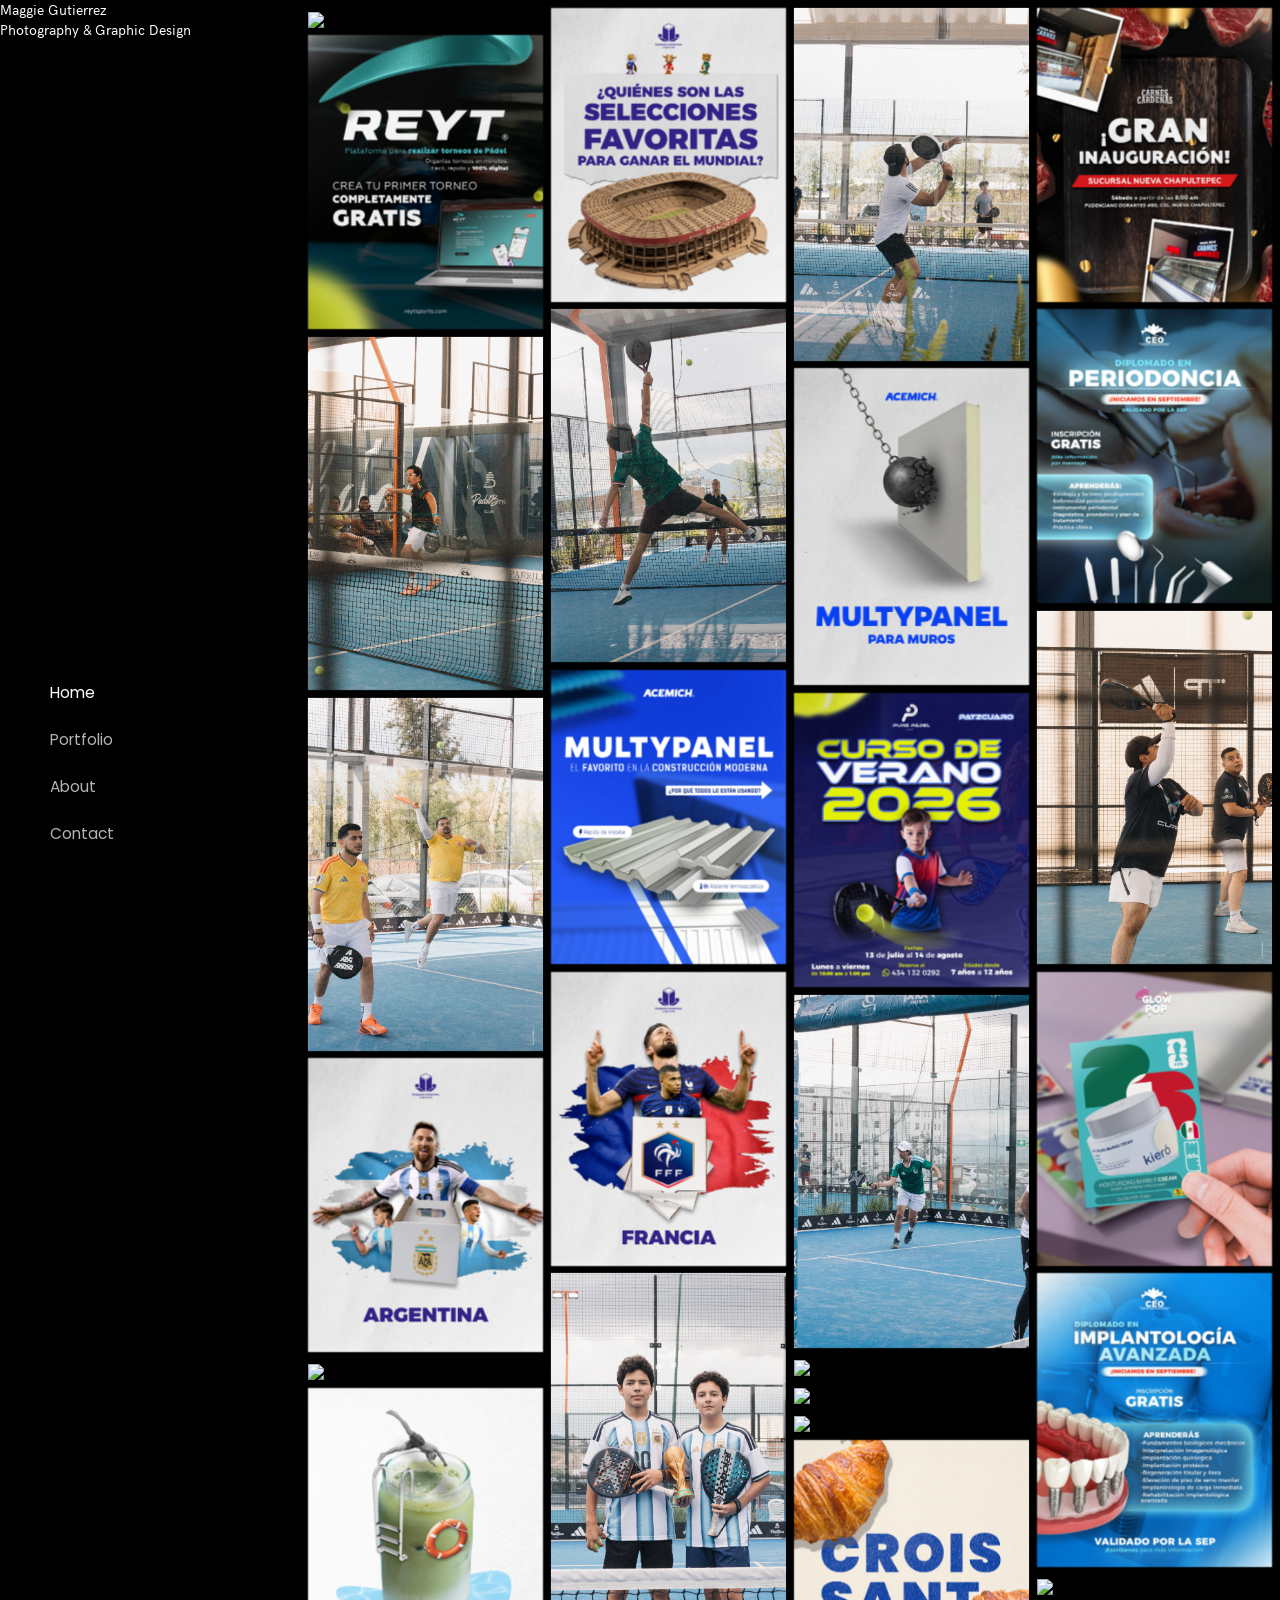
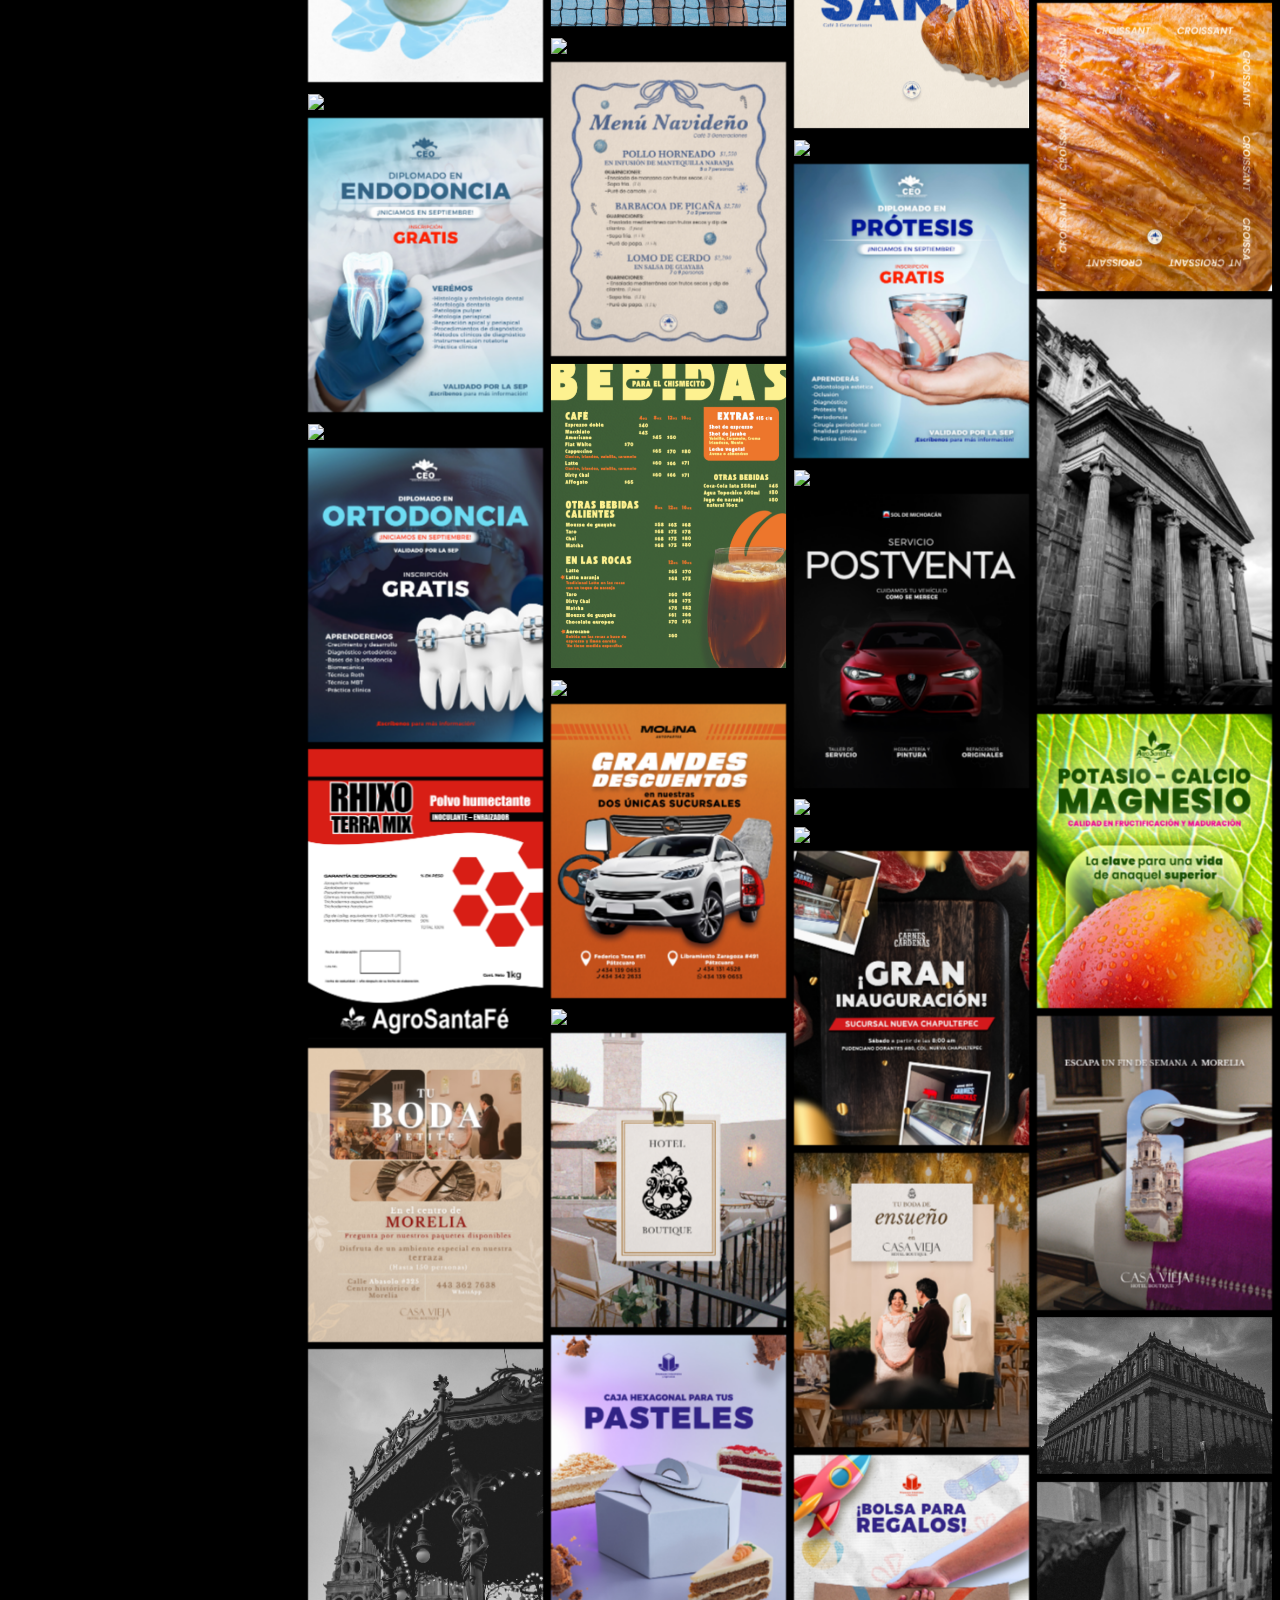
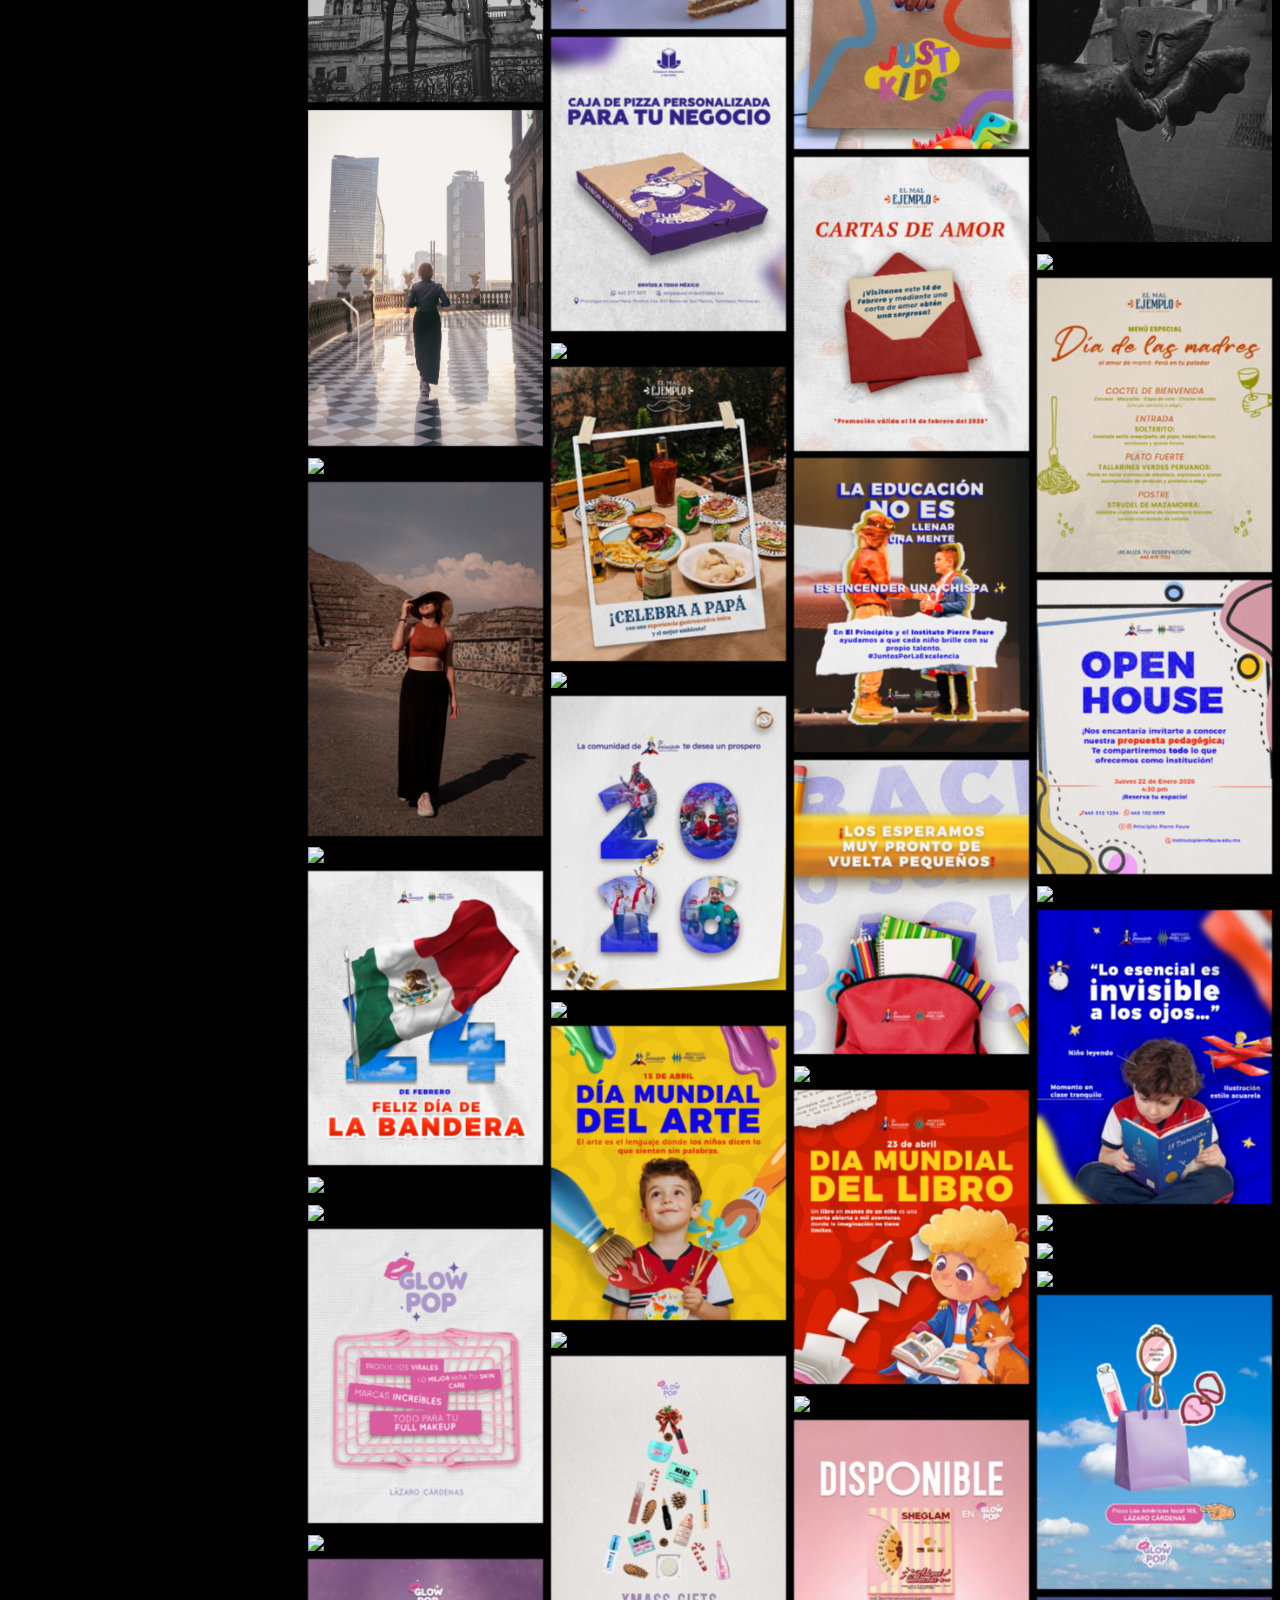
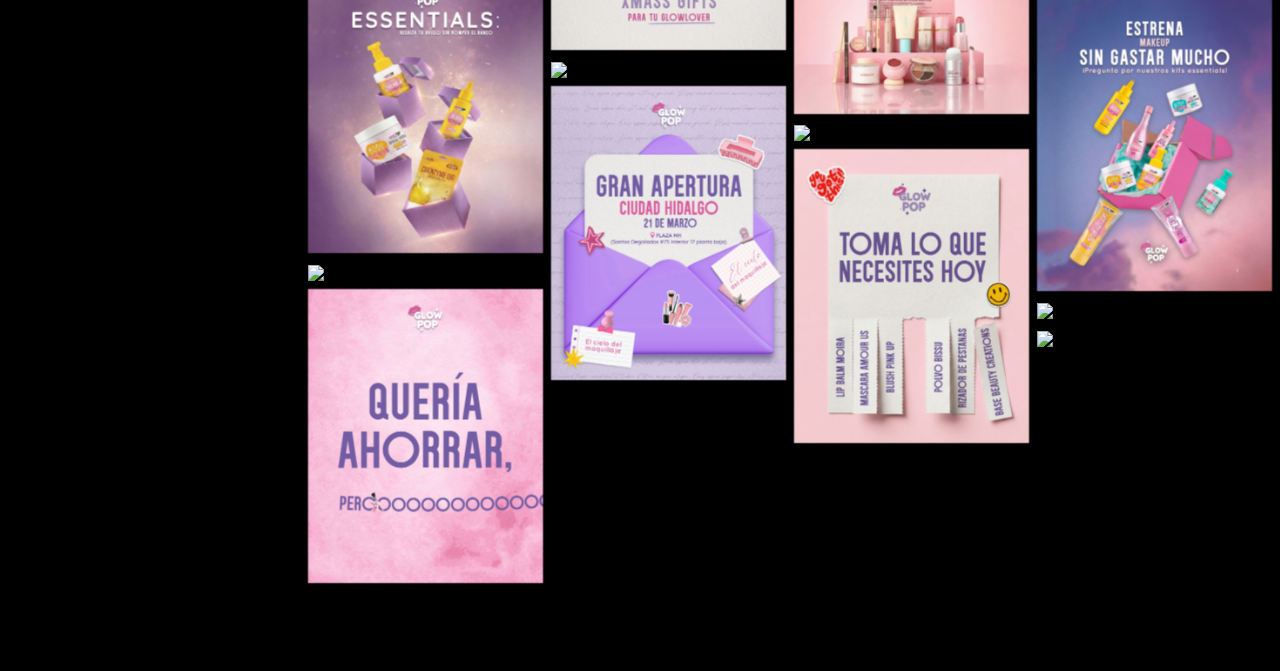
==== pages/homepages/home-sidebar-variant-2.html @ d0cb9d8b "First portfolio  fase" ====
<!doctype html>
<html>
  <head>
    <title>Maggie Gutierrez - Home</title>
    <meta
      name="viewport"
      content="width=device-width, initial-scale=1, maximum-scale=1"
    />
    <meta charset="utf-8" />
    <meta name="format-detection" content="telephone=no" />
    <link rel="stylesheet" type="text/css" href="../../css/core.css" />
    <link rel="stylesheet" type="text/css" href="../../css/elements.css" />
    <link rel="stylesheet" type="text/css" href="../../css/custom.css" />
    <link rel="icon" type="image/png" href="../../Max-icon.png" />
  </head>
  <body>
    <div id="wrapper" class="container-fluid sidebar">
      <aside id="main-sidebar">
        <span class="name">Maggie Gutierrez</span>
        <span class="title hidden-xs"><br />Photography & Graphic Design</span>
        <div class="responsive-nav">
          <div class="bar"></div>
          <div class="bar"></div>
          <div class="bar"></div>
        </div>
        <nav class="main-nav">
          <ul>
            <li>
              <a
                href="../../pages/homepages/home-sidebar-variant-2.html"
                class="active"
                >Home</a
              >
            </li>
            <li>
              <a href="../../pages/portfolio/portfolio-masonry.html"
                >Portfolio</a
              >
            </li>
            <li><a href="../../pages/about/index.html">About</a></li>
            <li><a href="../../pages/contact/index.html">Contact</a></li>
          </ul>
        </nav>
      </aside>
      <section class="main">
        <div class="img-grid">
          <div class="item-sizer"></div>
          <a
            href="../../images/portfolio/IMG_7378.jpg"
            data-caption="Portrait #1"
            class="item lightbox"
            ><img src="../../images/portfolio/IMG_7378.jpg" /></a
          ><a
            href="../../images/portfolio/1--.jpg"
            data-caption="Portrait #2"
            class="item lightbox"
            ><img src="../../images/portfolio/1--.jpg" /></a
          ><a
            href="../../images/portfolio/IMG_9954.jpg"
            data-caption="Portrait #3"
            class="item lightbox"
            ><img src="../../images/portfolio/IMG_9954.jpg" /></a
          ><a
            href="../../images/portfolio/CCA-066.jpg"
            data-caption="Portrait #4"
            class="item lightbox"
            ><img src="../../images/portfolio/CCA-066.jpg" /></a
          ><a
            href="../../images/portfolio/REY-048.jpg"
            data-caption="Portrait #5"
            class="item lightbox"
            ><img src="../../images/portfolio/REY-048.jpg" /></a
          ><a
            href="../../images/portfolio/IMG_9883.jpg"
            data-caption="Portrait #6"
            class="item lightbox"
            ><img src="../../images/portfolio/IMG_9883.jpg" /></a
          ><a
            href="../../images/portfolio/1-.jpg"
            data-caption="Portrait #7"
            class="item lightbox"
            ><img src="../../images/portfolio/1-.jpg" /></a
          ><a
            href="../../images/portfolio/IMG_9676.jpg"
            data-caption="Portrait #8"
            class="item lightbox"
            ><img src="../../images/portfolio/IMG_9676.jpg" /></a
          ><a
            href="../../images/portfolio/1...jpg"
            data-caption="Portrait #9"
            class="item lightbox"
            ><img src="../../images/portfolio/1...jpg" /></a
          ><a
            href="../../images/portfolio/IMG_9555.jpg"
            data-caption="Portrait #10"
            class="item lightbox"
            ><img src="../../images/portfolio/IMG_9555.jpg" /></a
          ><a
            href="../../images/portfolio/1..jpg"
            data-caption="Portrait #11"
            class="item lightbox"
            ><img src="../../images/portfolio/1..jpg" /></a
          ><a
            href="../../images/portfolio/1.jpg"
            data-caption="Portrait #11"
            class="item lightbox"
            ><img src="../../images/portfolio/1.jpg" /></a
          ><a
            href="../../images/portfolio/IMG_0002.jpg"
            data-caption="Portrait #11"
            class="item lightbox"
            ><img src="../../images/portfolio/IMG_0002.jpg" /></a
          ><a
            href="../../images/portfolio/2--.jpg"
            data-caption="Portrait #12"
            class="item lightbox"
            ><img src="../../images/portfolio/2--.jpg" /></a
          ><a
            href="../../images/portfolio/2.-.jpg"
            data-caption="Portrait #12"
            class="item lightbox"
            ><img src="../../images/portfolio/2.-.jpg" /></a
          ><a
            href="../../images/portfolio/IMG_0042.jpg"
            data-caption="Portrait #12"
            class="item lightbox"
            ><img src="../../images/portfolio/IMG_0042.jpg" /></a
          ><a
            href="../../images/portfolio/3--.jpg"
            data-caption="Portrait #12"
            class="item lightbox"
            ><img src="../../images/portfolio/3--.jpg" /></a
          ><a
            href="../../images/portfolio/IMG_0134.jpg"
            data-caption="Portrait #12"
            class="item lightbox"
            ><img src="../../images/portfolio/IMG_0134.jpg" /></a
          ><a
            href="../../images/portfolio/3-.jpg"
            data-caption="Portrait #12"
            class="item lightbox"
            ><img src="../../images/portfolio/3-.jpg" /></a
          ><a
            href="../../images/portfolio/IMG_1827.jpg"
            data-caption="Portrait #12"
            class="item lightbox"
            ><img src="../../images/portfolio/IMG_1827.jpg" /></a
          ><a
            href="../../images/portfolio/3.jpg"
            data-caption="Portrait #12"
            class="item lightbox"
            ><img src="../../images/portfolio/3.jpg" /></a
          ><a
            href="../../images/portfolio/IMG_1894.jpg"
            data-caption="Portrait #12"
            class="item lightbox"
            ><img src="../../images/portfolio/IMG_1894.jpg" /></a
          ><a
            href="../../images/portfolio/3GEN-001.jpg"
            data-caption="Portrait #12"
            class="item lightbox"
            ><img src="../../images/portfolio/3GEN-001.jpg" /></a
          ><a
            href="../../images/portfolio/IMG_1913.jpg"
            data-caption="Portrait #12"
            class="item lightbox"
            ><img src="../../images/portfolio/IMG_1913.jpg" /></a
          ><a
            href="../../images/portfolio/3GEN-011_1.jpg"
            data-caption="Portrait #12"
            class="item lightbox"
            ><img src="../../images/portfolio/3GEN-011_1.jpg" /></a
          ><a
            href="../../images/portfolio/IMG_1928.jpg"
            data-caption="Portrait #12"
            class="item lightbox"
            ><img src="../../images/portfolio/IMG_1928.jpg" /></a
          ><a
            href="../../images/portfolio/3GEN-011_3.jpg"
            data-caption="Portrait #12"
            class="item lightbox"
            ><img src="../../images/portfolio/3GEN-011_3.jpg" /></a
          ><a
            href="../../images/portfolio/IMG_1933.jpg"
            data-caption="Portrait #12"
            class="item lightbox"
            ><img src="../../images/portfolio/IMG_1933.jpg" /></a
          ><a
            href="../../images/portfolio/3GEN-013.jpg"
            data-caption="Portrait #12"
            class="item lightbox"
            ><img src="../../images/portfolio/3GEN-013.jpg" /></a
          ><a
            href="../../images/portfolio/IMG_1945.jpg"
            data-caption="Portrait #12"
            class="item lightbox"
            ><img src="../../images/portfolio/IMG_1945.jpg" /></a
          ><a
            href="../../images/portfolio/4.jpg"
            data-caption="Portrait #12"
            class="item lightbox"
            ><img src="../../images/portfolio/4.jpg" /></a
          ><a
            href="../../images/portfolio/IMG_1985.jpg"
            data-caption="Portrait #12"
            class="item lightbox"
            ><img src="../../images/portfolio/IMG_1985.jpg" /></a
          ><a
            href="../../images/portfolio/5-.jpg"
            data-caption="Portrait #12"
            class="item lightbox"
            ><img src="../../images/portfolio/5-.jpg" /></a
          ><a
            href="../../images/portfolio/IMG_20220817_194847_911.jpg"
            data-caption="Portrait #12"
            class="item lightbox"
            ><img src="../../images/portfolio/IMG_20220817_194847_911.jpg" /></a
          ><a
            href="../../images/portfolio/5.jpg"
            data-caption="Portrait #12"
            class="item lightbox"
            ><img src="../../images/portfolio/5.jpg" /></a
          ><a
            href="../../images/portfolio/IMG_2091.jpg"
            data-caption="Portrait #12"
            class="item lightbox"
            ><img src="../../images/portfolio/IMG_2091.jpg" /></a
          ><a
            href="../../images/portfolio/6.jpg"
            data-caption="Portrait #12"
            class="item lightbox"
            ><img src="../../images/portfolio/6.jpg" /></a
          ><a
            href="../../images/portfolio/IMG_2102.jpg"
            data-caption="Portrait #12"
            class="item lightbox"
            ><img src="../../images/portfolio/IMG_2102.jpg" /></a
          ><a
            href="../../images/portfolio/A8.jpg"
            data-caption="Portrait #12"
            class="item lightbox"
            ><img src="../../images/portfolio/A8.jpg" /></a
          ><a
            href="../../images/portfolio/IMG_2109.jpg"
            data-caption="Portrait #12"
            class="item lightbox"
            ><img src="../../images/portfolio/IMG_2109.jpg" /></a
          ><a
            href="../../images/portfolio/AML-232.jpg"
            data-caption="Portrait #12"
            class="item lightbox"
            ><img src="../../images/portfolio/AML-232.jpg" /></a
          ><a
            href="../../images/portfolio/ASF-006_1.jpg"
            data-caption="Portrait #12"
            class="item lightbox"
            ><img src="../../images/portfolio/ASF-006_1.jpg" /></a
          ><a
            href="../../images/portfolio/ASF-006_FRONT.png"
            data-caption="Portrait #12"
            class="item lightbox"
            ><img src="../../images/portfolio/ASF-006_FRONT.png" /></a
          ><a
            href="../../images/portfolio/IMG_2188.jpg"
            data-caption="Portrait #12"
            class="item lightbox"
            ><img src="../../images/portfolio/IMG_2188.jpg" /></a
          ><a
            href="../../images/portfolio/IMG_2191.jpg"
            data-caption="Portrait #12"
            class="item lightbox"
            ><img src="../../images/portfolio/IMG_2191.jpg" /></a
          ><a
            href="../../images/portfolio/CCA-066.jpg"
            data-caption="Portrait #12"
            class="item lightbox"
            ><img src="../../images/portfolio/CCA-066.jpg" /></a
          ><a
            href="../../images/portfolio/CÓDIGO QR.jpg"
            data-caption="Portrait #12"
            class="item lightbox"
            ><img src="../../images/portfolio/CÓDIGO QR.jpg" /></a
          ><a
            href="../../images/portfolio/CVI-030.jpg"
            data-caption="Portrait #12"
            class="item lightbox"
            ><img src="../../images/portfolio/CVI-030.jpg" /></a
          ><a
            href="../../images/portfolio/CVI-035.jpg"
            data-caption="Portrait #12"
            class="item lightbox"
            ><img src="../../images/portfolio/CVI-035.jpg" /></a
          ><a
            href="../../images/portfolio/CVI-042.jpg"
            data-caption="Portrait #12"
            class="item lightbox"
            ><img src="../../images/portfolio/CVI-042.jpg" /></a
          ><a
            href="../../images/portfolio/CVI-043.jpg"
            data-caption="Portrait #12"
            class="item lightbox"
            ><img src="../../images/portfolio/CVI-043.jpg" /></a
          ><a
            href="../../images/portfolio/IMG_2220.jpg"
            data-caption="Portrait #12"
            class="item lightbox"
            ><img src="../../images/portfolio/IMG_2220.jpg" /></a
          ><a
            href="../../images/portfolio/EIA-062.jpg"
            data-caption="Portrait #12"
            class="item lightbox"
            ><img src="../../images/portfolio/EIA-062.jpg" /></a
          ><a
            href="../../images/portfolio/IMG_2244.jpg"
            data-caption="Portrait #12"
            class="item lightbox"
            ><img src="../../images/portfolio/IMG_2244.jpg" /></a
          ><a
            href="../../images/portfolio/EIA-069.jpg"
            data-caption="Portrait #12"
            class="item lightbox"
            ><img src="../../images/portfolio/EIA-069.jpg" /></a
          ><a
            href="../../images/portfolio/IMG_2380.jpg"
            data-caption="Portrait #12"
            class="item lightbox"
            ><img src="../../images/portfolio/IMG_2380.jpg" /></a
          ><a
            href="../../images/portfolio/EIA-083.jpg"
            data-caption="Portrait #12"
            class="item lightbox"
            ><img src="../../images/portfolio/EIA-083.jpg" /></a
          ><a
            href="../../images/portfolio/IMG_3255.jpg"
            data-caption="Portrait #12"
            class="item lightbox"
            ><img src="../../images/portfolio/IMG_3255.jpg" /></a
          ><a
            href="../../images/portfolio/EME-042.jpg"
            data-caption="Portrait #12"
            class="item lightbox"
            ><img src="../../images/portfolio/EME-042.jpg" /></a
          ><a
            href="../../images/portfolio/IMG_3266.jpg"
            data-caption="Portrait #12"
            class="item lightbox"
            ><img src="../../images/portfolio/IMG_3266.jpg" /></a
          ><a
            href="../../images/portfolio/EME-049.jpg"
            data-caption="Portrait #12"
            class="item lightbox"
            ><img src="../../images/portfolio/EME-049.jpg" /></a
          ><a
            href="../../images/portfolio/IMG_3438.jpg"
            data-caption="Portrait #12"
            class="item lightbox"
            ><img src="../../images/portfolio/IMG_3438.jpg" /></a
          ><a
            href="../../images/portfolio/EME-056.jpg"
            data-caption="Portrait #12"
            class="item lightbox"
            ><img src="../../images/portfolio/EME-056.jpg" /></a
          ><a
            href="../../images/portfolio/IMG_3438.jpg"
            data-caption="Portrait #12"
            class="item lightbox"
            ><img src="../../images/portfolio/IMG_3438.jpg" /></a
          ><a
            href="../../images/portfolio/EPR-294.jpg"
            data-caption="Portrait #12"
            class="item lightbox"
            ><img src="../../images/portfolio/EPR-294.jpg" /></a
          ><a
            href="../../images/portfolio/IMG_3453.jpg"
            data-caption="Portrait #12"
            class="item lightbox"
            ><img src="../../images/portfolio/IMG_3453.jpg" /></a
          ><a
            href="../../images/portfolio/EPR-301_2.jpg"
            data-caption="Portrait #12"
            class="item lightbox"
            ><img src="../../images/portfolio/EPR-301_2.jpg" /></a
          ><a
            href="../../images/portfolio/IMG_3628.jpg"
            data-caption="Portrait #12"
            class="item lightbox"
            ><img src="../../images/portfolio/IMG_3628.jpg" /></a
          ><a
            href="../../images/portfolio/EPR-303.jpg"
            data-caption="Portrait #12"
            class="item lightbox"
            ><img src="../../images/portfolio/EPR-303.jpg" /></a
          ><a
            href="../../images/portfolio/EPR-304.jpg"
            data-caption="Portrait #12"
            class="item lightbox"
            ><img src="../../images/portfolio/EPR-304.jpg" /></a
          ><a
            href="../../images/portfolio/IMG_3677 (1).jpg"
            data-caption="Portrait #12"
            class="item lightbox"
            ><img src="../../images/portfolio/IMG_3677 (1).jpg" /></a
          ><a
            href="../../images/portfolio/EPR-313.jpg"
            data-caption="Portrait #12"
            class="item lightbox"
            ><img src="../../images/portfolio/EPR-313.jpg" /></a
          ><a
            href="../../images/portfolio/IMG_3696.jpg"
            data-caption="Portrait #12"
            class="item lightbox"
            ><img src="../../images/portfolio/IMG_3696.jpg" /></a
          ><a
            href="../../images/portfolio/EPR-323.jpg"
            data-caption="Portrait #12"
            class="item lightbox"
            ><img src="../../images/portfolio/EPR-323.jpg" /></a
          ><a
            href="../../images/portfolio/IMG_3732.jpg"
            data-caption="Portrait #12"
            class="item lightbox"
            ><img src="../../images/portfolio/IMG_3732.jpg" /></a
          ><a
            href="../../images/portfolio/EPR-326.jpg"
            data-caption="Portrait #12"
            class="item lightbox"
            ><img src="../../images/portfolio/EPR-326.jpg" /></a
          ><a
            href="../../images/portfolio/IMG_3736 (1).jpg"
            data-caption="Portrait #12"
            class="item lightbox"
            ><img src="../../images/portfolio/IMG_3736 (1).jpg" /></a
          ><a
            href="../../images/portfolio/EPR-329.jpg"
            data-caption="Portrait #12"
            class="item lightbox"
            ><img src="../../images/portfolio/EPR-329.jpg" /></a
          ><a
            href="../../images/portfolio/IMG_3738 (1).jpg"
            data-caption="Portrait #12"
            class="item lightbox"
            ><img src="../../images/portfolio/IMG_3738 (1).jpg" /></a
          ><a
            href="../../images/portfolio/Food menu mockup.jpg"
            data-caption="Portrait #12"
            class="item lightbox"
            ><img src="../../images/portfolio/Food menu mockup.jpg" /></a
          ><a
            href="../../images/portfolio/IMG_3740.jpg"
            data-caption="Portrait #12"
            class="item lightbox"
            ><img src="../../images/portfolio/IMG_3740.jpg" /></a
          ><a
            href="../../images/portfolio/GLO-005.jpg"
            data-caption="Portrait #12"
            class="item lightbox"
            ><img src="../../images/portfolio/GLO-005.jpg" /></a
          ><a
            href="../../images/portfolio/IMG_3829 (1).jpg"
            data-caption="Portrait #12"
            class="item lightbox"
            ><img src="../../images/portfolio/IMG_3829 (1).jpg" /></a
          ><a
            href="../../images/portfolio/IMG_3836.jpg"
            data-caption="Portrait #12"
            class="item lightbox"
            ><img src="../../images/portfolio/IMG_3836.jpg" /></a
          ><a
            href="../../images/portfolio/GLO-013.jpg"
            data-caption="Portrait #12"
            class="item lightbox"
            ><img src="../../images/portfolio/GLO-013.jpg" /></a
          ><a
            href="../../images/portfolio/IMG_3901.jpg"
            data-caption="Portrait #12"
            class="item lightbox"
            ><img src="../../images/portfolio/IMG_3901.jpg" /></a
          ><a
            href="../../images/portfolio/GLO-032.jpg"
            data-caption="Portrait #12"
            class="item lightbox"
            ><img src="../../images/portfolio/GLO-032.jpg" /></a
          ><a
            href="../../images/portfolio/IMG_3908.jpg"
            data-caption="Portrait #12"
            class="item lightbox"
            ><img src="../../images/portfolio/IMG_3908.jpg" /></a
          ><a
            href="../../images/portfolio/GLO-036.jpg"
            data-caption="Portrait #12"
            class="item lightbox"
            ><img src="../../images/portfolio/GLO-036.jpg" /></a
          ><a
            href="../../images/portfolio/IMG_3911.jpg"
            data-caption="Portrait #12"
            class="item lightbox"
            ><img src="../../images/portfolio/IMG_3911.jpg" /></a
          ><a
            href="../../images/portfolio/GLO-039.jpg"
            data-caption="Portrait #12"
            class="item lightbox"
            ><img src="../../images/portfolio/GLO-039.jpg" /></a
          ><a
            href="../../images/portfolio/GLO-044.jpg"
            data-caption="Portrait #12"
            class="item lightbox"
            ><img src="../../images/portfolio/GLO-044.jpg" /></a
          ><a
            href="../../images/portfolio/IMG_3920.jpg"
            data-caption="Portrait #12"
            class="item lightbox"
            ><img src="../../images/portfolio/IMG_3920.jpg" /></a
          ><a
            href="../../images/portfolio/GLO-056.jpg"
            data-caption="Portrait #12"
            class="item lightbox"
            ><img src="../../images/portfolio/GLO-056.jpg" /></a
          ><a
            href="../../images/portfolio/IMG_3940.jpg"
            data-caption="Portrait #12"
            class="item lightbox"
            ><img src="../../images/portfolio/IMG_3940.jpg" /></a
          ><a
            href="../../images/portfolio/GLO-063.jpg"
            data-caption="Portrait #12"
            class="item lightbox"
            ><img src="../../images/portfolio/GLO-063.jpg" /></a
          ><a
            href="../../images/portfolio/IMG_3969.jpg"
            data-caption="Portrait #12"
            class="item lightbox"
            ><img src="../../images/portfolio/IMG_3969.jpg" /></a
          ><a
            href="../../images/portfolio/GLO-072_1.gif"
            data-caption="Portrait #12"
            class="item lightbox"
            ><img src="../../images/portfolio/GLO-072_1.gif" /></a
          ><a
            href="../../images/portfolio/IMG_3732.jpg"
            data-caption="Portrait #12"
            class="item lightbox"
            ><img src="../../images/portfolio/IMG_3732.jpg" /></a
          ><a
            href="../../images/portfolio/GLO-072_5.gif"
            data-caption="Portrait #12"
            class="item lightbox"
            ><img src="../../images/portfolio/GLO-072_5.gif"
          /></a>
        </div>
      </section>
    </div>
    <script src="../../js/vendor.js"></script>
    <script src="../../js/functions.js"></script>
    <script src="../../modules/tera-lightbox/tera-lightbox.js"></script>
  </body>
</html>
---- css/core.css ----
@charset "UTF-8";
/*--------------
---   Core   ---
---------------*/
/*!
 * Bootstrap v3.3.7 (http://getbootstrap.com)
 * Copyright 2011-2016 Twitter, Inc.
 * Licensed under MIT (https://github.com/twbs/bootstrap/blob/master/LICENSE)
 */
/*! normalize.css v3.0.3 | MIT License | github.com/necolas/normalize.css */
@import url(https://fonts.googleapis.com/css?family=Poppins:300,400,600,700);
html {
  font-family: sans-serif;
  -ms-text-size-adjust: 100%;
  -webkit-text-size-adjust: 100%;
}

body {
  margin: 0;
}

article,
aside,
details,
figcaption,
figure,
footer,
header,
hgroup,
main,
menu,
nav,
section,
summary {
  display: block;
}

audio,
canvas,
progress,
video {
  display: inline-block;
  vertical-align: baseline;
}

audio:not([controls]) {
  display: none;
  height: 0;
}

[hidden],
template {
  display: none;
}

a {
  background-color: transparent;
}

a:active,
a:hover {
  outline: 0;
}

abbr[title] {
  border-bottom: 1px dotted;
}

b,
strong {
  font-weight: bold;
}

dfn {
  font-style: italic;
}

h1 {
  font-size: 2em;
  margin: 0.67em 0;
}

mark {
  background: #ff0;
  color: #000;
}

small {
  font-size: 80%;
}

sub,
sup {
  font-size: 75%;
  line-height: 0;
  position: relative;
  vertical-align: baseline;
}

sup {
  top: -0.5em;
}

sub {
  bottom: -0.25em;
}

img {
  border: 0;
}

svg:not(:root) {
  overflow: hidden;
}

figure {
  margin: 1em 40px;
}

hr {
  box-sizing: content-box;
  height: 0;
}

pre {
  overflow: auto;
}

code,
kbd,
pre,
samp {
  font-family: monospace, monospace;
  font-size: 1em;
}

button,
input,
optgroup,
select,
textarea {
  color: inherit;
  font: inherit;
  margin: 0;
}

button {
  overflow: visible;
}

button,
select {
  text-transform: none;
}

button,
html input[type="button"],
input[type="reset"],
input[type="submit"] {
  -webkit-appearance: button;
  cursor: pointer;
}

button[disabled],
html input[disabled] {
  cursor: default;
}

button::-moz-focus-inner,
input::-moz-focus-inner {
  border: 0;
  padding: 0;
}

input {
  line-height: normal;
}

input[type="checkbox"],
input[type="radio"] {
  box-sizing: border-box;
  padding: 0;
}

input[type="number"]::-webkit-inner-spin-button,
input[type="number"]::-webkit-outer-spin-button {
  height: auto;
}

input[type="search"] {
  -webkit-appearance: textfield;
  box-sizing: content-box;
}

input[type="search"]::-webkit-search-cancel-button,
input[type="search"]::-webkit-search-decoration {
  -webkit-appearance: none;
}

fieldset {
  border: 1px solid #c0c0c0;
  margin: 0 2px;
  padding: 0.35em 0.625em 0.75em;
}

legend {
  border: 0;
  padding: 0;
}

textarea {
  overflow: auto;
}

optgroup {
  font-weight: bold;
}

table {
  border-collapse: collapse;
  border-spacing: 0;
}

td,
th {
  padding: 0;
}

/*! Source: https://github.com/h5bp/html5-boilerplate/blob/master/src/css/main.css */
@media print {
  *,
  *:before,
  *:after {
    background: transparent !important;
    color: #000 !important;
    box-shadow: none !important;
    text-shadow: none !important;
  }
  a,
  a:visited {
    text-decoration: underline;
  }
  a[href]:after {
    content: " (" attr(href) ")";
  }
  abbr[title]:after {
    content: " (" attr(title) ")";
  }
  a[href^="#"]:after,
  a[href^="javascript:"]:after {
    content: "";
  }
  pre,
  blockquote {
    border: 1px solid #999;
    page-break-inside: avoid;
  }
  thead {
    display: table-header-group;
  }
  tr,
  img {
    page-break-inside: avoid;
  }
  img {
    max-width: 100% !important;
  }
  p,
  h2,
  h3 {
    orphans: 3;
    widows: 3;
  }
  h2,
  h3 {
    page-break-after: avoid;
  }
  .navbar {
    display: none;
  }
  .btn > .caret,
  .dropup > .btn > .caret {
    border-top-color: #000 !important;
  }
  .label {
    border: 1px solid #000;
  }
  .table {
    border-collapse: collapse !important;
  }
  .table td,
  .table th {
    background-color: #fff !important;
  }
  .table-bordered th,
  .table-bordered td {
    border: 1px solid #ddd !important;
  }
}

@font-face {
  font-family: 'Glyphicons Halflings';
  src: url("../fonts/bootstrap/glyphicons-halflings-regular.eot");
  src: url("../fonts/bootstrap/glyphicons-halflings-regular.eot?#iefix") format("embedded-opentype"), url("../fonts/bootstrap/glyphicons-halflings-regular.woff2") format("woff2"), url("../fonts/bootstrap/glyphicons-halflings-regular.woff") format("woff"), url("../fonts/bootstrap/glyphicons-halflings-regular.ttf") format("truetype"), url("../fonts/bootstrap/glyphicons-halflings-regular.svg#glyphicons_halflingsregular") format("svg");
}

.glyphicon {
  position: relative;
  top: 1px;
  display: inline-block;
  font-family: 'Glyphicons Halflings';
  font-style: normal;
  font-weight: normal;
  line-height: 1;
  -webkit-font-smoothing: antialiased;
  -moz-osx-font-smoothing: grayscale;
}

.glyphicon-asterisk:before {
  content: "\002a";
}

.glyphicon-plus:before {
  content: "\002b";
}

.glyphicon-euro:before,
.glyphicon-eur:before {
  content: "\20ac";
}

.glyphicon-minus:before {
  content: "\2212";
}

.glyphicon-cloud:before {
  content: "\2601";
}

.glyphicon-envelope:before {
  content: "\2709";
}

.glyphicon-pencil:before {
  content: "\270f";
}

.glyphicon-glass:before {
  content: "\e001";
}

.glyphicon-music:before {
  content: "\e002";
}

.glyphicon-search:before {
  content: "\e003";
}

.glyphicon-heart:before {
  content: "\e005";
}

.glyphicon-star:before {
  content: "\e006";
}

.glyphicon-star-empty:before {
  content: "\e007";
}

.glyphicon-user:before {
  content: "\e008";
}

.glyphicon-film:before {
  content: "\e009";
}

.glyphicon-th-large:before {
  content: "\e010";
}

.glyphicon-th:before {
  content: "\e011";
}

.glyphicon-th-list:before {
  content: "\e012";
}

.glyphicon-ok:before {
  content: "\e013";
}

.glyphicon-remove:before {
  content: "\e014";
}

.glyphicon-zoom-in:before {
  content: "\e015";
}

.glyphicon-zoom-out:before {
  content: "\e016";
}

.glyphicon-off:before {
  content: "\e017";
}

.glyphicon-signal:before {
  content: "\e018";
}

.glyphicon-cog:before {
  content: "\e019";
}

.glyphicon-trash:before {
  content: "\e020";
}

.glyphicon-home:before {
  content: "\e021";
}

.glyphicon-file:before {
  content: "\e022";
}

.glyphicon-time:before {
  content: "\e023";
}

.glyphicon-road:before {
  content: "\e024";
}

.glyphicon-download-alt:before {
  content: "\e025";
}

.glyphicon-download:before {
  content: "\e026";
}

.glyphicon-upload:before {
  content: "\e027";
}

.glyphicon-inbox:before {
  content: "\e028";
}

.glyphicon-play-circle:before {
  content: "\e029";
}

.glyphicon-repeat:before {
  content: "\e030";
}

.glyphicon-refresh:before {
  content: "\e031";
}

.glyphicon-list-alt:before {
  content: "\e032";
}

.glyphicon-lock:before {
  content: "\e033";
}

.glyphicon-flag:before {
  content: "\e034";
}

.glyphicon-headphones:before {
  content: "\e035";
}

.glyphicon-volume-off:before {
  content: "\e036";
}

.glyphicon-volume-down:before {
  content: "\e037";
}

.glyphicon-volume-up:before {
  content: "\e038";
}

.glyphicon-qrcode:before {
  content: "\e039";
}

.glyphicon-barcode:before {
  content: "\e040";
}

.glyphicon-tag:before {
  content: "\e041";
}

.glyphicon-tags:before {
  content: "\e042";
}

.glyphicon-book:before {
  content: "\e043";
}

.glyphicon-bookmark:before {
  content: "\e044";
}

.glyphicon-print:before {
  content: "\e045";
}

.glyphicon-camera:before {
  content: "\e046";
}

.glyphicon-font:before {
  content: "\e047";
}

.glyphicon-bold:before {
  content: "\e048";
}

.glyphicon-italic:before {
  content: "\e049";
}

.glyphicon-text-height:before {
  content: "\e050";
}

.glyphicon-text-width:before {
  content: "\e051";
}

.glyphicon-align-left:before {
  content: "\e052";
}

.glyphicon-align-center:before {
  content: "\e053";
}

.glyphicon-align-right:before {
  content: "\e054";
}

.glyphicon-align-justify:before {
  content: "\e055";
}

.glyphicon-list:before {
  content: "\e056";
}

.glyphicon-indent-left:before {
  content: "\e057";
}

.glyphicon-indent-right:before {
  content: "\e058";
}

.glyphicon-facetime-video:before {
  content: "\e059";
}

.glyphicon-picture:before {
  content: "\e060";
}

.glyphicon-map-marker:before {
  content: "\e062";
}

.glyphicon-adjust:before {
  content: "\e063";
}

.glyphicon-tint:before {
  content: "\e064";
}

.glyphicon-edit:before {
  content: "\e065";
}

.glyphicon-share:before {
  content: "\e066";
}

.glyphicon-check:before {
  content: "\e067";
}

.glyphicon-move:before {
  content: "\e068";
}

.glyphicon-step-backward:before {
  content: "\e069";
}

.glyphicon-fast-backward:before {
  content: "\e070";
}

.glyphicon-backward:before {
  content: "\e071";
}

.glyphicon-play:before {
  content: "\e072";
}

.glyphicon-pause:before {
  content: "\e073";
}

.glyphicon-stop:before {
  content: "\e074";
}

.glyphicon-forward:before {
  content: "\e075";
}

.glyphicon-fast-forward:before {
  content: "\e076";
}

.glyphicon-step-forward:before {
  content: "\e077";
}

.glyphicon-eject:before {
  content: "\e078";
}

.glyphicon-chevron-left:before {
  content: "\e079";
}

.glyphicon-chevron-right:before {
  content: "\e080";
}

.glyphicon-plus-sign:before {
  content: "\e081";
}

.glyphicon-minus-sign:before {
  content: "\e082";
}

.glyphicon-remove-sign:before {
  content: "\e083";
}

.glyphicon-ok-sign:before {
  content: "\e084";
}

.glyphicon-question-sign:before {
  content: "\e085";
}

.glyphicon-info-sign:before {
  content: "\e086";
}

.glyphicon-screenshot:before {
  content: "\e087";
}

.glyphicon-remove-circle:before {
  content: "\e088";
}

.glyphicon-ok-circle:before {
  content: "\e089";
}

.glyphicon-ban-circle:before {
  content: "\e090";
}

.glyphicon-arrow-left:before {
  content: "\e091";
}

.glyphicon-arrow-right:before {
  content: "\e092";
}

.glyphicon-arrow-up:before {
  content: "\e093";
}

.glyphicon-arrow-down:before {
  content: "\e094";
}

.glyphicon-share-alt:before {
  content: "\e095";
}

.glyphicon-resize-full:before {
  content: "\e096";
}

.glyphicon-resize-small:before {
  content: "\e097";
}

.glyphicon-exclamation-sign:before {
  content: "\e101";
}

.glyphicon-gift:before {
  content: "\e102";
}

.glyphicon-leaf:before {
  content: "\e103";
}

.glyphicon-fire:before {
  content: "\e104";
}

.glyphicon-eye-open:before {
  content: "\e105";
}

.glyphicon-eye-close:before {
  content: "\e106";
}

.glyphicon-warning-sign:before {
  content: "\e107";
}

.glyphicon-plane:before {
  content: "\e108";
}

.glyphicon-calendar:before {
  content: "\e109";
}

.glyphicon-random:before {
  content: "\e110";
}

.glyphicon-comment:before {
  content: "\e111";
}

.glyphicon-magnet:before {
  content: "\e112";
}

.glyphicon-chevron-up:before {
  content: "\e113";
}

.glyphicon-chevron-down:before {
  content: "\e114";
}

.glyphicon-retweet:before {
  content: "\e115";
}

.glyphicon-shopping-cart:before {
  content: "\e116";
}

.glyphicon-folder-close:before {
  content: "\e117";
}

.glyphicon-folder-open:before {
  content: "\e118";
}

.glyphicon-resize-vertical:before {
  content: "\e119";
}

.glyphicon-resize-horizontal:before {
  content: "\e120";
}

.glyphicon-hdd:before {
  content: "\e121";
}

.glyphicon-bullhorn:before {
  content: "\e122";
}

.glyphicon-bell:before {
  content: "\e123";
}

.glyphicon-certificate:before {
  content: "\e124";
}

.glyphicon-thumbs-up:before {
  content: "\e125";
}

.glyphicon-thumbs-down:before {
  content: "\e126";
}

.glyphicon-hand-right:before {
  content: "\e127";
}

.glyphicon-hand-left:before {
  content: "\e128";
}

.glyphicon-hand-up:before {
  content: "\e129";
}

.glyphicon-hand-down:before {
  content: "\e130";
}

.glyphicon-circle-arrow-right:before {
  content: "\e131";
}

.glyphicon-circle-arrow-left:before {
  content: "\e132";
}

.glyphicon-circle-arrow-up:before {
  content: "\e133";
}

.glyphicon-circle-arrow-down:before {
  content: "\e134";
}

.glyphicon-globe:before {
  content: "\e135";
}

.glyphicon-wrench:before {
  content: "\e136";
}

.glyphicon-tasks:before {
  content: "\e137";
}

.glyphicon-filter:before {
  content: "\e138";
}

.glyphicon-briefcase:before {
  content: "\e139";
}

.glyphicon-fullscreen:before {
  content: "\e140";
}

.glyphicon-dashboard:before {
  content: "\e141";
}

.glyphicon-paperclip:before {
  content: "\e142";
}

.glyphicon-heart-empty:before {
  content: "\e143";
}

.glyphicon-link:before {
  content: "\e144";
}

.glyphicon-phone:before {
  content: "\e145";
}

.glyphicon-pushpin:before {
  content: "\e146";
}

.glyphicon-usd:before {
  content: "\e148";
}

.glyphicon-gbp:before {
  content: "\e149";
}

.glyphicon-sort:before {
  content: "\e150";
}

.glyphicon-sort-by-alphabet:before {
  content: "\e151";
}

.glyphicon-sort-by-alphabet-alt:before {
  content: "\e152";
}

.glyphicon-sort-by-order:before {
  content: "\e153";
}

.glyphicon-sort-by-order-alt:before {
  content: "\e154";
}

.glyphicon-sort-by-attributes:before {
  content: "\e155";
}

.glyphicon-sort-by-attributes-alt:before {
  content: "\e156";
}

.glyphicon-unchecked:before {
  content: "\e157";
}

.glyphicon-expand:before {
  content: "\e158";
}

.glyphicon-collapse-down:before {
  content: "\e159";
}

.glyphicon-collapse-up:before {
  content: "\e160";
}

.glyphicon-log-in:before {
  content: "\e161";
}

.glyphicon-flash:before {
  content: "\e162";
}

.glyphicon-log-out:before {
  content: "\e163";
}

.glyphicon-new-window:before {
  content: "\e164";
}

.glyphicon-record:before {
  content: "\e165";
}

.glyphicon-save:before {
  content: "\e166";
}

.glyphicon-open:before {
  content: "\e167";
}

.glyphicon-saved:before {
  content: "\e168";
}

.glyphicon-import:before {
  content: "\e169";
}

.glyphicon-export:before {
  content: "\e170";
}

.glyphicon-send:before {
  content: "\e171";
}

.glyphicon-floppy-disk:before {
  content: "\e172";
}

.glyphicon-floppy-saved:before {
  content: "\e173";
}

.glyphicon-floppy-remove:before {
  content: "\e174";
}

.glyphicon-floppy-save:before {
  content: "\e175";
}

.glyphicon-floppy-open:before {
  content: "\e176";
}

.glyphicon-credit-card:before {
  content: "\e177";
}

.glyphicon-transfer:before {
  content: "\e178";
}

.glyphicon-cutlery:before {
  content: "\e179";
}

.glyphicon-header:before {
  content: "\e180";
}

.glyphicon-compressed:before {
  content: "\e181";
}

.glyphicon-earphone:before {
  content: "\e182";
}

.glyphicon-phone-alt:before {
  content: "\e183";
}

.glyphicon-tower:before {
  content: "\e184";
}

.glyphicon-stats:before {
  content: "\e185";
}

.glyphicon-sd-video:before {
  content: "\e186";
}

.glyphicon-hd-video:before {
  content: "\e187";
}

.glyphicon-subtitles:before {
  content: "\e188";
}

.glyphicon-sound-stereo:before {
  content: "\e189";
}

.glyphicon-sound-dolby:before {
  content: "\e190";
}

.glyphicon-sound-5-1:before {
  content: "\e191";
}

.glyphicon-sound-6-1:before {
  content: "\e192";
}

.glyphicon-sound-7-1:before {
  content: "\e193";
}

.glyphicon-copyright-mark:before {
  content: "\e194";
}

.glyphicon-registration-mark:before {
  content: "\e195";
}

.glyphicon-cloud-download:before {
  content: "\e197";
}

.glyphicon-cloud-upload:before {
  content: "\e198";
}

.glyphicon-tree-conifer:before {
  content: "\e199";
}

.glyphicon-tree-deciduous:before {
  content: "\e200";
}

.glyphicon-cd:before {
  content: "\e201";
}

.glyphicon-save-file:before {
  content: "\e202";
}

.glyphicon-open-file:before {
  content: "\e203";
}

.glyphicon-level-up:before {
  content: "\e204";
}

.glyphicon-copy:before {
  content: "\e205";
}

.glyphicon-paste:before {
  content: "\e206";
}

.glyphicon-alert:before {
  content: "\e209";
}

.glyphicon-equalizer:before {
  content: "\e210";
}

.glyphicon-king:before {
  content: "\e211";
}

.glyphicon-queen:before {
  content: "\e212";
}

.glyphicon-pawn:before {
  content: "\e213";
}

.glyphicon-bishop:before {
  content: "\e214";
}

.glyphicon-knight:before {
  content: "\e215";
}

.glyphicon-baby-formula:before {
  content: "\e216";
}

.glyphicon-tent:before {
  content: "\26fa";
}

.glyphicon-blackboard:before {
  content: "\e218";
}

.glyphicon-bed:before {
  content: "\e219";
}

.glyphicon-apple:before {
  content: "\f8ff";
}

.glyphicon-erase:before {
  content: "\e221";
}

.glyphicon-hourglass:before {
  content: "\231b";
}

.glyphicon-lamp:before {
  content: "\e223";
}

.glyphicon-duplicate:before {
  content: "\e224";
}

.glyphicon-piggy-bank:before {
  content: "\e225";
}

.glyphicon-scissors:before {
  content: "\e226";
}

.glyphicon-bitcoin:before {
  content: "\e227";
}

.glyphicon-btc:before {
  content: "\e227";
}

.glyphicon-xbt:before {
  content: "\e227";
}

.glyphicon-yen:before {
  content: "\00a5";
}

.glyphicon-jpy:before {
  content: "\00a5";
}

.glyphicon-ruble:before {
  content: "\20bd";
}

.glyphicon-rub:before {
  content: "\20bd";
}

.glyphicon-scale:before {
  content: "\e230";
}

.glyphicon-ice-lolly:before {
  content: "\e231";
}

.glyphicon-ice-lolly-tasted:before {
  content: "\e232";
}

.glyphicon-education:before {
  content: "\e233";
}

.glyphicon-option-horizontal:before {
  content: "\e234";
}

.glyphicon-option-vertical:before {
  content: "\e235";
}

.glyphicon-menu-hamburger:before {
  content: "\e236";
}

.glyphicon-modal-window:before {
  content: "\e237";
}

.glyphicon-oil:before {
  content: "\e238";
}

.glyphicon-grain:before {
  content: "\e239";
}

.glyphicon-sunglasses:before {
  content: "\e240";
}

.glyphicon-text-size:before {
  content: "\e241";
}

.glyphicon-text-color:before {
  content: "\e242";
}

.glyphicon-text-background:before {
  content: "\e243";
}

.glyphicon-object-align-top:before {
  content: "\e244";
}

.glyphicon-object-align-bottom:before {
  content: "\e245";
}

.glyphicon-object-align-horizontal:before {
  content: "\e246";
}

.glyphicon-object-align-left:before {
  content: "\e247";
}

.glyphicon-object-align-vertical:before {
  content: "\e248";
}

.glyphicon-object-align-right:before {
  content: "\e249";
}

.glyphicon-triangle-right:before {
  content: "\e250";
}

.glyphicon-triangle-left:before {
  content: "\e251";
}

.glyphicon-triangle-bottom:before {
  content: "\e252";
}

.glyphicon-triangle-top:before {
  content: "\e253";
}

.glyphicon-console:before {
  content: "\e254";
}

.glyphicon-superscript:before {
  content: "\e255";
}

.glyphicon-subscript:before {
  content: "\e256";
}

.glyphicon-menu-left:before {
  content: "\e257";
}

.glyphicon-menu-right:before {
  content: "\e258";
}

.glyphicon-menu-down:before {
  content: "\e259";
}

.glyphicon-menu-up:before {
  content: "\e260";
}

* {
  box-sizing: border-box;
}

*:before,
*:after {
  box-sizing: border-box;
}

html {
  font-size: 10px;
  -webkit-tap-highlight-color: transparent;
}

body {
  font-family: "Helvetica Neue", Helvetica, Arial, sans-serif;
  font-size: 14px;
  line-height: 1.42857;
  color: #333333;
  background-color: #fff;
}

input,
button,
select,
textarea {
  font-family: inherit;
  font-size: inherit;
  line-height: inherit;
}

a {
  color: #337ab7;
  text-decoration: none;
}

a:hover, a:focus {
  color: #23527c;
  text-decoration: underline;
}

a:focus {
  outline: 5px auto -webkit-focus-ring-color;
  outline-offset: -2px;
}

figure {
  margin: 0;
}

img {
  vertical-align: middle;
}

.img-responsive {
  display: block;
  max-width: 100%;
  height: auto;
}

.img-rounded {
  border-radius: 6px;
}

.img-thumbnail {
  padding: 4px;
  line-height: 1.42857;
  background-color: #fff;
  border: 1px solid #ddd;
  border-radius: 4px;
  -webkit-transition: all 0.2s ease-in-out;
  transition: all 0.2s ease-in-out;
  display: inline-block;
  max-width: 100%;
  height: auto;
}

.img-circle {
  border-radius: 50%;
}

hr {
  margin-top: 20px;
  margin-bottom: 20px;
  border: 0;
  border-top: 1px solid #eeeeee;
}

.sr-only {
  position: absolute;
  width: 1px;
  height: 1px;
  margin: -1px;
  padding: 0;
  overflow: hidden;
  clip: rect(0, 0, 0, 0);
  border: 0;
}

.sr-only-focusable:active, .sr-only-focusable:focus {
  position: static;
  width: auto;
  height: auto;
  margin: 0;
  overflow: visible;
  clip: auto;
}

[role="button"] {
  cursor: pointer;
}

h1, h2, h3, h4, h5, h6,
.h1, .h2, .h3, .h4, .h5, .h6 {
  font-family: inherit;
  font-weight: 500;
  line-height: 1.1;
  color: inherit;
}

h1 small,
h1 .small, h2 small,
h2 .small, h3 small,
h3 .small, h4 small,
h4 .small, h5 small,
h5 .small, h6 small,
h6 .small,
.h1 small,
.h1 .small, .h2 small,
.h2 .small, .h3 small,
.h3 .small, .h4 small,
.h4 .small, .h5 small,
.h5 .small, .h6 small,
.h6 .small {
  font-weight: normal;
  line-height: 1;
  color: #777777;
}

h1, .h1,
h2, .h2,
h3, .h3 {
  margin-top: 20px;
  margin-bottom: 10px;
}

h1 small,
h1 .small, .h1 small,
.h1 .small,
h2 small,
h2 .small, .h2 small,
.h2 .small,
h3 small,
h3 .small, .h3 small,
.h3 .small {
  font-size: 65%;
}

h4, .h4,
h5, .h5,
h6, .h6 {
  margin-top: 10px;
  margin-bottom: 10px;
}

h4 small,
h4 .small, .h4 small,
.h4 .small,
h5 small,
h5 .small, .h5 small,
.h5 .small,
h6 small,
h6 .small, .h6 small,
.h6 .small {
  font-size: 75%;
}

h1, .h1 {
  font-size: 36px;
}

h2, .h2 {
  font-size: 30px;
}

h3, .h3 {
  font-size: 24px;
}

h4, .h4 {
  font-size: 18px;
}

h5, .h5 {
  font-size: 14px;
}

h6, .h6 {
  font-size: 12px;
}

p {
  margin: 0 0 10px;
}

.lead {
  margin-bottom: 20px;
  font-size: 16px;
  font-weight: 300;
  line-height: 1.4;
}

@media (min-width: 768px) {
  .lead {
    font-size: 21px;
  }
}

small,
.small {
  font-size: 85%;
}

mark,
.mark {
  background-color: #fcf8e3;
  padding: .2em;
}

.text-left {
  text-align: left;
}

.text-right {
  text-align: right;
}

.text-center {
  text-align: center;
}

.text-justify {
  text-align: justify;
}

.text-nowrap {
  white-space: nowrap;
}

.text-lowercase {
  text-transform: lowercase;
}

.text-uppercase, .initialism {
  text-transform: uppercase;
}

.text-capitalize {
  text-transform: capitalize;
}

.text-muted {
  color: #777777;
}

.text-primary {
  color: #337ab7;
}

a.text-primary:hover,
a.text-primary:focus {
  color: #286090;
}

.text-success {
  color: #3c763d;
}

a.text-success:hover,
a.text-success:focus {
  color: #2b542c;
}

.text-info {
  color: #31708f;
}

a.text-info:hover,
a.text-info:focus {
  color: #245269;
}

.text-warning {
  color: #8a6d3b;
}

a.text-warning:hover,
a.text-warning:focus {
  color: #66512c;
}

.text-danger {
  color: #a94442;
}

a.text-danger:hover,
a.text-danger:focus {
  color: #843534;
}

.bg-primary {
  color: #fff;
}

.bg-primary {
  background-color: #337ab7;
}

a.bg-primary:hover,
a.bg-primary:focus {
  background-color: #286090;
}

.bg-success {
  background-color: #dff0d8;
}

a.bg-success:hover,
a.bg-success:focus {
  background-color: #c1e2b3;
}

.bg-info {
  background-color: #d9edf7;
}

a.bg-info:hover,
a.bg-info:focus {
  background-color: #afd9ee;
}

.bg-warning {
  background-color: #fcf8e3;
}

a.bg-warning:hover,
a.bg-warning:focus {
  background-color: #f7ecb5;
}

.bg-danger {
  background-color: #f2dede;
}

a.bg-danger:hover,
a.bg-danger:focus {
  background-color: #e4b9b9;
}

.page-header {
  padding-bottom: 9px;
  margin: 40px 0 20px;
  border-bottom: 1px solid #eeeeee;
}

ul,
ol {
  margin-top: 0;
  margin-bottom: 10px;
}

ul ul,
ul ol,
ol ul,
ol ol {
  margin-bottom: 0;
}

.list-unstyled {
  padding-left: 0;
  list-style: none;
}

.list-inline {
  padding-left: 0;
  list-style: none;
  margin-left: -5px;
}

.list-inline > li {
  display: inline-block;
  padding-left: 5px;
  padding-right: 5px;
}

dl {
  margin-top: 0;
  margin-bottom: 20px;
}

dt,
dd {
  line-height: 1.42857;
}

dt {
  font-weight: bold;
}

dd {
  margin-left: 0;
}

.dl-horizontal dd:before, .dl-horizontal dd:after {
  content: " ";
  display: table;
}

.dl-horizontal dd:after {
  clear: both;
}

@media (min-width: 768px) {
  .dl-horizontal dt {
    float: left;
    width: 160px;
    clear: left;
    text-align: right;
    overflow: hidden;
    text-overflow: ellipsis;
    white-space: nowrap;
  }
  .dl-horizontal dd {
    margin-left: 180px;
  }
}

abbr[title],
abbr[data-original-title] {
  cursor: help;
  border-bottom: 1px dotted #777777;
}

.initialism {
  font-size: 90%;
}

blockquote {
  padding: 10px 20px;
  margin: 0 0 20px;
  font-size: 17.5px;
  border-left: 5px solid #eeeeee;
}

blockquote p:last-child,
blockquote ul:last-child,
blockquote ol:last-child {
  margin-bottom: 0;
}

blockquote footer,
blockquote small,
blockquote .small {
  display: block;
  font-size: 80%;
  line-height: 1.42857;
  color: #777777;
}

blockquote footer:before,
blockquote small:before,
blockquote .small:before {
  content: '\2014 \00A0';
}

.blockquote-reverse,
blockquote.pull-right {
  padding-right: 15px;
  padding-left: 0;
  border-right: 5px solid #eeeeee;
  border-left: 0;
  text-align: right;
}

.blockquote-reverse footer:before,
.blockquote-reverse small:before,
.blockquote-reverse .small:before,
blockquote.pull-right footer:before,
blockquote.pull-right small:before,
blockquote.pull-right .small:before {
  content: '';
}

.blockquote-reverse footer:after,
.blockquote-reverse small:after,
.blockquote-reverse .small:after,
blockquote.pull-right footer:after,
blockquote.pull-right small:after,
blockquote.pull-right .small:after {
  content: '\00A0 \2014';
}

address {
  margin-bottom: 20px;
  font-style: normal;
  line-height: 1.42857;
}

code,
kbd,
pre,
samp {
  font-family: Menlo, Monaco, Consolas, "Courier New", monospace;
}

code {
  padding: 2px 4px;
  font-size: 90%;
  color: #c7254e;
  background-color: #f9f2f4;
  border-radius: 4px;
}

kbd {
  padding: 2px 4px;
  font-size: 90%;
  color: #fff;
  background-color: #333;
  border-radius: 3px;
  box-shadow: inset 0 -1px 0 rgba(0, 0, 0, 0.25);
}

kbd kbd {
  padding: 0;
  font-size: 100%;
  font-weight: bold;
  box-shadow: none;
}

pre {
  display: block;
  padding: 9.5px;
  margin: 0 0 10px;
  font-size: 13px;
  line-height: 1.42857;
  word-break: break-all;
  word-wrap: break-word;
  color: #333333;
  background-color: #f5f5f5;
  border: 1px solid #ccc;
  border-radius: 4px;
}

pre code {
  padding: 0;
  font-size: inherit;
  color: inherit;
  white-space: pre-wrap;
  background-color: transparent;
  border-radius: 0;
}

.pre-scrollable {
  max-height: 340px;
  overflow-y: scroll;
}

.container {
  margin-right: auto;
  margin-left: auto;
  padding-left: 15px;
  padding-right: 15px;
}

.container:before, .container:after {
  content: " ";
  display: table;
}

.container:after {
  clear: both;
}

@media (min-width: 768px) {
  .container {
    width: 750px;
  }
}

@media (min-width: 992px) {
  .container {
    width: 970px;
  }
}

@media (min-width: 1200px) {
  .container {
    width: 1170px;
  }
}

.container-fluid {
  margin-right: auto;
  margin-left: auto;
  padding-left: 15px;
  padding-right: 15px;
}

.container-fluid:before, .container-fluid:after {
  content: " ";
  display: table;
}

.container-fluid:after {
  clear: both;
}

.row {
  margin-left: -15px;
  margin-right: -15px;
}

.row:before, .row:after {
  content: " ";
  display: table;
}

.row:after {
  clear: both;
}

.col-xs-1, .col-sm-1, .col-md-1, .col-lg-1, .col-xs-2, .col-sm-2, .col-md-2, .col-lg-2, .col-xs-3, .col-sm-3, .col-md-3, .col-lg-3, .col-xs-4, .col-sm-4, .col-md-4, .col-lg-4, .col-xs-5, .col-sm-5, .col-md-5, .col-lg-5, .col-xs-6, .col-sm-6, .col-md-6, .col-lg-6, .col-xs-7, .col-sm-7, .col-md-7, .col-lg-7, .col-xs-8, .col-sm-8, .col-md-8, .col-lg-8, .col-xs-9, .col-sm-9, .col-md-9, .col-lg-9, .col-xs-10, .col-sm-10, .col-md-10, .col-lg-10, .col-xs-11, .col-sm-11, .col-md-11, .col-lg-11, .col-xs-12, .col-sm-12, .col-md-12, .col-lg-12 {
  position: relative;
  min-height: 1px;
  padding-left: 15px;
  padding-right: 15px;
}

.col-xs-1, .col-xs-2, .col-xs-3, .col-xs-4, .col-xs-5, .col-xs-6, .col-xs-7, .col-xs-8, .col-xs-9, .col-xs-10, .col-xs-11, .col-xs-12 {
  float: left;
}

.col-xs-1 {
  width: 8.33333%;
}

.col-xs-2 {
  width: 16.66667%;
}

.col-xs-3 {
  width: 25%;
}

.col-xs-4 {
  width: 33.33333%;
}

.col-xs-5 {
  width: 41.66667%;
}

.col-xs-6 {
  width: 50%;
}

.col-xs-7 {
  width: 58.33333%;
}

.col-xs-8 {
  width: 66.66667%;
}

.col-xs-9 {
  width: 75%;
}

.col-xs-10 {
  width: 83.33333%;
}

.col-xs-11 {
  width: 91.66667%;
}

.col-xs-12 {
  width: 100%;
}

.col-xs-pull-0 {
  right: auto;
}

.col-xs-pull-1 {
  right: 8.33333%;
}

.col-xs-pull-2 {
  right: 16.66667%;
}

.col-xs-pull-3 {
  right: 25%;
}

.col-xs-pull-4 {
  right: 33.33333%;
}

.col-xs-pull-5 {
  right: 41.66667%;
}

.col-xs-pull-6 {
  right: 50%;
}

.col-xs-pull-7 {
  right: 58.33333%;
}

.col-xs-pull-8 {
  right: 66.66667%;
}

.col-xs-pull-9 {
  right: 75%;
}

.col-xs-pull-10 {
  right: 83.33333%;
}

.col-xs-pull-11 {
  right: 91.66667%;
}

.col-xs-pull-12 {
  right: 100%;
}

.col-xs-push-0 {
  left: auto;
}

.col-xs-push-1 {
  left: 8.33333%;
}

.col-xs-push-2 {
  left: 16.66667%;
}

.col-xs-push-3 {
  left: 25%;
}

.col-xs-push-4 {
  left: 33.33333%;
}

.col-xs-push-5 {
  left: 41.66667%;
}

.col-xs-push-6 {
  left: 50%;
}

.col-xs-push-7 {
  left: 58.33333%;
}

.col-xs-push-8 {
  left: 66.66667%;
}

.col-xs-push-9 {
  left: 75%;
}

.col-xs-push-10 {
  left: 83.33333%;
}

.col-xs-push-11 {
  left: 91.66667%;
}

.col-xs-push-12 {
  left: 100%;
}

.col-xs-offset-0 {
  margin-left: 0%;
}

.col-xs-offset-1 {
  margin-left: 8.33333%;
}

.col-xs-offset-2 {
  margin-left: 16.66667%;
}

.col-xs-offset-3 {
  margin-left: 25%;
}

.col-xs-offset-4 {
  margin-left: 33.33333%;
}

.col-xs-offset-5 {
  margin-left: 41.66667%;
}

.col-xs-offset-6 {
  margin-left: 50%;
}

.col-xs-offset-7 {
  margin-left: 58.33333%;
}

.col-xs-offset-8 {
  margin-left: 66.66667%;
}

.col-xs-offset-9 {
  margin-left: 75%;
}

.col-xs-offset-10 {
  margin-left: 83.33333%;
}

.col-xs-offset-11 {
  margin-left: 91.66667%;
}

.col-xs-offset-12 {
  margin-left: 100%;
}

@media (min-width: 768px) {
  .col-sm-1, .col-sm-2, .col-sm-3, .col-sm-4, .col-sm-5, .col-sm-6, .col-sm-7, .col-sm-8, .col-sm-9, .col-sm-10, .col-sm-11, .col-sm-12 {
    float: left;
  }
  .col-sm-1 {
    width: 8.33333%;
  }
  .col-sm-2 {
    width: 16.66667%;
  }
  .col-sm-3 {
    width: 25%;
  }
  .col-sm-4 {
    width: 33.33333%;
  }
  .col-sm-5 {
    width: 41.66667%;
  }
  .col-sm-6 {
    width: 50%;
  }
  .col-sm-7 {
    width: 58.33333%;
  }
  .col-sm-8 {
    width: 66.66667%;
  }
  .col-sm-9 {
    width: 75%;
  }
  .col-sm-10 {
    width: 83.33333%;
  }
  .col-sm-11 {
    width: 91.66667%;
  }
  .col-sm-12 {
    width: 100%;
  }
  .col-sm-pull-0 {
    right: auto;
  }
  .col-sm-pull-1 {
    right: 8.33333%;
  }
  .col-sm-pull-2 {
    right: 16.66667%;
  }
  .col-sm-pull-3 {
    right: 25%;
  }
  .col-sm-pull-4 {
    right: 33.33333%;
  }
  .col-sm-pull-5 {
    right: 41.66667%;
  }
  .col-sm-pull-6 {
    right: 50%;
  }
  .col-sm-pull-7 {
    right: 58.33333%;
  }
  .col-sm-pull-8 {
    right: 66.66667%;
  }
  .col-sm-pull-9 {
    right: 75%;
  }
  .col-sm-pull-10 {
    right: 83.33333%;
  }
  .col-sm-pull-11 {
    right: 91.66667%;
  }
  .col-sm-pull-12 {
    right: 100%;
  }
  .col-sm-push-0 {
    left: auto;
  }
  .col-sm-push-1 {
    left: 8.33333%;
  }
  .col-sm-push-2 {
    left: 16.66667%;
  }
  .col-sm-push-3 {
    left: 25%;
  }
  .col-sm-push-4 {
    left: 33.33333%;
  }
  .col-sm-push-5 {
    left: 41.66667%;
  }
  .col-sm-push-6 {
    left: 50%;
  }
  .col-sm-push-7 {
    left: 58.33333%;
  }
  .col-sm-push-8 {
    left: 66.66667%;
  }
  .col-sm-push-9 {
    left: 75%;
  }
  .col-sm-push-10 {
    left: 83.33333%;
  }
  .col-sm-push-11 {
    left: 91.66667%;
  }
  .col-sm-push-12 {
    left: 100%;
  }
  .col-sm-offset-0 {
    margin-left: 0%;
  }
  .col-sm-offset-1 {
    margin-left: 8.33333%;
  }
  .col-sm-offset-2 {
    margin-left: 16.66667%;
  }
  .col-sm-offset-3 {
    margin-left: 25%;
  }
  .col-sm-offset-4 {
    margin-left: 33.33333%;
  }
  .col-sm-offset-5 {
    margin-left: 41.66667%;
  }
  .col-sm-offset-6 {
    margin-left: 50%;
  }
  .col-sm-offset-7 {
    margin-left: 58.33333%;
  }
  .col-sm-offset-8 {
    margin-left: 66.66667%;
  }
  .col-sm-offset-9 {
    margin-left: 75%;
  }
  .col-sm-offset-10 {
    margin-left: 83.33333%;
  }
  .col-sm-offset-11 {
    margin-left: 91.66667%;
  }
  .col-sm-offset-12 {
    margin-left: 100%;
  }
}

@media (min-width: 992px) {
  .col-md-1, .col-md-2, .col-md-3, .col-md-4, .col-md-5, .col-md-6, .col-md-7, .col-md-8, .col-md-9, .col-md-10, .col-md-11, .col-md-12 {
    float: left;
  }
  .col-md-1 {
    width: 8.33333%;
  }
  .col-md-2 {
    width: 16.66667%;
  }
  .col-md-3 {
    width: 25%;
  }
  .col-md-4 {
    width: 33.33333%;
  }
  .col-md-5 {
    width: 41.66667%;
  }
  .col-md-6 {
    width: 50%;
  }
  .col-md-7 {
    width: 58.33333%;
  }
  .col-md-8 {
    width: 66.66667%;
  }
  .col-md-9 {
    width: 75%;
  }
  .col-md-10 {
    width: 83.33333%;
  }
  .col-md-11 {
    width: 91.66667%;
  }
  .col-md-12 {
    width: 100%;
  }
  .col-md-pull-0 {
    right: auto;
  }
  .col-md-pull-1 {
    right: 8.33333%;
  }
  .col-md-pull-2 {
    right: 16.66667%;
  }
  .col-md-pull-3 {
    right: 25%;
  }
  .col-md-pull-4 {
    right: 33.33333%;
  }
  .col-md-pull-5 {
    right: 41.66667%;
  }
  .col-md-pull-6 {
    right: 50%;
  }
  .col-md-pull-7 {
    right: 58.33333%;
  }
  .col-md-pull-8 {
    right: 66.66667%;
  }
  .col-md-pull-9 {
    right: 75%;
  }
  .col-md-pull-10 {
    right: 83.33333%;
  }
  .col-md-pull-11 {
    right: 91.66667%;
  }
  .col-md-pull-12 {
    right: 100%;
  }
  .col-md-push-0 {
    left: auto;
  }
  .col-md-push-1 {
    left: 8.33333%;
  }
  .col-md-push-2 {
    left: 16.66667%;
  }
  .col-md-push-3 {
    left: 25%;
  }
  .col-md-push-4 {
    left: 33.33333%;
  }
  .col-md-push-5 {
    left: 41.66667%;
  }
  .col-md-push-6 {
    left: 50%;
  }
  .col-md-push-7 {
    left: 58.33333%;
  }
  .col-md-push-8 {
    left: 66.66667%;
  }
  .col-md-push-9 {
    left: 75%;
  }
  .col-md-push-10 {
    left: 83.33333%;
  }
  .col-md-push-11 {
    left: 91.66667%;
  }
  .col-md-push-12 {
    left: 100%;
  }
  .col-md-offset-0 {
    margin-left: 0%;
  }
  .col-md-offset-1 {
    margin-left: 8.33333%;
  }
  .col-md-offset-2 {
    margin-left: 16.66667%;
  }
  .col-md-offset-3 {
    margin-left: 25%;
  }
  .col-md-offset-4 {
    margin-left: 33.33333%;
  }
  .col-md-offset-5 {
    margin-left: 41.66667%;
  }
  .col-md-offset-6 {
    margin-left: 50%;
  }
  .col-md-offset-7 {
    margin-left: 58.33333%;
  }
  .col-md-offset-8 {
    margin-left: 66.66667%;
  }
  .col-md-offset-9 {
    margin-left: 75%;
  }
  .col-md-offset-10 {
    margin-left: 83.33333%;
  }
  .col-md-offset-11 {
    margin-left: 91.66667%;
  }
  .col-md-offset-12 {
    margin-left: 100%;
  }
}

@media (min-width: 1200px) {
  .col-lg-1, .col-lg-2, .col-lg-3, .col-lg-4, .col-lg-5, .col-lg-6, .col-lg-7, .col-lg-8, .col-lg-9, .col-lg-10, .col-lg-11, .col-lg-12 {
    float: left;
  }
  .col-lg-1 {
    width: 8.33333%;
  }
  .col-lg-2 {
    width: 16.66667%;
  }
  .col-lg-3 {
    width: 25%;
  }
  .col-lg-4 {
    width: 33.33333%;
  }
  .col-lg-5 {
    width: 41.66667%;
  }
  .col-lg-6 {
    width: 50%;
  }
  .col-lg-7 {
    width: 58.33333%;
  }
  .col-lg-8 {
    width: 66.66667%;
  }
  .col-lg-9 {
    width: 75%;
  }
  .col-lg-10 {
    width: 83.33333%;
  }
  .col-lg-11 {
    width: 91.66667%;
  }
  .col-lg-12 {
    width: 100%;
  }
  .col-lg-pull-0 {
    right: auto;
  }
  .col-lg-pull-1 {
    right: 8.33333%;
  }
  .col-lg-pull-2 {
    right: 16.66667%;
  }
  .col-lg-pull-3 {
    right: 25%;
  }
  .col-lg-pull-4 {
    right: 33.33333%;
  }
  .col-lg-pull-5 {
    right: 41.66667%;
  }
  .col-lg-pull-6 {
    right: 50%;
  }
  .col-lg-pull-7 {
    right: 58.33333%;
  }
  .col-lg-pull-8 {
    right: 66.66667%;
  }
  .col-lg-pull-9 {
    right: 75%;
  }
  .col-lg-pull-10 {
    right: 83.33333%;
  }
  .col-lg-pull-11 {
    right: 91.66667%;
  }
  .col-lg-pull-12 {
    right: 100%;
  }
  .col-lg-push-0 {
    left: auto;
  }
  .col-lg-push-1 {
    left: 8.33333%;
  }
  .col-lg-push-2 {
    left: 16.66667%;
  }
  .col-lg-push-3 {
    left: 25%;
  }
  .col-lg-push-4 {
    left: 33.33333%;
  }
  .col-lg-push-5 {
    left: 41.66667%;
  }
  .col-lg-push-6 {
    left: 50%;
  }
  .col-lg-push-7 {
    left: 58.33333%;
  }
  .col-lg-push-8 {
    left: 66.66667%;
  }
  .col-lg-push-9 {
    left: 75%;
  }
  .col-lg-push-10 {
    left: 83.33333%;
  }
  .col-lg-push-11 {
    left: 91.66667%;
  }
  .col-lg-push-12 {
    left: 100%;
  }
  .col-lg-offset-0 {
    margin-left: 0%;
  }
  .col-lg-offset-1 {
    margin-left: 8.33333%;
  }
  .col-lg-offset-2 {
    margin-left: 16.66667%;
  }
  .col-lg-offset-3 {
    margin-left: 25%;
  }
  .col-lg-offset-4 {
    margin-left: 33.33333%;
  }
  .col-lg-offset-5 {
    margin-left: 41.66667%;
  }
  .col-lg-offset-6 {
    margin-left: 50%;
  }
  .col-lg-offset-7 {
    margin-left: 58.33333%;
  }
  .col-lg-offset-8 {
    margin-left: 66.66667%;
  }
  .col-lg-offset-9 {
    margin-left: 75%;
  }
  .col-lg-offset-10 {
    margin-left: 83.33333%;
  }
  .col-lg-offset-11 {
    margin-left: 91.66667%;
  }
  .col-lg-offset-12 {
    margin-left: 100%;
  }
}

table {
  background-color: transparent;
}

caption {
  padding-top: 8px;
  padding-bottom: 8px;
  color: #777777;
  text-align: left;
}

th {
  text-align: left;
}

.table {
  width: 100%;
  max-width: 100%;
  margin-bottom: 20px;
}

.table > thead > tr > th,
.table > thead > tr > td,
.table > tbody > tr > th,
.table > tbody > tr > td,
.table > tfoot > tr > th,
.table > tfoot > tr > td {
  padding: 8px;
  line-height: 1.42857;
  vertical-align: top;
  border-top: 1px solid #ddd;
}

.table > thead > tr > th {
  vertical-align: bottom;
  border-bottom: 2px solid #ddd;
}

.table > caption + thead > tr:first-child > th,
.table > caption + thead > tr:first-child > td,
.table > colgroup + thead > tr:first-child > th,
.table > colgroup + thead > tr:first-child > td,
.table > thead:first-child > tr:first-child > th,
.table > thead:first-child > tr:first-child > td {
  border-top: 0;
}

.table > tbody + tbody {
  border-top: 2px solid #ddd;
}

.table .table {
  background-color: #fff;
}

.table-condensed > thead > tr > th,
.table-condensed > thead > tr > td,
.table-condensed > tbody > tr > th,
.table-condensed > tbody > tr > td,
.table-condensed > tfoot > tr > th,
.table-condensed > tfoot > tr > td {
  padding: 5px;
}

.table-bordered {
  border: 1px solid #ddd;
}

.table-bordered > thead > tr > th,
.table-bordered > thead > tr > td,
.table-bordered > tbody > tr > th,
.table-bordered > tbody > tr > td,
.table-bordered > tfoot > tr > th,
.table-bordered > tfoot > tr > td {
  border: 1px solid #ddd;
}

.table-bordered > thead > tr > th,
.table-bordered > thead > tr > td {
  border-bottom-width: 2px;
}

.table-striped > tbody > tr:nth-of-type(odd) {
  background-color: #f9f9f9;
}

.table-hover > tbody > tr:hover {
  background-color: #f5f5f5;
}

table col[class*="col-"] {
  position: static;
  float: none;
  display: table-column;
}

table td[class*="col-"],
table th[class*="col-"] {
  position: static;
  float: none;
  display: table-cell;
}

.table > thead > tr > td.active,
.table > thead > tr > th.active,
.table > thead > tr.active > td,
.table > thead > tr.active > th,
.table > tbody > tr > td.active,
.table > tbody > tr > th.active,
.table > tbody > tr.active > td,
.table > tbody > tr.active > th,
.table > tfoot > tr > td.active,
.table > tfoot > tr > th.active,
.table > tfoot > tr.active > td,
.table > tfoot > tr.active > th {
  background-color: #f5f5f5;
}

.table-hover > tbody > tr > td.active:hover,
.table-hover > tbody > tr > th.active:hover,
.table-hover > tbody > tr.active:hover > td,
.table-hover > tbody > tr:hover > .active,
.table-hover > tbody > tr.active:hover > th {
  background-color: #e8e8e8;
}

.table > thead > tr > td.success,
.table > thead > tr > th.success,
.table > thead > tr.success > td,
.table > thead > tr.success > th,
.table > tbody > tr > td.success,
.table > tbody > tr > th.success,
.table > tbody > tr.success > td,
.table > tbody > tr.success > th,
.table > tfoot > tr > td.success,
.table > tfoot > tr > th.success,
.table > tfoot > tr.success > td,
.table > tfoot > tr.success > th {
  background-color: #dff0d8;
}

.table-hover > tbody > tr > td.success:hover,
.table-hover > tbody > tr > th.success:hover,
.table-hover > tbody > tr.success:hover > td,
.table-hover > tbody > tr:hover > .success,
.table-hover > tbody > tr.success:hover > th {
  background-color: #d0e9c6;
}

.table > thead > tr > td.info,
.table > thead > tr > th.info,
.table > thead > tr.info > td,
.table > thead > tr.info > th,
.table > tbody > tr > td.info,
.table > tbody > tr > th.info,
.table > tbody > tr.info > td,
.table > tbody > tr.info > th,
.table > tfoot > tr > td.info,
.table > tfoot > tr > th.info,
.table > tfoot > tr.info > td,
.table > tfoot > tr.info > th {
  background-color: #d9edf7;
}

.table-hover > tbody > tr > td.info:hover,
.table-hover > tbody > tr > th.info:hover,
.table-hover > tbody > tr.info:hover > td,
.table-hover > tbody > tr:hover > .info,
.table-hover > tbody > tr.info:hover > th {
  background-color: #c4e3f3;
}

.table > thead > tr > td.warning,
.table > thead > tr > th.warning,
.table > thead > tr.warning > td,
.table > thead > tr.warning > th,
.table > tbody > tr > td.warning,
.table > tbody > tr > th.warning,
.table > tbody > tr.warning > td,
.table > tbody > tr.warning > th,
.table > tfoot > tr > td.warning,
.table > tfoot > tr > th.warning,
.table > tfoot > tr.warning > td,
.table > tfoot > tr.warning > th {
  background-color: #fcf8e3;
}

.table-hover > tbody > tr > td.warning:hover,
.table-hover > tbody > tr > th.warning:hover,
.table-hover > tbody > tr.warning:hover > td,
.table-hover > tbody > tr:hover > .warning,
.table-hover > tbody > tr.warning:hover > th {
  background-color: #faf2cc;
}

.table > thead > tr > td.danger,
.table > thead > tr > th.danger,
.table > thead > tr.danger > td,
.table > thead > tr.danger > th,
.table > tbody > tr > td.danger,
.table > tbody > tr > th.danger,
.table > tbody > tr.danger > td,
.table > tbody > tr.danger > th,
.table > tfoot > tr > td.danger,
.table > tfoot > tr > th.danger,
.table > tfoot > tr.danger > td,
.table > tfoot > tr.danger > th {
  background-color: #f2dede;
}

.table-hover > tbody > tr > td.danger:hover,
.table-hover > tbody > tr > th.danger:hover,
.table-hover > tbody > tr.danger:hover > td,
.table-hover > tbody > tr:hover > .danger,
.table-hover > tbody > tr.danger:hover > th {
  background-color: #ebcccc;
}

.table-responsive {
  overflow-x: auto;
  min-height: 0.01%;
}

@media screen and (max-width: 767px) {
  .table-responsive {
    width: 100%;
    margin-bottom: 15px;
    overflow-y: hidden;
    -ms-overflow-style: -ms-autohiding-scrollbar;
    border: 1px solid #ddd;
  }
  .table-responsive > .table {
    margin-bottom: 0;
  }
  .table-responsive > .table > thead > tr > th,
  .table-responsive > .table > thead > tr > td,
  .table-responsive > .table > tbody > tr > th,
  .table-responsive > .table > tbody > tr > td,
  .table-responsive > .table > tfoot > tr > th,
  .table-responsive > .table > tfoot > tr > td {
    white-space: nowrap;
  }
  .table-responsive > .table-bordered {
    border: 0;
  }
  .table-responsive > .table-bordered > thead > tr > th:first-child,
  .table-responsive > .table-bordered > thead > tr > td:first-child,
  .table-responsive > .table-bordered > tbody > tr > th:first-child,
  .table-responsive > .table-bordered > tbody > tr > td:first-child,
  .table-responsive > .table-bordered > tfoot > tr > th:first-child,
  .table-responsive > .table-bordered > tfoot > tr > td:first-child {
    border-left: 0;
  }
  .table-responsive > .table-bordered > thead > tr > th:last-child,
  .table-responsive > .table-bordered > thead > tr > td:last-child,
  .table-responsive > .table-bordered > tbody > tr > th:last-child,
  .table-responsive > .table-bordered > tbody > tr > td:last-child,
  .table-responsive > .table-bordered > tfoot > tr > th:last-child,
  .table-responsive > .table-bordered > tfoot > tr > td:last-child {
    border-right: 0;
  }
  .table-responsive > .table-bordered > tbody > tr:last-child > th,
  .table-responsive > .table-bordered > tbody > tr:last-child > td,
  .table-responsive > .table-bordered > tfoot > tr:last-child > th,
  .table-responsive > .table-bordered > tfoot > tr:last-child > td {
    border-bottom: 0;
  }
}

fieldset {
  padding: 0;
  margin: 0;
  border: 0;
  min-width: 0;
}

legend {
  display: block;
  width: 100%;
  padding: 0;
  margin-bottom: 20px;
  font-size: 21px;
  line-height: inherit;
  color: #333333;
  border: 0;
  border-bottom: 1px solid #e5e5e5;
}

label {
  display: inline-block;
  max-width: 100%;
  margin-bottom: 5px;
  font-weight: bold;
}

input[type="search"] {
  box-sizing: border-box;
}

input[type="radio"],
input[type="checkbox"] {
  margin: 4px 0 0;
  margin-top: 1px \9;
  line-height: normal;
}

input[type="file"] {
  display: block;
}

input[type="range"] {
  display: block;
  width: 100%;
}

select[multiple],
select[size] {
  height: auto;
}

input[type="file"]:focus,
input[type="radio"]:focus,
input[type="checkbox"]:focus {
  outline: 5px auto -webkit-focus-ring-color;
  outline-offset: -2px;
}

output {
  display: block;
  padding-top: 7px;
  font-size: 14px;
  line-height: 1.42857;
  color: #555555;
}

.form-control {
  display: block;
  width: 100%;
  height: 34px;
  padding: 6px 12px;
  font-size: 14px;
  line-height: 1.42857;
  color: #555555;
  background-color: #fff;
  background-image: none;
  border: 1px solid #ccc;
  border-radius: 4px;
  box-shadow: inset 0 1px 1px rgba(0, 0, 0, 0.075);
  -webkit-transition: border-color ease-in-out 0.15s, box-shadow ease-in-out 0.15s;
  transition: border-color ease-in-out 0.15s, box-shadow ease-in-out 0.15s;
}

.form-control:focus {
  border-color: #66afe9;
  outline: 0;
  box-shadow: inset 0 1px 1px rgba(0, 0, 0, 0.075), 0 0 8px rgba(102, 175, 233, 0.6);
}

.form-control::-moz-placeholder {
  color: #999;
  opacity: 1;
}

.form-control:-ms-input-placeholder {
  color: #999;
}

.form-control::-webkit-input-placeholder {
  color: #999;
}

.form-control::-ms-expand {
  border: 0;
  background-color: transparent;
}

.form-control[disabled], .form-control[readonly],
fieldset[disabled] .form-control {
  background-color: #eeeeee;
  opacity: 1;
}

.form-control[disabled],
fieldset[disabled] .form-control {
  cursor: not-allowed;
}

textarea.form-control {
  height: auto;
}

input[type="search"] {
  -webkit-appearance: none;
}

@media screen and (-webkit-min-device-pixel-ratio: 0) {
  input[type="date"].form-control,
  input[type="time"].form-control,
  input[type="datetime-local"].form-control,
  input[type="month"].form-control {
    line-height: 34px;
  }
  input[type="date"].input-sm, .input-group-sm > input[type="date"].form-control,
  .input-group-sm > input[type="date"].input-group-addon,
  .input-group-sm > .input-group-btn > input[type="date"].btn,
  .input-group-sm input[type="date"],
  input[type="time"].input-sm,
  .input-group-sm > input[type="time"].form-control,
  .input-group-sm > input[type="time"].input-group-addon,
  .input-group-sm > .input-group-btn > input[type="time"].btn,
  .input-group-sm
  input[type="time"],
  input[type="datetime-local"].input-sm,
  .input-group-sm > input[type="datetime-local"].form-control,
  .input-group-sm > input[type="datetime-local"].input-group-addon,
  .input-group-sm > .input-group-btn > input[type="datetime-local"].btn,
  .input-group-sm
  input[type="datetime-local"],
  input[type="month"].input-sm,
  .input-group-sm > input[type="month"].form-control,
  .input-group-sm > input[type="month"].input-group-addon,
  .input-group-sm > .input-group-btn > input[type="month"].btn,
  .input-group-sm
  input[type="month"] {
    line-height: 30px;
  }
  input[type="date"].input-lg, .input-group-lg > input[type="date"].form-control,
  .input-group-lg > input[type="date"].input-group-addon,
  .input-group-lg > .input-group-btn > input[type="date"].btn,
  .input-group-lg input[type="date"],
  input[type="time"].input-lg,
  .input-group-lg > input[type="time"].form-control,
  .input-group-lg > input[type="time"].input-group-addon,
  .input-group-lg > .input-group-btn > input[type="time"].btn,
  .input-group-lg
  input[type="time"],
  input[type="datetime-local"].input-lg,
  .input-group-lg > input[type="datetime-local"].form-control,
  .input-group-lg > input[type="datetime-local"].input-group-addon,
  .input-group-lg > .input-group-btn > input[type="datetime-local"].btn,
  .input-group-lg
  input[type="datetime-local"],
  input[type="month"].input-lg,
  .input-group-lg > input[type="month"].form-control,
  .input-group-lg > input[type="month"].input-group-addon,
  .input-group-lg > .input-group-btn > input[type="month"].btn,
  .input-group-lg
  input[type="month"] {
    line-height: 46px;
  }
}

.form-group {
  margin-bottom: 15px;
}

.radio,
.checkbox {
  position: relative;
  display: block;
  margin-top: 10px;
  margin-bottom: 10px;
}

.radio label,
.checkbox label {
  min-height: 20px;
  padding-left: 20px;
  margin-bottom: 0;
  font-weight: normal;
  cursor: pointer;
}

.radio input[type="radio"],
.radio-inline input[type="radio"],
.checkbox input[type="checkbox"],
.checkbox-inline input[type="checkbox"] {
  position: absolute;
  margin-left: -20px;
  margin-top: 4px \9;
}

.radio + .radio,
.checkbox + .checkbox {
  margin-top: -5px;
}

.radio-inline,
.checkbox-inline {
  position: relative;
  display: inline-block;
  padding-left: 20px;
  margin-bottom: 0;
  vertical-align: middle;
  font-weight: normal;
  cursor: pointer;
}

.radio-inline + .radio-inline,
.checkbox-inline + .checkbox-inline {
  margin-top: 0;
  margin-left: 10px;
}

input[type="radio"][disabled], input[type="radio"].disabled,
fieldset[disabled] input[type="radio"],
input[type="checkbox"][disabled],
input[type="checkbox"].disabled,
fieldset[disabled]
input[type="checkbox"] {
  cursor: not-allowed;
}

.radio-inline.disabled,
fieldset[disabled] .radio-inline,
.checkbox-inline.disabled,
fieldset[disabled]
.checkbox-inline {
  cursor: not-allowed;
}

.radio.disabled label,
fieldset[disabled] .radio label,
.checkbox.disabled label,
fieldset[disabled]
.checkbox label {
  cursor: not-allowed;
}

.form-control-static {
  padding-top: 7px;
  padding-bottom: 7px;
  margin-bottom: 0;
  min-height: 34px;
}

.form-control-static.input-lg, .input-group-lg > .form-control-static.form-control,
.input-group-lg > .form-control-static.input-group-addon,
.input-group-lg > .input-group-btn > .form-control-static.btn, .form-control-static.input-sm, .input-group-sm > .form-control-static.form-control,
.input-group-sm > .form-control-static.input-group-addon,
.input-group-sm > .input-group-btn > .form-control-static.btn {
  padding-left: 0;
  padding-right: 0;
}

.input-sm, .input-group-sm > .form-control,
.input-group-sm > .input-group-addon,
.input-group-sm > .input-group-btn > .btn {
  height: 30px;
  padding: 5px 10px;
  font-size: 12px;
  line-height: 1.5;
  border-radius: 3px;
}

select.input-sm, .input-group-sm > select.form-control,
.input-group-sm > select.input-group-addon,
.input-group-sm > .input-group-btn > select.btn {
  height: 30px;
  line-height: 30px;
}

textarea.input-sm, .input-group-sm > textarea.form-control,
.input-group-sm > textarea.input-group-addon,
.input-group-sm > .input-group-btn > textarea.btn,
select[multiple].input-sm,
.input-group-sm > select[multiple].form-control,
.input-group-sm > select[multiple].input-group-addon,
.input-group-sm > .input-group-btn > select[multiple].btn {
  height: auto;
}

.form-group-sm .form-control {
  height: 30px;
  padding: 5px 10px;
  font-size: 12px;
  line-height: 1.5;
  border-radius: 3px;
}

.form-group-sm select.form-control {
  height: 30px;
  line-height: 30px;
}

.form-group-sm textarea.form-control,
.form-group-sm select[multiple].form-control {
  height: auto;
}

.form-group-sm .form-control-static {
  height: 30px;
  min-height: 32px;
  padding: 6px 10px;
  font-size: 12px;
  line-height: 1.5;
}

.input-lg, .input-group-lg > .form-control,
.input-group-lg > .input-group-addon,
.input-group-lg > .input-group-btn > .btn {
  height: 46px;
  padding: 10px 16px;
  font-size: 18px;
  line-height: 1.33333;
  border-radius: 6px;
}

select.input-lg, .input-group-lg > select.form-control,
.input-group-lg > select.input-group-addon,
.input-group-lg > .input-group-btn > select.btn {
  height: 46px;
  line-height: 46px;
}

textarea.input-lg, .input-group-lg > textarea.form-control,
.input-group-lg > textarea.input-group-addon,
.input-group-lg > .input-group-btn > textarea.btn,
select[multiple].input-lg,
.input-group-lg > select[multiple].form-control,
.input-group-lg > select[multiple].input-group-addon,
.input-group-lg > .input-group-btn > select[multiple].btn {
  height: auto;
}

.form-group-lg .form-control {
  height: 46px;
  padding: 10px 16px;
  font-size: 18px;
  line-height: 1.33333;
  border-radius: 6px;
}

.form-group-lg select.form-control {
  height: 46px;
  line-height: 46px;
}

.form-group-lg textarea.form-control,
.form-group-lg select[multiple].form-control {
  height: auto;
}

.form-group-lg .form-control-static {
  height: 46px;
  min-height: 38px;
  padding: 11px 16px;
  font-size: 18px;
  line-height: 1.33333;
}

.has-feedback {
  position: relative;
}

.has-feedback .form-control {
  padding-right: 42.5px;
}

.form-control-feedback {
  position: absolute;
  top: 0;
  right: 0;
  z-index: 2;
  display: block;
  width: 34px;
  height: 34px;
  line-height: 34px;
  text-align: center;
  pointer-events: none;
}

.input-lg + .form-control-feedback, .input-group-lg > .form-control + .form-control-feedback,
.input-group-lg > .input-group-addon + .form-control-feedback,
.input-group-lg > .input-group-btn > .btn + .form-control-feedback,
.input-group-lg + .form-control-feedback,
.form-group-lg .form-control + .form-control-feedback {
  width: 46px;
  height: 46px;
  line-height: 46px;
}

.input-sm + .form-control-feedback, .input-group-sm > .form-control + .form-control-feedback,
.input-group-sm > .input-group-addon + .form-control-feedback,
.input-group-sm > .input-group-btn > .btn + .form-control-feedback,
.input-group-sm + .form-control-feedback,
.form-group-sm .form-control + .form-control-feedback {
  width: 30px;
  height: 30px;
  line-height: 30px;
}

.has-success .help-block,
.has-success .control-label,
.has-success .radio,
.has-success .checkbox,
.has-success .radio-inline,
.has-success .checkbox-inline,
.has-success.radio label,
.has-success.checkbox label,
.has-success.radio-inline label,
.has-success.checkbox-inline label {
  color: #3c763d;
}

.has-success .form-control {
  border-color: #3c763d;
  box-shadow: inset 0 1px 1px rgba(0, 0, 0, 0.075);
}

.has-success .form-control:focus {
  border-color: #2b542c;
  box-shadow: inset 0 1px 1px rgba(0, 0, 0, 0.075), 0 0 6px #67b168;
}

.has-success .input-group-addon {
  color: #3c763d;
  border-color: #3c763d;
  background-color: #dff0d8;
}

.has-success .form-control-feedback {
  color: #3c763d;
}

.has-warning .help-block,
.has-warning .control-label,
.has-warning .radio,
.has-warning .checkbox,
.has-warning .radio-inline,
.has-warning .checkbox-inline,
.has-warning.radio label,
.has-warning.checkbox label,
.has-warning.radio-inline label,
.has-warning.checkbox-inline label {
  color: #8a6d3b;
}

.has-warning .form-control {
  border-color: #8a6d3b;
  box-shadow: inset 0 1px 1px rgba(0, 0, 0, 0.075);
}

.has-warning .form-control:focus {
  border-color: #66512c;
  box-shadow: inset 0 1px 1px rgba(0, 0, 0, 0.075), 0 0 6px #c0a16b;
}

.has-warning .input-group-addon {
  color: #8a6d3b;
  border-color: #8a6d3b;
  background-color: #fcf8e3;
}

.has-warning .form-control-feedback {
  color: #8a6d3b;
}

.has-error .help-block,
.has-error .control-label,
.has-error .radio,
.has-error .checkbox,
.has-error .radio-inline,
.has-error .checkbox-inline,
.has-error.radio label,
.has-error.checkbox label,
.has-error.radio-inline label,
.has-error.checkbox-inline label {
  color: #a94442;
}

.has-error .form-control {
  border-color: #a94442;
  box-shadow: inset 0 1px 1px rgba(0, 0, 0, 0.075);
}

.has-error .form-control:focus {
  border-color: #843534;
  box-shadow: inset 0 1px 1px rgba(0, 0, 0, 0.075), 0 0 6px #ce8483;
}

.has-error .input-group-addon {
  color: #a94442;
  border-color: #a94442;
  background-color: #f2dede;
}

.has-error .form-control-feedback {
  color: #a94442;
}

.has-feedback label ~ .form-control-feedback {
  top: 25px;
}

.has-feedback label.sr-only ~ .form-control-feedback {
  top: 0;
}

.help-block {
  display: block;
  margin-top: 5px;
  margin-bottom: 10px;
  color: #737373;
}

@media (min-width: 768px) {
  .form-inline .form-group {
    display: inline-block;
    margin-bottom: 0;
    vertical-align: middle;
  }
  .form-inline .form-control {
    display: inline-block;
    width: auto;
    vertical-align: middle;
  }
  .form-inline .form-control-static {
    display: inline-block;
  }
  .form-inline .input-group {
    display: inline-table;
    vertical-align: middle;
  }
  .form-inline .input-group .input-group-addon,
  .form-inline .input-group .input-group-btn,
  .form-inline .input-group .form-control {
    width: auto;
  }
  .form-inline .input-group > .form-control {
    width: 100%;
  }
  .form-inline .control-label {
    margin-bottom: 0;
    vertical-align: middle;
  }
  .form-inline .radio,
  .form-inline .checkbox {
    display: inline-block;
    margin-top: 0;
    margin-bottom: 0;
    vertical-align: middle;
  }
  .form-inline .radio label,
  .form-inline .checkbox label {
    padding-left: 0;
  }
  .form-inline .radio input[type="radio"],
  .form-inline .checkbox input[type="checkbox"] {
    position: relative;
    margin-left: 0;
  }
  .form-inline .has-feedback .form-control-feedback {
    top: 0;
  }
}

.form-horizontal .radio,
.form-horizontal .checkbox,
.form-horizontal .radio-inline,
.form-horizontal .checkbox-inline {
  margin-top: 0;
  margin-bottom: 0;
  padding-top: 7px;
}

.form-horizontal .radio,
.form-horizontal .checkbox {
  min-height: 27px;
}

.form-horizontal .form-group {
  margin-left: -15px;
  margin-right: -15px;
}

.form-horizontal .form-group:before, .form-horizontal .form-group:after {
  content: " ";
  display: table;
}

.form-horizontal .form-group:after {
  clear: both;
}

@media (min-width: 768px) {
  .form-horizontal .control-label {
    text-align: right;
    margin-bottom: 0;
    padding-top: 7px;
  }
}

.form-horizontal .has-feedback .form-control-feedback {
  right: 15px;
}

@media (min-width: 768px) {
  .form-horizontal .form-group-lg .control-label {
    padding-top: 11px;
    font-size: 18px;
  }
}

@media (min-width: 768px) {
  .form-horizontal .form-group-sm .control-label {
    padding-top: 6px;
    font-size: 12px;
  }
}

.btn {
  display: inline-block;
  margin-bottom: 0;
  font-weight: normal;
  text-align: center;
  vertical-align: middle;
  -ms-touch-action: manipulation;
      touch-action: manipulation;
  cursor: pointer;
  background-image: none;
  border: 1px solid transparent;
  white-space: nowrap;
  padding: 6px 12px;
  font-size: 14px;
  line-height: 1.42857;
  border-radius: 4px;
  -webkit-user-select: none;
  -moz-user-select: none;
  -ms-user-select: none;
  user-select: none;
}

.btn:focus, .btn.focus, .btn:active:focus, .btn:active.focus, .btn.active:focus, .btn.active.focus {
  outline: 5px auto -webkit-focus-ring-color;
  outline-offset: -2px;
}

.btn:hover, .btn:focus, .btn.focus {
  color: #333;
  text-decoration: none;
}

.btn:active, .btn.active {
  outline: 0;
  background-image: none;
  box-shadow: inset 0 3px 5px rgba(0, 0, 0, 0.125);
}

.btn.disabled, .btn[disabled],
fieldset[disabled] .btn {
  cursor: not-allowed;
  opacity: 0.65;
  filter: alpha(opacity=65);
  box-shadow: none;
}

a.btn.disabled,
fieldset[disabled] a.btn {
  pointer-events: none;
}

.btn-default {
  color: #333;
  background-color: #fff;
  border-color: #ccc;
}

.btn-default:focus, .btn-default.focus {
  color: #333;
  background-color: #e6e6e6;
  border-color: #8c8c8c;
}

.btn-default:hover {
  color: #333;
  background-color: #e6e6e6;
  border-color: #adadad;
}

.btn-default:active, .btn-default.active,
.open > .btn-default.dropdown-toggle {
  color: #333;
  background-color: #e6e6e6;
  border-color: #adadad;
}

.btn-default:active:hover, .btn-default:active:focus, .btn-default:active.focus, .btn-default.active:hover, .btn-default.active:focus, .btn-default.active.focus,
.open > .btn-default.dropdown-toggle:hover,
.open > .btn-default.dropdown-toggle:focus,
.open > .btn-default.dropdown-toggle.focus {
  color: #333;
  background-color: #d4d4d4;
  border-color: #8c8c8c;
}

.btn-default:active, .btn-default.active,
.open > .btn-default.dropdown-toggle {
  background-image: none;
}

.btn-default.disabled:hover, .btn-default.disabled:focus, .btn-default.disabled.focus, .btn-default[disabled]:hover, .btn-default[disabled]:focus, .btn-default[disabled].focus,
fieldset[disabled] .btn-default:hover,
fieldset[disabled] .btn-default:focus,
fieldset[disabled] .btn-default.focus {
  background-color: #fff;
  border-color: #ccc;
}

.btn-default .badge {
  color: #fff;
  background-color: #333;
}

.btn-primary {
  color: #fff;
  background-color: #337ab7;
  border-color: #2e6da4;
}

.btn-primary:focus, .btn-primary.focus {
  color: #fff;
  background-color: #286090;
  border-color: #122b40;
}

.btn-primary:hover {
  color: #fff;
  background-color: #286090;
  border-color: #204d74;
}

.btn-primary:active, .btn-primary.active,
.open > .btn-primary.dropdown-toggle {
  color: #fff;
  background-color: #286090;
  border-color: #204d74;
}

.btn-primary:active:hover, .btn-primary:active:focus, .btn-primary:active.focus, .btn-primary.active:hover, .btn-primary.active:focus, .btn-primary.active.focus,
.open > .btn-primary.dropdown-toggle:hover,
.open > .btn-primary.dropdown-toggle:focus,
.open > .btn-primary.dropdown-toggle.focus {
  color: #fff;
  background-color: #204d74;
  border-color: #122b40;
}

.btn-primary:active, .btn-primary.active,
.open > .btn-primary.dropdown-toggle {
  background-image: none;
}

.btn-primary.disabled:hover, .btn-primary.disabled:focus, .btn-primary.disabled.focus, .btn-primary[disabled]:hover, .btn-primary[disabled]:focus, .btn-primary[disabled].focus,
fieldset[disabled] .btn-primary:hover,
fieldset[disabled] .btn-primary:focus,
fieldset[disabled] .btn-primary.focus {
  background-color: #337ab7;
  border-color: #2e6da4;
}

.btn-primary .badge {
  color: #337ab7;
  background-color: #fff;
}

.btn-success {
  color: #fff;
  background-color: #5cb85c;
  border-color: #4cae4c;
}

.btn-success:focus, .btn-success.focus {
  color: #fff;
  background-color: #449d44;
  border-color: #255625;
}

.btn-success:hover {
  color: #fff;
  background-color: #449d44;
  border-color: #398439;
}

.btn-success:active, .btn-success.active,
.open > .btn-success.dropdown-toggle {
  color: #fff;
  background-color: #449d44;
  border-color: #398439;
}

.btn-success:active:hover, .btn-success:active:focus, .btn-success:active.focus, .btn-success.active:hover, .btn-success.active:focus, .btn-success.active.focus,
.open > .btn-success.dropdown-toggle:hover,
.open > .btn-success.dropdown-toggle:focus,
.open > .btn-success.dropdown-toggle.focus {
  color: #fff;
  background-color: #398439;
  border-color: #255625;
}

.btn-success:active, .btn-success.active,
.open > .btn-success.dropdown-toggle {
  background-image: none;
}

.btn-success.disabled:hover, .btn-success.disabled:focus, .btn-success.disabled.focus, .btn-success[disabled]:hover, .btn-success[disabled]:focus, .btn-success[disabled].focus,
fieldset[disabled] .btn-success:hover,
fieldset[disabled] .btn-success:focus,
fieldset[disabled] .btn-success.focus {
  background-color: #5cb85c;
  border-color: #4cae4c;
}

.btn-success .badge {
  color: #5cb85c;
  background-color: #fff;
}

.btn-info {
  color: #fff;
  background-color: #5bc0de;
  border-color: #46b8da;
}

.btn-info:focus, .btn-info.focus {
  color: #fff;
  background-color: #31b0d5;
  border-color: #1b6d85;
}

.btn-info:hover {
  color: #fff;
  background-color: #31b0d5;
  border-color: #269abc;
}

.btn-info:active, .btn-info.active,
.open > .btn-info.dropdown-toggle {
  color: #fff;
  background-color: #31b0d5;
  border-color: #269abc;
}

.btn-info:active:hover, .btn-info:active:focus, .btn-info:active.focus, .btn-info.active:hover, .btn-info.active:focus, .btn-info.active.focus,
.open > .btn-info.dropdown-toggle:hover,
.open > .btn-info.dropdown-toggle:focus,
.open > .btn-info.dropdown-toggle.focus {
  color: #fff;
  background-color: #269abc;
  border-color: #1b6d85;
}

.btn-info:active, .btn-info.active,
.open > .btn-info.dropdown-toggle {
  background-image: none;
}

.btn-info.disabled:hover, .btn-info.disabled:focus, .btn-info.disabled.focus, .btn-info[disabled]:hover, .btn-info[disabled]:focus, .btn-info[disabled].focus,
fieldset[disabled] .btn-info:hover,
fieldset[disabled] .btn-info:focus,
fieldset[disabled] .btn-info.focus {
  background-color: #5bc0de;
  border-color: #46b8da;
}

.btn-info .badge {
  color: #5bc0de;
  background-color: #fff;
}

.btn-warning {
  color: #fff;
  background-color: #f0ad4e;
  border-color: #eea236;
}

.btn-warning:focus, .btn-warning.focus {
  color: #fff;
  background-color: #ec971f;
  border-color: #985f0d;
}

.btn-warning:hover {
  color: #fff;
  background-color: #ec971f;
  border-color: #d58512;
}

.btn-warning:active, .btn-warning.active,
.open > .btn-warning.dropdown-toggle {
  color: #fff;
  background-color: #ec971f;
  border-color: #d58512;
}

.btn-warning:active:hover, .btn-warning:active:focus, .btn-warning:active.focus, .btn-warning.active:hover, .btn-warning.active:focus, .btn-warning.active.focus,
.open > .btn-warning.dropdown-toggle:hover,
.open > .btn-warning.dropdown-toggle:focus,
.open > .btn-warning.dropdown-toggle.focus {
  color: #fff;
  background-color: #d58512;
  border-color: #985f0d;
}

.btn-warning:active, .btn-warning.active,
.open > .btn-warning.dropdown-toggle {
  background-image: none;
}

.btn-warning.disabled:hover, .btn-warning.disabled:focus, .btn-warning.disabled.focus, .btn-warning[disabled]:hover, .btn-warning[disabled]:focus, .btn-warning[disabled].focus,
fieldset[disabled] .btn-warning:hover,
fieldset[disabled] .btn-warning:focus,
fieldset[disabled] .btn-warning.focus {
  background-color: #f0ad4e;
  border-color: #eea236;
}

.btn-warning .badge {
  color: #f0ad4e;
  background-color: #fff;
}

.btn-danger {
  color: #fff;
  background-color: #d9534f;
  border-color: #d43f3a;
}

.btn-danger:focus, .btn-danger.focus {
  color: #fff;
  background-color: #c9302c;
  border-color: #761c19;
}

.btn-danger:hover {
  color: #fff;
  background-color: #c9302c;
  border-color: #ac2925;
}

.btn-danger:active, .btn-danger.active,
.open > .btn-danger.dropdown-toggle {
  color: #fff;
  background-color: #c9302c;
  border-color: #ac2925;
}

.btn-danger:active:hover, .btn-danger:active:focus, .btn-danger:active.focus, .btn-danger.active:hover, .btn-danger.active:focus, .btn-danger.active.focus,
.open > .btn-danger.dropdown-toggle:hover,
.open > .btn-danger.dropdown-toggle:focus,
.open > .btn-danger.dropdown-toggle.focus {
  color: #fff;
  background-color: #ac2925;
  border-color: #761c19;
}

.btn-danger:active, .btn-danger.active,
.open > .btn-danger.dropdown-toggle {
  background-image: none;
}

.btn-danger.disabled:hover, .btn-danger.disabled:focus, .btn-danger.disabled.focus, .btn-danger[disabled]:hover, .btn-danger[disabled]:focus, .btn-danger[disabled].focus,
fieldset[disabled] .btn-danger:hover,
fieldset[disabled] .btn-danger:focus,
fieldset[disabled] .btn-danger.focus {
  background-color: #d9534f;
  border-color: #d43f3a;
}

.btn-danger .badge {
  color: #d9534f;
  background-color: #fff;
}

.btn-link {
  color: #337ab7;
  font-weight: normal;
  border-radius: 0;
}

.btn-link, .btn-link:active, .btn-link.active, .btn-link[disabled],
fieldset[disabled] .btn-link {
  background-color: transparent;
  box-shadow: none;
}

.btn-link, .btn-link:hover, .btn-link:focus, .btn-link:active {
  border-color: transparent;
}

.btn-link:hover, .btn-link:focus {
  color: #23527c;
  text-decoration: underline;
  background-color: transparent;
}

.btn-link[disabled]:hover, .btn-link[disabled]:focus,
fieldset[disabled] .btn-link:hover,
fieldset[disabled] .btn-link:focus {
  color: #777777;
  text-decoration: none;
}

.btn-lg, .btn-group-lg > .btn {
  padding: 10px 16px;
  font-size: 18px;
  line-height: 1.33333;
  border-radius: 6px;
}

.btn-sm, .btn-group-sm > .btn {
  padding: 5px 10px;
  font-size: 12px;
  line-height: 1.5;
  border-radius: 3px;
}

.btn-xs, .btn-group-xs > .btn {
  padding: 1px 5px;
  font-size: 12px;
  line-height: 1.5;
  border-radius: 3px;
}

.btn-block {
  display: block;
  width: 100%;
}

.btn-block + .btn-block {
  margin-top: 5px;
}

input[type="submit"].btn-block,
input[type="reset"].btn-block,
input[type="button"].btn-block {
  width: 100%;
}

.fade {
  opacity: 0;
  -webkit-transition: opacity 0.15s linear;
  transition: opacity 0.15s linear;
}

.fade.in {
  opacity: 1;
}

.collapse {
  display: none;
}

.collapse.in {
  display: block;
}

tr.collapse.in {
  display: table-row;
}

tbody.collapse.in {
  display: table-row-group;
}

.collapsing {
  position: relative;
  height: 0;
  overflow: hidden;
  -webkit-transition-property: height, visibility;
  transition-property: height, visibility;
  -webkit-transition-duration: 0.35s;
  transition-duration: 0.35s;
  -webkit-transition-timing-function: ease;
  transition-timing-function: ease;
}

.caret {
  display: inline-block;
  width: 0;
  height: 0;
  margin-left: 2px;
  vertical-align: middle;
  border-top: 4px dashed;
  border-top: 4px solid \9;
  border-right: 4px solid transparent;
  border-left: 4px solid transparent;
}

.dropup,
.dropdown {
  position: relative;
}

.dropdown-toggle:focus {
  outline: 0;
}

.dropdown-menu {
  position: absolute;
  top: 100%;
  left: 0;
  z-index: 1000;
  display: none;
  float: left;
  min-width: 160px;
  padding: 5px 0;
  margin: 2px 0 0;
  list-style: none;
  font-size: 14px;
  text-align: left;
  background-color: #fff;
  border: 1px solid #ccc;
  border: 1px solid rgba(0, 0, 0, 0.15);
  border-radius: 4px;
  box-shadow: 0 6px 12px rgba(0, 0, 0, 0.175);
  background-clip: padding-box;
}

.dropdown-menu.pull-right {
  right: 0;
  left: auto;
}

.dropdown-menu .divider {
  height: 1px;
  margin: 9px 0;
  overflow: hidden;
  background-color: #e5e5e5;
}

.dropdown-menu > li > a {
  display: block;
  padding: 3px 20px;
  clear: both;
  font-weight: normal;
  line-height: 1.42857;
  color: #333333;
  white-space: nowrap;
}

.dropdown-menu > li > a:hover, .dropdown-menu > li > a:focus {
  text-decoration: none;
  color: #262626;
  background-color: #f5f5f5;
}

.dropdown-menu > .active > a, .dropdown-menu > .active > a:hover, .dropdown-menu > .active > a:focus {
  color: #fff;
  text-decoration: none;
  outline: 0;
  background-color: #337ab7;
}

.dropdown-menu > .disabled > a, .dropdown-menu > .disabled > a:hover, .dropdown-menu > .disabled > a:focus {
  color: #777777;
}

.dropdown-menu > .disabled > a:hover, .dropdown-menu > .disabled > a:focus {
  text-decoration: none;
  background-color: transparent;
  background-image: none;
  filter: progid:DXImageTransform.Microsoft.gradient(enabled = false);
  cursor: not-allowed;
}

.open > .dropdown-menu {
  display: block;
}

.open > a {
  outline: 0;
}

.dropdown-menu-right {
  left: auto;
  right: 0;
}

.dropdown-menu-left {
  left: 0;
  right: auto;
}

.dropdown-header {
  display: block;
  padding: 3px 20px;
  font-size: 12px;
  line-height: 1.42857;
  color: #777777;
  white-space: nowrap;
}

.dropdown-backdrop {
  position: fixed;
  left: 0;
  right: 0;
  bottom: 0;
  top: 0;
  z-index: 990;
}

.pull-right > .dropdown-menu {
  right: 0;
  left: auto;
}

.dropup .caret,
.navbar-fixed-bottom .dropdown .caret {
  border-top: 0;
  border-bottom: 4px dashed;
  border-bottom: 4px solid \9;
  content: "";
}

.dropup .dropdown-menu,
.navbar-fixed-bottom .dropdown .dropdown-menu {
  top: auto;
  bottom: 100%;
  margin-bottom: 2px;
}

@media (min-width: 768px) {
  .navbar-right .dropdown-menu {
    right: 0;
    left: auto;
  }
  .navbar-right .dropdown-menu-left {
    left: 0;
    right: auto;
  }
}

.btn-group,
.btn-group-vertical {
  position: relative;
  display: inline-block;
  vertical-align: middle;
}

.btn-group > .btn,
.btn-group-vertical > .btn {
  position: relative;
  float: left;
}

.btn-group > .btn:hover, .btn-group > .btn:focus, .btn-group > .btn:active, .btn-group > .btn.active,
.btn-group-vertical > .btn:hover,
.btn-group-vertical > .btn:focus,
.btn-group-vertical > .btn:active,
.btn-group-vertical > .btn.active {
  z-index: 2;
}

.btn-group .btn + .btn,
.btn-group .btn + .btn-group,
.btn-group .btn-group + .btn,
.btn-group .btn-group + .btn-group {
  margin-left: -1px;
}

.btn-toolbar {
  margin-left: -5px;
}

.btn-toolbar:before, .btn-toolbar:after {
  content: " ";
  display: table;
}

.btn-toolbar:after {
  clear: both;
}

.btn-toolbar .btn,
.btn-toolbar .btn-group,
.btn-toolbar .input-group {
  float: left;
}

.btn-toolbar > .btn,
.btn-toolbar > .btn-group,
.btn-toolbar > .input-group {
  margin-left: 5px;
}

.btn-group > .btn:not(:first-child):not(:last-child):not(.dropdown-toggle) {
  border-radius: 0;
}

.btn-group > .btn:first-child {
  margin-left: 0;
}

.btn-group > .btn:first-child:not(:last-child):not(.dropdown-toggle) {
  border-bottom-right-radius: 0;
  border-top-right-radius: 0;
}

.btn-group > .btn:last-child:not(:first-child),
.btn-group > .dropdown-toggle:not(:first-child) {
  border-bottom-left-radius: 0;
  border-top-left-radius: 0;
}

.btn-group > .btn-group {
  float: left;
}

.btn-group > .btn-group:not(:first-child):not(:last-child) > .btn {
  border-radius: 0;
}

.btn-group > .btn-group:first-child:not(:last-child) > .btn:last-child,
.btn-group > .btn-group:first-child:not(:last-child) > .dropdown-toggle {
  border-bottom-right-radius: 0;
  border-top-right-radius: 0;
}

.btn-group > .btn-group:last-child:not(:first-child) > .btn:first-child {
  border-bottom-left-radius: 0;
  border-top-left-radius: 0;
}

.btn-group .dropdown-toggle:active,
.btn-group.open .dropdown-toggle {
  outline: 0;
}

.btn-group > .btn + .dropdown-toggle {
  padding-left: 8px;
  padding-right: 8px;
}

.btn-group > .btn-lg + .dropdown-toggle, .btn-group-lg.btn-group > .btn + .dropdown-toggle {
  padding-left: 12px;
  padding-right: 12px;
}

.btn-group.open .dropdown-toggle {
  box-shadow: inset 0 3px 5px rgba(0, 0, 0, 0.125);
}

.btn-group.open .dropdown-toggle.btn-link {
  box-shadow: none;
}

.btn .caret {
  margin-left: 0;
}

.btn-lg .caret, .btn-group-lg > .btn .caret {
  border-width: 5px 5px 0;
  border-bottom-width: 0;
}

.dropup .btn-lg .caret, .dropup .btn-group-lg > .btn .caret {
  border-width: 0 5px 5px;
}

.btn-group-vertical > .btn,
.btn-group-vertical > .btn-group,
.btn-group-vertical > .btn-group > .btn {
  display: block;
  float: none;
  width: 100%;
  max-width: 100%;
}

.btn-group-vertical > .btn-group:before, .btn-group-vertical > .btn-group:after {
  content: " ";
  display: table;
}

.btn-group-vertical > .btn-group:after {
  clear: both;
}

.btn-group-vertical > .btn-group > .btn {
  float: none;
}

.btn-group-vertical > .btn + .btn,
.btn-group-vertical > .btn + .btn-group,
.btn-group-vertical > .btn-group + .btn,
.btn-group-vertical > .btn-group + .btn-group {
  margin-top: -1px;
  margin-left: 0;
}

.btn-group-vertical > .btn:not(:first-child):not(:last-child) {
  border-radius: 0;
}

.btn-group-vertical > .btn:first-child:not(:last-child) {
  border-top-right-radius: 4px;
  border-top-left-radius: 4px;
  border-bottom-right-radius: 0;
  border-bottom-left-radius: 0;
}

.btn-group-vertical > .btn:last-child:not(:first-child) {
  border-top-right-radius: 0;
  border-top-left-radius: 0;
  border-bottom-right-radius: 4px;
  border-bottom-left-radius: 4px;
}

.btn-group-vertical > .btn-group:not(:first-child):not(:last-child) > .btn {
  border-radius: 0;
}

.btn-group-vertical > .btn-group:first-child:not(:last-child) > .btn:last-child,
.btn-group-vertical > .btn-group:first-child:not(:last-child) > .dropdown-toggle {
  border-bottom-right-radius: 0;
  border-bottom-left-radius: 0;
}

.btn-group-vertical > .btn-group:last-child:not(:first-child) > .btn:first-child {
  border-top-right-radius: 0;
  border-top-left-radius: 0;
}

.btn-group-justified {
  display: table;
  width: 100%;
  table-layout: fixed;
  border-collapse: separate;
}

.btn-group-justified > .btn,
.btn-group-justified > .btn-group {
  float: none;
  display: table-cell;
  width: 1%;
}

.btn-group-justified > .btn-group .btn {
  width: 100%;
}

.btn-group-justified > .btn-group .dropdown-menu {
  left: auto;
}

[data-toggle="buttons"] > .btn input[type="radio"],
[data-toggle="buttons"] > .btn input[type="checkbox"],
[data-toggle="buttons"] > .btn-group > .btn input[type="radio"],
[data-toggle="buttons"] > .btn-group > .btn input[type="checkbox"] {
  position: absolute;
  clip: rect(0, 0, 0, 0);
  pointer-events: none;
}

.input-group {
  position: relative;
  display: table;
  border-collapse: separate;
}

.input-group[class*="col-"] {
  float: none;
  padding-left: 0;
  padding-right: 0;
}

.input-group .form-control {
  position: relative;
  z-index: 2;
  float: left;
  width: 100%;
  margin-bottom: 0;
}

.input-group .form-control:focus {
  z-index: 3;
}

.input-group-addon,
.input-group-btn,
.input-group .form-control {
  display: table-cell;
}

.input-group-addon:not(:first-child):not(:last-child),
.input-group-btn:not(:first-child):not(:last-child),
.input-group .form-control:not(:first-child):not(:last-child) {
  border-radius: 0;
}

.input-group-addon,
.input-group-btn {
  width: 1%;
  white-space: nowrap;
  vertical-align: middle;
}

.input-group-addon {
  padding: 6px 12px;
  font-size: 14px;
  font-weight: normal;
  line-height: 1;
  color: #555555;
  text-align: center;
  background-color: #eeeeee;
  border: 1px solid #ccc;
  border-radius: 4px;
}

.input-group-addon.input-sm,
.input-group-sm > .input-group-addon,
.input-group-sm > .input-group-btn > .input-group-addon.btn {
  padding: 5px 10px;
  font-size: 12px;
  border-radius: 3px;
}

.input-group-addon.input-lg,
.input-group-lg > .input-group-addon,
.input-group-lg > .input-group-btn > .input-group-addon.btn {
  padding: 10px 16px;
  font-size: 18px;
  border-radius: 6px;
}

.input-group-addon input[type="radio"],
.input-group-addon input[type="checkbox"] {
  margin-top: 0;
}

.input-group .form-control:first-child,
.input-group-addon:first-child,
.input-group-btn:first-child > .btn,
.input-group-btn:first-child > .btn-group > .btn,
.input-group-btn:first-child > .dropdown-toggle,
.input-group-btn:last-child > .btn:not(:last-child):not(.dropdown-toggle),
.input-group-btn:last-child > .btn-group:not(:last-child) > .btn {
  border-bottom-right-radius: 0;
  border-top-right-radius: 0;
}

.input-group-addon:first-child {
  border-right: 0;
}

.input-group .form-control:last-child,
.input-group-addon:last-child,
.input-group-btn:last-child > .btn,
.input-group-btn:last-child > .btn-group > .btn,
.input-group-btn:last-child > .dropdown-toggle,
.input-group-btn:first-child > .btn:not(:first-child),
.input-group-btn:first-child > .btn-group:not(:first-child) > .btn {
  border-bottom-left-radius: 0;
  border-top-left-radius: 0;
}

.input-group-addon:last-child {
  border-left: 0;
}

.input-group-btn {
  position: relative;
  font-size: 0;
  white-space: nowrap;
}

.input-group-btn > .btn {
  position: relative;
}

.input-group-btn > .btn + .btn {
  margin-left: -1px;
}

.input-group-btn > .btn:hover, .input-group-btn > .btn:focus, .input-group-btn > .btn:active {
  z-index: 2;
}

.input-group-btn:first-child > .btn,
.input-group-btn:first-child > .btn-group {
  margin-right: -1px;
}

.input-group-btn:last-child > .btn,
.input-group-btn:last-child > .btn-group {
  z-index: 2;
  margin-left: -1px;
}

.nav {
  margin-bottom: 0;
  padding-left: 0;
  list-style: none;
}

.nav:before, .nav:after {
  content: " ";
  display: table;
}

.nav:after {
  clear: both;
}

.nav > li {
  position: relative;
  display: block;
}

.nav > li > a {
  position: relative;
  display: block;
  padding: 10px 15px;
}

.nav > li > a:hover, .nav > li > a:focus {
  text-decoration: none;
  background-color: #eeeeee;
}

.nav > li.disabled > a {
  color: #777777;
}

.nav > li.disabled > a:hover, .nav > li.disabled > a:focus {
  color: #777777;
  text-decoration: none;
  background-color: transparent;
  cursor: not-allowed;
}

.nav .open > a, .nav .open > a:hover, .nav .open > a:focus {
  background-color: #eeeeee;
  border-color: #337ab7;
}

.nav .nav-divider {
  height: 1px;
  margin: 9px 0;
  overflow: hidden;
  background-color: #e5e5e5;
}

.nav > li > a > img {
  max-width: none;
}

.nav-tabs {
  border-bottom: 1px solid #ddd;
}

.nav-tabs > li {
  float: left;
  margin-bottom: -1px;
}

.nav-tabs > li > a {
  margin-right: 2px;
  line-height: 1.42857;
  border: 1px solid transparent;
  border-radius: 4px 4px 0 0;
}

.nav-tabs > li > a:hover {
  border-color: #eeeeee #eeeeee #ddd;
}

.nav-tabs > li.active > a, .nav-tabs > li.active > a:hover, .nav-tabs > li.active > a:focus {
  color: #555555;
  background-color: #fff;
  border: 1px solid #ddd;
  border-bottom-color: transparent;
  cursor: default;
}

.nav-pills > li {
  float: left;
}

.nav-pills > li > a {
  border-radius: 4px;
}

.nav-pills > li + li {
  margin-left: 2px;
}

.nav-pills > li.active > a, .nav-pills > li.active > a:hover, .nav-pills > li.active > a:focus {
  color: #fff;
  background-color: #337ab7;
}

.nav-stacked > li {
  float: none;
}

.nav-stacked > li + li {
  margin-top: 2px;
  margin-left: 0;
}

.nav-justified, .nav-tabs.nav-justified {
  width: 100%;
}

.nav-justified > li, .nav-tabs.nav-justified > li {
  float: none;
}

.nav-justified > li > a, .nav-tabs.nav-justified > li > a {
  text-align: center;
  margin-bottom: 5px;
}

.nav-justified > .dropdown .dropdown-menu {
  top: auto;
  left: auto;
}

@media (min-width: 768px) {
  .nav-justified > li, .nav-tabs.nav-justified > li {
    display: table-cell;
    width: 1%;
  }
  .nav-justified > li > a, .nav-tabs.nav-justified > li > a {
    margin-bottom: 0;
  }
}

.nav-tabs-justified, .nav-tabs.nav-justified {
  border-bottom: 0;
}

.nav-tabs-justified > li > a, .nav-tabs.nav-justified > li > a {
  margin-right: 0;
  border-radius: 4px;
}

.nav-tabs-justified > .active > a, .nav-tabs.nav-justified > .active > a,
.nav-tabs-justified > .active > a:hover, .nav-tabs.nav-justified > .active > a:hover,
.nav-tabs-justified > .active > a:focus, .nav-tabs.nav-justified > .active > a:focus {
  border: 1px solid #ddd;
}

@media (min-width: 768px) {
  .nav-tabs-justified > li > a, .nav-tabs.nav-justified > li > a {
    border-bottom: 1px solid #ddd;
    border-radius: 4px 4px 0 0;
  }
  .nav-tabs-justified > .active > a, .nav-tabs.nav-justified > .active > a,
  .nav-tabs-justified > .active > a:hover, .nav-tabs.nav-justified > .active > a:hover,
  .nav-tabs-justified > .active > a:focus, .nav-tabs.nav-justified > .active > a:focus {
    border-bottom-color: #fff;
  }
}

.tab-content > .tab-pane {
  display: none;
}

.tab-content > .active {
  display: block;
}

.nav-tabs .dropdown-menu {
  margin-top: -1px;
  border-top-right-radius: 0;
  border-top-left-radius: 0;
}

.navbar {
  position: relative;
  min-height: 50px;
  margin-bottom: 20px;
  border: 1px solid transparent;
}

.navbar:before, .navbar:after {
  content: " ";
  display: table;
}

.navbar:after {
  clear: both;
}

@media (min-width: 768px) {
  .navbar {
    border-radius: 4px;
  }
}

.navbar-header:before, .navbar-header:after {
  content: " ";
  display: table;
}

.navbar-header:after {
  clear: both;
}

@media (min-width: 768px) {
  .navbar-header {
    float: left;
  }
}

.navbar-collapse {
  overflow-x: visible;
  padding-right: 15px;
  padding-left: 15px;
  border-top: 1px solid transparent;
  box-shadow: inset 0 1px 0 rgba(255, 255, 255, 0.1);
  -webkit-overflow-scrolling: touch;
}

.navbar-collapse:before, .navbar-collapse:after {
  content: " ";
  display: table;
}

.navbar-collapse:after {
  clear: both;
}

.navbar-collapse.in {
  overflow-y: auto;
}

@media (min-width: 768px) {
  .navbar-collapse {
    width: auto;
    border-top: 0;
    box-shadow: none;
  }
  .navbar-collapse.collapse {
    display: block !important;
    height: auto !important;
    padding-bottom: 0;
    overflow: visible !important;
  }
  .navbar-collapse.in {
    overflow-y: visible;
  }
  .navbar-fixed-top .navbar-collapse,
  .navbar-static-top .navbar-collapse,
  .navbar-fixed-bottom .navbar-collapse {
    padding-left: 0;
    padding-right: 0;
  }
}

.navbar-fixed-top .navbar-collapse,
.navbar-fixed-bottom .navbar-collapse {
  max-height: 340px;
}

@media (max-device-width: 480px) and (orientation: landscape) {
  .navbar-fixed-top .navbar-collapse,
  .navbar-fixed-bottom .navbar-collapse {
    max-height: 200px;
  }
}

.container > .navbar-header,
.container > .navbar-collapse,
.container-fluid > .navbar-header,
.container-fluid > .navbar-collapse {
  margin-right: -15px;
  margin-left: -15px;
}

@media (min-width: 768px) {
  .container > .navbar-header,
  .container > .navbar-collapse,
  .container-fluid > .navbar-header,
  .container-fluid > .navbar-collapse {
    margin-right: 0;
    margin-left: 0;
  }
}

.navbar-static-top {
  z-index: 1000;
  border-width: 0 0 1px;
}

@media (min-width: 768px) {
  .navbar-static-top {
    border-radius: 0;
  }
}

.navbar-fixed-top,
.navbar-fixed-bottom {
  position: fixed;
  right: 0;
  left: 0;
  z-index: 1030;
}

@media (min-width: 768px) {
  .navbar-fixed-top,
  .navbar-fixed-bottom {
    border-radius: 0;
  }
}

.navbar-fixed-top {
  top: 0;
  border-width: 0 0 1px;
}

.navbar-fixed-bottom {
  bottom: 0;
  margin-bottom: 0;
  border-width: 1px 0 0;
}

.navbar-brand {
  float: left;
  padding: 15px 15px;
  font-size: 18px;
  line-height: 20px;
  height: 50px;
}

.navbar-brand:hover, .navbar-brand:focus {
  text-decoration: none;
}

.navbar-brand > img {
  display: block;
}

@media (min-width: 768px) {
  .navbar > .container .navbar-brand,
  .navbar > .container-fluid .navbar-brand {
    margin-left: -15px;
  }
}

.navbar-toggle {
  position: relative;
  float: right;
  margin-right: 15px;
  padding: 9px 10px;
  margin-top: 8px;
  margin-bottom: 8px;
  background-color: transparent;
  background-image: none;
  border: 1px solid transparent;
  border-radius: 4px;
}

.navbar-toggle:focus {
  outline: 0;
}

.navbar-toggle .icon-bar {
  display: block;
  width: 22px;
  height: 2px;
  border-radius: 1px;
}

.navbar-toggle .icon-bar + .icon-bar {
  margin-top: 4px;
}

@media (min-width: 768px) {
  .navbar-toggle {
    display: none;
  }
}

.navbar-nav {
  margin: 7.5px -15px;
}

.navbar-nav > li > a {
  padding-top: 10px;
  padding-bottom: 10px;
  line-height: 20px;
}

@media (max-width: 767px) {
  .navbar-nav .open .dropdown-menu {
    position: static;
    float: none;
    width: auto;
    margin-top: 0;
    background-color: transparent;
    border: 0;
    box-shadow: none;
  }
  .navbar-nav .open .dropdown-menu > li > a,
  .navbar-nav .open .dropdown-menu .dropdown-header {
    padding: 5px 15px 5px 25px;
  }
  .navbar-nav .open .dropdown-menu > li > a {
    line-height: 20px;
  }
  .navbar-nav .open .dropdown-menu > li > a:hover, .navbar-nav .open .dropdown-menu > li > a:focus {
    background-image: none;
  }
}

@media (min-width: 768px) {
  .navbar-nav {
    float: left;
    margin: 0;
  }
  .navbar-nav > li {
    float: left;
  }
  .navbar-nav > li > a {
    padding-top: 15px;
    padding-bottom: 15px;
  }
}

.navbar-form {
  margin-left: -15px;
  margin-right: -15px;
  padding: 10px 15px;
  border-top: 1px solid transparent;
  border-bottom: 1px solid transparent;
  box-shadow: inset 0 1px 0 rgba(255, 255, 255, 0.1), 0 1px 0 rgba(255, 255, 255, 0.1);
  margin-top: 8px;
  margin-bottom: 8px;
}

@media (min-width: 768px) {
  .navbar-form .form-group {
    display: inline-block;
    margin-bottom: 0;
    vertical-align: middle;
  }
  .navbar-form .form-control {
    display: inline-block;
    width: auto;
    vertical-align: middle;
  }
  .navbar-form .form-control-static {
    display: inline-block;
  }
  .navbar-form .input-group {
    display: inline-table;
    vertical-align: middle;
  }
  .navbar-form .input-group .input-group-addon,
  .navbar-form .input-group .input-group-btn,
  .navbar-form .input-group .form-control {
    width: auto;
  }
  .navbar-form .input-group > .form-control {
    width: 100%;
  }
  .navbar-form .control-label {
    margin-bottom: 0;
    vertical-align: middle;
  }
  .navbar-form .radio,
  .navbar-form .checkbox {
    display: inline-block;
    margin-top: 0;
    margin-bottom: 0;
    vertical-align: middle;
  }
  .navbar-form .radio label,
  .navbar-form .checkbox label {
    padding-left: 0;
  }
  .navbar-form .radio input[type="radio"],
  .navbar-form .checkbox input[type="checkbox"] {
    position: relative;
    margin-left: 0;
  }
  .navbar-form .has-feedback .form-control-feedback {
    top: 0;
  }
}

@media (max-width: 767px) {
  .navbar-form .form-group {
    margin-bottom: 5px;
  }
  .navbar-form .form-group:last-child {
    margin-bottom: 0;
  }
}

@media (min-width: 768px) {
  .navbar-form {
    width: auto;
    border: 0;
    margin-left: 0;
    margin-right: 0;
    padding-top: 0;
    padding-bottom: 0;
    box-shadow: none;
  }
}

.navbar-nav > li > .dropdown-menu {
  margin-top: 0;
  border-top-right-radius: 0;
  border-top-left-radius: 0;
}

.navbar-fixed-bottom .navbar-nav > li > .dropdown-menu {
  margin-bottom: 0;
  border-top-right-radius: 4px;
  border-top-left-radius: 4px;
  border-bottom-right-radius: 0;
  border-bottom-left-radius: 0;
}

.navbar-btn {
  margin-top: 8px;
  margin-bottom: 8px;
}

.navbar-btn.btn-sm, .btn-group-sm > .navbar-btn.btn {
  margin-top: 10px;
  margin-bottom: 10px;
}

.navbar-btn.btn-xs, .btn-group-xs > .navbar-btn.btn {
  margin-top: 14px;
  margin-bottom: 14px;
}

.navbar-text {
  margin-top: 15px;
  margin-bottom: 15px;
}

@media (min-width: 768px) {
  .navbar-text {
    float: left;
    margin-left: 15px;
    margin-right: 15px;
  }
}

@media (min-width: 768px) {
  .navbar-left {
    float: left !important;
  }
  .navbar-right {
    float: right !important;
    margin-right: -15px;
  }
  .navbar-right ~ .navbar-right {
    margin-right: 0;
  }
}

.navbar-default {
  background-color: #f8f8f8;
  border-color: #e7e7e7;
}

.navbar-default .navbar-brand {
  color: #777;
}

.navbar-default .navbar-brand:hover, .navbar-default .navbar-brand:focus {
  color: #5e5e5e;
  background-color: transparent;
}

.navbar-default .navbar-text {
  color: #777;
}

.navbar-default .navbar-nav > li > a {
  color: #777;
}

.navbar-default .navbar-nav > li > a:hover, .navbar-default .navbar-nav > li > a:focus {
  color: #333;
  background-color: transparent;
}

.navbar-default .navbar-nav > .active > a, .navbar-default .navbar-nav > .active > a:hover, .navbar-default .navbar-nav > .active > a:focus {
  color: #555;
  background-color: #e7e7e7;
}

.navbar-default .navbar-nav > .disabled > a, .navbar-default .navbar-nav > .disabled > a:hover, .navbar-default .navbar-nav > .disabled > a:focus {
  color: #ccc;
  background-color: transparent;
}

.navbar-default .navbar-toggle {
  border-color: #ddd;
}

.navbar-default .navbar-toggle:hover, .navbar-default .navbar-toggle:focus {
  background-color: #ddd;
}

.navbar-default .navbar-toggle .icon-bar {
  background-color: #888;
}

.navbar-default .navbar-collapse,
.navbar-default .navbar-form {
  border-color: #e7e7e7;
}

.navbar-default .navbar-nav > .open > a, .navbar-default .navbar-nav > .open > a:hover, .navbar-default .navbar-nav > .open > a:focus {
  background-color: #e7e7e7;
  color: #555;
}

@media (max-width: 767px) {
  .navbar-default .navbar-nav .open .dropdown-menu > li > a {
    color: #777;
  }
  .navbar-default .navbar-nav .open .dropdown-menu > li > a:hover, .navbar-default .navbar-nav .open .dropdown-menu > li > a:focus {
    color: #333;
    background-color: transparent;
  }
  .navbar-default .navbar-nav .open .dropdown-menu > .active > a, .navbar-default .navbar-nav .open .dropdown-menu > .active > a:hover, .navbar-default .navbar-nav .open .dropdown-menu > .active > a:focus {
    color: #555;
    background-color: #e7e7e7;
  }
  .navbar-default .navbar-nav .open .dropdown-menu > .disabled > a, .navbar-default .navbar-nav .open .dropdown-menu > .disabled > a:hover, .navbar-default .navbar-nav .open .dropdown-menu > .disabled > a:focus {
    color: #ccc;
    background-color: transparent;
  }
}

.navbar-default .navbar-link {
  color: #777;
}

.navbar-default .navbar-link:hover {
  color: #333;
}

.navbar-default .btn-link {
  color: #777;
}

.navbar-default .btn-link:hover, .navbar-default .btn-link:focus {
  color: #333;
}

.navbar-default .btn-link[disabled]:hover, .navbar-default .btn-link[disabled]:focus,
fieldset[disabled] .navbar-default .btn-link:hover,
fieldset[disabled] .navbar-default .btn-link:focus {
  color: #ccc;
}

.navbar-inverse {
  background-color: #222;
  border-color: #090909;
}

.navbar-inverse .navbar-brand {
  color: #9d9d9d;
}

.navbar-inverse .navbar-brand:hover, .navbar-inverse .navbar-brand:focus {
  color: #fff;
  background-color: transparent;
}

.navbar-inverse .navbar-text {
  color: #9d9d9d;
}

.navbar-inverse .navbar-nav > li > a {
  color: #9d9d9d;
}

.navbar-inverse .navbar-nav > li > a:hover, .navbar-inverse .navbar-nav > li > a:focus {
  color: #fff;
  background-color: transparent;
}

.navbar-inverse .navbar-nav > .active > a, .navbar-inverse .navbar-nav > .active > a:hover, .navbar-inverse .navbar-nav > .active > a:focus {
  color: #fff;
  background-color: #090909;
}

.navbar-inverse .navbar-nav > .disabled > a, .navbar-inverse .navbar-nav > .disabled > a:hover, .navbar-inverse .navbar-nav > .disabled > a:focus {
  color: #444;
  background-color: transparent;
}

.navbar-inverse .navbar-toggle {
  border-color: #333;
}

.navbar-inverse .navbar-toggle:hover, .navbar-inverse .navbar-toggle:focus {
  background-color: #333;
}

.navbar-inverse .navbar-toggle .icon-bar {
  background-color: #fff;
}

.navbar-inverse .navbar-collapse,
.navbar-inverse .navbar-form {
  border-color: #101010;
}

.navbar-inverse .navbar-nav > .open > a, .navbar-inverse .navbar-nav > .open > a:hover, .navbar-inverse .navbar-nav > .open > a:focus {
  background-color: #090909;
  color: #fff;
}

@media (max-width: 767px) {
  .navbar-inverse .navbar-nav .open .dropdown-menu > .dropdown-header {
    border-color: #090909;
  }
  .navbar-inverse .navbar-nav .open .dropdown-menu .divider {
    background-color: #090909;
  }
  .navbar-inverse .navbar-nav .open .dropdown-menu > li > a {
    color: #9d9d9d;
  }
  .navbar-inverse .navbar-nav .open .dropdown-menu > li > a:hover, .navbar-inverse .navbar-nav .open .dropdown-menu > li > a:focus {
    color: #fff;
    background-color: transparent;
  }
  .navbar-inverse .navbar-nav .open .dropdown-menu > .active > a, .navbar-inverse .navbar-nav .open .dropdown-menu > .active > a:hover, .navbar-inverse .navbar-nav .open .dropdown-menu > .active > a:focus {
    color: #fff;
    background-color: #090909;
  }
  .navbar-inverse .navbar-nav .open .dropdown-menu > .disabled > a, .navbar-inverse .navbar-nav .open .dropdown-menu > .disabled > a:hover, .navbar-inverse .navbar-nav .open .dropdown-menu > .disabled > a:focus {
    color: #444;
    background-color: transparent;
  }
}

.navbar-inverse .navbar-link {
  color: #9d9d9d;
}

.navbar-inverse .navbar-link:hover {
  color: #fff;
}

.navbar-inverse .btn-link {
  color: #9d9d9d;
}

.navbar-inverse .btn-link:hover, .navbar-inverse .btn-link:focus {
  color: #fff;
}

.navbar-inverse .btn-link[disabled]:hover, .navbar-inverse .btn-link[disabled]:focus,
fieldset[disabled] .navbar-inverse .btn-link:hover,
fieldset[disabled] .navbar-inverse .btn-link:focus {
  color: #444;
}

.breadcrumb {
  padding: 8px 15px;
  margin-bottom: 20px;
  list-style: none;
  background-color: #f5f5f5;
  border-radius: 4px;
}

.breadcrumb > li {
  display: inline-block;
}

.breadcrumb > li + li:before {
  content: "/ ";
  padding: 0 5px;
  color: #ccc;
}

.breadcrumb > .active {
  color: #777777;
}

.pagination {
  display: inline-block;
  padding-left: 0;
  margin: 20px 0;
  border-radius: 4px;
}

.pagination > li {
  display: inline;
}

.pagination > li > a,
.pagination > li > span {
  position: relative;
  float: left;
  padding: 6px 12px;
  line-height: 1.42857;
  text-decoration: none;
  color: #337ab7;
  background-color: #fff;
  border: 1px solid #ddd;
  margin-left: -1px;
}

.pagination > li:first-child > a,
.pagination > li:first-child > span {
  margin-left: 0;
  border-bottom-left-radius: 4px;
  border-top-left-radius: 4px;
}

.pagination > li:last-child > a,
.pagination > li:last-child > span {
  border-bottom-right-radius: 4px;
  border-top-right-radius: 4px;
}

.pagination > li > a:hover, .pagination > li > a:focus,
.pagination > li > span:hover,
.pagination > li > span:focus {
  z-index: 2;
  color: #23527c;
  background-color: #eeeeee;
  border-color: #ddd;
}

.pagination > .active > a, .pagination > .active > a:hover, .pagination > .active > a:focus,
.pagination > .active > span,
.pagination > .active > span:hover,
.pagination > .active > span:focus {
  z-index: 3;
  color: #fff;
  background-color: #337ab7;
  border-color: #337ab7;
  cursor: default;
}

.pagination > .disabled > span,
.pagination > .disabled > span:hover,
.pagination > .disabled > span:focus,
.pagination > .disabled > a,
.pagination > .disabled > a:hover,
.pagination > .disabled > a:focus {
  color: #777777;
  background-color: #fff;
  border-color: #ddd;
  cursor: not-allowed;
}

.pagination-lg > li > a,
.pagination-lg > li > span {
  padding: 10px 16px;
  font-size: 18px;
  line-height: 1.33333;
}

.pagination-lg > li:first-child > a,
.pagination-lg > li:first-child > span {
  border-bottom-left-radius: 6px;
  border-top-left-radius: 6px;
}

.pagination-lg > li:last-child > a,
.pagination-lg > li:last-child > span {
  border-bottom-right-radius: 6px;
  border-top-right-radius: 6px;
}

.pagination-sm > li > a,
.pagination-sm > li > span {
  padding: 5px 10px;
  font-size: 12px;
  line-height: 1.5;
}

.pagination-sm > li:first-child > a,
.pagination-sm > li:first-child > span {
  border-bottom-left-radius: 3px;
  border-top-left-radius: 3px;
}

.pagination-sm > li:last-child > a,
.pagination-sm > li:last-child > span {
  border-bottom-right-radius: 3px;
  border-top-right-radius: 3px;
}

.pager {
  padding-left: 0;
  margin: 20px 0;
  list-style: none;
  text-align: center;
}

.pager:before, .pager:after {
  content: " ";
  display: table;
}

.pager:after {
  clear: both;
}

.pager li {
  display: inline;
}

.pager li > a,
.pager li > span {
  display: inline-block;
  padding: 5px 14px;
  background-color: #fff;
  border: 1px solid #ddd;
  border-radius: 15px;
}

.pager li > a:hover,
.pager li > a:focus {
  text-decoration: none;
  background-color: #eeeeee;
}

.pager .next > a,
.pager .next > span {
  float: right;
}

.pager .previous > a,
.pager .previous > span {
  float: left;
}

.pager .disabled > a,
.pager .disabled > a:hover,
.pager .disabled > a:focus,
.pager .disabled > span {
  color: #777777;
  background-color: #fff;
  cursor: not-allowed;
}

.label {
  display: inline;
  padding: .2em .6em .3em;
  font-size: 75%;
  font-weight: bold;
  line-height: 1;
  color: #fff;
  text-align: center;
  white-space: nowrap;
  vertical-align: baseline;
  border-radius: .25em;
}

.label:empty {
  display: none;
}

.btn .label {
  position: relative;
  top: -1px;
}

a.label:hover, a.label:focus {
  color: #fff;
  text-decoration: none;
  cursor: pointer;
}

.label-default {
  background-color: #777777;
}

.label-default[href]:hover, .label-default[href]:focus {
  background-color: #5e5e5e;
}

.label-primary {
  background-color: #337ab7;
}

.label-primary[href]:hover, .label-primary[href]:focus {
  background-color: #286090;
}

.label-success {
  background-color: #5cb85c;
}

.label-success[href]:hover, .label-success[href]:focus {
  background-color: #449d44;
}

.label-info {
  background-color: #5bc0de;
}

.label-info[href]:hover, .label-info[href]:focus {
  background-color: #31b0d5;
}

.label-warning {
  background-color: #f0ad4e;
}

.label-warning[href]:hover, .label-warning[href]:focus {
  background-color: #ec971f;
}

.label-danger {
  background-color: #d9534f;
}

.label-danger[href]:hover, .label-danger[href]:focus {
  background-color: #c9302c;
}

.badge {
  display: inline-block;
  min-width: 10px;
  padding: 3px 7px;
  font-size: 12px;
  font-weight: bold;
  color: #fff;
  line-height: 1;
  vertical-align: middle;
  white-space: nowrap;
  text-align: center;
  background-color: #777777;
  border-radius: 10px;
}

.badge:empty {
  display: none;
}

.btn .badge {
  position: relative;
  top: -1px;
}

.btn-xs .badge, .btn-group-xs > .btn .badge,
.btn-group-xs > .btn .badge {
  top: 0;
  padding: 1px 5px;
}

.list-group-item.active > .badge,
.nav-pills > .active > a > .badge {
  color: #337ab7;
  background-color: #fff;
}

.list-group-item > .badge {
  float: right;
}

.list-group-item > .badge + .badge {
  margin-right: 5px;
}

.nav-pills > li > a > .badge {
  margin-left: 3px;
}

a.badge:hover, a.badge:focus {
  color: #fff;
  text-decoration: none;
  cursor: pointer;
}

.jumbotron {
  padding-top: 30px;
  padding-bottom: 30px;
  margin-bottom: 30px;
  color: inherit;
  background-color: #eeeeee;
}

.jumbotron h1,
.jumbotron .h1 {
  color: inherit;
}

.jumbotron p {
  margin-bottom: 15px;
  font-size: 21px;
  font-weight: 200;
}

.jumbotron > hr {
  border-top-color: #d5d5d5;
}

.container .jumbotron,
.container-fluid .jumbotron {
  border-radius: 6px;
  padding-left: 15px;
  padding-right: 15px;
}

.jumbotron .container {
  max-width: 100%;
}

@media screen and (min-width: 768px) {
  .jumbotron {
    padding-top: 48px;
    padding-bottom: 48px;
  }
  .container .jumbotron,
  .container-fluid .jumbotron {
    padding-left: 60px;
    padding-right: 60px;
  }
  .jumbotron h1,
  .jumbotron .h1 {
    font-size: 63px;
  }
}

.thumbnail {
  display: block;
  padding: 4px;
  margin-bottom: 20px;
  line-height: 1.42857;
  background-color: #fff;
  border: 1px solid #ddd;
  border-radius: 4px;
  -webkit-transition: border 0.2s ease-in-out;
  transition: border 0.2s ease-in-out;
}

.thumbnail > img,
.thumbnail a > img {
  display: block;
  max-width: 100%;
  height: auto;
  margin-left: auto;
  margin-right: auto;
}

.thumbnail .caption {
  padding: 9px;
  color: #333333;
}

a.thumbnail:hover,
a.thumbnail:focus,
a.thumbnail.active {
  border-color: #337ab7;
}

.alert {
  padding: 15px;
  margin-bottom: 20px;
  border: 1px solid transparent;
  border-radius: 4px;
}

.alert h4 {
  margin-top: 0;
  color: inherit;
}

.alert .alert-link {
  font-weight: bold;
}

.alert > p,
.alert > ul {
  margin-bottom: 0;
}

.alert > p + p {
  margin-top: 5px;
}

.alert-dismissable,
.alert-dismissible {
  padding-right: 35px;
}

.alert-dismissable .close,
.alert-dismissible .close {
  position: relative;
  top: -2px;
  right: -21px;
  color: inherit;
}

.alert-success {
  background-color: #dff0d8;
  border-color: #d6e9c6;
  color: #3c763d;
}

.alert-success hr {
  border-top-color: #c9e2b3;
}

.alert-success .alert-link {
  color: #2b542c;
}

.alert-info {
  background-color: #d9edf7;
  border-color: #bce8f1;
  color: #31708f;
}

.alert-info hr {
  border-top-color: #a6e1ec;
}

.alert-info .alert-link {
  color: #245269;
}

.alert-warning {
  background-color: #fcf8e3;
  border-color: #faebcc;
  color: #8a6d3b;
}

.alert-warning hr {
  border-top-color: #f7e1b5;
}

.alert-warning .alert-link {
  color: #66512c;
}

.alert-danger {
  background-color: #f2dede;
  border-color: #ebccd1;
  color: #a94442;
}

.alert-danger hr {
  border-top-color: #e4b9c0;
}

.alert-danger .alert-link {
  color: #843534;
}

@-webkit-keyframes progress-bar-stripes {
  from {
    background-position: 40px 0;
  }
  to {
    background-position: 0 0;
  }
}

@keyframes progress-bar-stripes {
  from {
    background-position: 40px 0;
  }
  to {
    background-position: 0 0;
  }
}

.progress {
  overflow: hidden;
  height: 20px;
  margin-bottom: 20px;
  background-color: #f5f5f5;
  border-radius: 4px;
  box-shadow: inset 0 1px 2px rgba(0, 0, 0, 0.1);
}

.progress-bar {
  float: left;
  width: 0%;
  height: 100%;
  font-size: 12px;
  line-height: 20px;
  color: #fff;
  text-align: center;
  background-color: #337ab7;
  box-shadow: inset 0 -1px 0 rgba(0, 0, 0, 0.15);
  -webkit-transition: width 0.6s ease;
  transition: width 0.6s ease;
}

.progress-striped .progress-bar,
.progress-bar-striped {
  background-image: -webkit-linear-gradient(45deg, rgba(255, 255, 255, 0.15) 25%, transparent 25%, transparent 50%, rgba(255, 255, 255, 0.15) 50%, rgba(255, 255, 255, 0.15) 75%, transparent 75%, transparent);
  background-image: linear-gradient(45deg, rgba(255, 255, 255, 0.15) 25%, transparent 25%, transparent 50%, rgba(255, 255, 255, 0.15) 50%, rgba(255, 255, 255, 0.15) 75%, transparent 75%, transparent);
  background-size: 40px 40px;
}

.progress.active .progress-bar,
.progress-bar.active {
  -webkit-animation: progress-bar-stripes 2s linear infinite;
  animation: progress-bar-stripes 2s linear infinite;
}

.progress-bar-success {
  background-color: #5cb85c;
}

.progress-striped .progress-bar-success {
  background-image: -webkit-linear-gradient(45deg, rgba(255, 255, 255, 0.15) 25%, transparent 25%, transparent 50%, rgba(255, 255, 255, 0.15) 50%, rgba(255, 255, 255, 0.15) 75%, transparent 75%, transparent);
  background-image: linear-gradient(45deg, rgba(255, 255, 255, 0.15) 25%, transparent 25%, transparent 50%, rgba(255, 255, 255, 0.15) 50%, rgba(255, 255, 255, 0.15) 75%, transparent 75%, transparent);
}

.progress-bar-info {
  background-color: #5bc0de;
}

.progress-striped .progress-bar-info {
  background-image: -webkit-linear-gradient(45deg, rgba(255, 255, 255, 0.15) 25%, transparent 25%, transparent 50%, rgba(255, 255, 255, 0.15) 50%, rgba(255, 255, 255, 0.15) 75%, transparent 75%, transparent);
  background-image: linear-gradient(45deg, rgba(255, 255, 255, 0.15) 25%, transparent 25%, transparent 50%, rgba(255, 255, 255, 0.15) 50%, rgba(255, 255, 255, 0.15) 75%, transparent 75%, transparent);
}

.progress-bar-warning {
  background-color: #f0ad4e;
}

.progress-striped .progress-bar-warning {
  background-image: -webkit-linear-gradient(45deg, rgba(255, 255, 255, 0.15) 25%, transparent 25%, transparent 50%, rgba(255, 255, 255, 0.15) 50%, rgba(255, 255, 255, 0.15) 75%, transparent 75%, transparent);
  background-image: linear-gradient(45deg, rgba(255, 255, 255, 0.15) 25%, transparent 25%, transparent 50%, rgba(255, 255, 255, 0.15) 50%, rgba(255, 255, 255, 0.15) 75%, transparent 75%, transparent);
}

.progress-bar-danger {
  background-color: #d9534f;
}

.progress-striped .progress-bar-danger {
  background-image: -webkit-linear-gradient(45deg, rgba(255, 255, 255, 0.15) 25%, transparent 25%, transparent 50%, rgba(255, 255, 255, 0.15) 50%, rgba(255, 255, 255, 0.15) 75%, transparent 75%, transparent);
  background-image: linear-gradient(45deg, rgba(255, 255, 255, 0.15) 25%, transparent 25%, transparent 50%, rgba(255, 255, 255, 0.15) 50%, rgba(255, 255, 255, 0.15) 75%, transparent 75%, transparent);
}

.media {
  margin-top: 15px;
}

.media:first-child {
  margin-top: 0;
}

.media,
.media-body {
  zoom: 1;
  overflow: hidden;
}

.media-body {
  width: 10000px;
}

.media-object {
  display: block;
}

.media-object.img-thumbnail {
  max-width: none;
}

.media-right,
.media > .pull-right {
  padding-left: 10px;
}

.media-left,
.media > .pull-left {
  padding-right: 10px;
}

.media-left,
.media-right,
.media-body {
  display: table-cell;
  vertical-align: top;
}

.media-middle {
  vertical-align: middle;
}

.media-bottom {
  vertical-align: bottom;
}

.media-heading {
  margin-top: 0;
  margin-bottom: 5px;
}

.media-list {
  padding-left: 0;
  list-style: none;
}

.list-group {
  margin-bottom: 20px;
  padding-left: 0;
}

.list-group-item {
  position: relative;
  display: block;
  padding: 10px 15px;
  margin-bottom: -1px;
  background-color: #fff;
  border: 1px solid #ddd;
}

.list-group-item:first-child {
  border-top-right-radius: 4px;
  border-top-left-radius: 4px;
}

.list-group-item:last-child {
  margin-bottom: 0;
  border-bottom-right-radius: 4px;
  border-bottom-left-radius: 4px;
}

a.list-group-item,
button.list-group-item {
  color: #555;
}

a.list-group-item .list-group-item-heading,
button.list-group-item .list-group-item-heading {
  color: #333;
}

a.list-group-item:hover, a.list-group-item:focus,
button.list-group-item:hover,
button.list-group-item:focus {
  text-decoration: none;
  color: #555;
  background-color: #f5f5f5;
}

button.list-group-item {
  width: 100%;
  text-align: left;
}

.list-group-item.disabled, .list-group-item.disabled:hover, .list-group-item.disabled:focus {
  background-color: #eeeeee;
  color: #777777;
  cursor: not-allowed;
}

.list-group-item.disabled .list-group-item-heading, .list-group-item.disabled:hover .list-group-item-heading, .list-group-item.disabled:focus .list-group-item-heading {
  color: inherit;
}

.list-group-item.disabled .list-group-item-text, .list-group-item.disabled:hover .list-group-item-text, .list-group-item.disabled:focus .list-group-item-text {
  color: #777777;
}

.list-group-item.active, .list-group-item.active:hover, .list-group-item.active:focus {
  z-index: 2;
  color: #fff;
  background-color: #337ab7;
  border-color: #337ab7;
}

.list-group-item.active .list-group-item-heading,
.list-group-item.active .list-group-item-heading > small,
.list-group-item.active .list-group-item-heading > .small, .list-group-item.active:hover .list-group-item-heading,
.list-group-item.active:hover .list-group-item-heading > small,
.list-group-item.active:hover .list-group-item-heading > .small, .list-group-item.active:focus .list-group-item-heading,
.list-group-item.active:focus .list-group-item-heading > small,
.list-group-item.active:focus .list-group-item-heading > .small {
  color: inherit;
}

.list-group-item.active .list-group-item-text, .list-group-item.active:hover .list-group-item-text, .list-group-item.active:focus .list-group-item-text {
  color: #c7ddef;
}

.list-group-item-success {
  color: #3c763d;
  background-color: #dff0d8;
}

a.list-group-item-success,
button.list-group-item-success {
  color: #3c763d;
}

a.list-group-item-success .list-group-item-heading,
button.list-group-item-success .list-group-item-heading {
  color: inherit;
}

a.list-group-item-success:hover, a.list-group-item-success:focus,
button.list-group-item-success:hover,
button.list-group-item-success:focus {
  color: #3c763d;
  background-color: #d0e9c6;
}

a.list-group-item-success.active, a.list-group-item-success.active:hover, a.list-group-item-success.active:focus,
button.list-group-item-success.active,
button.list-group-item-success.active:hover,
button.list-group-item-success.active:focus {
  color: #fff;
  background-color: #3c763d;
  border-color: #3c763d;
}

.list-group-item-info {
  color: #31708f;
  background-color: #d9edf7;
}

a.list-group-item-info,
button.list-group-item-info {
  color: #31708f;
}

a.list-group-item-info .list-group-item-heading,
button.list-group-item-info .list-group-item-heading {
  color: inherit;
}

a.list-group-item-info:hover, a.list-group-item-info:focus,
button.list-group-item-info:hover,
button.list-group-item-info:focus {
  color: #31708f;
  background-color: #c4e3f3;
}

a.list-group-item-info.active, a.list-group-item-info.active:hover, a.list-group-item-info.active:focus,
button.list-group-item-info.active,
button.list-group-item-info.active:hover,
button.list-group-item-info.active:focus {
  color: #fff;
  background-color: #31708f;
  border-color: #31708f;
}

.list-group-item-warning {
  color: #8a6d3b;
  background-color: #fcf8e3;
}

a.list-group-item-warning,
button.list-group-item-warning {
  color: #8a6d3b;
}

a.list-group-item-warning .list-group-item-heading,
button.list-group-item-warning .list-group-item-heading {
  color: inherit;
}

a.list-group-item-warning:hover, a.list-group-item-warning:focus,
button.list-group-item-warning:hover,
button.list-group-item-warning:focus {
  color: #8a6d3b;
  background-color: #faf2cc;
}

a.list-group-item-warning.active, a.list-group-item-warning.active:hover, a.list-group-item-warning.active:focus,
button.list-group-item-warning.active,
button.list-group-item-warning.active:hover,
button.list-group-item-warning.active:focus {
  color: #fff;
  background-color: #8a6d3b;
  border-color: #8a6d3b;
}

.list-group-item-danger {
  color: #a94442;
  background-color: #f2dede;
}

a.list-group-item-danger,
button.list-group-item-danger {
  color: #a94442;
}

a.list-group-item-danger .list-group-item-heading,
button.list-group-item-danger .list-group-item-heading {
  color: inherit;
}

a.list-group-item-danger:hover, a.list-group-item-danger:focus,
button.list-group-item-danger:hover,
button.list-group-item-danger:focus {
  color: #a94442;
  background-color: #ebcccc;
}

a.list-group-item-danger.active, a.list-group-item-danger.active:hover, a.list-group-item-danger.active:focus,
button.list-group-item-danger.active,
button.list-group-item-danger.active:hover,
button.list-group-item-danger.active:focus {
  color: #fff;
  background-color: #a94442;
  border-color: #a94442;
}

.list-group-item-heading {
  margin-top: 0;
  margin-bottom: 5px;
}

.list-group-item-text {
  margin-bottom: 0;
  line-height: 1.3;
}

.panel {
  margin-bottom: 20px;
  background-color: #fff;
  border: 1px solid transparent;
  border-radius: 4px;
  box-shadow: 0 1px 1px rgba(0, 0, 0, 0.05);
}

.panel-body {
  padding: 15px;
}

.panel-body:before, .panel-body:after {
  content: " ";
  display: table;
}

.panel-body:after {
  clear: both;
}

.panel-heading {
  padding: 10px 15px;
  border-bottom: 1px solid transparent;
  border-top-right-radius: 3px;
  border-top-left-radius: 3px;
}

.panel-heading > .dropdown .dropdown-toggle {
  color: inherit;
}

.panel-title {
  margin-top: 0;
  margin-bottom: 0;
  font-size: 16px;
  color: inherit;
}

.panel-title > a,
.panel-title > small,
.panel-title > .small,
.panel-title > small > a,
.panel-title > .small > a {
  color: inherit;
}

.panel-footer {
  padding: 10px 15px;
  background-color: #f5f5f5;
  border-top: 1px solid #ddd;
  border-bottom-right-radius: 3px;
  border-bottom-left-radius: 3px;
}

.panel > .list-group,
.panel > .panel-collapse > .list-group {
  margin-bottom: 0;
}

.panel > .list-group .list-group-item,
.panel > .panel-collapse > .list-group .list-group-item {
  border-width: 1px 0;
  border-radius: 0;
}

.panel > .list-group:first-child .list-group-item:first-child,
.panel > .panel-collapse > .list-group:first-child .list-group-item:first-child {
  border-top: 0;
  border-top-right-radius: 3px;
  border-top-left-radius: 3px;
}

.panel > .list-group:last-child .list-group-item:last-child,
.panel > .panel-collapse > .list-group:last-child .list-group-item:last-child {
  border-bottom: 0;
  border-bottom-right-radius: 3px;
  border-bottom-left-radius: 3px;
}

.panel > .panel-heading + .panel-collapse > .list-group .list-group-item:first-child {
  border-top-right-radius: 0;
  border-top-left-radius: 0;
}

.panel-heading + .list-group .list-group-item:first-child {
  border-top-width: 0;
}

.list-group + .panel-footer {
  border-top-width: 0;
}

.panel > .table,
.panel > .table-responsive > .table,
.panel > .panel-collapse > .table {
  margin-bottom: 0;
}

.panel > .table caption,
.panel > .table-responsive > .table caption,
.panel > .panel-collapse > .table caption {
  padding-left: 15px;
  padding-right: 15px;
}

.panel > .table:first-child,
.panel > .table-responsive:first-child > .table:first-child {
  border-top-right-radius: 3px;
  border-top-left-radius: 3px;
}

.panel > .table:first-child > thead:first-child > tr:first-child,
.panel > .table:first-child > tbody:first-child > tr:first-child,
.panel > .table-responsive:first-child > .table:first-child > thead:first-child > tr:first-child,
.panel > .table-responsive:first-child > .table:first-child > tbody:first-child > tr:first-child {
  border-top-left-radius: 3px;
  border-top-right-radius: 3px;
}

.panel > .table:first-child > thead:first-child > tr:first-child td:first-child,
.panel > .table:first-child > thead:first-child > tr:first-child th:first-child,
.panel > .table:first-child > tbody:first-child > tr:first-child td:first-child,
.panel > .table:first-child > tbody:first-child > tr:first-child th:first-child,
.panel > .table-responsive:first-child > .table:first-child > thead:first-child > tr:first-child td:first-child,
.panel > .table-responsive:first-child > .table:first-child > thead:first-child > tr:first-child th:first-child,
.panel > .table-responsive:first-child > .table:first-child > tbody:first-child > tr:first-child td:first-child,
.panel > .table-responsive:first-child > .table:first-child > tbody:first-child > tr:first-child th:first-child {
  border-top-left-radius: 3px;
}

.panel > .table:first-child > thead:first-child > tr:first-child td:last-child,
.panel > .table:first-child > thead:first-child > tr:first-child th:last-child,
.panel > .table:first-child > tbody:first-child > tr:first-child td:last-child,
.panel > .table:first-child > tbody:first-child > tr:first-child th:last-child,
.panel > .table-responsive:first-child > .table:first-child > thead:first-child > tr:first-child td:last-child,
.panel > .table-responsive:first-child > .table:first-child > thead:first-child > tr:first-child th:last-child,
.panel > .table-responsive:first-child > .table:first-child > tbody:first-child > tr:first-child td:last-child,
.panel > .table-responsive:first-child > .table:first-child > tbody:first-child > tr:first-child th:last-child {
  border-top-right-radius: 3px;
}

.panel > .table:last-child,
.panel > .table-responsive:last-child > .table:last-child {
  border-bottom-right-radius: 3px;
  border-bottom-left-radius: 3px;
}

.panel > .table:last-child > tbody:last-child > tr:last-child,
.panel > .table:last-child > tfoot:last-child > tr:last-child,
.panel > .table-responsive:last-child > .table:last-child > tbody:last-child > tr:last-child,
.panel > .table-responsive:last-child > .table:last-child > tfoot:last-child > tr:last-child {
  border-bottom-left-radius: 3px;
  border-bottom-right-radius: 3px;
}

.panel > .table:last-child > tbody:last-child > tr:last-child td:first-child,
.panel > .table:last-child > tbody:last-child > tr:last-child th:first-child,
.panel > .table:last-child > tfoot:last-child > tr:last-child td:first-child,
.panel > .table:last-child > tfoot:last-child > tr:last-child th:first-child,
.panel > .table-responsive:last-child > .table:last-child > tbody:last-child > tr:last-child td:first-child,
.panel > .table-responsive:last-child > .table:last-child > tbody:last-child > tr:last-child th:first-child,
.panel > .table-responsive:last-child > .table:last-child > tfoot:last-child > tr:last-child td:first-child,
.panel > .table-responsive:last-child > .table:last-child > tfoot:last-child > tr:last-child th:first-child {
  border-bottom-left-radius: 3px;
}

.panel > .table:last-child > tbody:last-child > tr:last-child td:last-child,
.panel > .table:last-child > tbody:last-child > tr:last-child th:last-child,
.panel > .table:last-child > tfoot:last-child > tr:last-child td:last-child,
.panel > .table:last-child > tfoot:last-child > tr:last-child th:last-child,
.panel > .table-responsive:last-child > .table:last-child > tbody:last-child > tr:last-child td:last-child,
.panel > .table-responsive:last-child > .table:last-child > tbody:last-child > tr:last-child th:last-child,
.panel > .table-responsive:last-child > .table:last-child > tfoot:last-child > tr:last-child td:last-child,
.panel > .table-responsive:last-child > .table:last-child > tfoot:last-child > tr:last-child th:last-child {
  border-bottom-right-radius: 3px;
}

.panel > .panel-body + .table,
.panel > .panel-body + .table-responsive,
.panel > .table + .panel-body,
.panel > .table-responsive + .panel-body {
  border-top: 1px solid #ddd;
}

.panel > .table > tbody:first-child > tr:first-child th,
.panel > .table > tbody:first-child > tr:first-child td {
  border-top: 0;
}

.panel > .table-bordered,
.panel > .table-responsive > .table-bordered {
  border: 0;
}

.panel > .table-bordered > thead > tr > th:first-child,
.panel > .table-bordered > thead > tr > td:first-child,
.panel > .table-bordered > tbody > tr > th:first-child,
.panel > .table-bordered > tbody > tr > td:first-child,
.panel > .table-bordered > tfoot > tr > th:first-child,
.panel > .table-bordered > tfoot > tr > td:first-child,
.panel > .table-responsive > .table-bordered > thead > tr > th:first-child,
.panel > .table-responsive > .table-bordered > thead > tr > td:first-child,
.panel > .table-responsive > .table-bordered > tbody > tr > th:first-child,
.panel > .table-responsive > .table-bordered > tbody > tr > td:first-child,
.panel > .table-responsive > .table-bordered > tfoot > tr > th:first-child,
.panel > .table-responsive > .table-bordered > tfoot > tr > td:first-child {
  border-left: 0;
}

.panel > .table-bordered > thead > tr > th:last-child,
.panel > .table-bordered > thead > tr > td:last-child,
.panel > .table-bordered > tbody > tr > th:last-child,
.panel > .table-bordered > tbody > tr > td:last-child,
.panel > .table-bordered > tfoot > tr > th:last-child,
.panel > .table-bordered > tfoot > tr > td:last-child,
.panel > .table-responsive > .table-bordered > thead > tr > th:last-child,
.panel > .table-responsive > .table-bordered > thead > tr > td:last-child,
.panel > .table-responsive > .table-bordered > tbody > tr > th:last-child,
.panel > .table-responsive > .table-bordered > tbody > tr > td:last-child,
.panel > .table-responsive > .table-bordered > tfoot > tr > th:last-child,
.panel > .table-responsive > .table-bordered > tfoot > tr > td:last-child {
  border-right: 0;
}

.panel > .table-bordered > thead > tr:first-child > td,
.panel > .table-bordered > thead > tr:first-child > th,
.panel > .table-bordered > tbody > tr:first-child > td,
.panel > .table-bordered > tbody > tr:first-child > th,
.panel > .table-responsive > .table-bordered > thead > tr:first-child > td,
.panel > .table-responsive > .table-bordered > thead > tr:first-child > th,
.panel > .table-responsive > .table-bordered > tbody > tr:first-child > td,
.panel > .table-responsive > .table-bordered > tbody > tr:first-child > th {
  border-bottom: 0;
}

.panel > .table-bordered > tbody > tr:last-child > td,
.panel > .table-bordered > tbody > tr:last-child > th,
.panel > .table-bordered > tfoot > tr:last-child > td,
.panel > .table-bordered > tfoot > tr:last-child > th,
.panel > .table-responsive > .table-bordered > tbody > tr:last-child > td,
.panel > .table-responsive > .table-bordered > tbody > tr:last-child > th,
.panel > .table-responsive > .table-bordered > tfoot > tr:last-child > td,
.panel > .table-responsive > .table-bordered > tfoot > tr:last-child > th {
  border-bottom: 0;
}

.panel > .table-responsive {
  border: 0;
  margin-bottom: 0;
}

.panel-group {
  margin-bottom: 20px;
}

.panel-group .panel {
  margin-bottom: 0;
  border-radius: 4px;
}

.panel-group .panel + .panel {
  margin-top: 5px;
}

.panel-group .panel-heading {
  border-bottom: 0;
}

.panel-group .panel-heading + .panel-collapse > .panel-body,
.panel-group .panel-heading + .panel-collapse > .list-group {
  border-top: 1px solid #ddd;
}

.panel-group .panel-footer {
  border-top: 0;
}

.panel-group .panel-footer + .panel-collapse .panel-body {
  border-bottom: 1px solid #ddd;
}

.panel-default {
  border-color: #ddd;
}

.panel-default > .panel-heading {
  color: #333333;
  background-color: #f5f5f5;
  border-color: #ddd;
}

.panel-default > .panel-heading + .panel-collapse > .panel-body {
  border-top-color: #ddd;
}

.panel-default > .panel-heading .badge {
  color: #f5f5f5;
  background-color: #333333;
}

.panel-default > .panel-footer + .panel-collapse > .panel-body {
  border-bottom-color: #ddd;
}

.panel-primary {
  border-color: #337ab7;
}

.panel-primary > .panel-heading {
  color: #fff;
  background-color: #337ab7;
  border-color: #337ab7;
}

.panel-primary > .panel-heading + .panel-collapse > .panel-body {
  border-top-color: #337ab7;
}

.panel-primary > .panel-heading .badge {
  color: #337ab7;
  background-color: #fff;
}

.panel-primary > .panel-footer + .panel-collapse > .panel-body {
  border-bottom-color: #337ab7;
}

.panel-success {
  border-color: #d6e9c6;
}

.panel-success > .panel-heading {
  color: #3c763d;
  background-color: #dff0d8;
  border-color: #d6e9c6;
}

.panel-success > .panel-heading + .panel-collapse > .panel-body {
  border-top-color: #d6e9c6;
}

.panel-success > .panel-heading .badge {
  color: #dff0d8;
  background-color: #3c763d;
}

.panel-success > .panel-footer + .panel-collapse > .panel-body {
  border-bottom-color: #d6e9c6;
}

.panel-info {
  border-color: #bce8f1;
}

.panel-info > .panel-heading {
  color: #31708f;
  background-color: #d9edf7;
  border-color: #bce8f1;
}

.panel-info > .panel-heading + .panel-collapse > .panel-body {
  border-top-color: #bce8f1;
}

.panel-info > .panel-heading .badge {
  color: #d9edf7;
  background-color: #31708f;
}

.panel-info > .panel-footer + .panel-collapse > .panel-body {
  border-bottom-color: #bce8f1;
}

.panel-warning {
  border-color: #faebcc;
}

.panel-warning > .panel-heading {
  color: #8a6d3b;
  background-color: #fcf8e3;
  border-color: #faebcc;
}

.panel-warning > .panel-heading + .panel-collapse > .panel-body {
  border-top-color: #faebcc;
}

.panel-warning > .panel-heading .badge {
  color: #fcf8e3;
  background-color: #8a6d3b;
}

.panel-warning > .panel-footer + .panel-collapse > .panel-body {
  border-bottom-color: #faebcc;
}

.panel-danger {
  border-color: #ebccd1;
}

.panel-danger > .panel-heading {
  color: #a94442;
  background-color: #f2dede;
  border-color: #ebccd1;
}

.panel-danger > .panel-heading + .panel-collapse > .panel-body {
  border-top-color: #ebccd1;
}

.panel-danger > .panel-heading .badge {
  color: #f2dede;
  background-color: #a94442;
}

.panel-danger > .panel-footer + .panel-collapse > .panel-body {
  border-bottom-color: #ebccd1;
}

.embed-responsive {
  position: relative;
  display: block;
  height: 0;
  padding: 0;
  overflow: hidden;
}

.embed-responsive .embed-responsive-item,
.embed-responsive iframe,
.embed-responsive embed,
.embed-responsive object,
.embed-responsive video {
  position: absolute;
  top: 0;
  left: 0;
  bottom: 0;
  height: 100%;
  width: 100%;
  border: 0;
}

.embed-responsive-16by9 {
  padding-bottom: 56.25%;
}

.embed-responsive-4by3 {
  padding-bottom: 75%;
}

.well {
  min-height: 20px;
  padding: 19px;
  margin-bottom: 20px;
  background-color: #f5f5f5;
  border: 1px solid #e3e3e3;
  border-radius: 4px;
  box-shadow: inset 0 1px 1px rgba(0, 0, 0, 0.05);
}

.well blockquote {
  border-color: #ddd;
  border-color: rgba(0, 0, 0, 0.15);
}

.well-lg {
  padding: 24px;
  border-radius: 6px;
}

.well-sm {
  padding: 9px;
  border-radius: 3px;
}

.close {
  float: right;
  font-size: 21px;
  font-weight: bold;
  line-height: 1;
  color: #000;
  text-shadow: 0 1px 0 #fff;
  opacity: 0.2;
  filter: alpha(opacity=20);
}

.close:hover, .close:focus {
  color: #000;
  text-decoration: none;
  cursor: pointer;
  opacity: 0.5;
  filter: alpha(opacity=50);
}

button.close {
  padding: 0;
  cursor: pointer;
  background: transparent;
  border: 0;
  -webkit-appearance: none;
}

.modal-open {
  overflow: hidden;
}

.modal {
  display: none;
  overflow: hidden;
  position: fixed;
  top: 0;
  right: 0;
  bottom: 0;
  left: 0;
  z-index: 1050;
  -webkit-overflow-scrolling: touch;
  outline: 0;
}

.modal.fade .modal-dialog {
  -webkit-transform: translate(0, -25%);
  transform: translate(0, -25%);
  -webkit-transition: -webkit-transform 0.3s ease-out;
  transition: -webkit-transform 0.3s ease-out;
  transition: transform 0.3s ease-out;
  transition: transform 0.3s ease-out, -webkit-transform 0.3s ease-out;
}

.modal.in .modal-dialog {
  -webkit-transform: translate(0, 0);
  transform: translate(0, 0);
}

.modal-open .modal {
  overflow-x: hidden;
  overflow-y: auto;
}

.modal-dialog {
  position: relative;
  width: auto;
  margin: 10px;
}

.modal-content {
  position: relative;
  background-color: #fff;
  border: 1px solid #999;
  border: 1px solid rgba(0, 0, 0, 0.2);
  border-radius: 6px;
  box-shadow: 0 3px 9px rgba(0, 0, 0, 0.5);
  background-clip: padding-box;
  outline: 0;
}

.modal-backdrop {
  position: fixed;
  top: 0;
  right: 0;
  bottom: 0;
  left: 0;
  z-index: 1040;
  background-color: #000;
}

.modal-backdrop.fade {
  opacity: 0;
  filter: alpha(opacity=0);
}

.modal-backdrop.in {
  opacity: 0.5;
  filter: alpha(opacity=50);
}

.modal-header {
  padding: 15px;
  border-bottom: 1px solid #e5e5e5;
}

.modal-header:before, .modal-header:after {
  content: " ";
  display: table;
}

.modal-header:after {
  clear: both;
}

.modal-header .close {
  margin-top: -2px;
}

.modal-title {
  margin: 0;
  line-height: 1.42857;
}

.modal-body {
  position: relative;
  padding: 15px;
}

.modal-footer {
  padding: 15px;
  text-align: right;
  border-top: 1px solid #e5e5e5;
}

.modal-footer:before, .modal-footer:after {
  content: " ";
  display: table;
}

.modal-footer:after {
  clear: both;
}

.modal-footer .btn + .btn {
  margin-left: 5px;
  margin-bottom: 0;
}

.modal-footer .btn-group .btn + .btn {
  margin-left: -1px;
}

.modal-footer .btn-block + .btn-block {
  margin-left: 0;
}

.modal-scrollbar-measure {
  position: absolute;
  top: -9999px;
  width: 50px;
  height: 50px;
  overflow: scroll;
}

@media (min-width: 768px) {
  .modal-dialog {
    width: 600px;
    margin: 30px auto;
  }
  .modal-content {
    box-shadow: 0 5px 15px rgba(0, 0, 0, 0.5);
  }
  .modal-sm {
    width: 300px;
  }
}

@media (min-width: 992px) {
  .modal-lg {
    width: 900px;
  }
}

.tooltip {
  position: absolute;
  z-index: 1070;
  display: block;
  font-family: "Helvetica Neue", Helvetica, Arial, sans-serif;
  font-style: normal;
  font-weight: normal;
  letter-spacing: normal;
  line-break: auto;
  line-height: 1.42857;
  text-align: left;
  text-align: start;
  text-decoration: none;
  text-shadow: none;
  text-transform: none;
  white-space: normal;
  word-break: normal;
  word-spacing: normal;
  word-wrap: normal;
  font-size: 12px;
  opacity: 0;
  filter: alpha(opacity=0);
}

.tooltip.in {
  opacity: 0.9;
  filter: alpha(opacity=90);
}

.tooltip.top {
  margin-top: -3px;
  padding: 5px 0;
}

.tooltip.right {
  margin-left: 3px;
  padding: 0 5px;
}

.tooltip.bottom {
  margin-top: 3px;
  padding: 5px 0;
}

.tooltip.left {
  margin-left: -3px;
  padding: 0 5px;
}

.tooltip-inner {
  max-width: 200px;
  padding: 3px 8px;
  color: #fff;
  text-align: center;
  background-color: #000;
  border-radius: 4px;
}

.tooltip-arrow {
  position: absolute;
  width: 0;
  height: 0;
  border-color: transparent;
  border-style: solid;
}

.tooltip.top .tooltip-arrow {
  bottom: 0;
  left: 50%;
  margin-left: -5px;
  border-width: 5px 5px 0;
  border-top-color: #000;
}

.tooltip.top-left .tooltip-arrow {
  bottom: 0;
  right: 5px;
  margin-bottom: -5px;
  border-width: 5px 5px 0;
  border-top-color: #000;
}

.tooltip.top-right .tooltip-arrow {
  bottom: 0;
  left: 5px;
  margin-bottom: -5px;
  border-width: 5px 5px 0;
  border-top-color: #000;
}

.tooltip.right .tooltip-arrow {
  top: 50%;
  left: 0;
  margin-top: -5px;
  border-width: 5px 5px 5px 0;
  border-right-color: #000;
}

.tooltip.left .tooltip-arrow {
  top: 50%;
  right: 0;
  margin-top: -5px;
  border-width: 5px 0 5px 5px;
  border-left-color: #000;
}

.tooltip.bottom .tooltip-arrow {
  top: 0;
  left: 50%;
  margin-left: -5px;
  border-width: 0 5px 5px;
  border-bottom-color: #000;
}

.tooltip.bottom-left .tooltip-arrow {
  top: 0;
  right: 5px;
  margin-top: -5px;
  border-width: 0 5px 5px;
  border-bottom-color: #000;
}

.tooltip.bottom-right .tooltip-arrow {
  top: 0;
  left: 5px;
  margin-top: -5px;
  border-width: 0 5px 5px;
  border-bottom-color: #000;
}

.popover {
  position: absolute;
  top: 0;
  left: 0;
  z-index: 1060;
  display: none;
  max-width: 276px;
  padding: 1px;
  font-family: "Helvetica Neue", Helvetica, Arial, sans-serif;
  font-style: normal;
  font-weight: normal;
  letter-spacing: normal;
  line-break: auto;
  line-height: 1.42857;
  text-align: left;
  text-align: start;
  text-decoration: none;
  text-shadow: none;
  text-transform: none;
  white-space: normal;
  word-break: normal;
  word-spacing: normal;
  word-wrap: normal;
  font-size: 14px;
  background-color: #fff;
  background-clip: padding-box;
  border: 1px solid #ccc;
  border: 1px solid rgba(0, 0, 0, 0.2);
  border-radius: 6px;
  box-shadow: 0 5px 10px rgba(0, 0, 0, 0.2);
}

.popover.top {
  margin-top: -10px;
}

.popover.right {
  margin-left: 10px;
}

.popover.bottom {
  margin-top: 10px;
}

.popover.left {
  margin-left: -10px;
}

.popover-title {
  margin: 0;
  padding: 8px 14px;
  font-size: 14px;
  background-color: #f7f7f7;
  border-bottom: 1px solid #ebebeb;
  border-radius: 5px 5px 0 0;
}

.popover-content {
  padding: 9px 14px;
}

.popover > .arrow, .popover > .arrow:after {
  position: absolute;
  display: block;
  width: 0;
  height: 0;
  border-color: transparent;
  border-style: solid;
}

.popover > .arrow {
  border-width: 11px;
}

.popover > .arrow:after {
  border-width: 10px;
  content: "";
}

.popover.top > .arrow {
  left: 50%;
  margin-left: -11px;
  border-bottom-width: 0;
  border-top-color: #999999;
  border-top-color: rgba(0, 0, 0, 0.25);
  bottom: -11px;
}

.popover.top > .arrow:after {
  content: " ";
  bottom: 1px;
  margin-left: -10px;
  border-bottom-width: 0;
  border-top-color: #fff;
}

.popover.right > .arrow {
  top: 50%;
  left: -11px;
  margin-top: -11px;
  border-left-width: 0;
  border-right-color: #999999;
  border-right-color: rgba(0, 0, 0, 0.25);
}

.popover.right > .arrow:after {
  content: " ";
  left: 1px;
  bottom: -10px;
  border-left-width: 0;
  border-right-color: #fff;
}

.popover.bottom > .arrow {
  left: 50%;
  margin-left: -11px;
  border-top-width: 0;
  border-bottom-color: #999999;
  border-bottom-color: rgba(0, 0, 0, 0.25);
  top: -11px;
}

.popover.bottom > .arrow:after {
  content: " ";
  top: 1px;
  margin-left: -10px;
  border-top-width: 0;
  border-bottom-color: #fff;
}

.popover.left > .arrow {
  top: 50%;
  right: -11px;
  margin-top: -11px;
  border-right-width: 0;
  border-left-color: #999999;
  border-left-color: rgba(0, 0, 0, 0.25);
}

.popover.left > .arrow:after {
  content: " ";
  right: 1px;
  border-right-width: 0;
  border-left-color: #fff;
  bottom: -10px;
}

.carousel {
  position: relative;
}

.carousel-inner {
  position: relative;
  overflow: hidden;
  width: 100%;
}

.carousel-inner > .item {
  display: none;
  position: relative;
  -webkit-transition: 0.6s ease-in-out left;
  transition: 0.6s ease-in-out left;
}

.carousel-inner > .item > img,
.carousel-inner > .item > a > img {
  display: block;
  max-width: 100%;
  height: auto;
  line-height: 1;
}

@media all and (transform-3d), (-webkit-transform-3d) {
  .carousel-inner > .item {
    -webkit-transition: -webkit-transform 0.6s ease-in-out;
    transition: -webkit-transform 0.6s ease-in-out;
    transition: transform 0.6s ease-in-out;
    transition: transform 0.6s ease-in-out, -webkit-transform 0.6s ease-in-out;
    -webkit-backface-visibility: hidden;
    backface-visibility: hidden;
    -webkit-perspective: 1000px;
    perspective: 1000px;
  }
  .carousel-inner > .item.next, .carousel-inner > .item.active.right {
    -webkit-transform: translate3d(100%, 0, 0);
    transform: translate3d(100%, 0, 0);
    left: 0;
  }
  .carousel-inner > .item.prev, .carousel-inner > .item.active.left {
    -webkit-transform: translate3d(-100%, 0, 0);
    transform: translate3d(-100%, 0, 0);
    left: 0;
  }
  .carousel-inner > .item.next.left, .carousel-inner > .item.prev.right, .carousel-inner > .item.active {
    -webkit-transform: translate3d(0, 0, 0);
    transform: translate3d(0, 0, 0);
    left: 0;
  }
}

.carousel-inner > .active,
.carousel-inner > .next,
.carousel-inner > .prev {
  display: block;
}

.carousel-inner > .active {
  left: 0;
}

.carousel-inner > .next,
.carousel-inner > .prev {
  position: absolute;
  top: 0;
  width: 100%;
}

.carousel-inner > .next {
  left: 100%;
}

.carousel-inner > .prev {
  left: -100%;
}

.carousel-inner > .next.left,
.carousel-inner > .prev.right {
  left: 0;
}

.carousel-inner > .active.left {
  left: -100%;
}

.carousel-inner > .active.right {
  left: 100%;
}

.carousel-control {
  position: absolute;
  top: 0;
  left: 0;
  bottom: 0;
  width: 15%;
  opacity: 0.5;
  filter: alpha(opacity=50);
  font-size: 20px;
  color: #fff;
  text-align: center;
  text-shadow: 0 1px 2px rgba(0, 0, 0, 0.6);
  background-color: transparent;
}

.carousel-control.left {
  background-image: -webkit-linear-gradient(left, rgba(0, 0, 0, 0.5) 0%, rgba(0, 0, 0, 0.0001) 100%);
  background-image: linear-gradient(to right, rgba(0, 0, 0, 0.5) 0%, rgba(0, 0, 0, 0.0001) 100%);
  background-repeat: repeat-x;
  filter: progid:DXImageTransform.Microsoft.gradient(startColorstr='#80000000', endColorstr='#00000000', GradientType=1);
}

.carousel-control.right {
  left: auto;
  right: 0;
  background-image: -webkit-linear-gradient(left, rgba(0, 0, 0, 0.0001) 0%, rgba(0, 0, 0, 0.5) 100%);
  background-image: linear-gradient(to right, rgba(0, 0, 0, 0.0001) 0%, rgba(0, 0, 0, 0.5) 100%);
  background-repeat: repeat-x;
  filter: progid:DXImageTransform.Microsoft.gradient(startColorstr='#00000000', endColorstr='#80000000', GradientType=1);
}

.carousel-control:hover, .carousel-control:focus {
  outline: 0;
  color: #fff;
  text-decoration: none;
  opacity: 0.9;
  filter: alpha(opacity=90);
}

.carousel-control .icon-prev,
.carousel-control .icon-next,
.carousel-control .glyphicon-chevron-left,
.carousel-control .glyphicon-chevron-right {
  position: absolute;
  top: 50%;
  margin-top: -10px;
  z-index: 5;
  display: inline-block;
}

.carousel-control .icon-prev,
.carousel-control .glyphicon-chevron-left {
  left: 50%;
  margin-left: -10px;
}

.carousel-control .icon-next,
.carousel-control .glyphicon-chevron-right {
  right: 50%;
  margin-right: -10px;
}

.carousel-control .icon-prev,
.carousel-control .icon-next {
  width: 20px;
  height: 20px;
  line-height: 1;
  font-family: serif;
}

.carousel-control .icon-prev:before {
  content: '\2039';
}

.carousel-control .icon-next:before {
  content: '\203a';
}

.carousel-indicators {
  position: absolute;
  bottom: 10px;
  left: 50%;
  z-index: 15;
  width: 60%;
  margin-left: -30%;
  padding-left: 0;
  list-style: none;
  text-align: center;
}

.carousel-indicators li {
  display: inline-block;
  width: 10px;
  height: 10px;
  margin: 1px;
  text-indent: -999px;
  border: 1px solid #fff;
  border-radius: 10px;
  cursor: pointer;
  background-color: #000 \9;
  background-color: transparent;
}

.carousel-indicators .active {
  margin: 0;
  width: 12px;
  height: 12px;
  background-color: #fff;
}

.carousel-caption {
  position: absolute;
  left: 15%;
  right: 15%;
  bottom: 20px;
  z-index: 10;
  padding-top: 20px;
  padding-bottom: 20px;
  color: #fff;
  text-align: center;
  text-shadow: 0 1px 2px rgba(0, 0, 0, 0.6);
}

.carousel-caption .btn {
  text-shadow: none;
}

@media screen and (min-width: 768px) {
  .carousel-control .glyphicon-chevron-left,
  .carousel-control .glyphicon-chevron-right,
  .carousel-control .icon-prev,
  .carousel-control .icon-next {
    width: 30px;
    height: 30px;
    margin-top: -10px;
    font-size: 30px;
  }
  .carousel-control .glyphicon-chevron-left,
  .carousel-control .icon-prev {
    margin-left: -10px;
  }
  .carousel-control .glyphicon-chevron-right,
  .carousel-control .icon-next {
    margin-right: -10px;
  }
  .carousel-caption {
    left: 20%;
    right: 20%;
    padding-bottom: 30px;
  }
  .carousel-indicators {
    bottom: 20px;
  }
}

.clearfix:before, .clearfix:after {
  content: " ";
  display: table;
}

.clearfix:after {
  clear: both;
}

.center-block {
  display: block;
  margin-left: auto;
  margin-right: auto;
}

.pull-right {
  float: right !important;
}

.pull-left {
  float: left !important;
}

.hide {
  display: none !important;
}

.show {
  display: block !important;
}

.invisible {
  visibility: hidden;
}

.text-hide {
  font: 0/0 a;
  color: transparent;
  text-shadow: none;
  background-color: transparent;
  border: 0;
}

.hidden {
  display: none !important;
}

.affix {
  position: fixed;
}

@-ms-viewport {
  width: device-width;
}

.visible-xs {
  display: none !important;
}

.visible-sm {
  display: none !important;
}

.visible-md {
  display: none !important;
}

.visible-lg {
  display: none !important;
}

.visible-xs-block,
.visible-xs-inline,
.visible-xs-inline-block,
.visible-sm-block,
.visible-sm-inline,
.visible-sm-inline-block,
.visible-md-block,
.visible-md-inline,
.visible-md-inline-block,
.visible-lg-block,
.visible-lg-inline,
.visible-lg-inline-block {
  display: none !important;
}

@media (max-width: 767px) {
  .visible-xs {
    display: block !important;
  }
  table.visible-xs {
    display: table !important;
  }
  tr.visible-xs {
    display: table-row !important;
  }
  th.visible-xs,
  td.visible-xs {
    display: table-cell !important;
  }
}

@media (max-width: 767px) {
  .visible-xs-block {
    display: block !important;
  }
}

@media (max-width: 767px) {
  .visible-xs-inline {
    display: inline !important;
  }
}

@media (max-width: 767px) {
  .visible-xs-inline-block {
    display: inline-block !important;
  }
}

@media (min-width: 768px) and (max-width: 991px) {
  .visible-sm {
    display: block !important;
  }
  table.visible-sm {
    display: table !important;
  }
  tr.visible-sm {
    display: table-row !important;
  }
  th.visible-sm,
  td.visible-sm {
    display: table-cell !important;
  }
}

@media (min-width: 768px) and (max-width: 991px) {
  .visible-sm-block {
    display: block !important;
  }
}

@media (min-width: 768px) and (max-width: 991px) {
  .visible-sm-inline {
    display: inline !important;
  }
}

@media (min-width: 768px) and (max-width: 991px) {
  .visible-sm-inline-block {
    display: inline-block !important;
  }
}

@media (min-width: 992px) and (max-width: 1199px) {
  .visible-md {
    display: block !important;
  }
  table.visible-md {
    display: table !important;
  }
  tr.visible-md {
    display: table-row !important;
  }
  th.visible-md,
  td.visible-md {
    display: table-cell !important;
  }
}

@media (min-width: 992px) and (max-width: 1199px) {
  .visible-md-block {
    display: block !important;
  }
}

@media (min-width: 992px) and (max-width: 1199px) {
  .visible-md-inline {
    display: inline !important;
  }
}

@media (min-width: 992px) and (max-width: 1199px) {
  .visible-md-inline-block {
    display: inline-block !important;
  }
}

@media (min-width: 1200px) {
  .visible-lg {
    display: block !important;
  }
  table.visible-lg {
    display: table !important;
  }
  tr.visible-lg {
    display: table-row !important;
  }
  th.visible-lg,
  td.visible-lg {
    display: table-cell !important;
  }
}

@media (min-width: 1200px) {
  .visible-lg-block {
    display: block !important;
  }
}

@media (min-width: 1200px) {
  .visible-lg-inline {
    display: inline !important;
  }
}

@media (min-width: 1200px) {
  .visible-lg-inline-block {
    display: inline-block !important;
  }
}

@media (max-width: 767px) {
  .hidden-xs {
    display: none !important;
  }
}

@media (min-width: 768px) and (max-width: 991px) {
  .hidden-sm {
    display: none !important;
  }
}

@media (min-width: 992px) and (max-width: 1199px) {
  .hidden-md {
    display: none !important;
  }
}

@media (min-width: 1200px) {
  .hidden-lg {
    display: none !important;
  }
}

.visible-print {
  display: none !important;
}

@media print {
  .visible-print {
    display: block !important;
  }
  table.visible-print {
    display: table !important;
  }
  tr.visible-print {
    display: table-row !important;
  }
  th.visible-print,
  td.visible-print {
    display: table-cell !important;
  }
}

.visible-print-block {
  display: none !important;
}

@media print {
  .visible-print-block {
    display: block !important;
  }
}

.visible-print-inline {
  display: none !important;
}

@media print {
  .visible-print-inline {
    display: inline !important;
  }
}

.visible-print-inline-block {
  display: none !important;
}

@media print {
  .visible-print-inline-block {
    display: inline-block !important;
  }
}

@media print {
  .hidden-print {
    display: none !important;
  }
}

/*!
 *  Font Awesome 4.5.0 by @davegandy - http://fontawesome.io - @fontawesome
 *  License - http://fontawesome.io/license (Font: SIL OFL 1.1, CSS: MIT License)
 */
/* FONT PATH
 * -------------------------- */
@font-face {
  font-family: 'FontAwesome';
  src: url("../fonts/fontawesome-webfont.eot?v=4.5.0");
  src: url("../fonts/fontawesome-webfont.eot?#iefix&v=4.5.0") format("embedded-opentype"), url("../fonts/fontawesome-webfont.woff2?v=4.5.0") format("woff2"), url("../fonts/fontawesome-webfont.woff?v=4.5.0") format("woff"), url("../fonts/fontawesome-webfont.ttf?v=4.5.0") format("truetype"), url("../fonts/fontawesome-webfont.svg?v=4.5.0#fontawesomeregular") format("svg");
  font-weight: normal;
  font-style: normal;
}

.fa {
  display: inline-block;
  font: normal normal normal 14px/1 FontAwesome;
  font-size: inherit;
  text-rendering: auto;
  -webkit-font-smoothing: antialiased;
  -moz-osx-font-smoothing: grayscale;
}

/* makes the font 33% larger relative to the icon container */
.fa-lg {
  font-size: 1.33333em;
  line-height: 0.75em;
  vertical-align: -15%;
}

.fa-2x {
  font-size: 2em;
}

.fa-3x {
  font-size: 3em;
}

.fa-4x {
  font-size: 4em;
}

.fa-5x {
  font-size: 5em;
}

.fa-fw {
  width: 1.28571em;
  text-align: center;
}

.fa-ul {
  padding-left: 0;
  margin-left: 2.14286em;
  list-style-type: none;
}

.fa-ul > li {
  position: relative;
}

.fa-li {
  position: absolute;
  left: -2.14286em;
  width: 2.14286em;
  top: 0.14286em;
  text-align: center;
}

.fa-li.fa-lg {
  left: -1.85714em;
}

.fa-border {
  padding: .2em .25em .15em;
  border: solid 0.08em #eee;
  border-radius: .1em;
}

.fa-pull-left {
  float: left;
}

.fa-pull-right {
  float: right;
}

.fa.fa-pull-left {
  margin-right: .3em;
}

.fa.fa-pull-right {
  margin-left: .3em;
}

/* Deprecated as of 4.4.0 */
.pull-right {
  float: right;
}

.pull-left {
  float: left;
}

.fa.pull-left {
  margin-right: .3em;
}

.fa.pull-right {
  margin-left: .3em;
}

.fa-spin {
  -webkit-animation: fa-spin 2s infinite linear;
  animation: fa-spin 2s infinite linear;
}

.fa-pulse {
  -webkit-animation: fa-spin 1s infinite steps(8);
  animation: fa-spin 1s infinite steps(8);
}

@-webkit-keyframes fa-spin {
  0% {
    -webkit-transform: rotate(0deg);
    transform: rotate(0deg);
  }
  100% {
    -webkit-transform: rotate(359deg);
    transform: rotate(359deg);
  }
}

@keyframes fa-spin {
  0% {
    -webkit-transform: rotate(0deg);
    transform: rotate(0deg);
  }
  100% {
    -webkit-transform: rotate(359deg);
    transform: rotate(359deg);
  }
}

.fa-rotate-90 {
  filter: progid:DXImageTransform.Microsoft.BasicImage(rotation=1);
  -webkit-transform: rotate(90deg);
  transform: rotate(90deg);
}

.fa-rotate-180 {
  filter: progid:DXImageTransform.Microsoft.BasicImage(rotation=2);
  -webkit-transform: rotate(180deg);
  transform: rotate(180deg);
}

.fa-rotate-270 {
  filter: progid:DXImageTransform.Microsoft.BasicImage(rotation=3);
  -webkit-transform: rotate(270deg);
  transform: rotate(270deg);
}

.fa-flip-horizontal {
  filter: progid:DXImageTransform.Microsoft.BasicImage(rotation=0);
  -webkit-transform: scale(-1, 1);
  transform: scale(-1, 1);
}

.fa-flip-vertical {
  filter: progid:DXImageTransform.Microsoft.BasicImage(rotation=2);
  -webkit-transform: scale(1, -1);
  transform: scale(1, -1);
}

:root .fa-rotate-90,
:root .fa-rotate-180,
:root .fa-rotate-270,
:root .fa-flip-horizontal,
:root .fa-flip-vertical {
  -webkit-filter: none;
          filter: none;
}

.fa-stack {
  position: relative;
  display: inline-block;
  width: 2em;
  height: 2em;
  line-height: 2em;
  vertical-align: middle;
}

.fa-stack-1x, .fa-stack-2x {
  position: absolute;
  left: 0;
  width: 100%;
  text-align: center;
}

.fa-stack-1x {
  line-height: inherit;
}

.fa-stack-2x {
  font-size: 2em;
}

.fa-inverse {
  color: #fff;
}

/* Font Awesome uses the Unicode Private Use Area (PUA) to ensure screen
   readers do not read off random characters that represent icons */
.fa-glass:before {
  content: "";
}

.fa-music:before {
  content: "";
}

.fa-search:before {
  content: "";
}

.fa-envelope-o:before {
  content: "";
}

.fa-heart:before {
  content: "";
}

.fa-star:before {
  content: "";
}

.fa-star-o:before {
  content: "";
}

.fa-user:before {
  content: "";
}

.fa-film:before {
  content: "";
}

.fa-th-large:before {
  content: "";
}

.fa-th:before {
  content: "";
}

.fa-th-list:before {
  content: "";
}

.fa-check:before {
  content: "";
}

.fa-remove:before,
.fa-close:before,
.fa-times:before {
  content: "";
}

.fa-search-plus:before {
  content: "";
}

.fa-search-minus:before {
  content: "";
}

.fa-power-off:before {
  content: "";
}

.fa-signal:before {
  content: "";
}

.fa-gear:before,
.fa-cog:before {
  content: "";
}

.fa-trash-o:before {
  content: "";
}

.fa-home:before {
  content: "";
}

.fa-file-o:before {
  content: "";
}

.fa-clock-o:before {
  content: "";
}

.fa-road:before {
  content: "";
}

.fa-download:before {
  content: "";
}

.fa-arrow-circle-o-down:before {
  content: "";
}

.fa-arrow-circle-o-up:before {
  content: "";
}

.fa-inbox:before {
  content: "";
}

.fa-play-circle-o:before {
  content: "";
}

.fa-rotate-right:before,
.fa-repeat:before {
  content: "";
}

.fa-refresh:before {
  content: "";
}

.fa-list-alt:before {
  content: "";
}

.fa-lock:before {
  content: "";
}

.fa-flag:before {
  content: "";
}

.fa-headphones:before {
  content: "";
}

.fa-volume-off:before {
  content: "";
}

.fa-volume-down:before {
  content: "";
}

.fa-volume-up:before {
  content: "";
}

.fa-qrcode:before {
  content: "";
}

.fa-barcode:before {
  content: "";
}

.fa-tag:before {
  content: "";
}

.fa-tags:before {
  content: "";
}

.fa-book:before {
  content: "";
}

.fa-bookmark:before {
  content: "";
}

.fa-print:before {
  content: "";
}

.fa-camera:before {
  content: "";
}

.fa-font:before {
  content: "";
}

.fa-bold:before {
  content: "";
}

.fa-italic:before {
  content: "";
}

.fa-text-height:before {
  content: "";
}

.fa-text-width:before {
  content: "";
}

.fa-align-left:before {
  content: "";
}

.fa-align-center:before {
  content: "";
}

.fa-align-right:before {
  content: "";
}

.fa-align-justify:before {
  content: "";
}

.fa-list:before {
  content: "";
}

.fa-dedent:before,
.fa-outdent:before {
  content: "";
}

.fa-indent:before {
  content: "";
}

.fa-video-camera:before {
  content: "";
}

.fa-photo:before,
.fa-image:before,
.fa-picture-o:before {
  content: "";
}

.fa-pencil:before {
  content: "";
}

.fa-map-marker:before {
  content: "";
}

.fa-adjust:before {
  content: "";
}

.fa-tint:before {
  content: "";
}

.fa-edit:before,
.fa-pencil-square-o:before {
  content: "";
}

.fa-share-square-o:before {
  content: "";
}

.fa-check-square-o:before {
  content: "";
}

.fa-arrows:before {
  content: "";
}

.fa-step-backward:before {
  content: "";
}

.fa-fast-backward:before {
  content: "";
}

.fa-backward:before {
  content: "";
}

.fa-play:before {
  content: "";
}

.fa-pause:before {
  content: "";
}

.fa-stop:before {
  content: "";
}

.fa-forward:before {
  content: "";
}

.fa-fast-forward:before {
  content: "";
}

.fa-step-forward:before {
  content: "";
}

.fa-eject:before {
  content: "";
}

.fa-chevron-left:before {
  content: "";
}

.fa-chevron-right:before {
  content: "";
}

.fa-plus-circle:before {
  content: "";
}

.fa-minus-circle:before {
  content: "";
}

.fa-times-circle:before {
  content: "";
}

.fa-check-circle:before {
  content: "";
}

.fa-question-circle:before {
  content: "";
}

.fa-info-circle:before {
  content: "";
}

.fa-crosshairs:before {
  content: "";
}

.fa-times-circle-o:before {
  content: "";
}

.fa-check-circle-o:before {
  content: "";
}

.fa-ban:before {
  content: "";
}

.fa-arrow-left:before {
  content: "";
}

.fa-arrow-right:before {
  content: "";
}

.fa-arrow-up:before {
  content: "";
}

.fa-arrow-down:before {
  content: "";
}

.fa-mail-forward:before,
.fa-share:before {
  content: "";
}

.fa-expand:before {
  content: "";
}

.fa-compress:before {
  content: "";
}

.fa-plus:before {
  content: "";
}

.fa-minus:before {
  content: "";
}

.fa-asterisk:before {
  content: "";
}

.fa-exclamation-circle:before {
  content: "";
}

.fa-gift:before {
  content: "";
}

.fa-leaf:before {
  content: "";
}

.fa-fire:before {
  content: "";
}

.fa-eye:before {
  content: "";
}

.fa-eye-slash:before {
  content: "";
}

.fa-warning:before,
.fa-exclamation-triangle:before {
  content: "";
}

.fa-plane:before {
  content: "";
}

.fa-calendar:before {
  content: "";
}

.fa-random:before {
  content: "";
}

.fa-comment:before {
  content: "";
}

.fa-magnet:before {
  content: "";
}

.fa-chevron-up:before {
  content: "";
}

.fa-chevron-down:before {
  content: "";
}

.fa-retweet:before {
  content: "";
}

.fa-shopping-cart:before {
  content: "";
}

.fa-folder:before {
  content: "";
}

.fa-folder-open:before {
  content: "";
}

.fa-arrows-v:before {
  content: "";
}

.fa-arrows-h:before {
  content: "";
}

.fa-bar-chart-o:before,
.fa-bar-chart:before {
  content: "";
}

.fa-twitter-square:before {
  content: "";
}

.fa-facebook-square:before {
  content: "";
}

.fa-camera-retro:before {
  content: "";
}

.fa-key:before {
  content: "";
}

.fa-gears:before,
.fa-cogs:before {
  content: "";
}

.fa-comments:before {
  content: "";
}

.fa-thumbs-o-up:before {
  content: "";
}

.fa-thumbs-o-down:before {
  content: "";
}

.fa-star-half:before {
  content: "";
}

.fa-heart-o:before {
  content: "";
}

.fa-sign-out:before {
  content: "";
}

.fa-linkedin-square:before {
  content: "";
}

.fa-thumb-tack:before {
  content: "";
}

.fa-external-link:before {
  content: "";
}

.fa-sign-in:before {
  content: "";
}

.fa-trophy:before {
  content: "";
}

.fa-github-square:before {
  content: "";
}

.fa-upload:before {
  content: "";
}

.fa-lemon-o:before {
  content: "";
}

.fa-phone:before {
  content: "";
}

.fa-square-o:before {
  content: "";
}

.fa-bookmark-o:before {
  content: "";
}

.fa-phone-square:before {
  content: "";
}

.fa-twitter:before {
  content: "";
}

.fa-facebook-f:before,
.fa-facebook:before {
  content: "";
}

.fa-github:before {
  content: "";
}

.fa-unlock:before {
  content: "";
}

.fa-credit-card:before {
  content: "";
}

.fa-feed:before,
.fa-rss:before {
  content: "";
}

.fa-hdd-o:before {
  content: "";
}

.fa-bullhorn:before {
  content: "";
}

.fa-bell:before {
  content: "";
}

.fa-certificate:before {
  content: "";
}

.fa-hand-o-right:before {
  content: "";
}

.fa-hand-o-left:before {
  content: "";
}

.fa-hand-o-up:before {
  content: "";
}

.fa-hand-o-down:before {
  content: "";
}

.fa-arrow-circle-left:before {
  content: "";
}

.fa-arrow-circle-right:before {
  content: "";
}

.fa-arrow-circle-up:before {
  content: "";
}

.fa-arrow-circle-down:before {
  content: "";
}

.fa-globe:before {
  content: "";
}

.fa-wrench:before {
  content: "";
}

.fa-tasks:before {
  content: "";
}

.fa-filter:before {
  content: "";
}

.fa-briefcase:before {
  content: "";
}

.fa-arrows-alt:before {
  content: "";
}

.fa-group:before,
.fa-users:before {
  content: "";
}

.fa-chain:before,
.fa-link:before {
  content: "";
}

.fa-cloud:before {
  content: "";
}

.fa-flask:before {
  content: "";
}

.fa-cut:before,
.fa-scissors:before {
  content: "";
}

.fa-copy:before,
.fa-files-o:before {
  content: "";
}

.fa-paperclip:before {
  content: "";
}

.fa-save:before,
.fa-floppy-o:before {
  content: "";
}

.fa-square:before {
  content: "";
}

.fa-navicon:before,
.fa-reorder:before,
.fa-bars:before {
  content: "";
}

.fa-list-ul:before {
  content: "";
}

.fa-list-ol:before {
  content: "";
}

.fa-strikethrough:before {
  content: "";
}

.fa-underline:before {
  content: "";
}

.fa-table:before {
  content: "";
}

.fa-magic:before {
  content: "";
}

.fa-truck:before {
  content: "";
}

.fa-pinterest:before {
  content: "";
}

.fa-pinterest-square:before {
  content: "";
}

.fa-google-plus-square:before {
  content: "";
}

.fa-google-plus:before {
  content: "";
}

.fa-money:before {
  content: "";
}

.fa-caret-down:before {
  content: "";
}

.fa-caret-up:before {
  content: "";
}

.fa-caret-left:before {
  content: "";
}

.fa-caret-right:before {
  content: "";
}

.fa-columns:before {
  content: "";
}

.fa-unsorted:before,
.fa-sort:before {
  content: "";
}

.fa-sort-down:before,
.fa-sort-desc:before {
  content: "";
}

.fa-sort-up:before,
.fa-sort-asc:before {
  content: "";
}

.fa-envelope:before {
  content: "";
}

.fa-linkedin:before {
  content: "";
}

.fa-rotate-left:before,
.fa-undo:before {
  content: "";
}

.fa-legal:before,
.fa-gavel:before {
  content: "";
}

.fa-dashboard:before,
.fa-tachometer:before {
  content: "";
}

.fa-comment-o:before {
  content: "";
}

.fa-comments-o:before {
  content: "";
}

.fa-flash:before,
.fa-bolt:before {
  content: "";
}

.fa-sitemap:before {
  content: "";
}

.fa-umbrella:before {
  content: "";
}

.fa-paste:before,
.fa-clipboard:before {
  content: "";
}

.fa-lightbulb-o:before {
  content: "";
}

.fa-exchange:before {
  content: "";
}

.fa-cloud-download:before {
  content: "";
}

.fa-cloud-upload:before {
  content: "";
}

.fa-user-md:before {
  content: "";
}

.fa-stethoscope:before {
  content: "";
}

.fa-suitcase:before {
  content: "";
}

.fa-bell-o:before {
  content: "";
}

.fa-coffee:before {
  content: "";
}

.fa-cutlery:before {
  content: "";
}

.fa-file-text-o:before {
  content: "";
}

.fa-building-o:before {
  content: "";
}

.fa-hospital-o:before {
  content: "";
}

.fa-ambulance:before {
  content: "";
}

.fa-medkit:before {
  content: "";
}

.fa-fighter-jet:before {
  content: "";
}

.fa-beer:before {
  content: "";
}

.fa-h-square:before {
  content: "";
}

.fa-plus-square:before {
  content: "";
}

.fa-angle-double-left:before {
  content: "";
}

.fa-angle-double-right:before {
  content: "";
}

.fa-angle-double-up:before {
  content: "";
}

.fa-angle-double-down:before {
  content: "";
}

.fa-angle-left:before {
  content: "";
}

.fa-angle-right:before {
  content: "";
}

.fa-angle-up:before {
  content: "";
}

.fa-angle-down:before {
  content: "";
}

.fa-desktop:before {
  content: "";
}

.fa-laptop:before {
  content: "";
}

.fa-tablet:before {
  content: "";
}

.fa-mobile-phone:before,
.fa-mobile:before {
  content: "";
}

.fa-circle-o:before {
  content: "";
}

.fa-quote-left:before {
  content: "";
}

.fa-quote-right:before {
  content: "";
}

.fa-spinner:before {
  content: "";
}

.fa-circle:before {
  content: "";
}

.fa-mail-reply:before,
.fa-reply:before {
  content: "";
}

.fa-github-alt:before {
  content: "";
}

.fa-folder-o:before {
  content: "";
}

.fa-folder-open-o:before {
  content: "";
}

.fa-smile-o:before {
  content: "";
}

.fa-frown-o:before {
  content: "";
}

.fa-meh-o:before {
  content: "";
}

.fa-gamepad:before {
  content: "";
}

.fa-keyboard-o:before {
  content: "";
}

.fa-flag-o:before {
  content: "";
}

.fa-flag-checkered:before {
  content: "";
}

.fa-terminal:before {
  content: "";
}

.fa-code:before {
  content: "";
}

.fa-mail-reply-all:before,
.fa-reply-all:before {
  content: "";
}

.fa-star-half-empty:before,
.fa-star-half-full:before,
.fa-star-half-o:before {
  content: "";
}

.fa-location-arrow:before {
  content: "";
}

.fa-crop:before {
  content: "";
}

.fa-code-fork:before {
  content: "";
}

.fa-unlink:before,
.fa-chain-broken:before {
  content: "";
}

.fa-question:before {
  content: "";
}

.fa-info:before {
  content: "";
}

.fa-exclamation:before {
  content: "";
}

.fa-superscript:before {
  content: "";
}

.fa-subscript:before {
  content: "";
}

.fa-eraser:before {
  content: "";
}

.fa-puzzle-piece:before {
  content: "";
}

.fa-microphone:before {
  content: "";
}

.fa-microphone-slash:before {
  content: "";
}

.fa-shield:before {
  content: "";
}

.fa-calendar-o:before {
  content: "";
}

.fa-fire-extinguisher:before {
  content: "";
}

.fa-rocket:before {
  content: "";
}

.fa-maxcdn:before {
  content: "";
}

.fa-chevron-circle-left:before {
  content: "";
}

.fa-chevron-circle-right:before {
  content: "";
}

.fa-chevron-circle-up:before {
  content: "";
}

.fa-chevron-circle-down:before {
  content: "";
}

.fa-html5:before {
  content: "";
}

.fa-css3:before {
  content: "";
}

.fa-anchor:before {
  content: "";
}

.fa-unlock-alt:before {
  content: "";
}

.fa-bullseye:before {
  content: "";
}

.fa-ellipsis-h:before {
  content: "";
}

.fa-ellipsis-v:before {
  content: "";
}

.fa-rss-square:before {
  content: "";
}

.fa-play-circle:before {
  content: "";
}

.fa-ticket:before {
  content: "";
}

.fa-minus-square:before {
  content: "";
}

.fa-minus-square-o:before {
  content: "";
}

.fa-level-up:before {
  content: "";
}

.fa-level-down:before {
  content: "";
}

.fa-check-square:before {
  content: "";
}

.fa-pencil-square:before {
  content: "";
}

.fa-external-link-square:before {
  content: "";
}

.fa-share-square:before {
  content: "";
}

.fa-compass:before {
  content: "";
}

.fa-toggle-down:before,
.fa-caret-square-o-down:before {
  content: "";
}

.fa-toggle-up:before,
.fa-caret-square-o-up:before {
  content: "";
}

.fa-toggle-right:before,
.fa-caret-square-o-right:before {
  content: "";
}

.fa-euro:before,
.fa-eur:before {
  content: "";
}

.fa-gbp:before {
  content: "";
}

.fa-dollar:before,
.fa-usd:before {
  content: "";
}

.fa-rupee:before,
.fa-inr:before {
  content: "";
}

.fa-cny:before,
.fa-rmb:before,
.fa-yen:before,
.fa-jpy:before {
  content: "";
}

.fa-ruble:before,
.fa-rouble:before,
.fa-rub:before {
  content: "";
}

.fa-won:before,
.fa-krw:before {
  content: "";
}

.fa-bitcoin:before,
.fa-btc:before {
  content: "";
}

.fa-file:before {
  content: "";
}

.fa-file-text:before {
  content: "";
}

.fa-sort-alpha-asc:before {
  content: "";
}

.fa-sort-alpha-desc:before {
  content: "";
}

.fa-sort-amount-asc:before {
  content: "";
}

.fa-sort-amount-desc:before {
  content: "";
}

.fa-sort-numeric-asc:before {
  content: "";
}

.fa-sort-numeric-desc:before {
  content: "";
}

.fa-thumbs-up:before {
  content: "";
}

.fa-thumbs-down:before {
  content: "";
}

.fa-youtube-square:before {
  content: "";
}

.fa-youtube:before {
  content: "";
}

.fa-xing:before {
  content: "";
}

.fa-xing-square:before {
  content: "";
}

.fa-youtube-play:before {
  content: "";
}

.fa-dropbox:before {
  content: "";
}

.fa-stack-overflow:before {
  content: "";
}

.fa-instagram:before {
  content: "";
}

.fa-flickr:before {
  content: "";
}

.fa-adn:before {
  content: "";
}

.fa-bitbucket:before {
  content: "";
}

.fa-bitbucket-square:before {
  content: "";
}

.fa-tumblr:before {
  content: "";
}

.fa-tumblr-square:before {
  content: "";
}

.fa-long-arrow-down:before {
  content: "";
}

.fa-long-arrow-up:before {
  content: "";
}

.fa-long-arrow-left:before {
  content: "";
}

.fa-long-arrow-right:before {
  content: "";
}

.fa-apple:before {
  content: "";
}

.fa-windows:before {
  content: "";
}

.fa-android:before {
  content: "";
}

.fa-linux:before {
  content: "";
}

.fa-dribbble:before {
  content: "";
}

.fa-skype:before {
  content: "";
}

.fa-foursquare:before {
  content: "";
}

.fa-trello:before {
  content: "";
}

.fa-female:before {
  content: "";
}

.fa-male:before {
  content: "";
}

.fa-gittip:before,
.fa-gratipay:before {
  content: "";
}

.fa-sun-o:before {
  content: "";
}

.fa-moon-o:before {
  content: "";
}

.fa-archive:before {
  content: "";
}

.fa-bug:before {
  content: "";
}

.fa-vk:before {
  content: "";
}

.fa-weibo:before {
  content: "";
}

.fa-renren:before {
  content: "";
}

.fa-pagelines:before {
  content: "";
}

.fa-stack-exchange:before {
  content: "";
}

.fa-arrow-circle-o-right:before {
  content: "";
}

.fa-arrow-circle-o-left:before {
  content: "";
}

.fa-toggle-left:before,
.fa-caret-square-o-left:before {
  content: "";
}

.fa-dot-circle-o:before {
  content: "";
}

.fa-wheelchair:before {
  content: "";
}

.fa-vimeo-square:before {
  content: "";
}

.fa-turkish-lira:before,
.fa-try:before {
  content: "";
}

.fa-plus-square-o:before {
  content: "";
}

.fa-space-shuttle:before {
  content: "";
}

.fa-slack:before {
  content: "";
}

.fa-envelope-square:before {
  content: "";
}

.fa-wordpress:before {
  content: "";
}

.fa-openid:before {
  content: "";
}

.fa-institution:before,
.fa-bank:before,
.fa-university:before {
  content: "";
}

.fa-mortar-board:before,
.fa-graduation-cap:before {
  content: "";
}

.fa-yahoo:before {
  content: "";
}

.fa-google:before {
  content: "";
}

.fa-reddit:before {
  content: "";
}

.fa-reddit-square:before {
  content: "";
}

.fa-stumbleupon-circle:before {
  content: "";
}

.fa-stumbleupon:before {
  content: "";
}

.fa-delicious:before {
  content: "";
}

.fa-digg:before {
  content: "";
}

.fa-pied-piper:before {
  content: "";
}

.fa-pied-piper-alt:before {
  content: "";
}

.fa-drupal:before {
  content: "";
}

.fa-joomla:before {
  content: "";
}

.fa-language:before {
  content: "";
}

.fa-fax:before {
  content: "";
}

.fa-building:before {
  content: "";
}

.fa-child:before {
  content: "";
}

.fa-paw:before {
  content: "";
}

.fa-spoon:before {
  content: "";
}

.fa-cube:before {
  content: "";
}

.fa-cubes:before {
  content: "";
}

.fa-behance:before {
  content: "";
}

.fa-behance-square:before {
  content: "";
}

.fa-steam:before {
  content: "";
}

.fa-steam-square:before {
  content: "";
}

.fa-recycle:before {
  content: "";
}

.fa-automobile:before,
.fa-car:before {
  content: "";
}

.fa-cab:before,
.fa-taxi:before {
  content: "";
}

.fa-tree:before {
  content: "";
}

.fa-spotify:before {
  content: "";
}

.fa-deviantart:before {
  content: "";
}

.fa-soundcloud:before {
  content: "";
}

.fa-database:before {
  content: "";
}

.fa-file-pdf-o:before {
  content: "";
}

.fa-file-word-o:before {
  content: "";
}

.fa-file-excel-o:before {
  content: "";
}

.fa-file-powerpoint-o:before {
  content: "";
}

.fa-file-photo-o:before,
.fa-file-picture-o:before,
.fa-file-image-o:before {
  content: "";
}

.fa-file-zip-o:before,
.fa-file-archive-o:before {
  content: "";
}

.fa-file-sound-o:before,
.fa-file-audio-o:before {
  content: "";
}

.fa-file-movie-o:before,
.fa-file-video-o:before {
  content: "";
}

.fa-file-code-o:before {
  content: "";
}

.fa-vine:before {
  content: "";
}

.fa-codepen:before {
  content: "";
}

.fa-jsfiddle:before {
  content: "";
}

.fa-life-bouy:before,
.fa-life-buoy:before,
.fa-life-saver:before,
.fa-support:before,
.fa-life-ring:before {
  content: "";
}

.fa-circle-o-notch:before {
  content: "";
}

.fa-ra:before,
.fa-rebel:before {
  content: "";
}

.fa-ge:before,
.fa-empire:before {
  content: "";
}

.fa-git-square:before {
  content: "";
}

.fa-git:before {
  content: "";
}

.fa-y-combinator-square:before,
.fa-yc-square:before,
.fa-hacker-news:before {
  content: "";
}

.fa-tencent-weibo:before {
  content: "";
}

.fa-qq:before {
  content: "";
}

.fa-wechat:before,
.fa-weixin:before {
  content: "";
}

.fa-send:before,
.fa-paper-plane:before {
  content: "";
}

.fa-send-o:before,
.fa-paper-plane-o:before {
  content: "";
}

.fa-history:before {
  content: "";
}

.fa-circle-thin:before {
  content: "";
}

.fa-header:before {
  content: "";
}

.fa-paragraph:before {
  content: "";
}

.fa-sliders:before {
  content: "";
}

.fa-share-alt:before {
  content: "";
}

.fa-share-alt-square:before {
  content: "";
}

.fa-bomb:before {
  content: "";
}

.fa-soccer-ball-o:before,
.fa-futbol-o:before {
  content: "";
}

.fa-tty:before {
  content: "";
}

.fa-binoculars:before {
  content: "";
}

.fa-plug:before {
  content: "";
}

.fa-slideshare:before {
  content: "";
}

.fa-twitch:before {
  content: "";
}

.fa-yelp:before {
  content: "";
}

.fa-newspaper-o:before {
  content: "";
}

.fa-wifi:before {
  content: "";
}

.fa-calculator:before {
  content: "";
}

.fa-paypal:before {
  content: "";
}

.fa-google-wallet:before {
  content: "";
}

.fa-cc-visa:before {
  content: "";
}

.fa-cc-mastercard:before {
  content: "";
}

.fa-cc-discover:before {
  content: "";
}

.fa-cc-amex:before {
  content: "";
}

.fa-cc-paypal:before {
  content: "";
}

.fa-cc-stripe:before {
  content: "";
}

.fa-bell-slash:before {
  content: "";
}

.fa-bell-slash-o:before {
  content: "";
}

.fa-trash:before {
  content: "";
}

.fa-copyright:before {
  content: "";
}

.fa-at:before {
  content: "";
}

.fa-eyedropper:before {
  content: "";
}

.fa-paint-brush:before {
  content: "";
}

.fa-birthday-cake:before {
  content: "";
}

.fa-area-chart:before {
  content: "";
}

.fa-pie-chart:before {
  content: "";
}

.fa-line-chart:before {
  content: "";
}

.fa-lastfm:before {
  content: "";
}

.fa-lastfm-square:before {
  content: "";
}

.fa-toggle-off:before {
  content: "";
}

.fa-toggle-on:before {
  content: "";
}

.fa-bicycle:before {
  content: "";
}

.fa-bus:before {
  content: "";
}

.fa-ioxhost:before {
  content: "";
}

.fa-angellist:before {
  content: "";
}

.fa-cc:before {
  content: "";
}

.fa-shekel:before,
.fa-sheqel:before,
.fa-ils:before {
  content: "";
}

.fa-meanpath:before {
  content: "";
}

.fa-buysellads:before {
  content: "";
}

.fa-connectdevelop:before {
  content: "";
}

.fa-dashcube:before {
  content: "";
}

.fa-forumbee:before {
  content: "";
}

.fa-leanpub:before {
  content: "";
}

.fa-sellsy:before {
  content: "";
}

.fa-shirtsinbulk:before {
  content: "";
}

.fa-simplybuilt:before {
  content: "";
}

.fa-skyatlas:before {
  content: "";
}

.fa-cart-plus:before {
  content: "";
}

.fa-cart-arrow-down:before {
  content: "";
}

.fa-diamond:before {
  content: "";
}

.fa-ship:before {
  content: "";
}

.fa-user-secret:before {
  content: "";
}

.fa-motorcycle:before {
  content: "";
}

.fa-street-view:before {
  content: "";
}

.fa-heartbeat:before {
  content: "";
}

.fa-venus:before {
  content: "";
}

.fa-mars:before {
  content: "";
}

.fa-mercury:before {
  content: "";
}

.fa-intersex:before,
.fa-transgender:before {
  content: "";
}

.fa-transgender-alt:before {
  content: "";
}

.fa-venus-double:before {
  content: "";
}

.fa-mars-double:before {
  content: "";
}

.fa-venus-mars:before {
  content: "";
}

.fa-mars-stroke:before {
  content: "";
}

.fa-mars-stroke-v:before {
  content: "";
}

.fa-mars-stroke-h:before {
  content: "";
}

.fa-neuter:before {
  content: "";
}

.fa-genderless:before {
  content: "";
}

.fa-facebook-official:before {
  content: "";
}

.fa-pinterest-p:before {
  content: "";
}

.fa-whatsapp:before {
  content: "";
}

.fa-server:before {
  content: "";
}

.fa-user-plus:before {
  content: "";
}

.fa-user-times:before {
  content: "";
}

.fa-hotel:before,
.fa-bed:before {
  content: "";
}

.fa-viacoin:before {
  content: "";
}

.fa-train:before {
  content: "";
}

.fa-subway:before {
  content: "";
}

.fa-medium:before {
  content: "";
}

.fa-yc:before,
.fa-y-combinator:before {
  content: "";
}

.fa-optin-monster:before {
  content: "";
}

.fa-opencart:before {
  content: "";
}

.fa-expeditedssl:before {
  content: "";
}

.fa-battery-4:before,
.fa-battery-full:before {
  content: "";
}

.fa-battery-3:before,
.fa-battery-three-quarters:before {
  content: "";
}

.fa-battery-2:before,
.fa-battery-half:before {
  content: "";
}

.fa-battery-1:before,
.fa-battery-quarter:before {
  content: "";
}

.fa-battery-0:before,
.fa-battery-empty:before {
  content: "";
}

.fa-mouse-pointer:before {
  content: "";
}

.fa-i-cursor:before {
  content: "";
}

.fa-object-group:before {
  content: "";
}

.fa-object-ungroup:before {
  content: "";
}

.fa-sticky-note:before {
  content: "";
}

.fa-sticky-note-o:before {
  content: "";
}

.fa-cc-jcb:before {
  content: "";
}

.fa-cc-diners-club:before {
  content: "";
}

.fa-clone:before {
  content: "";
}

.fa-balance-scale:before {
  content: "";
}

.fa-hourglass-o:before {
  content: "";
}

.fa-hourglass-1:before,
.fa-hourglass-start:before {
  content: "";
}

.fa-hourglass-2:before,
.fa-hourglass-half:before {
  content: "";
}

.fa-hourglass-3:before,
.fa-hourglass-end:before {
  content: "";
}

.fa-hourglass:before {
  content: "";
}

.fa-hand-grab-o:before,
.fa-hand-rock-o:before {
  content: "";
}

.fa-hand-stop-o:before,
.fa-hand-paper-o:before {
  content: "";
}

.fa-hand-scissors-o:before {
  content: "";
}

.fa-hand-lizard-o:before {
  content: "";
}

.fa-hand-spock-o:before {
  content: "";
}

.fa-hand-pointer-o:before {
  content: "";
}

.fa-hand-peace-o:before {
  content: "";
}

.fa-trademark:before {
  content: "";
}

.fa-registered:before {
  content: "";
}

.fa-creative-commons:before {
  content: "";
}

.fa-gg:before {
  content: "";
}

.fa-gg-circle:before {
  content: "";
}

.fa-tripadvisor:before {
  content: "";
}

.fa-odnoklassniki:before {
  content: "";
}

.fa-odnoklassniki-square:before {
  content: "";
}

.fa-get-pocket:before {
  content: "";
}

.fa-wikipedia-w:before {
  content: "";
}

.fa-safari:before {
  content: "";
}

.fa-chrome:before {
  content: "";
}

.fa-firefox:before {
  content: "";
}

.fa-opera:before {
  content: "";
}

.fa-internet-explorer:before {
  content: "";
}

.fa-tv:before,
.fa-television:before {
  content: "";
}

.fa-contao:before {
  content: "";
}

.fa-500px:before {
  content: "";
}

.fa-amazon:before {
  content: "";
}

.fa-calendar-plus-o:before {
  content: "";
}

.fa-calendar-minus-o:before {
  content: "";
}

.fa-calendar-times-o:before {
  content: "";
}

.fa-calendar-check-o:before {
  content: "";
}

.fa-industry:before {
  content: "";
}

.fa-map-pin:before {
  content: "";
}

.fa-map-signs:before {
  content: "";
}

.fa-map-o:before {
  content: "";
}

.fa-map:before {
  content: "";
}

.fa-commenting:before {
  content: "";
}

.fa-commenting-o:before {
  content: "";
}

.fa-houzz:before {
  content: "";
}

.fa-vimeo:before {
  content: "";
}

.fa-black-tie:before {
  content: "";
}

.fa-fonticons:before {
  content: "";
}

.fa-reddit-alien:before {
  content: "";
}

.fa-edge:before {
  content: "";
}

.fa-credit-card-alt:before {
  content: "";
}

.fa-codiepie:before {
  content: "";
}

.fa-modx:before {
  content: "";
}

.fa-fort-awesome:before {
  content: "";
}

.fa-usb:before {
  content: "";
}

.fa-product-hunt:before {
  content: "";
}

.fa-mixcloud:before {
  content: "";
}

.fa-scribd:before {
  content: "";
}

.fa-pause-circle:before {
  content: "";
}

.fa-pause-circle-o:before {
  content: "";
}

.fa-stop-circle:before {
  content: "";
}

.fa-stop-circle-o:before {
  content: "";
}

.fa-shopping-bag:before {
  content: "";
}

.fa-shopping-basket:before {
  content: "";
}

.fa-hashtag:before {
  content: "";
}

.fa-bluetooth:before {
  content: "";
}

.fa-bluetooth-b:before {
  content: "";
}

.fa-percent:before {
  content: "";
}

/*!
  Ionicons, v2.0.0
  Created by Ben Sperry for the Ionic Framework, http://ionicons.com/
  https://twitter.com/benjsperry  https://twitter.com/ionicframework
  MIT License: https://github.com/driftyco/ionicons

  Android-style icons originally built by Google’s
  Material Design Icons: https://github.com/google/material-design-icons
  used under CC BY http://creativecommons.org/licenses/by/4.0/
  Modified icons to fit ionicon’s grid from original.
*/
@font-face {
  font-family: "Ionicons";
  src: url("../fonts/ionicons.eot?v=2.0.0");
  src: url("../fonts/ionicons.eot?v=2.0.0#iefix") format("embedded-opentype"), url("../fonts/ionicons.ttf?v=2.0.0") format("truetype"), url("../fonts/ionicons.woff?v=2.0.0") format("woff"), url("../fonts/ionicons.svg?v=2.0.0#Ionicons") format("svg");
  font-weight: normal;
  font-style: normal;
}

.ion, .ionicons,
.ion-alert:before,
.ion-alert-circled:before,
.ion-android-add:before,
.ion-android-add-circle:before,
.ion-android-alarm-clock:before,
.ion-android-alert:before,
.ion-android-apps:before,
.ion-android-archive:before,
.ion-android-arrow-back:before,
.ion-android-arrow-down:before,
.ion-android-arrow-dropdown:before,
.ion-android-arrow-dropdown-circle:before,
.ion-android-arrow-dropleft:before,
.ion-android-arrow-dropleft-circle:before,
.ion-android-arrow-dropright:before,
.ion-android-arrow-dropright-circle:before,
.ion-android-arrow-dropup:before,
.ion-android-arrow-dropup-circle:before,
.ion-android-arrow-forward:before,
.ion-android-arrow-up:before,
.ion-android-attach:before,
.ion-android-bar:before,
.ion-android-bicycle:before,
.ion-android-boat:before,
.ion-android-bookmark:before,
.ion-android-bulb:before,
.ion-android-bus:before,
.ion-android-calendar:before,
.ion-android-call:before,
.ion-android-camera:before,
.ion-android-cancel:before,
.ion-android-car:before,
.ion-android-cart:before,
.ion-android-chat:before,
.ion-android-checkbox:before,
.ion-android-checkbox-blank:before,
.ion-android-checkbox-outline:before,
.ion-android-checkbox-outline-blank:before,
.ion-android-checkmark-circle:before,
.ion-android-clipboard:before,
.ion-android-close:before,
.ion-android-cloud:before,
.ion-android-cloud-circle:before,
.ion-android-cloud-done:before,
.ion-android-cloud-outline:before,
.ion-android-color-palette:before,
.ion-android-compass:before,
.ion-android-contact:before,
.ion-android-contacts:before,
.ion-android-contract:before,
.ion-android-create:before,
.ion-android-delete:before,
.ion-android-desktop:before,
.ion-android-document:before,
.ion-android-done:before,
.ion-android-done-all:before,
.ion-android-download:before,
.ion-android-drafts:before,
.ion-android-exit:before,
.ion-android-expand:before,
.ion-android-favorite:before,
.ion-android-favorite-outline:before,
.ion-android-film:before,
.ion-android-folder:before,
.ion-android-folder-open:before,
.ion-android-funnel:before,
.ion-android-globe:before,
.ion-android-hand:before,
.ion-android-hangout:before,
.ion-android-happy:before,
.ion-android-home:before,
.ion-android-image:before,
.ion-android-laptop:before,
.ion-android-list:before,
.ion-android-locate:before,
.ion-android-lock:before,
.ion-android-mail:before,
.ion-android-map:before,
.ion-android-menu:before,
.ion-android-microphone:before,
.ion-android-microphone-off:before,
.ion-android-more-horizontal:before,
.ion-android-more-vertical:before,
.ion-android-navigate:before,
.ion-android-notifications:before,
.ion-android-notifications-none:before,
.ion-android-notifications-off:before,
.ion-android-open:before,
.ion-android-options:before,
.ion-android-people:before,
.ion-android-person:before,
.ion-android-person-add:before,
.ion-android-phone-landscape:before,
.ion-android-phone-portrait:before,
.ion-android-pin:before,
.ion-android-plane:before,
.ion-android-playstore:before,
.ion-android-print:before,
.ion-android-radio-button-off:before,
.ion-android-radio-button-on:before,
.ion-android-refresh:before,
.ion-android-remove:before,
.ion-android-remove-circle:before,
.ion-android-restaurant:before,
.ion-android-sad:before,
.ion-android-search:before,
.ion-android-send:before,
.ion-android-settings:before,
.ion-android-share:before,
.ion-android-share-alt:before,
.ion-android-star:before,
.ion-android-star-half:before,
.ion-android-star-outline:before,
.ion-android-stopwatch:before,
.ion-android-subway:before,
.ion-android-sunny:before,
.ion-android-sync:before,
.ion-android-textsms:before,
.ion-android-time:before,
.ion-android-train:before,
.ion-android-unlock:before,
.ion-android-upload:before,
.ion-android-volume-down:before,
.ion-android-volume-mute:before,
.ion-android-volume-off:before,
.ion-android-volume-up:before,
.ion-android-walk:before,
.ion-android-warning:before,
.ion-android-watch:before,
.ion-android-wifi:before,
.ion-aperture:before,
.ion-archive:before,
.ion-arrow-down-a:before,
.ion-arrow-down-b:before,
.ion-arrow-down-c:before,
.ion-arrow-expand:before,
.ion-arrow-graph-down-left:before,
.ion-arrow-graph-down-right:before,
.ion-arrow-graph-up-left:before,
.ion-arrow-graph-up-right:before,
.ion-arrow-left-a:before,
.ion-arrow-left-b:before,
.ion-arrow-left-c:before,
.ion-arrow-move:before,
.ion-arrow-resize:before,
.ion-arrow-return-left:before,
.ion-arrow-return-right:before,
.ion-arrow-right-a:before,
.ion-arrow-right-b:before,
.ion-arrow-right-c:before,
.ion-arrow-shrink:before,
.ion-arrow-swap:before,
.ion-arrow-up-a:before,
.ion-arrow-up-b:before,
.ion-arrow-up-c:before,
.ion-asterisk:before,
.ion-at:before,
.ion-backspace:before,
.ion-backspace-outline:before,
.ion-bag:before,
.ion-battery-charging:before,
.ion-battery-empty:before,
.ion-battery-full:before,
.ion-battery-half:before,
.ion-battery-low:before,
.ion-beaker:before,
.ion-beer:before,
.ion-bluetooth:before,
.ion-bonfire:before,
.ion-bookmark:before,
.ion-bowtie:before,
.ion-briefcase:before,
.ion-bug:before,
.ion-calculator:before,
.ion-calendar:before,
.ion-camera:before,
.ion-card:before,
.ion-cash:before,
.ion-chatbox:before,
.ion-chatbox-working:before,
.ion-chatboxes:before,
.ion-chatbubble:before,
.ion-chatbubble-working:before,
.ion-chatbubbles:before,
.ion-checkmark:before,
.ion-checkmark-circled:before,
.ion-checkmark-round:before,
.ion-chevron-down:before,
.ion-chevron-left:before,
.ion-chevron-right:before,
.ion-chevron-up:before,
.ion-clipboard:before,
.ion-clock:before,
.ion-close:before,
.ion-close-circled:before,
.ion-close-round:before,
.ion-closed-captioning:before,
.ion-cloud:before,
.ion-code:before,
.ion-code-download:before,
.ion-code-working:before,
.ion-coffee:before,
.ion-compass:before,
.ion-compose:before,
.ion-connection-bars:before,
.ion-contrast:before,
.ion-crop:before,
.ion-cube:before,
.ion-disc:before,
.ion-document:before,
.ion-document-text:before,
.ion-drag:before,
.ion-earth:before,
.ion-easel:before,
.ion-edit:before,
.ion-egg:before,
.ion-eject:before,
.ion-email:before,
.ion-email-unread:before,
.ion-erlenmeyer-flask:before,
.ion-erlenmeyer-flask-bubbles:before,
.ion-eye:before,
.ion-eye-disabled:before,
.ion-female:before,
.ion-filing:before,
.ion-film-marker:before,
.ion-fireball:before,
.ion-flag:before,
.ion-flame:before,
.ion-flash:before,
.ion-flash-off:before,
.ion-folder:before,
.ion-fork:before,
.ion-fork-repo:before,
.ion-forward:before,
.ion-funnel:before,
.ion-gear-a:before,
.ion-gear-b:before,
.ion-grid:before,
.ion-hammer:before,
.ion-happy:before,
.ion-happy-outline:before,
.ion-headphone:before,
.ion-heart:before,
.ion-heart-broken:before,
.ion-help:before,
.ion-help-buoy:before,
.ion-help-circled:before,
.ion-home:before,
.ion-icecream:before,
.ion-image:before,
.ion-images:before,
.ion-information:before,
.ion-information-circled:before,
.ion-ionic:before,
.ion-ios-alarm:before,
.ion-ios-alarm-outline:before,
.ion-ios-albums:before,
.ion-ios-albums-outline:before,
.ion-ios-americanfootball:before,
.ion-ios-americanfootball-outline:before,
.ion-ios-analytics:before,
.ion-ios-analytics-outline:before,
.ion-ios-arrow-back:before,
.ion-ios-arrow-down:before,
.ion-ios-arrow-forward:before,
.ion-ios-arrow-left:before,
.ion-ios-arrow-right:before,
.ion-ios-arrow-thin-down:before,
.ion-ios-arrow-thin-left:before,
.ion-ios-arrow-thin-right:before,
.ion-ios-arrow-thin-up:before,
.ion-ios-arrow-up:before,
.ion-ios-at:before,
.ion-ios-at-outline:before,
.ion-ios-barcode:before,
.ion-ios-barcode-outline:before,
.ion-ios-baseball:before,
.ion-ios-baseball-outline:before,
.ion-ios-basketball:before,
.ion-ios-basketball-outline:before,
.ion-ios-bell:before,
.ion-ios-bell-outline:before,
.ion-ios-body:before,
.ion-ios-body-outline:before,
.ion-ios-bolt:before,
.ion-ios-bolt-outline:before,
.ion-ios-book:before,
.ion-ios-book-outline:before,
.ion-ios-bookmarks:before,
.ion-ios-bookmarks-outline:before,
.ion-ios-box:before,
.ion-ios-box-outline:before,
.ion-ios-briefcase:before,
.ion-ios-briefcase-outline:before,
.ion-ios-browsers:before,
.ion-ios-browsers-outline:before,
.ion-ios-calculator:before,
.ion-ios-calculator-outline:before,
.ion-ios-calendar:before,
.ion-ios-calendar-outline:before,
.ion-ios-camera:before,
.ion-ios-camera-outline:before,
.ion-ios-cart:before,
.ion-ios-cart-outline:before,
.ion-ios-chatboxes:before,
.ion-ios-chatboxes-outline:before,
.ion-ios-chatbubble:before,
.ion-ios-chatbubble-outline:before,
.ion-ios-checkmark:before,
.ion-ios-checkmark-empty:before,
.ion-ios-checkmark-outline:before,
.ion-ios-circle-filled:before,
.ion-ios-circle-outline:before,
.ion-ios-clock:before,
.ion-ios-clock-outline:before,
.ion-ios-close:before,
.ion-ios-close-empty:before,
.ion-ios-close-outline:before,
.ion-ios-cloud:before,
.ion-ios-cloud-download:before,
.ion-ios-cloud-download-outline:before,
.ion-ios-cloud-outline:before,
.ion-ios-cloud-upload:before,
.ion-ios-cloud-upload-outline:before,
.ion-ios-cloudy:before,
.ion-ios-cloudy-night:before,
.ion-ios-cloudy-night-outline:before,
.ion-ios-cloudy-outline:before,
.ion-ios-cog:before,
.ion-ios-cog-outline:before,
.ion-ios-color-filter:before,
.ion-ios-color-filter-outline:before,
.ion-ios-color-wand:before,
.ion-ios-color-wand-outline:before,
.ion-ios-compose:before,
.ion-ios-compose-outline:before,
.ion-ios-contact:before,
.ion-ios-contact-outline:before,
.ion-ios-copy:before,
.ion-ios-copy-outline:before,
.ion-ios-crop:before,
.ion-ios-crop-strong:before,
.ion-ios-download:before,
.ion-ios-download-outline:before,
.ion-ios-drag:before,
.ion-ios-email:before,
.ion-ios-email-outline:before,
.ion-ios-eye:before,
.ion-ios-eye-outline:before,
.ion-ios-fastforward:before,
.ion-ios-fastforward-outline:before,
.ion-ios-filing:before,
.ion-ios-filing-outline:before,
.ion-ios-film:before,
.ion-ios-film-outline:before,
.ion-ios-flag:before,
.ion-ios-flag-outline:before,
.ion-ios-flame:before,
.ion-ios-flame-outline:before,
.ion-ios-flask:before,
.ion-ios-flask-outline:before,
.ion-ios-flower:before,
.ion-ios-flower-outline:before,
.ion-ios-folder:before,
.ion-ios-folder-outline:before,
.ion-ios-football:before,
.ion-ios-football-outline:before,
.ion-ios-game-controller-a:before,
.ion-ios-game-controller-a-outline:before,
.ion-ios-game-controller-b:before,
.ion-ios-game-controller-b-outline:before,
.ion-ios-gear:before,
.ion-ios-gear-outline:before,
.ion-ios-glasses:before,
.ion-ios-glasses-outline:before,
.ion-ios-grid-view:before,
.ion-ios-grid-view-outline:before,
.ion-ios-heart:before,
.ion-ios-heart-outline:before,
.ion-ios-help:before,
.ion-ios-help-empty:before,
.ion-ios-help-outline:before,
.ion-ios-home:before,
.ion-ios-home-outline:before,
.ion-ios-infinite:before,
.ion-ios-infinite-outline:before,
.ion-ios-information:before,
.ion-ios-information-empty:before,
.ion-ios-information-outline:before,
.ion-ios-ionic-outline:before,
.ion-ios-keypad:before,
.ion-ios-keypad-outline:before,
.ion-ios-lightbulb:before,
.ion-ios-lightbulb-outline:before,
.ion-ios-list:before,
.ion-ios-list-outline:before,
.ion-ios-location:before,
.ion-ios-location-outline:before,
.ion-ios-locked:before,
.ion-ios-locked-outline:before,
.ion-ios-loop:before,
.ion-ios-loop-strong:before,
.ion-ios-medical:before,
.ion-ios-medical-outline:before,
.ion-ios-medkit:before,
.ion-ios-medkit-outline:before,
.ion-ios-mic:before,
.ion-ios-mic-off:before,
.ion-ios-mic-outline:before,
.ion-ios-minus:before,
.ion-ios-minus-empty:before,
.ion-ios-minus-outline:before,
.ion-ios-monitor:before,
.ion-ios-monitor-outline:before,
.ion-ios-moon:before,
.ion-ios-moon-outline:before,
.ion-ios-more:before,
.ion-ios-more-outline:before,
.ion-ios-musical-note:before,
.ion-ios-musical-notes:before,
.ion-ios-navigate:before,
.ion-ios-navigate-outline:before,
.ion-ios-nutrition:before,
.ion-ios-nutrition-outline:before,
.ion-ios-paper:before,
.ion-ios-paper-outline:before,
.ion-ios-paperplane:before,
.ion-ios-paperplane-outline:before,
.ion-ios-partlysunny:before,
.ion-ios-partlysunny-outline:before,
.ion-ios-pause:before,
.ion-ios-pause-outline:before,
.ion-ios-paw:before,
.ion-ios-paw-outline:before,
.ion-ios-people:before,
.ion-ios-people-outline:before,
.ion-ios-person:before,
.ion-ios-person-outline:before,
.ion-ios-personadd:before,
.ion-ios-personadd-outline:before,
.ion-ios-photos:before,
.ion-ios-photos-outline:before,
.ion-ios-pie:before,
.ion-ios-pie-outline:before,
.ion-ios-pint:before,
.ion-ios-pint-outline:before,
.ion-ios-play:before,
.ion-ios-play-outline:before,
.ion-ios-plus:before,
.ion-ios-plus-empty:before,
.ion-ios-plus-outline:before,
.ion-ios-pricetag:before,
.ion-ios-pricetag-outline:before,
.ion-ios-pricetags:before,
.ion-ios-pricetags-outline:before,
.ion-ios-printer:before,
.ion-ios-printer-outline:before,
.ion-ios-pulse:before,
.ion-ios-pulse-strong:before,
.ion-ios-rainy:before,
.ion-ios-rainy-outline:before,
.ion-ios-recording:before,
.ion-ios-recording-outline:before,
.ion-ios-redo:before,
.ion-ios-redo-outline:before,
.ion-ios-refresh:before,
.ion-ios-refresh-empty:before,
.ion-ios-refresh-outline:before,
.ion-ios-reload:before,
.ion-ios-reverse-camera:before,
.ion-ios-reverse-camera-outline:before,
.ion-ios-rewind:before,
.ion-ios-rewind-outline:before,
.ion-ios-rose:before,
.ion-ios-rose-outline:before,
.ion-ios-search:before,
.ion-ios-search-strong:before,
.ion-ios-settings:before,
.ion-ios-settings-strong:before,
.ion-ios-shuffle:before,
.ion-ios-shuffle-strong:before,
.ion-ios-skipbackward:before,
.ion-ios-skipbackward-outline:before,
.ion-ios-skipforward:before,
.ion-ios-skipforward-outline:before,
.ion-ios-snowy:before,
.ion-ios-speedometer:before,
.ion-ios-speedometer-outline:before,
.ion-ios-star:before,
.ion-ios-star-half:before,
.ion-ios-star-outline:before,
.ion-ios-stopwatch:before,
.ion-ios-stopwatch-outline:before,
.ion-ios-sunny:before,
.ion-ios-sunny-outline:before,
.ion-ios-telephone:before,
.ion-ios-telephone-outline:before,
.ion-ios-tennisball:before,
.ion-ios-tennisball-outline:before,
.ion-ios-thunderstorm:before,
.ion-ios-thunderstorm-outline:before,
.ion-ios-time:before,
.ion-ios-time-outline:before,
.ion-ios-timer:before,
.ion-ios-timer-outline:before,
.ion-ios-toggle:before,
.ion-ios-toggle-outline:before,
.ion-ios-trash:before,
.ion-ios-trash-outline:before,
.ion-ios-undo:before,
.ion-ios-undo-outline:before,
.ion-ios-unlocked:before,
.ion-ios-unlocked-outline:before,
.ion-ios-upload:before,
.ion-ios-upload-outline:before,
.ion-ios-videocam:before,
.ion-ios-videocam-outline:before,
.ion-ios-volume-high:before,
.ion-ios-volume-low:before,
.ion-ios-wineglass:before,
.ion-ios-wineglass-outline:before,
.ion-ios-world:before,
.ion-ios-world-outline:before,
.ion-ipad:before,
.ion-iphone:before,
.ion-ipod:before,
.ion-jet:before,
.ion-key:before,
.ion-knife:before,
.ion-laptop:before,
.ion-leaf:before,
.ion-levels:before,
.ion-lightbulb:before,
.ion-link:before,
.ion-load-a:before,
.ion-load-b:before,
.ion-load-c:before,
.ion-load-d:before,
.ion-location:before,
.ion-lock-combination:before,
.ion-locked:before,
.ion-log-in:before,
.ion-log-out:before,
.ion-loop:before,
.ion-magnet:before,
.ion-male:before,
.ion-man:before,
.ion-map:before,
.ion-medkit:before,
.ion-merge:before,
.ion-mic-a:before,
.ion-mic-b:before,
.ion-mic-c:before,
.ion-minus:before,
.ion-minus-circled:before,
.ion-minus-round:before,
.ion-model-s:before,
.ion-monitor:before,
.ion-more:before,
.ion-mouse:before,
.ion-music-note:before,
.ion-navicon:before,
.ion-navicon-round:before,
.ion-navigate:before,
.ion-network:before,
.ion-no-smoking:before,
.ion-nuclear:before,
.ion-outlet:before,
.ion-paintbrush:before,
.ion-paintbucket:before,
.ion-paper-airplane:before,
.ion-paperclip:before,
.ion-pause:before,
.ion-person:before,
.ion-person-add:before,
.ion-person-stalker:before,
.ion-pie-graph:before,
.ion-pin:before,
.ion-pinpoint:before,
.ion-pizza:before,
.ion-plane:before,
.ion-planet:before,
.ion-play:before,
.ion-playstation:before,
.ion-plus:before,
.ion-plus-circled:before,
.ion-plus-round:before,
.ion-podium:before,
.ion-pound:before,
.ion-power:before,
.ion-pricetag:before,
.ion-pricetags:before,
.ion-printer:before,
.ion-pull-request:before,
.ion-qr-scanner:before,
.ion-quote:before,
.ion-radio-waves:before,
.ion-record:before,
.ion-refresh:before,
.ion-reply:before,
.ion-reply-all:before,
.ion-ribbon-a:before,
.ion-ribbon-b:before,
.ion-sad:before,
.ion-sad-outline:before,
.ion-scissors:before,
.ion-search:before,
.ion-settings:before,
.ion-share:before,
.ion-shuffle:before,
.ion-skip-backward:before,
.ion-skip-forward:before,
.ion-social-android:before,
.ion-social-android-outline:before,
.ion-social-angular:before,
.ion-social-angular-outline:before,
.ion-social-apple:before,
.ion-social-apple-outline:before,
.ion-social-bitcoin:before,
.ion-social-bitcoin-outline:before,
.ion-social-buffer:before,
.ion-social-buffer-outline:before,
.ion-social-chrome:before,
.ion-social-chrome-outline:before,
.ion-social-codepen:before,
.ion-social-codepen-outline:before,
.ion-social-css3:before,
.ion-social-css3-outline:before,
.ion-social-designernews:before,
.ion-social-designernews-outline:before,
.ion-social-dribbble:before,
.ion-social-dribbble-outline:before,
.ion-social-dropbox:before,
.ion-social-dropbox-outline:before,
.ion-social-euro:before,
.ion-social-euro-outline:before,
.ion-social-facebook:before,
.ion-social-facebook-outline:before,
.ion-social-foursquare:before,
.ion-social-foursquare-outline:before,
.ion-social-freebsd-devil:before,
.ion-social-github:before,
.ion-social-github-outline:before,
.ion-social-google:before,
.ion-social-google-outline:before,
.ion-social-googleplus:before,
.ion-social-googleplus-outline:before,
.ion-social-hackernews:before,
.ion-social-hackernews-outline:before,
.ion-social-html5:before,
.ion-social-html5-outline:before,
.ion-social-instagram:before,
.ion-social-instagram-outline:before,
.ion-social-javascript:before,
.ion-social-javascript-outline:before,
.ion-social-linkedin:before,
.ion-social-linkedin-outline:before,
.ion-social-markdown:before,
.ion-social-nodejs:before,
.ion-social-octocat:before,
.ion-social-pinterest:before,
.ion-social-pinterest-outline:before,
.ion-social-python:before,
.ion-social-reddit:before,
.ion-social-reddit-outline:before,
.ion-social-rss:before,
.ion-social-rss-outline:before,
.ion-social-sass:before,
.ion-social-skype:before,
.ion-social-skype-outline:before,
.ion-social-snapchat:before,
.ion-social-snapchat-outline:before,
.ion-social-tumblr:before,
.ion-social-tumblr-outline:before,
.ion-social-tux:before,
.ion-social-twitch:before,
.ion-social-twitch-outline:before,
.ion-social-twitter:before,
.ion-social-twitter-outline:before,
.ion-social-usd:before,
.ion-social-usd-outline:before,
.ion-social-vimeo:before,
.ion-social-vimeo-outline:before,
.ion-social-whatsapp:before,
.ion-social-whatsapp-outline:before,
.ion-social-windows:before,
.ion-social-windows-outline:before,
.ion-social-wordpress:before,
.ion-social-wordpress-outline:before,
.ion-social-yahoo:before,
.ion-social-yahoo-outline:before,
.ion-social-yen:before,
.ion-social-yen-outline:before,
.ion-social-youtube:before,
.ion-social-youtube-outline:before,
.ion-soup-can:before,
.ion-soup-can-outline:before,
.ion-speakerphone:before,
.ion-speedometer:before,
.ion-spoon:before,
.ion-star:before,
.ion-stats-bars:before,
.ion-steam:before,
.ion-stop:before,
.ion-thermometer:before,
.ion-thumbsdown:before,
.ion-thumbsup:before,
.ion-toggle:before,
.ion-toggle-filled:before,
.ion-transgender:before,
.ion-trash-a:before,
.ion-trash-b:before,
.ion-trophy:before,
.ion-tshirt:before,
.ion-tshirt-outline:before,
.ion-umbrella:before,
.ion-university:before,
.ion-unlocked:before,
.ion-upload:before,
.ion-usb:before,
.ion-videocamera:before,
.ion-volume-high:before,
.ion-volume-low:before,
.ion-volume-medium:before,
.ion-volume-mute:before,
.ion-wand:before,
.ion-waterdrop:before,
.ion-wifi:before,
.ion-wineglass:before,
.ion-woman:before,
.ion-wrench:before,
.ion-xbox:before {
  display: inline-block;
  font-family: "Ionicons";
  speak: none;
  font-style: normal;
  font-weight: normal;
  font-variant: normal;
  text-transform: none;
  text-rendering: auto;
  line-height: 1;
  -webkit-font-smoothing: antialiased;
  -moz-osx-font-smoothing: grayscale;
}

.ion-alert:before {
  content: "";
}

.ion-alert-circled:before {
  content: "";
}

.ion-android-add:before {
  content: "";
}

.ion-android-add-circle:before {
  content: "";
}

.ion-android-alarm-clock:before {
  content: "";
}

.ion-android-alert:before {
  content: "";
}

.ion-android-apps:before {
  content: "";
}

.ion-android-archive:before {
  content: "";
}

.ion-android-arrow-back:before {
  content: "";
}

.ion-android-arrow-down:before {
  content: "";
}

.ion-android-arrow-dropdown:before {
  content: "";
}

.ion-android-arrow-dropdown-circle:before {
  content: "";
}

.ion-android-arrow-dropleft:before {
  content: "";
}

.ion-android-arrow-dropleft-circle:before {
  content: "";
}

.ion-android-arrow-dropright:before {
  content: "";
}

.ion-android-arrow-dropright-circle:before {
  content: "";
}

.ion-android-arrow-dropup:before {
  content: "";
}

.ion-android-arrow-dropup-circle:before {
  content: "";
}

.ion-android-arrow-forward:before {
  content: "";
}

.ion-android-arrow-up:before {
  content: "";
}

.ion-android-attach:before {
  content: "";
}

.ion-android-bar:before {
  content: "";
}

.ion-android-bicycle:before {
  content: "";
}

.ion-android-boat:before {
  content: "";
}

.ion-android-bookmark:before {
  content: "";
}

.ion-android-bulb:before {
  content: "";
}

.ion-android-bus:before {
  content: "";
}

.ion-android-calendar:before {
  content: "";
}

.ion-android-call:before {
  content: "";
}

.ion-android-camera:before {
  content: "";
}

.ion-android-cancel:before {
  content: "";
}

.ion-android-car:before {
  content: "";
}

.ion-android-cart:before {
  content: "";
}

.ion-android-chat:before {
  content: "";
}

.ion-android-checkbox:before {
  content: "";
}

.ion-android-checkbox-blank:before {
  content: "";
}

.ion-android-checkbox-outline:before {
  content: "";
}

.ion-android-checkbox-outline-blank:before {
  content: "";
}

.ion-android-checkmark-circle:before {
  content: "";
}

.ion-android-clipboard:before {
  content: "";
}

.ion-android-close:before {
  content: "";
}

.ion-android-cloud:before {
  content: "";
}

.ion-android-cloud-circle:before {
  content: "";
}

.ion-android-cloud-done:before {
  content: "";
}

.ion-android-cloud-outline:before {
  content: "";
}

.ion-android-color-palette:before {
  content: "";
}

.ion-android-compass:before {
  content: "";
}

.ion-android-contact:before {
  content: "";
}

.ion-android-contacts:before {
  content: "";
}

.ion-android-contract:before {
  content: "";
}

.ion-android-create:before {
  content: "";
}

.ion-android-delete:before {
  content: "";
}

.ion-android-desktop:before {
  content: "";
}

.ion-android-document:before {
  content: "";
}

.ion-android-done:before {
  content: "";
}

.ion-android-done-all:before {
  content: "";
}

.ion-android-download:before {
  content: "";
}

.ion-android-drafts:before {
  content: "";
}

.ion-android-exit:before {
  content: "";
}

.ion-android-expand:before {
  content: "";
}

.ion-android-favorite:before {
  content: "";
}

.ion-android-favorite-outline:before {
  content: "";
}

.ion-android-film:before {
  content: "";
}

.ion-android-folder:before {
  content: "";
}

.ion-android-folder-open:before {
  content: "";
}

.ion-android-funnel:before {
  content: "";
}

.ion-android-globe:before {
  content: "";
}

.ion-android-hand:before {
  content: "";
}

.ion-android-hangout:before {
  content: "";
}

.ion-android-happy:before {
  content: "";
}

.ion-android-home:before {
  content: "";
}

.ion-android-image:before {
  content: "";
}

.ion-android-laptop:before {
  content: "";
}

.ion-android-list:before {
  content: "";
}

.ion-android-locate:before {
  content: "";
}

.ion-android-lock:before {
  content: "";
}

.ion-android-mail:before {
  content: "";
}

.ion-android-map:before {
  content: "";
}

.ion-android-menu:before {
  content: "";
}

.ion-android-microphone:before {
  content: "";
}

.ion-android-microphone-off:before {
  content: "";
}

.ion-android-more-horizontal:before {
  content: "";
}

.ion-android-more-vertical:before {
  content: "";
}

.ion-android-navigate:before {
  content: "";
}

.ion-android-notifications:before {
  content: "";
}

.ion-android-notifications-none:before {
  content: "";
}

.ion-android-notifications-off:before {
  content: "";
}

.ion-android-open:before {
  content: "";
}

.ion-android-options:before {
  content: "";
}

.ion-android-people:before {
  content: "";
}

.ion-android-person:before {
  content: "";
}

.ion-android-person-add:before {
  content: "";
}

.ion-android-phone-landscape:before {
  content: "";
}

.ion-android-phone-portrait:before {
  content: "";
}

.ion-android-pin:before {
  content: "";
}

.ion-android-plane:before {
  content: "";
}

.ion-android-playstore:before {
  content: "";
}

.ion-android-print:before {
  content: "";
}

.ion-android-radio-button-off:before {
  content: "";
}

.ion-android-radio-button-on:before {
  content: "";
}

.ion-android-refresh:before {
  content: "";
}

.ion-android-remove:before {
  content: "";
}

.ion-android-remove-circle:before {
  content: "";
}

.ion-android-restaurant:before {
  content: "";
}

.ion-android-sad:before {
  content: "";
}

.ion-android-search:before {
  content: "";
}

.ion-android-send:before {
  content: "";
}

.ion-android-settings:before {
  content: "";
}

.ion-android-share:before {
  content: "";
}

.ion-android-share-alt:before {
  content: "";
}

.ion-android-star:before {
  content: "";
}

.ion-android-star-half:before {
  content: "";
}

.ion-android-star-outline:before {
  content: "";
}

.ion-android-stopwatch:before {
  content: "";
}

.ion-android-subway:before {
  content: "";
}

.ion-android-sunny:before {
  content: "";
}

.ion-android-sync:before {
  content: "";
}

.ion-android-textsms:before {
  content: "";
}

.ion-android-time:before {
  content: "";
}

.ion-android-train:before {
  content: "";
}

.ion-android-unlock:before {
  content: "";
}

.ion-android-upload:before {
  content: "";
}

.ion-android-volume-down:before {
  content: "";
}

.ion-android-volume-mute:before {
  content: "";
}

.ion-android-volume-off:before {
  content: "";
}

.ion-android-volume-up:before {
  content: "";
}

.ion-android-walk:before {
  content: "";
}

.ion-android-warning:before {
  content: "";
}

.ion-android-watch:before {
  content: "";
}

.ion-android-wifi:before {
  content: "";
}

.ion-aperture:before {
  content: "";
}

.ion-archive:before {
  content: "";
}

.ion-arrow-down-a:before {
  content: "";
}

.ion-arrow-down-b:before {
  content: "";
}

.ion-arrow-down-c:before {
  content: "";
}

.ion-arrow-expand:before {
  content: "";
}

.ion-arrow-graph-down-left:before {
  content: "";
}

.ion-arrow-graph-down-right:before {
  content: "";
}

.ion-arrow-graph-up-left:before {
  content: "";
}

.ion-arrow-graph-up-right:before {
  content: "";
}

.ion-arrow-left-a:before {
  content: "";
}

.ion-arrow-left-b:before {
  content: "";
}

.ion-arrow-left-c:before {
  content: "";
}

.ion-arrow-move:before {
  content: "";
}

.ion-arrow-resize:before {
  content: "";
}

.ion-arrow-return-left:before {
  content: "";
}

.ion-arrow-return-right:before {
  content: "";
}

.ion-arrow-right-a:before {
  content: "";
}

.ion-arrow-right-b:before {
  content: "";
}

.ion-arrow-right-c:before {
  content: "";
}

.ion-arrow-shrink:before {
  content: "";
}

.ion-arrow-swap:before {
  content: "";
}

.ion-arrow-up-a:before {
  content: "";
}

.ion-arrow-up-b:before {
  content: "";
}

.ion-arrow-up-c:before {
  content: "";
}

.ion-asterisk:before {
  content: "";
}

.ion-at:before {
  content: "";
}

.ion-backspace:before {
  content: "";
}

.ion-backspace-outline:before {
  content: "";
}

.ion-bag:before {
  content: "";
}

.ion-battery-charging:before {
  content: "";
}

.ion-battery-empty:before {
  content: "";
}

.ion-battery-full:before {
  content: "";
}

.ion-battery-half:before {
  content: "";
}

.ion-battery-low:before {
  content: "";
}

.ion-beaker:before {
  content: "";
}

.ion-beer:before {
  content: "";
}

.ion-bluetooth:before {
  content: "";
}

.ion-bonfire:before {
  content: "";
}

.ion-bookmark:before {
  content: "";
}

.ion-bowtie:before {
  content: "";
}

.ion-briefcase:before {
  content: "";
}

.ion-bug:before {
  content: "";
}

.ion-calculator:before {
  content: "";
}

.ion-calendar:before {
  content: "";
}

.ion-camera:before {
  content: "";
}

.ion-card:before {
  content: "";
}

.ion-cash:before {
  content: "";
}

.ion-chatbox:before {
  content: "";
}

.ion-chatbox-working:before {
  content: "";
}

.ion-chatboxes:before {
  content: "";
}

.ion-chatbubble:before {
  content: "";
}

.ion-chatbubble-working:before {
  content: "";
}

.ion-chatbubbles:before {
  content: "";
}

.ion-checkmark:before {
  content: "";
}

.ion-checkmark-circled:before {
  content: "";
}

.ion-checkmark-round:before {
  content: "";
}

.ion-chevron-down:before {
  content: "";
}

.ion-chevron-left:before {
  content: "";
}

.ion-chevron-right:before {
  content: "";
}

.ion-chevron-up:before {
  content: "";
}

.ion-clipboard:before {
  content: "";
}

.ion-clock:before {
  content: "";
}

.ion-close:before {
  content: "";
}

.ion-close-circled:before {
  content: "";
}

.ion-close-round:before {
  content: "";
}

.ion-closed-captioning:before {
  content: "";
}

.ion-cloud:before {
  content: "";
}

.ion-code:before {
  content: "";
}

.ion-code-download:before {
  content: "";
}

.ion-code-working:before {
  content: "";
}

.ion-coffee:before {
  content: "";
}

.ion-compass:before {
  content: "";
}

.ion-compose:before {
  content: "";
}

.ion-connection-bars:before {
  content: "";
}

.ion-contrast:before {
  content: "";
}

.ion-crop:before {
  content: "";
}

.ion-cube:before {
  content: "";
}

.ion-disc:before {
  content: "";
}

.ion-document:before {
  content: "";
}

.ion-document-text:before {
  content: "";
}

.ion-drag:before {
  content: "";
}

.ion-earth:before {
  content: "";
}

.ion-easel:before {
  content: "";
}

.ion-edit:before {
  content: "";
}

.ion-egg:before {
  content: "";
}

.ion-eject:before {
  content: "";
}

.ion-email:before {
  content: "";
}

.ion-email-unread:before {
  content: "";
}

.ion-erlenmeyer-flask:before {
  content: "";
}

.ion-erlenmeyer-flask-bubbles:before {
  content: "";
}

.ion-eye:before {
  content: "";
}

.ion-eye-disabled:before {
  content: "";
}

.ion-female:before {
  content: "";
}

.ion-filing:before {
  content: "";
}

.ion-film-marker:before {
  content: "";
}

.ion-fireball:before {
  content: "";
}

.ion-flag:before {
  content: "";
}

.ion-flame:before {
  content: "";
}

.ion-flash:before {
  content: "";
}

.ion-flash-off:before {
  content: "";
}

.ion-folder:before {
  content: "";
}

.ion-fork:before {
  content: "";
}

.ion-fork-repo:before {
  content: "";
}

.ion-forward:before {
  content: "";
}

.ion-funnel:before {
  content: "";
}

.ion-gear-a:before {
  content: "";
}

.ion-gear-b:before {
  content: "";
}

.ion-grid:before {
  content: "";
}

.ion-hammer:before {
  content: "";
}

.ion-happy:before {
  content: "";
}

.ion-happy-outline:before {
  content: "";
}

.ion-headphone:before {
  content: "";
}

.ion-heart:before {
  content: "";
}

.ion-heart-broken:before {
  content: "";
}

.ion-help:before {
  content: "";
}

.ion-help-buoy:before {
  content: "";
}

.ion-help-circled:before {
  content: "";
}

.ion-home:before {
  content: "";
}

.ion-icecream:before {
  content: "";
}

.ion-image:before {
  content: "";
}

.ion-images:before {
  content: "";
}

.ion-information:before {
  content: "";
}

.ion-information-circled:before {
  content: "";
}

.ion-ionic:before {
  content: "";
}

.ion-ios-alarm:before {
  content: "";
}

.ion-ios-alarm-outline:before {
  content: "";
}

.ion-ios-albums:before {
  content: "";
}

.ion-ios-albums-outline:before {
  content: "";
}

.ion-ios-americanfootball:before {
  content: "";
}

.ion-ios-americanfootball-outline:before {
  content: "";
}

.ion-ios-analytics:before {
  content: "";
}

.ion-ios-analytics-outline:before {
  content: "";
}

.ion-ios-arrow-back:before {
  content: "";
}

.ion-ios-arrow-down:before {
  content: "";
}

.ion-ios-arrow-forward:before {
  content: "";
}

.ion-ios-arrow-left:before {
  content: "";
}

.ion-ios-arrow-right:before {
  content: "";
}

.ion-ios-arrow-thin-down:before {
  content: "";
}

.ion-ios-arrow-thin-left:before {
  content: "";
}

.ion-ios-arrow-thin-right:before {
  content: "";
}

.ion-ios-arrow-thin-up:before {
  content: "";
}

.ion-ios-arrow-up:before {
  content: "";
}

.ion-ios-at:before {
  content: "";
}

.ion-ios-at-outline:before {
  content: "";
}

.ion-ios-barcode:before {
  content: "";
}

.ion-ios-barcode-outline:before {
  content: "";
}

.ion-ios-baseball:before {
  content: "";
}

.ion-ios-baseball-outline:before {
  content: "";
}

.ion-ios-basketball:before {
  content: "";
}

.ion-ios-basketball-outline:before {
  content: "";
}

.ion-ios-bell:before {
  content: "";
}

.ion-ios-bell-outline:before {
  content: "";
}

.ion-ios-body:before {
  content: "";
}

.ion-ios-body-outline:before {
  content: "";
}

.ion-ios-bolt:before {
  content: "";
}

.ion-ios-bolt-outline:before {
  content: "";
}

.ion-ios-book:before {
  content: "";
}

.ion-ios-book-outline:before {
  content: "";
}

.ion-ios-bookmarks:before {
  content: "";
}

.ion-ios-bookmarks-outline:before {
  content: "";
}

.ion-ios-box:before {
  content: "";
}

.ion-ios-box-outline:before {
  content: "";
}

.ion-ios-briefcase:before {
  content: "";
}

.ion-ios-briefcase-outline:before {
  content: "";
}

.ion-ios-browsers:before {
  content: "";
}

.ion-ios-browsers-outline:before {
  content: "";
}

.ion-ios-calculator:before {
  content: "";
}

.ion-ios-calculator-outline:before {
  content: "";
}

.ion-ios-calendar:before {
  content: "";
}

.ion-ios-calendar-outline:before {
  content: "";
}

.ion-ios-camera:before {
  content: "";
}

.ion-ios-camera-outline:before {
  content: "";
}

.ion-ios-cart:before {
  content: "";
}

.ion-ios-cart-outline:before {
  content: "";
}

.ion-ios-chatboxes:before {
  content: "";
}

.ion-ios-chatboxes-outline:before {
  content: "";
}

.ion-ios-chatbubble:before {
  content: "";
}

.ion-ios-chatbubble-outline:before {
  content: "";
}

.ion-ios-checkmark:before {
  content: "";
}

.ion-ios-checkmark-empty:before {
  content: "";
}

.ion-ios-checkmark-outline:before {
  content: "";
}

.ion-ios-circle-filled:before {
  content: "";
}

.ion-ios-circle-outline:before {
  content: "";
}

.ion-ios-clock:before {
  content: "";
}

.ion-ios-clock-outline:before {
  content: "";
}

.ion-ios-close:before {
  content: "";
}

.ion-ios-close-empty:before {
  content: "";
}

.ion-ios-close-outline:before {
  content: "";
}

.ion-ios-cloud:before {
  content: "";
}

.ion-ios-cloud-download:before {
  content: "";
}

.ion-ios-cloud-download-outline:before {
  content: "";
}

.ion-ios-cloud-outline:before {
  content: "";
}

.ion-ios-cloud-upload:before {
  content: "";
}

.ion-ios-cloud-upload-outline:before {
  content: "";
}

.ion-ios-cloudy:before {
  content: "";
}

.ion-ios-cloudy-night:before {
  content: "";
}

.ion-ios-cloudy-night-outline:before {
  content: "";
}

.ion-ios-cloudy-outline:before {
  content: "";
}

.ion-ios-cog:before {
  content: "";
}

.ion-ios-cog-outline:before {
  content: "";
}

.ion-ios-color-filter:before {
  content: "";
}

.ion-ios-color-filter-outline:before {
  content: "";
}

.ion-ios-color-wand:before {
  content: "";
}

.ion-ios-color-wand-outline:before {
  content: "";
}

.ion-ios-compose:before {
  content: "";
}

.ion-ios-compose-outline:before {
  content: "";
}

.ion-ios-contact:before {
  content: "";
}

.ion-ios-contact-outline:before {
  content: "";
}

.ion-ios-copy:before {
  content: "";
}

.ion-ios-copy-outline:before {
  content: "";
}

.ion-ios-crop:before {
  content: "";
}

.ion-ios-crop-strong:before {
  content: "";
}

.ion-ios-download:before {
  content: "";
}

.ion-ios-download-outline:before {
  content: "";
}

.ion-ios-drag:before {
  content: "";
}

.ion-ios-email:before {
  content: "";
}

.ion-ios-email-outline:before {
  content: "";
}

.ion-ios-eye:before {
  content: "";
}

.ion-ios-eye-outline:before {
  content: "";
}

.ion-ios-fastforward:before {
  content: "";
}

.ion-ios-fastforward-outline:before {
  content: "";
}

.ion-ios-filing:before {
  content: "";
}

.ion-ios-filing-outline:before {
  content: "";
}

.ion-ios-film:before {
  content: "";
}

.ion-ios-film-outline:before {
  content: "";
}

.ion-ios-flag:before {
  content: "";
}

.ion-ios-flag-outline:before {
  content: "";
}

.ion-ios-flame:before {
  content: "";
}

.ion-ios-flame-outline:before {
  content: "";
}

.ion-ios-flask:before {
  content: "";
}

.ion-ios-flask-outline:before {
  content: "";
}

.ion-ios-flower:before {
  content: "";
}

.ion-ios-flower-outline:before {
  content: "";
}

.ion-ios-folder:before {
  content: "";
}

.ion-ios-folder-outline:before {
  content: "";
}

.ion-ios-football:before {
  content: "";
}

.ion-ios-football-outline:before {
  content: "";
}

.ion-ios-game-controller-a:before {
  content: "";
}

.ion-ios-game-controller-a-outline:before {
  content: "";
}

.ion-ios-game-controller-b:before {
  content: "";
}

.ion-ios-game-controller-b-outline:before {
  content: "";
}

.ion-ios-gear:before {
  content: "";
}

.ion-ios-gear-outline:before {
  content: "";
}

.ion-ios-glasses:before {
  content: "";
}

.ion-ios-glasses-outline:before {
  content: "";
}

.ion-ios-grid-view:before {
  content: "";
}

.ion-ios-grid-view-outline:before {
  content: "";
}

.ion-ios-heart:before {
  content: "";
}

.ion-ios-heart-outline:before {
  content: "";
}

.ion-ios-help:before {
  content: "";
}

.ion-ios-help-empty:before {
  content: "";
}

.ion-ios-help-outline:before {
  content: "";
}

.ion-ios-home:before {
  content: "";
}

.ion-ios-home-outline:before {
  content: "";
}

.ion-ios-infinite:before {
  content: "";
}

.ion-ios-infinite-outline:before {
  content: "";
}

.ion-ios-information:before {
  content: "";
}

.ion-ios-information-empty:before {
  content: "";
}

.ion-ios-information-outline:before {
  content: "";
}

.ion-ios-ionic-outline:before {
  content: "";
}

.ion-ios-keypad:before {
  content: "";
}

.ion-ios-keypad-outline:before {
  content: "";
}

.ion-ios-lightbulb:before {
  content: "";
}

.ion-ios-lightbulb-outline:before {
  content: "";
}

.ion-ios-list:before {
  content: "";
}

.ion-ios-list-outline:before {
  content: "";
}

.ion-ios-location:before {
  content: "";
}

.ion-ios-location-outline:before {
  content: "";
}

.ion-ios-locked:before {
  content: "";
}

.ion-ios-locked-outline:before {
  content: "";
}

.ion-ios-loop:before {
  content: "";
}

.ion-ios-loop-strong:before {
  content: "";
}

.ion-ios-medical:before {
  content: "";
}

.ion-ios-medical-outline:before {
  content: "";
}

.ion-ios-medkit:before {
  content: "";
}

.ion-ios-medkit-outline:before {
  content: "";
}

.ion-ios-mic:before {
  content: "";
}

.ion-ios-mic-off:before {
  content: "";
}

.ion-ios-mic-outline:before {
  content: "";
}

.ion-ios-minus:before {
  content: "";
}

.ion-ios-minus-empty:before {
  content: "";
}

.ion-ios-minus-outline:before {
  content: "";
}

.ion-ios-monitor:before {
  content: "";
}

.ion-ios-monitor-outline:before {
  content: "";
}

.ion-ios-moon:before {
  content: "";
}

.ion-ios-moon-outline:before {
  content: "";
}

.ion-ios-more:before {
  content: "";
}

.ion-ios-more-outline:before {
  content: "";
}

.ion-ios-musical-note:before {
  content: "";
}

.ion-ios-musical-notes:before {
  content: "";
}

.ion-ios-navigate:before {
  content: "";
}

.ion-ios-navigate-outline:before {
  content: "";
}

.ion-ios-nutrition:before {
  content: "";
}

.ion-ios-nutrition-outline:before {
  content: "";
}

.ion-ios-paper:before {
  content: "";
}

.ion-ios-paper-outline:before {
  content: "";
}

.ion-ios-paperplane:before {
  content: "";
}

.ion-ios-paperplane-outline:before {
  content: "";
}

.ion-ios-partlysunny:before {
  content: "";
}

.ion-ios-partlysunny-outline:before {
  content: "";
}

.ion-ios-pause:before {
  content: "";
}

.ion-ios-pause-outline:before {
  content: "";
}

.ion-ios-paw:before {
  content: "";
}

.ion-ios-paw-outline:before {
  content: "";
}

.ion-ios-people:before {
  content: "";
}

.ion-ios-people-outline:before {
  content: "";
}

.ion-ios-person:before {
  content: "";
}

.ion-ios-person-outline:before {
  content: "";
}

.ion-ios-personadd:before {
  content: "";
}

.ion-ios-personadd-outline:before {
  content: "";
}

.ion-ios-photos:before {
  content: "";
}

.ion-ios-photos-outline:before {
  content: "";
}

.ion-ios-pie:before {
  content: "";
}

.ion-ios-pie-outline:before {
  content: "";
}

.ion-ios-pint:before {
  content: "";
}

.ion-ios-pint-outline:before {
  content: "";
}

.ion-ios-play:before {
  content: "";
}

.ion-ios-play-outline:before {
  content: "";
}

.ion-ios-plus:before {
  content: "";
}

.ion-ios-plus-empty:before {
  content: "";
}

.ion-ios-plus-outline:before {
  content: "";
}

.ion-ios-pricetag:before {
  content: "";
}

.ion-ios-pricetag-outline:before {
  content: "";
}

.ion-ios-pricetags:before {
  content: "";
}

.ion-ios-pricetags-outline:before {
  content: "";
}

.ion-ios-printer:before {
  content: "";
}

.ion-ios-printer-outline:before {
  content: "";
}

.ion-ios-pulse:before {
  content: "";
}

.ion-ios-pulse-strong:before {
  content: "";
}

.ion-ios-rainy:before {
  content: "";
}

.ion-ios-rainy-outline:before {
  content: "";
}

.ion-ios-recording:before {
  content: "";
}

.ion-ios-recording-outline:before {
  content: "";
}

.ion-ios-redo:before {
  content: "";
}

.ion-ios-redo-outline:before {
  content: "";
}

.ion-ios-refresh:before {
  content: "";
}

.ion-ios-refresh-empty:before {
  content: "";
}

.ion-ios-refresh-outline:before {
  content: "";
}

.ion-ios-reload:before {
  content: "";
}

.ion-ios-reverse-camera:before {
  content: "";
}

.ion-ios-reverse-camera-outline:before {
  content: "";
}

.ion-ios-rewind:before {
  content: "";
}

.ion-ios-rewind-outline:before {
  content: "";
}

.ion-ios-rose:before {
  content: "";
}

.ion-ios-rose-outline:before {
  content: "";
}

.ion-ios-search:before {
  content: "";
}

.ion-ios-search-strong:before {
  content: "";
}

.ion-ios-settings:before {
  content: "";
}

.ion-ios-settings-strong:before {
  content: "";
}

.ion-ios-shuffle:before {
  content: "";
}

.ion-ios-shuffle-strong:before {
  content: "";
}

.ion-ios-skipbackward:before {
  content: "";
}

.ion-ios-skipbackward-outline:before {
  content: "";
}

.ion-ios-skipforward:before {
  content: "";
}

.ion-ios-skipforward-outline:before {
  content: "";
}

.ion-ios-snowy:before {
  content: "";
}

.ion-ios-speedometer:before {
  content: "";
}

.ion-ios-speedometer-outline:before {
  content: "";
}

.ion-ios-star:before {
  content: "";
}

.ion-ios-star-half:before {
  content: "";
}

.ion-ios-star-outline:before {
  content: "";
}

.ion-ios-stopwatch:before {
  content: "";
}

.ion-ios-stopwatch-outline:before {
  content: "";
}

.ion-ios-sunny:before {
  content: "";
}

.ion-ios-sunny-outline:before {
  content: "";
}

.ion-ios-telephone:before {
  content: "";
}

.ion-ios-telephone-outline:before {
  content: "";
}

.ion-ios-tennisball:before {
  content: "";
}

.ion-ios-tennisball-outline:before {
  content: "";
}

.ion-ios-thunderstorm:before {
  content: "";
}

.ion-ios-thunderstorm-outline:before {
  content: "";
}

.ion-ios-time:before {
  content: "";
}

.ion-ios-time-outline:before {
  content: "";
}

.ion-ios-timer:before {
  content: "";
}

.ion-ios-timer-outline:before {
  content: "";
}

.ion-ios-toggle:before {
  content: "";
}

.ion-ios-toggle-outline:before {
  content: "";
}

.ion-ios-trash:before {
  content: "";
}

.ion-ios-trash-outline:before {
  content: "";
}

.ion-ios-undo:before {
  content: "";
}

.ion-ios-undo-outline:before {
  content: "";
}

.ion-ios-unlocked:before {
  content: "";
}

.ion-ios-unlocked-outline:before {
  content: "";
}

.ion-ios-upload:before {
  content: "";
}

.ion-ios-upload-outline:before {
  content: "";
}

.ion-ios-videocam:before {
  content: "";
}

.ion-ios-videocam-outline:before {
  content: "";
}

.ion-ios-volume-high:before {
  content: "";
}

.ion-ios-volume-low:before {
  content: "";
}

.ion-ios-wineglass:before {
  content: "";
}

.ion-ios-wineglass-outline:before {
  content: "";
}

.ion-ios-world:before {
  content: "";
}

.ion-ios-world-outline:before {
  content: "";
}

.ion-ipad:before {
  content: "";
}

.ion-iphone:before {
  content: "";
}

.ion-ipod:before {
  content: "";
}

.ion-jet:before {
  content: "";
}

.ion-key:before {
  content: "";
}

.ion-knife:before {
  content: "";
}

.ion-laptop:before {
  content: "";
}

.ion-leaf:before {
  content: "";
}

.ion-levels:before {
  content: "";
}

.ion-lightbulb:before {
  content: "";
}

.ion-link:before {
  content: "";
}

.ion-load-a:before {
  content: "";
}

.ion-load-b:before {
  content: "";
}

.ion-load-c:before {
  content: "";
}

.ion-load-d:before {
  content: "";
}

.ion-location:before {
  content: "";
}

.ion-lock-combination:before {
  content: "";
}

.ion-locked:before {
  content: "";
}

.ion-log-in:before {
  content: "";
}

.ion-log-out:before {
  content: "";
}

.ion-loop:before {
  content: "";
}

.ion-magnet:before {
  content: "";
}

.ion-male:before {
  content: "";
}

.ion-man:before {
  content: "";
}

.ion-map:before {
  content: "";
}

.ion-medkit:before {
  content: "";
}

.ion-merge:before {
  content: "";
}

.ion-mic-a:before {
  content: "";
}

.ion-mic-b:before {
  content: "";
}

.ion-mic-c:before {
  content: "";
}

.ion-minus:before {
  content: "";
}

.ion-minus-circled:before {
  content: "";
}

.ion-minus-round:before {
  content: "";
}

.ion-model-s:before {
  content: "";
}

.ion-monitor:before {
  content: "";
}

.ion-more:before {
  content: "";
}

.ion-mouse:before {
  content: "";
}

.ion-music-note:before {
  content: "";
}

.ion-navicon:before {
  content: "";
}

.ion-navicon-round:before {
  content: "";
}

.ion-navigate:before {
  content: "";
}

.ion-network:before {
  content: "";
}

.ion-no-smoking:before {
  content: "";
}

.ion-nuclear:before {
  content: "";
}

.ion-outlet:before {
  content: "";
}

.ion-paintbrush:before {
  content: "";
}

.ion-paintbucket:before {
  content: "";
}

.ion-paper-airplane:before {
  content: "";
}

.ion-paperclip:before {
  content: "";
}

.ion-pause:before {
  content: "";
}

.ion-person:before {
  content: "";
}

.ion-person-add:before {
  content: "";
}

.ion-person-stalker:before {
  content: "";
}

.ion-pie-graph:before {
  content: "";
}

.ion-pin:before {
  content: "";
}

.ion-pinpoint:before {
  content: "";
}

.ion-pizza:before {
  content: "";
}

.ion-plane:before {
  content: "";
}

.ion-planet:before {
  content: "";
}

.ion-play:before {
  content: "";
}

.ion-playstation:before {
  content: "";
}

.ion-plus:before {
  content: "";
}

.ion-plus-circled:before {
  content: "";
}

.ion-plus-round:before {
  content: "";
}

.ion-podium:before {
  content: "";
}

.ion-pound:before {
  content: "";
}

.ion-power:before {
  content: "";
}

.ion-pricetag:before {
  content: "";
}

.ion-pricetags:before {
  content: "";
}

.ion-printer:before {
  content: "";
}

.ion-pull-request:before {
  content: "";
}

.ion-qr-scanner:before {
  content: "";
}

.ion-quote:before {
  content: "";
}

.ion-radio-waves:before {
  content: "";
}

.ion-record:before {
  content: "";
}

.ion-refresh:before {
  content: "";
}

.ion-reply:before {
  content: "";
}

.ion-reply-all:before {
  content: "";
}

.ion-ribbon-a:before {
  content: "";
}

.ion-ribbon-b:before {
  content: "";
}

.ion-sad:before {
  content: "";
}

.ion-sad-outline:before {
  content: "";
}

.ion-scissors:before {
  content: "";
}

.ion-search:before {
  content: "";
}

.ion-settings:before {
  content: "";
}

.ion-share:before {
  content: "";
}

.ion-shuffle:before {
  content: "";
}

.ion-skip-backward:before {
  content: "";
}

.ion-skip-forward:before {
  content: "";
}

.ion-social-android:before {
  content: "";
}

.ion-social-android-outline:before {
  content: "";
}

.ion-social-angular:before {
  content: "";
}

.ion-social-angular-outline:before {
  content: "";
}

.ion-social-apple:before {
  content: "";
}

.ion-social-apple-outline:before {
  content: "";
}

.ion-social-bitcoin:before {
  content: "";
}

.ion-social-bitcoin-outline:before {
  content: "";
}

.ion-social-buffer:before {
  content: "";
}

.ion-social-buffer-outline:before {
  content: "";
}

.ion-social-chrome:before {
  content: "";
}

.ion-social-chrome-outline:before {
  content: "";
}

.ion-social-codepen:before {
  content: "";
}

.ion-social-codepen-outline:before {
  content: "";
}

.ion-social-css3:before {
  content: "";
}

.ion-social-css3-outline:before {
  content: "";
}

.ion-social-designernews:before {
  content: "";
}

.ion-social-designernews-outline:before {
  content: "";
}

.ion-social-dribbble:before {
  content: "";
}

.ion-social-dribbble-outline:before {
  content: "";
}

.ion-social-dropbox:before {
  content: "";
}

.ion-social-dropbox-outline:before {
  content: "";
}

.ion-social-euro:before {
  content: "";
}

.ion-social-euro-outline:before {
  content: "";
}

.ion-social-facebook:before {
  content: "";
}

.ion-social-facebook-outline:before {
  content: "";
}

.ion-social-foursquare:before {
  content: "";
}

.ion-social-foursquare-outline:before {
  content: "";
}

.ion-social-freebsd-devil:before {
  content: "";
}

.ion-social-github:before {
  content: "";
}

.ion-social-github-outline:before {
  content: "";
}

.ion-social-google:before {
  content: "";
}

.ion-social-google-outline:before {
  content: "";
}

.ion-social-googleplus:before {
  content: "";
}

.ion-social-googleplus-outline:before {
  content: "";
}

.ion-social-hackernews:before {
  content: "";
}

.ion-social-hackernews-outline:before {
  content: "";
}

.ion-social-html5:before {
  content: "";
}

.ion-social-html5-outline:before {
  content: "";
}

.ion-social-instagram:before {
  content: "";
}

.ion-social-instagram-outline:before {
  content: "";
}

.ion-social-javascript:before {
  content: "";
}

.ion-social-javascript-outline:before {
  content: "";
}

.ion-social-linkedin:before {
  content: "";
}

.ion-social-linkedin-outline:before {
  content: "";
}

.ion-social-markdown:before {
  content: "";
}

.ion-social-nodejs:before {
  content: "";
}

.ion-social-octocat:before {
  content: "";
}

.ion-social-pinterest:before {
  content: "";
}

.ion-social-pinterest-outline:before {
  content: "";
}

.ion-social-python:before {
  content: "";
}

.ion-social-reddit:before {
  content: "";
}

.ion-social-reddit-outline:before {
  content: "";
}

.ion-social-rss:before {
  content: "";
}

.ion-social-rss-outline:before {
  content: "";
}

.ion-social-sass:before {
  content: "";
}

.ion-social-skype:before {
  content: "";
}

.ion-social-skype-outline:before {
  content: "";
}

.ion-social-snapchat:before {
  content: "";
}

.ion-social-snapchat-outline:before {
  content: "";
}

.ion-social-tumblr:before {
  content: "";
}

.ion-social-tumblr-outline:before {
  content: "";
}

.ion-social-tux:before {
  content: "";
}

.ion-social-twitch:before {
  content: "";
}

.ion-social-twitch-outline:before {
  content: "";
}

.ion-social-twitter:before {
  content: "";
}

.ion-social-twitter-outline:before {
  content: "";
}

.ion-social-usd:before {
  content: "";
}

.ion-social-usd-outline:before {
  content: "";
}

.ion-social-vimeo:before {
  content: "";
}

.ion-social-vimeo-outline:before {
  content: "";
}

.ion-social-whatsapp:before {
  content: "";
}

.ion-social-whatsapp-outline:before {
  content: "";
}

.ion-social-windows:before {
  content: "";
}

.ion-social-windows-outline:before {
  content: "";
}

.ion-social-wordpress:before {
  content: "";
}

.ion-social-wordpress-outline:before {
  content: "";
}

.ion-social-yahoo:before {
  content: "";
}

.ion-social-yahoo-outline:before {
  content: "";
}

.ion-social-yen:before {
  content: "";
}

.ion-social-yen-outline:before {
  content: "";
}

.ion-social-youtube:before {
  content: "";
}

.ion-social-youtube-outline:before {
  content: "";
}

.ion-soup-can:before {
  content: "";
}

.ion-soup-can-outline:before {
  content: "";
}

.ion-speakerphone:before {
  content: "";
}

.ion-speedometer:before {
  content: "";
}

.ion-spoon:before {
  content: "";
}

.ion-star:before {
  content: "";
}

.ion-stats-bars:before {
  content: "";
}

.ion-steam:before {
  content: "";
}

.ion-stop:before {
  content: "";
}

.ion-thermometer:before {
  content: "";
}

.ion-thumbsdown:before {
  content: "";
}

.ion-thumbsup:before {
  content: "";
}

.ion-toggle:before {
  content: "";
}

.ion-toggle-filled:before {
  content: "";
}

.ion-transgender:before {
  content: "";
}

.ion-trash-a:before {
  content: "";
}

.ion-trash-b:before {
  content: "";
}

.ion-trophy:before {
  content: "";
}

.ion-tshirt:before {
  content: "";
}

.ion-tshirt-outline:before {
  content: "";
}

.ion-umbrella:before {
  content: "";
}

.ion-university:before {
  content: "";
}

.ion-unlocked:before {
  content: "";
}

.ion-upload:before {
  content: "";
}

.ion-usb:before {
  content: "";
}

.ion-videocamera:before {
  content: "";
}

.ion-volume-high:before {
  content: "";
}

.ion-volume-low:before {
  content: "";
}

.ion-volume-medium:before {
  content: "";
}

.ion-volume-mute:before {
  content: "";
}

.ion-wand:before {
  content: "";
}

.ion-waterdrop:before {
  content: "";
}

.ion-wifi:before {
  content: "";
}

.ion-wineglass:before {
  content: "";
}

.ion-woman:before {
  content: "";
}

.ion-wrench:before {
  content: "";
}

.ion-xbox:before {
  content: "";
}

@font-face {
  font-family: 'HK Grotesk';
  src: url("../fonts/hkgrotesk-light-webfont.woff2") format("woff2"), url("../fonts/hkgrotesk-light-webfont.woff") format("woff");
  font-weight: 300;
  font-style: normal;
}

@font-face {
  font-family: 'HK Grotesk';
  src: url("../fonts/hkgrotesk-regular-webfont.woff2") format("woff2"), url("../fonts/hkgrotesk-regular-webfont.woff") format("woff");
  font-weight: 400;
  font-style: normal;
}

@font-face {
  font-family: 'HK Grotesk';
  src: url("../fonts/hkgrotesk-medium-webfont.woff2") format("woff2"), url("../fonts/hkgrotesk-medium-webfont.woff") format("woff");
  font-weight: 500;
  font-style: normal;
}

@font-face {
  font-family: 'HK Grotesk';
  src: url("../fonts/hkgrotesk-bold-webfont.woff2") format("woff2"), url("../fonts/hkgrotesk-bold-webfont.woff") format("woff");
  font-weight: bold;
  font-style: normal;
}

* {
  -webkit-font-smoothing: antialiased;
  -moz-osx-font-smoothing: grayscale;
  box-sizing: border-box;
}

::-moz-selection {
  background: #fff;
  color: #000;
}

::selection {
  background: #fff;
  color: #000;
}

a:focus, a:active, a:hover, textarea:focus, textarea:active, textarea:hover, input:focus, input:active, input:hover {
  outline: 0;
}

@media screen and (max-width: 992px) {
  .hide-tablet {
    display: none;
  }
}

@media screen and (max-width: 768px) {
  .hide-mobile {
    display: none;
  }
}

.vcenter, .vbottom {
  height: 100%;
  width: 100%;
  display: -webkit-box;
  display: -ms-flexbox;
  display: flex;
  -webkit-box-align: center;
      -ms-flex-align: center;
          align-items: center;
}

.vcenter.fs, .vbottom.fs {
  position: fixed;
  top: 0;
  left: 0;
  right: 0;
  bottom: 0;
  overflow-x: hidden;
}

@media screen and (max-width: 992px) {
  .vcenter.fs, .vbottom.fs {
    bottom: auto;
    display: block;
    position: relative;
  }
}

.vbottom {
  -webkit-box-align: end;
      -ms-flex-align: end;
          align-items: flex-end;
  padding: 60px 5px;
}

html {
  background: #000;
}

html body {
  background: none;
}

html body h1, html body h2, html body h3, html body h4, html body h5, html body h6, html body a, html body span, html body table {
  color: #fff;
}

.m-0 {
  margin: 0 !important;
}

.m-xs {
  margin: 5px !important;
}

.m-sm {
  margin: 10px !important;
}

.m-md {
  margin: 30px !important;
}

.m-lg {
  margin: 50px !important;
}

.m-xl {
  margin: 150px !important;
}

.mt-0 {
  margin-top: 0 !important;
}

.mt-xs {
  margin-top: 5px !important;
}

.mt-sm {
  margin-top: 10px !important;
}

.mt-md {
  margin-top: 30px !important;
}

.mt-lg {
  margin-top: 50px !important;
}

@media screen and (max-width: 1200px) {
  .mt-lg {
    margin-top: 30px !important;
  }
}

.mt-xl {
  margin-top: 150px !important;
}

@media screen and (max-width: 1200px) {
  .mt-xl {
    margin-top: 55px !important;
  }
}

.mb-0 {
  margin-bottom: 0 !important;
}

.mb-xs {
  margin-bottom: 5px !important;
}

.mb-sm {
  margin-bottom: 10px !important;
}

.mb-md {
  margin-bottom: 30px !important;
}

.mb-lg {
  margin-bottom: 50px !important;
}

@media screen and (max-width: 1200px) {
  .mb-lg {
    margin-bottom: 30px !important;
  }
}

.mb-xl {
  margin-bottom: 70px !important;
}

@media screen and (max-width: 1200px) {
  .mb-xl {
    margin-bottom: 55px !important;
  }
}

.mr-0 {
  margin-right: 0 !important;
}

.mr-xs {
  margin-right: 5px !important;
}

.mr-sm {
  margin-right: 10px !important;
}

.mr-md {
  margin-right: 30px !important;
}

.mr-lg {
  margin-right: 50px !important;
}

.mr-xl {
  margin-right: 150px !important;
}

.ml-0 {
  margin-left: 0 !important;
}

.ml-xs {
  margin-left: 5px !important;
}

.ml-sm {
  margin-left: 10px !important;
}

.ml-md {
  margin-left: 30px !important;
}

.ml-lg {
  margin-left: 50px !important;
}

.ml-xl {
  margin-left: 150px !important;
}

.p-0 {
  padding: 0 !important;
}

.p-xs {
  padding: 5px !important;
}

.p-sm {
  padding: 10px !important;
}

.p-md {
  padding: 30px !important;
}

@media screen and (max-width: 768px) {
  .p-md {
    padding: 20px !important;
  }
}

.p-lg {
  padding: 50px !important;
}

@media screen and (max-width: 768px) {
  .p-lg {
    padding: 25px !important;
  }
}

.pt-0 {
  padding-top: 0 !important;
}

.pt-0 *:first-child {
  margin-top: 0;
}

.pt-xs {
  padding-top: 5px !important;
}

.pt-sm {
  padding-top: 10px !important;
}

.pt-md {
  padding-top: 30px !important;
}

@media screen and (max-width: 768px) {
  .pt-md {
    padding-top: 20px !important;
  }
}

.pt-lg {
  padding-top: 50px !important;
}

@media screen and (max-width: 768px) {
  .pt-lg {
    padding-top: 25px !important;
  }
}

.pt-xl {
  padding-top: 150px !important;
}

@media screen and (max-width: 768px) {
  .pt-xl {
    padding-top: 50px !important;
  }
}

.pb-0 {
  padding-bottom: 0 !important;
}

.pb-xs {
  padding-bottom: 5px !important;
}

.pb-sm {
  padding-bottom: 10px !important;
}

.pb-md {
  padding-bottom: 30px !important;
}

@media screen and (max-width: 768px) {
  .pb-md {
    padding-bottom: 20px !important;
  }
}

.pb-lg {
  padding-bottom: 50px !important;
}

@media screen and (max-width: 768px) {
  .pb-lg {
    padding-bottom: 25px !important;
  }
}

.pt-xl {
  padding-bottom: 150px !important;
}

@media screen and (max-width: 768px) {
  .pt-xl {
    padding-bottom: 50px !important;
  }
}

html, body {
  width: 100%;
  height: 100%;
  position: relative;
}

#wrapper {
  margin: 0;
  padding: 0;
  visibility: hidden;
}

section {
  margin: 20px 35px 0;
}

@media screen and (max-width: 992px) {
  section {
    margin: 0 10px;
  }
}

.content img {
  margin: 30px 0 40px;
  max-width: 100%;
}

.content p {
  margin-bottom: 30px;
}

.content a {
  color: #fff;
  text-decoration: underline;
}

body {
  font-family: "HK Grotesk", "Helvetica Neue", Helvetica, sans-serif;
}

p {
  font-family: "HK Grotesk", "Helvetica Neue", Helvetica, sans-serif;
  font-size: 1.45em;
  line-height: 1.6;
  color: #B6B6B6;
}

h1 {
  font-size: 3.5em;
  font-family: "Poppins", "Helvetica Neue", Helvetica, sans-serif;
  font-weight: 300;
}

@media screen and (max-width: 768px) {
  h1 {
    font-size: 2em;
  }
}

h2 {
  font-size: 2em;
  font-weight: 700;
}

@media screen and (max-width: 768px) {
  h2 {
    font-size: 1.5em;
  }
}

h3 {
  font-size: 1.65em;
  font-family: "Poppins", "Helvetica Neue", Helvetica, sans-serif;
  font-weight: 300;
}

@media screen and (max-width: 768px) {
  h3 {
    font-size: 1.25em;
  }
}

h4 {
  font-weight: 600;
}

.hero {
  font-size: 1.3em;
}

@media screen and (max-width: 768px) {
  .hero {
    font-size: 1em;
  }
}

/*

Tera Lightbox CSS
Version 4.0
Made by Themanoid

*/
#lightbox {
  position: fixed;
  top: 0;
  left: 0;
  right: 0;
  bottom: 0;
  background: #000;
  z-index: 99999999;
  display: none;
  -webkit-box-align: center;
      -ms-flex-align: center;
          align-items: center;
  text-align: center;
}

#lightbox .lightbox-inner {
  position: relative;
  margin: auto;
  width: auto;
  height: auto;
  -webkit-transition: all .3s;
  transition: all .3s;
  max-width: 90vw;
  max-height: 90vh;
}

#lightbox img, #lightbox iframe, #lightbox video {
  max-width: 100%;
  max-height: 100%;
  opacity: 0;
  -webkit-transform: scale(0.95);
          transform: scale(0.95);
  -webkit-transition: opacity .8s, -webkit-transform 1s;
  transition: opacity .8s, -webkit-transform 1s;
  transition: transform 1s, opacity .8s;
  transition: transform 1s, opacity .8s, -webkit-transform 1s;
}

#lightbox iframe, #lightbox video {
  width: 1280px;
  height: 720px;
  max-width: 80%;
  max-height: 90%;
}

#lightbox .controls {
  position: absolute;
  left: 0;
  bottom: 0;
  right: 0;
  top: 0;
}

@media screen and (min-width: 992px) {
  #lightbox .controls .galleryClose {
    position: absolute;
    top: -30px;
    width: 30px;
    height: 30px;
    line-height: 30px;
    right: -30px;
    background: #333;
    color: #fff;
    cursor: pointer;
    opacity: 0;
  }
  #lightbox .controls .galleryClose:hover {
    background: #555;
  }
  #lightbox .controls .galleryNext, #lightbox .controls .galleryPrev {
    width: 50%;
    position: absolute;
    z-index: 100001;
    height: 100%;
  }
  #lightbox .controls .galleryNext span, #lightbox .controls .galleryPrev span {
    display: none;
  }
  #lightbox .controls .galleryNext:hover, #lightbox .controls .galleryPrev:hover {
    background: rgba(0, 0, 0, 0.2);
  }
  #lightbox .controls .galleryPrev {
    cursor: url("/modules/tera-lightbox/images/arrow-left.png") 0 15, w-resize;
  }
  #lightbox .controls .galleryNext {
    left: 50%;
    cursor: url("/modules/tera-lightbox/images/arrow-right.png") 25 15, e-resize;
  }
  #lightbox .controls .galleryNext, #lightbox .controls .galleryClose, #lightbox .controls .galleryPrev {
    -webkit-transition: all .3s;
    transition: all .3s;
  }
}

@media screen and (max-width: 992px) {
  #lightbox .controls {
    position: fixed;
    top: 0;
    left: 0;
    right: 0;
    height: 60px;
    background: #000;
    z-index: 9999999;
  }
  #lightbox .controls .galleryNext, #lightbox .controls .galleryClose, #lightbox .controls .galleryPrev {
    width: 33.3333%;
    position: relative;
    float: left;
    height: 60px;
    line-height: 60px;
    font-size: 20px;
    opacity: 1 !important;
    cursor: pointer;
    color: #fff;
  }
  #lightbox .controls .galleryNext:hover, #lightbox .controls .galleryClose:hover, #lightbox .controls .galleryPrev:hover {
    cursor: pointer;
    background: rgba(255, 255, 255, 0.2) !important;
  }
  #lightbox .controls .galleryClose {
    background: black !important;
    font-size: 30px;
  }
}

#lightbox .caption {
  display: none;
  color: rgba(245, 245, 245, 0.5);
  position: fixed;
  left: 0;
  bottom: 0;
  right: 0;
  text-align: center;
  padding: 20px;
}
---- css/elements.css ----
/*----------------------

  Sylk - CSS 1.0
  By Themanoid

  Table of Contents

  00.  Header
  01.  Sidebar
  02.  Navigation
  03.  Homepages
  04.  Portfolio
  05.  About
  06.  Contact
  07.  Buttons
  08.  Modules

-----------------------*/
/* 00. Header */
#main-header {
  margin: 20px 40px 0;
  position: relative;
  z-index: 999999;
}

#main-header.centered {
  text-align: center;
}

#main-header.centered a.brand,
#main-header.centered .main-nav {
  width: 100%;
  float: none;
  display: inline-block;
  padding-bottom: 20px;
}

#main-header a.brand {
  text-decoration: none;
  position: relative;
  z-index: 9999;
}

#main-header a.brand .name {
  font-family: "Poppins", "Helvetica Neue", Helvetica, sans-serif;
  font-size: 1.15em;
  margin-right: 20px;
}

#main-header a.brand .title {
  font-size: 1.15em;
  color: #696868;
}

@media screen and (max-width: 992px) {
  #main-header {
    margin: 25px 15px 0;
    height: auto;
  }
}

/* 01. Sidebar */
@media screen and (min-width: 992px) {
  #main-sidebar {
    position: fixed;
    left: 0;
    bottom: 0;
    top: 0;
    width: 300px;
    z-index: 999;
  }
  #main-sidebar.centered {
    text-align: center;
  }
  #main-sidebar.centered a.brand,
  #main-sidebar.centered .main-nav {
    float: none;
    display: block;
    padding-bottom: 20px;
  }
  #main-sidebar.centered .main-nav ul.dropdown li {
    text-align: center;
  }
  #main-sidebar a.brand {
    text-decoration: none;
    position: relative;
    z-index: 99;
    margin: 50px;
    display: block;
  }
  #main-sidebar a.brand .name,
  #main-sidebar a.brand .title {
    width: 100%;
    display: block;
  }
  #main-sidebar a.brand .name {
    font-family: "Poppins", "Helvetica Neue", Helvetica, sans-serif;
    font-size: 1.15em;
    margin-right: 20px;
  }
  #main-sidebar a.brand .title {
    font-size: 1.15em;
    color: #888;
  }
  #wrapper.sidebar {
    padding-left: 300px;
    margin: 0;
  }
  #wrapper.sidebar .main {
    padding: 0;
    margin: 4px;
  }
}

@media screen and (max-width: 992px) {
  #main-sidebar {
    padding: 25px 15px 0;
    display: inline-block;
    width: 100%;
    vertical-align: top;
  }
  #main-sidebar .bg {
    display: none;
  }
  a.brand {
    text-decoration: none;
    position: relative;
    z-index: 9999;
    display: inline-block;
    margin-top: 1px;
  }
  a.brand .name {
    font-family: "Poppins", "Helvetica Neue", Helvetica, sans-serif;
    font-size: 1.15em;
    margin-right: 20px;
  }
}

/* 02. Navigation */
.main-nav {
  font-family: "Poppins", "Helvetica Neue", Helvetica, sans-serif;
}

.main-nav ul {
  list-style: none;
  margin: 0;
  padding: 0;
}

.main-nav ul li {
  position: relative;
  z-index: 99999;
}

.main-nav ul li a {
  text-decoration: none;
  font-size: 1.1em;
  color: #fff;
  opacity: 0.7;
  -webkit-transition: all 0.5s;
  transition: all 0.5s;
}

.main-nav ul li a:hover,
.main-nav ul li a.active,
.main-nav ul li a:focus {
  opacity: 1;
  outline: none;
  text-decoration: none;
}

.main-nav ul li .dropdown {
  text-align: left;
}

@media screen and (min-width: 992px) {
  .responsive-nav {
    display: none;
  }
  #main-header .main-nav {
    float: right;
    margin-top: 3px;
  }
  #main-header .main-nav ul li {
    display: inline-block;
    margin: 0 10px;
  }
  #main-header .main-nav ul li:last-child {
    margin-right: 0;
  }
  #main-header .main-nav ul li ul.dropdown {
    position: absolute;
    left: 0;
    top: -10px;
    padding-top: 20px;
    max-width: 250px;
    opacity: 0;
    z-index: -1;
    -webkit-transition: all 0.3s;
    transition: all 0.3s;
    visibility: hidden;
  }
  #main-header .main-nav ul li ul.dropdown:before {
    content: "";
    position: absolute;
    display: block;
    background: rgba(25, 25, 25, 0.9);
    left: -30px;
    right: -30px;
    top: -150px;
    bottom: -20px;
    pointer-events: none;
  }
  #main-header .main-nav ul li ul.dropdown li {
    display: block;
    margin: 10px 0;
  }
  #main-header .main-nav ul li ul.dropdown li:last-child {
    padding-right: 10px;
  }
  #main-header .main-nav ul li ul.dropdown li a {
    white-space: nowrap;
    font-family: "HK Grotesk", "Helvetica Neue", Helvetica, sans-serif;
  }
  #main-header .main-nav ul li:hover ul.dropdown {
    top: 15px;
    opacity: 1;
    -webkit-transition: all 0.4s;
    transition: all 0.4s;
    visibility: visible;
  }
  #main-sidebar .main-nav {
    position: absolute;
    display: block;
    left: 50px;
    bottom: 30px;
    right: 50px;
  }
  #main-sidebar .main-nav ul li {
    margin: 25px 0;
  }
  #main-sidebar .main-nav ul li ul.dropdown {
    visibility: hidden;
    max-height: 0;
    overflow: hidden;
    opacity: 0;
    position: relative;
    width: 100%;
    -webkit-transition: all 0.3s;
    transition: all 0.3s;
  }
  #main-sidebar .main-nav ul li ul.dropdown li {
    display: block;
    margin: 10px 0;
    font-size: 0.9em;
    font-family: "HK Grotesk", "Helvetica Neue", Helvetica, sans-serif;
  }
  #main-sidebar .main-nav ul li:hover a {
    color: #fff;
  }
  #main-sidebar .main-nav ul li:hover ul.dropdown {
    opacity: 1;
    visibility: visible;
    max-height: 100vh;
    -webkit-transition: all 1.2s;
    transition: all 1.2s;
  }
  #main-sidebar .main-nav ul li:hover ul.dropdown a {
    color: #fff;
    opacity: 0.7;
  }
  #main-sidebar .main-nav ul li:hover ul.dropdown a:hover {
    opacity: 1;
  }
}

@media screen and (max-width: 992px) {
  .responsive-nav {
    float: right;
    width: 30px;
    height: 30px;
    padding: 0;
    cursor: pointer;
    -webkit-transition: all 0.3s;
    transition: all 0.3s;
  }
  .responsive-nav .bar {
    height: 1px;
    width: 30px;
    background: #fff;
    margin: 5px 0;
    -webkit-transition: all 0.3s;
    transition: all 0.3s;
  }
  .responsive-nav.active {
    padding: 12px 3px;
    margin-top: 0;
  }
  .responsive-nav.active .bar {
    background: #fff;
    margin: 0;
  }
  .responsive-nav.active .bar:first-child {
    -webkit-transform: rotate(45deg);
    transform: rotate(45deg);
  }
  .responsive-nav.active .bar:nth-child(2) {
    opacity: 0;
  }
  .responsive-nav.active .bar:last-child {
    -webkit-transform: rotate(-45deg);
    transform: rotate(-45deg);
    margin-top: -2px;
  }
  .main-nav {
    vertical-align: top;
    width: 100%;
    padding-top: 20px;
    visibility: hidden;
    display: inline-block;
    opacity: 0;
    -webkit-transition: all 0.5s;
    transition: all 0.5s;
  }
  .main-nav ul {
    background: #fff;
    margin: 0;
    padding: 20px 0;
    display: none;
    width: 100%;
  }
  .main-nav ul li {
    display: block;
    width: 100%;
    text-align: center;
  }
  .main-nav ul li a {
    padding: 10px;
    display: block;
    color: #555;
  }
  .main-nav ul li a:hover,
  .main-nav ul li a.active,
  .main-nav ul li a:focus {
    color: #000;
  }
  .main-nav ul li ul.dropdown {
    font-family: "HK Grotesk", "Helvetica Neue", Helvetica, sans-serif;
    max-height: 0;
    margin: 0;
    padding: 0;
    overflow: hidden;
    -webkit-transition: all 0.3s;
    transition: all 0.3s;
  }
  .main-nav ul li.hover ul.dropdown {
    padding: 10px 0;
    max-height: 4000px;
  }
  .main-nav.active {
    visibility: visible;
    padding-bottom: 15px;
    -webkit-transition: all 0.5s 0.3s;
    transition: all 0.5s 0.3s;
    opacity: 1;
  }
}

/* 03. Homepage */
.img-stack {
  margin: auto;
  display: inline-block;
}

.img-stack img {
  display: inline-block;
  vertical-align: top;
  width: 75%;
}

.img-stack img:nth-child(0) {
  margin-top: 0px;
  margin-bottom: 60px;
  margin-right: -50px;
  margin-left: -50px;
  opacity: 0;
  -webkit-transform: scale(0.95);
  transform: scale(0.95);
  -webkit-transition: all 1s 0s;
  transition: all 1s 0s;
}

.img-stack img:nth-child(1) {
  margin-top: 75px;
  margin-bottom: 60px;
  margin-right: -50px;
  margin-left: -50px;
  opacity: 0;
  -webkit-transform: scale(0.95);
  transform: scale(0.95);
  -webkit-transition: all 1s 1s;
  transition: all 1s 1s;
}

.img-stack img:nth-child(2) {
  margin-top: 150px;
  margin-bottom: 60px;
  margin-right: -50px;
  margin-left: -50px;
  opacity: 0;
  -webkit-transform: scale(0.95);
  transform: scale(0.95);
  -webkit-transition: all 1s 2s;
  transition: all 1s 2s;
}

.img-stack img:nth-child(3) {
  margin-top: 225px;
  margin-bottom: 60px;
  margin-right: -50px;
  margin-left: -50px;
  opacity: 0;
  -webkit-transform: scale(0.95);
  transform: scale(0.95);
  -webkit-transition: all 1s 3s;
  transition: all 1s 3s;
}

.img-stack img:nth-child(4) {
  margin-top: 300px;
  margin-bottom: 60px;
  margin-right: -50px;
  margin-left: -50px;
  opacity: 0;
  -webkit-transform: scale(0.95);
  transform: scale(0.95);
  -webkit-transition: all 1s 4s;
  transition: all 1s 4s;
}

.img-stack img:nth-child(5) {
  margin-top: 375px;
  margin-bottom: 60px;
  margin-right: -50px;
  margin-left: -50px;
  opacity: 0;
  -webkit-transform: scale(0.95);
  transform: scale(0.95);
  -webkit-transition: all 1s 5s;
  transition: all 1s 5s;
}

.img-stack img:nth-child(6) {
  margin-top: 450px;
  margin-bottom: 60px;
  margin-right: -50px;
  margin-left: -50px;
  opacity: 0;
  -webkit-transform: scale(0.95);
  transform: scale(0.95);
  -webkit-transition: all 1s 6s;
  transition: all 1s 6s;
}

.img-stack img:nth-child(7) {
  margin-top: 525px;
  margin-bottom: 60px;
  margin-right: -50px;
  margin-left: -50px;
  opacity: 0;
  -webkit-transform: scale(0.95);
  transform: scale(0.95);
  -webkit-transition: all 1s 7s;
  transition: all 1s 7s;
}

.img-stack img:nth-child(8) {
  margin-top: 600px;
  margin-bottom: 60px;
  margin-right: -50px;
  margin-left: -50px;
  opacity: 0;
  -webkit-transform: scale(0.95);
  transform: scale(0.95);
  -webkit-transition: all 1s 8s;
  transition: all 1s 8s;
}

.img-stack img:nth-child(9) {
  margin-top: 675px;
  margin-bottom: 60px;
  margin-right: -50px;
  margin-left: -50px;
  opacity: 0;
  -webkit-transform: scale(0.95);
  transform: scale(0.95);
  -webkit-transition: all 1s 9s;
  transition: all 1s 9s;
}

.img-stack img:nth-child(10) {
  margin-top: 750px;
  margin-bottom: 60px;
  margin-right: -50px;
  margin-left: -50px;
  opacity: 0;
  -webkit-transform: scale(0.95);
  transform: scale(0.95);
  -webkit-transition: all 1s 10s;
  transition: all 1s 10s;
}

.img-stack img:nth-child(11) {
  margin-top: 825px;
  margin-bottom: 60px;
  margin-right: -50px;
  margin-left: -50px;
  opacity: 0;
  -webkit-transform: scale(0.95);
  transform: scale(0.95);
  -webkit-transition: all 1s 11s;
  transition: all 1s 11s;
}

.img-stack img:nth-child(12) {
  margin-top: 900px;
  margin-bottom: 60px;
  margin-right: -50px;
  margin-left: -50px;
  opacity: 0;
  -webkit-transform: scale(0.95);
  transform: scale(0.95);
  -webkit-transition: all 1s 12s;
  transition: all 1s 12s;
}

.img-stack img:nth-child(13) {
  margin-top: 975px;
  margin-bottom: 60px;
  margin-right: -50px;
  margin-left: -50px;
  opacity: 0;
  -webkit-transform: scale(0.95);
  transform: scale(0.95);
  -webkit-transition: all 1s 13s;
  transition: all 1s 13s;
}

.img-stack img:nth-child(14) {
  margin-top: 1050px;
  margin-bottom: 60px;
  margin-right: -50px;
  margin-left: -50px;
  opacity: 0;
  -webkit-transform: scale(0.95);
  transform: scale(0.95);
  -webkit-transition: all 1s 14s;
  transition: all 1s 14s;
}

.img-stack img:nth-child(15) {
  margin-top: 1125px;
  margin-bottom: 60px;
  margin-right: -50px;
  margin-left: -50px;
  opacity: 0;
  -webkit-transform: scale(0.95);
  transform: scale(0.95);
  -webkit-transition: all 1s 15s;
  transition: all 1s 15s;
}

body.loaded .img-stack img {
  opacity: 1;
  -webkit-transform: scale(1);
  transform: scale(1);
}

.hero {
  position: relative;
}

.hero.border-bottom {
  border-bottom: 1px solid rgba(255, 255, 255, 0.2);
}

.hero *:first-child {
  margin-top: 0;
}

.hero *:last-child {
  margin-bottom: 0;
}

.hero.fs {
  top: 0;
  left: 0;
  right: 0;
  bottom: 0;
  position: absolute;
  z-index: -1;
}

.hero.half {
  height: 50vh;
  position: relative;
}

.hero.offset-top {
  top: 20vh;
}

.hero.offset {
  top: 70px;
  left: 40px;
  right: 40px;
  bottom: 40px;
}

@media screen and (max-width: 992px) {
  .hero.offset {
    top: 75px;
    left: 15px;
    right: 15px;
    bottom: 15px;
  }
}

.bg {
  background-size: cover;
  background-position: center;
  top: 0;
  left: 0;
  right: 0;
  bottom: 0;
  position: absolute;
  z-index: -1;
}

.bg.faded {
  opacity: 0.5;
}

.bg.faded-more {
  opacity: 0.3;
}

/* 04. Portfolio */
@-webkit-keyframes loadItem {
  from {
    opacity: 0;
  }
  to {
    opacity: 1;
  }
}
@keyframes loadItem {
  from {
    opacity: 0;
  }
  to {
    opacity: 1;
  }
}

.img-grid {
  padding-bottom: 80px;
}

.img-grid .item-sizer {
  width: 25%;
}

@media screen and (max-width: 992px) {
  .img-grid .item-sizer {
    width: 50% !important;
  }
}

@media screen and (max-width: 768px) {
  .img-grid .item-sizer {
    width: 100% !important;
  }
}

.img-grid .item {
  width: 25%;
  padding: 4px;
  -webkit-animation-name: loadItem;
  animation-name: loadItem;
  -webkit-animation-duration: 2s;
  animation-duration: 2s;
  -webkit-animation-fill-mode: forwards;
  animation-fill-mode: forwards;
  opacity: 0;
  text-decoration: none;
  position: relative;
  color: #fff;
}

.img-grid .item.effect img {
  -webkit-transition: all 0.3s;
  transition: all 0.3s;
}

.img-grid .item.effect:hover img {
  -webkit-transform: scale(1.1);
  transform: scale(1.1);
  -webkit-backface-visibility: hidden;
  backface-visibility: hidden;
}

.img-grid .item.border img {
  border: 1px solid rgba(255, 255, 255, 0.3);
}

.img-grid .item .caption {
  position: absolute;
  bottom: 0;
  left: 0;
  right: 0;
  text-align: center;
  padding: 0 0 10px;
  font-size: 1.2em;
}

.img-grid .item:nth-child(0) {
  -webkit-animation-delay: 0s;
  animation-delay: 0s;
}

.img-grid .item:nth-child(1) {
  -webkit-animation-delay: 0.2s;
  animation-delay: 0.2s;
}

.img-grid .item:nth-child(2) {
  -webkit-animation-delay: 0.4s;
  animation-delay: 0.4s;
}

.img-grid .item:nth-child(3) {
  -webkit-animation-delay: 0.6s;
  animation-delay: 0.6s;
}

.img-grid .item:nth-child(4) {
  -webkit-animation-delay: 0.8s;
  animation-delay: 0.8s;
}

.img-grid .item:nth-child(5) {
  -webkit-animation-delay: 1s;
  animation-delay: 1s;
}

.img-grid .item:nth-child(6) {
  -webkit-animation-delay: 1.2s;
  animation-delay: 1.2s;
}

.img-grid .item:nth-child(7) {
  -webkit-animation-delay: 1.4s;
  animation-delay: 1.4s;
}

.img-grid .item:nth-child(8) {
  -webkit-animation-delay: 1.6s;
  animation-delay: 1.6s;
}

.img-grid .item:nth-child(9) {
  -webkit-animation-delay: 1.8s;
  animation-delay: 1.8s;
}

.img-grid .item:nth-child(10) {
  -webkit-animation-delay: 2s;
  animation-delay: 2s;
}

.img-grid .item:nth-child(11) {
  -webkit-animation-delay: 2.2s;
  animation-delay: 2.2s;
}

.img-grid .item:nth-child(12) {
  -webkit-animation-delay: 2.4s;
  animation-delay: 2.4s;
}

.img-grid .item:nth-child(13) {
  -webkit-animation-delay: 2.6s;
  animation-delay: 2.6s;
}

.img-grid .item:nth-child(14) {
  -webkit-animation-delay: 2.8s;
  animation-delay: 2.8s;
}

.img-grid .item:nth-child(15) {
  -webkit-animation-delay: 3s;
  animation-delay: 3s;
}

.img-grid .item:nth-child(16) {
  -webkit-animation-delay: 3.2s;
  animation-delay: 3.2s;
}

.img-grid .item:nth-child(17) {
  -webkit-animation-delay: 3.4s;
  animation-delay: 3.4s;
}

.img-grid .item:nth-child(18) {
  -webkit-animation-delay: 3.6s;
  animation-delay: 3.6s;
}

.img-grid .item:nth-child(19) {
  -webkit-animation-delay: 3.8s;
  animation-delay: 3.8s;
}

.img-grid .item:nth-child(20) {
  -webkit-animation-delay: 4s;
  animation-delay: 4s;
}

.img-grid .item:nth-child(21) {
  -webkit-animation-delay: 4.2s;
  animation-delay: 4.2s;
}

.img-grid .item:nth-child(22) {
  -webkit-animation-delay: 4.4s;
  animation-delay: 4.4s;
}

.img-grid .item:nth-child(23) {
  -webkit-animation-delay: 4.6s;
  animation-delay: 4.6s;
}

.img-grid .item:nth-child(24) {
  -webkit-animation-delay: 4.8s;
  animation-delay: 4.8s;
}

.img-grid .item:nth-child(25) {
  -webkit-animation-delay: 5s;
  animation-delay: 5s;
}

@media screen and (max-width: 992px) {
  .img-grid .item {
    width: 50% !important;
  }
  .img-grid .item img {
    width: 100%;
  }
}

@media screen and (max-width: 768px) {
  .img-grid .item {
    width: 100% !important;
  }
  .img-grid .item img {
    width: 100%;
  }
}

.img-grid .item.invis {
  opacity: 0;
}

.img-grid .item img {
  max-width: 100%;
}

.img-grid.spacious {
  margin: 20px;
  display: block;
  width: auto;
}

.img-grid.spacious .item {
  padding: 20px;
}

@media screen and (max-width: 768px) {
  .img-grid.spacious {
    margin: 20px 0;
  }
  .img-grid.spacious .item {
    padding: 20px 0;
  }
}

.img-grid.col-1 .item,
.img-grid.col-1 .item-sizer {
  width: 100% !important;
}

.img-grid.col-1 .item img,
.img-grid.col-1 .item-sizer img {
  width: 100%;
}

.img-grid.col-2 .item,
.img-grid.col-2 .item-sizer {
  width: 50%;
}

.img-grid.col-2 .item img,
.img-grid.col-2 .item-sizer img {
  width: 100%;
}

.img-grid.col-3 .item,
.img-grid.col-3 .item-sizer {
  width: 33.3334%;
}

.img-grid.col-3 .item img,
.img-grid.col-3 .item-sizer img {
  width: 100%;
}

#filters {
  position: fixed;
  top: 0;
  left: 0;
  right: 0;
  bottom: 0;
  background: rgba(0, 0, 0, 0.85);
  z-index: 9999;
  display: none;
  -webkit-box-align: center;
  -ms-flex-align: center;
  align-items: center;
}

#filters ul {
  list-style: none;
  margin: 0 50px;
  padding: 0;
  list-style: none;
  display: -webkit-box;
  display: -ms-flexbox;
  display: flex;
  width: 100%;
  -ms-flex-line-pack: justify;
  align-content: space-between;
}

@media screen and (max-width: 992px) {
  #filters ul {
    -webkit-box-orient: vertical;
    -webkit-box-direction: normal;
    -ms-flex-direction: column;
    flex-direction: column;
  }
  #filters ul li {
    margin: 10px 0;
  }
}

#filters ul li {
  -webkit-box-flex: 1;
  -ms-flex: 1;
  flex: 1;
  font-size: 2em;
}

#filters ul li a {
  opacity: 0.3;
  text-decoration: none;
}

#filters ul li a.active,
#filters ul li a:hover {
  opacity: 1;
}

/* 05. About */
/* 06. Contact */
.form-control {
  border: 1px solid rgba(255, 255, 255, 0.3);
  border-radius: 0;
  padding: 13px 15px 17px;
  background: transparent;
  margin-bottom: 20px;
  color: #fff;
  font-size: 1.25em;
  height: auto;
}

.form-control:focus {
  border: 1px solid #fff;
}

.form-control[disabled] {
  background: transparent;
  color: rgba(255, 255, 255, 0.3);
}

textarea.form-control {
  height: 150px;
}

label {
  color: #fff;
  font-family: "Poppins", "Helvetica Neue", Helvetica, sans-serif;
  font-weight: 400;
  font-size: 0.9em;
}

/* 07. Elements */
.btn {
  border: 1px solid #fff !important;
  background: transparent;
  font-weight: 600;
  text-transform: uppercase;
  font-size: 0.9em;
  padding-top: 4px;
  -webkit-transition: all 0.3s;
  transition: all 0.3s;
  letter-spacing: 1px;
}

.btn:hover {
  opacity: 0.9;
  color: #000;
  background: #fff;
}

.btn.btn-default {
  color: #fff;
  border: 0 !important;
  padding-left: 0;
  padding-right: 0;
  font-size: 1em;
}

.btn.btn-default:hover {
  background: transparent;
  opacity: 0.5;
}

.list {
  list-style: none;
  padding: 0;
}

.list li {
  margin: 10px 0;
  padding: 0;
  font-size: 1.65em;
  color: #fff;
}

.list li ul,
.list li ol {
  font-size: 0.5em;
  padding-left: 30px;
  opacity: 0.6;
}

@media screen and (max-width: 992px) and (min-width: 768px) {
  .list {
    margin: 0 0 -10px;
  }
}

ol.list {
  list-style: decimal-leading-zero;
  list-style-position: inside;
}

pre {
  border: 1px solid #fff;
  background: #000;
  color: limegreen;
  border-radius: 0;
  padding: 20px;
}

/* 08. Modules */
/*

Tera Lightbox CSS
Version 4.0
Made by Themanoid

*/
#lightbox {
  position: fixed;
  top: 0;
  left: 0;
  right: 0;
  bottom: 0;
  background: #000;
  z-index: 99999999;
  display: none;
  -webkit-box-align: center;
  -ms-flex-align: center;
  align-items: center;
  text-align: center;
}

#lightbox .lightbox-inner {
  position: relative;
  margin: auto;
  width: auto;
  height: auto;
  -webkit-transition: all 0.3s;
  transition: all 0.3s;
  max-width: 90vw;
  max-height: 90vh;
}

#lightbox img,
#lightbox iframe,
#lightbox video {
  max-width: 100%;
  max-height: 100%;
  opacity: 0;
  -webkit-transform: scale(0.95);
  transform: scale(0.95);
  -webkit-transition:
    opacity 0.8s,
    -webkit-transform 1s;
  transition:
    opacity 0.8s,
    -webkit-transform 1s;
  transition:
    transform 1s,
    opacity 0.8s;
  transition:
    transform 1s,
    opacity 0.8s,
    -webkit-transform 1s;
}

#lightbox iframe,
#lightbox video {
  width: 1280px;
  height: 720px;
  max-width: 80%;
  max-height: 90%;
}

#lightbox .controls {
  position: absolute;
  left: 0;
  bottom: 0;
  right: 0;
  top: 0;
}

@media screen and (min-width: 992px) {
  #lightbox .controls .galleryClose {
    position: absolute;
    top: -30px;
    width: 30px;
    height: 30px;
    line-height: 30px;
    right: -30px;
    background: #333;
    color: #fff;
    cursor: pointer;
    opacity: 0;
  }
  #lightbox .controls .galleryClose:hover {
    background: #555;
  }
  #lightbox .controls .galleryNext,
  #lightbox .controls .galleryPrev {
    width: 50%;
    position: absolute;
    z-index: 100001;
    height: 100%;
  }
  #lightbox .controls .galleryNext span,
  #lightbox .controls .galleryPrev span {
    display: none;
  }
  #lightbox .controls .galleryNext:hover,
  #lightbox .controls .galleryPrev:hover {
    background: rgba(0, 0, 0, 0.2);
  }
  #lightbox .controls .galleryPrev {
    cursor:
      url("/modules/tera-lightbox/images/arrow-left.png") 0 15,
      w-resize;
  }
  #lightbox .controls .galleryNext {
    left: 50%;
    cursor:
      url("/modules/tera-lightbox/images/arrow-right.png") 25 15,
      e-resize;
  }
  #lightbox .controls .galleryNext,
  #lightbox .controls .galleryClose,
  #lightbox .controls .galleryPrev {
    -webkit-transition: all 0.3s;
    transition: all 0.3s;
  }
}

@media screen and (max-width: 992px) {
  #lightbox .controls {
    position: fixed;
    top: 0;
    left: 0;
    right: 0;
    height: 60px;
    background: #000;
    z-index: 9999999;
  }
  #lightbox .controls .galleryNext,
  #lightbox .controls .galleryClose,
  #lightbox .controls .galleryPrev {
    width: 33.3333%;
    position: relative;
    float: left;
    height: 60px;
    line-height: 60px;
    font-size: 20px;
    opacity: 1 !important;
    cursor: pointer;
    color: #fff;
  }
  #lightbox .controls .galleryNext:hover,
  #lightbox .controls .galleryClose:hover,
  #lightbox .controls .galleryPrev:hover {
    cursor: pointer;
    background: rgba(255, 255, 255, 0.2) !important;
  }
  #lightbox .controls .galleryClose {
    background: black !important;
    font-size: 30px;
  }
}

#lightbox .caption {
  display: none;
  color: rgba(245, 245, 245, 0.5);
  position: fixed;
  left: 0;
  bottom: 0;
  right: 0;
  text-align: center;
  padding: 20px;
}

/*

Titan Slider CSS
Version 2.0
Made by Themanoid

*/
.slider {
  position: relative;
  overflow: hidden;
}

.slider.fs {
  position: fixed;
  width: 100%;
  height: 100%;
  top: 0;
  z-index: 0;
}

.slider.fs .slides {
  height: 100vh;
}

.slider.fs .slides .slide {
  height: 100vh;
  background-size: cover;
  background-position: center;
}

.slider .slides {
  font-size: 0;
  white-space: nowrap;
  position: relative;
  top: 0;
  left: -100%;
  margin: 0;
  padding: 0;
  -webkit-perspective: 1000px;
  perspective: 1000px;
}

.slider .slides .slide {
  display: inline-block;
  vertical-align: top;
  width: 100%;
  white-space: normal;
  -webkit-transition: -webkit-transform 1s;
  transition: -webkit-transform 1s;
  transition: transform 1s;
  transition:
    transform 1s,
    -webkit-transform 1s;
  -webkit-transform: scale(0.9);
  transform: scale(0.9);
  overflow: hidden;
  position: relative;
  z-index: 1;
  font-size: 2rem;
}

.slider .slides .slide h1,
.slider .slides .slide h2,
.slider .slides .slide h3,
.slider .slides .slide h4,
.slider .slides .slide h5,
.slider .slides .slide h6,
.slider .slides .slide p,
.slider .slides .slide a,
.slider .slides .slide span {
  -webkit-transition: opacity 0.6s;
  transition: opacity 0.6s;
  opacity: 0;
}

.slider .slides .slide.active {
  z-index: 2;
  -webkit-transform: scale(1);
  transform: scale(1);
  -webkit-transition: -webkit-transform 1s;
  transition: -webkit-transform 1s;
  transition: transform 1s;
  transition:
    transform 1s,
    -webkit-transform 1s;
}

.slider .slides .slide.active h1,
.slider .slides .slide.active h2,
.slider .slides .slide.active h3,
.slider .slides .slide.active h4,
.slider .slides .slide.active h5,
.slider .slides .slide.active h6,
.slider .slides .slide.active p,
.slider .slides .slide.active a,
.slider .slides .slide.active span {
  -webkit-transition: opacity 0.6s 0.7s;
  transition: opacity 0.6s 0.7s;
  opacity: 1;
}

.boxed .slider {
  position: absolute;
  right: 0;
  bottom: 0;
  height: calc(100vh - 60px);
}

.dark .slider {
  background: #000;
}

ul.img-scroller {
  list-style: none;
  overflow: hidden;
  padding: 0;
  position: fixed;
  top: 0;
  left: 0;
  right: 0;
  bottom: 0;
  max-width: 900px;
  width: 100%;
  margin: auto;
}

ul.img-scroller li {
  position: relative;
  z-index: 1;
  -webkit-transition: all 1s;
  transition: all 1s;
  opacity: 0.5;
  -webkit-transform: scale(0.95);
  transform: scale(0.95);
  -webkit-transition: all 0.5s;
  transition: all 0.5s;
}

ul.img-scroller li .item {
  display: block;
  margin: auto;
  text-align: center;
}

ul.img-scroller li img {
  height: auto;
  width: auto;
  max-width: 100%;
  max-height: 100%;
  margin: auto;
}

ul.img-scroller li .caption {
  margin: 20px 0;
  font-size: 1.25em;
}

ul.img-scroller li.active {
  z-index: 2;
  -webkit-transition: all 0.5s;
  transition: all 0.5s;
  opacity: 1 !important;
  -webkit-transition: all 0.5s 0.5s;
  transition: all 0.5s 0.5s;
  -webkit-transform: scale(1);
  transform: scale(1);
}

ul.img-scroller li:last-child {
  height: 100vh;
}

ul.img-scroller li:last-child img {
  top: 0;
}

ul.img-scroller.fs {
  height: 100%;
  width: 100%;
  top: 0;
}

ul.img-scroller.fs li {
  height: 100vh;
  margin-bottom: 0;
}

ul.img-scroller.fs li .item {
  top: 0;
}

@media screen and (max-width: 992px) {
  ul.img-scroller li {
    margin-bottom: 0;
  }
  ul.img-scroller li.vcenter {
    text-align: center;
  }
}

@media screen and (max-width: 768px) {
  ul.img-scroller li.vcenter {
    -webkit-box-align: start;
    -ms-flex-align: start;
    align-items: flex-start;
  }
  ul.img-scroller li .item {
    margin: 145px auto 0;
  }
}

.img-scroll-controls {
  position: fixed;
  z-index: 999;
  bottom: 70px;
  right: 70px;
  width: 40px;
  height: 80px;
  z-index: 9999;
}

.img-scroll-controls .img-up,
.img-scroll-controls .img-down {
  height: 40px;
  width: 40px;
  position: absolute;
  cursor: pointer;
}

.img-scroll-controls .img-up:before,
.img-scroll-controls .img-down:before {
  content: "";
  display: block;
  height: 10px;
  width: 10px;
  margin: 14px;
  border-top: 2px solid #999;
  border-right: 2px solid #999;
}

.img-scroll-controls .img-up:hover:before,
.img-scroll-controls .img-down:hover:before {
  border-color: #fff;
}

.img-scroll-controls .img-up.disabled,
.img-scroll-controls .img-down.disabled {
  pointer-events: none;
  cursor: not-allowed;
}

.img-scroll-controls .img-up.disabled:before,
.img-scroll-controls .img-down.disabled:before {
  border-color: #555 !important;
}

.img-scroll-controls .img-up:before {
  -webkit-transform: rotate(-45deg);
  transform: rotate(-45deg);
}

.img-scroll-controls .img-down {
  bottom: 0;
}

.img-scroll-controls .img-down:before {
  -webkit-transform: rotate(135deg);
  transform: rotate(135deg);
}

@media screen and (max-width: 992px) {
  .img-scroll-controls {
    width: 50%;
    left: 0;
    right: 0;
    margin: 0 auto;
    top: 90px;
    text-align: center;
    height: 48px;
  }
  .img-scroll-controls .img-up,
  .img-scroll-controls .img-down {
    top: 0;
    cursor: pointer;
  }
  .img-scroll-controls .img-up {
    position: absolute;
    left: 0;
  }
  .img-scroll-controls .img-up:before {
    margin-top: 20px;
  }
  .img-scroll-controls .img-down {
    position: absolute;
    right: 0;
  }
  .img-scroll-controls .img-down:before {
    margin-top: 16px;
  }
}

@media screen and (max-width: 768px) {
  .img-scroll-controls {
    top: 75px;
  }
}

.no-scroll {
  overflow: hidden;
}

.toggleContainer {
  position: fixed;
  right: -100px;
  width: 200px;
  bottom: 0;
  -webkit-transition: all 0.3s;
  transition: all 0.3s;
  z-index: 99999;
  padding-left: 100px;
  padding-bottom: 40px;
}

@media screen and (max-width: 768px) {
  .toggleContainer {
    display: none;
  }
}

.toggleContainer .container-caption {
  position: absolute;
  right: 170px;
  bottom: 0;
  margin-bottom: -15px;
  -webkit-transition: all 0.3s;
  transition: all 0.3s;
}

.toggleContainer .toggle-container-btn {
  font-size: 42px;
  left: -60px;
  width: 80px;
  -webkit-transition: all 0.3s;
  transition: all 0.3s;
  position: relative;
  cursor: pointer;
}

.toggleContainer .option,
.toggleContainer a.option {
  position: relative;
  font-size: 32px;
  width: 40px;
  text-align: center;
  cursor: pointer;
  display: block;
  -webkit-transition: all 0.3s;
  transition: all 0.3s;
  color: #000;
}

.toggleContainer .option span,
.toggleContainer a.option span {
  position: absolute;
  right: -100%;
  padding-right: 10px;
  text-align: right;
  font-size: 11px;
  width: 100px;
  opacity: 0;
  -webkit-transition: all 0.3s;
  transition: all 0.3s;
  line-height: 42px;
}

.toggleContainer:hover .container-caption {
  margin-bottom: 65px;
}

.toggleContainer.active {
  right: -60px;
}

.toggleContainer.active .container-caption {
  margin-bottom: 65px;
  right: 130px;
}

.toggleContainer.active .toggle-container-btn {
  left: -20px;
}

.toggleContainer.active .option {
  left: -25px;
}

.toggleContainer.active .option span {
  opacity: 1;
  right: 100%;
  -webkit-transition: all 0.3s;
  transition: all 0.3s;
}

.toggleContainer.active .option:hover,
.toggleContainer.active .option.active {
  -webkit-transition: all 0.3s;
  transition: all 0.3s;
  opacity: 0.5;
}
---- css/custom.css ----
/* This stylesheet is meant for custom styles, on top of The Sylk Template */
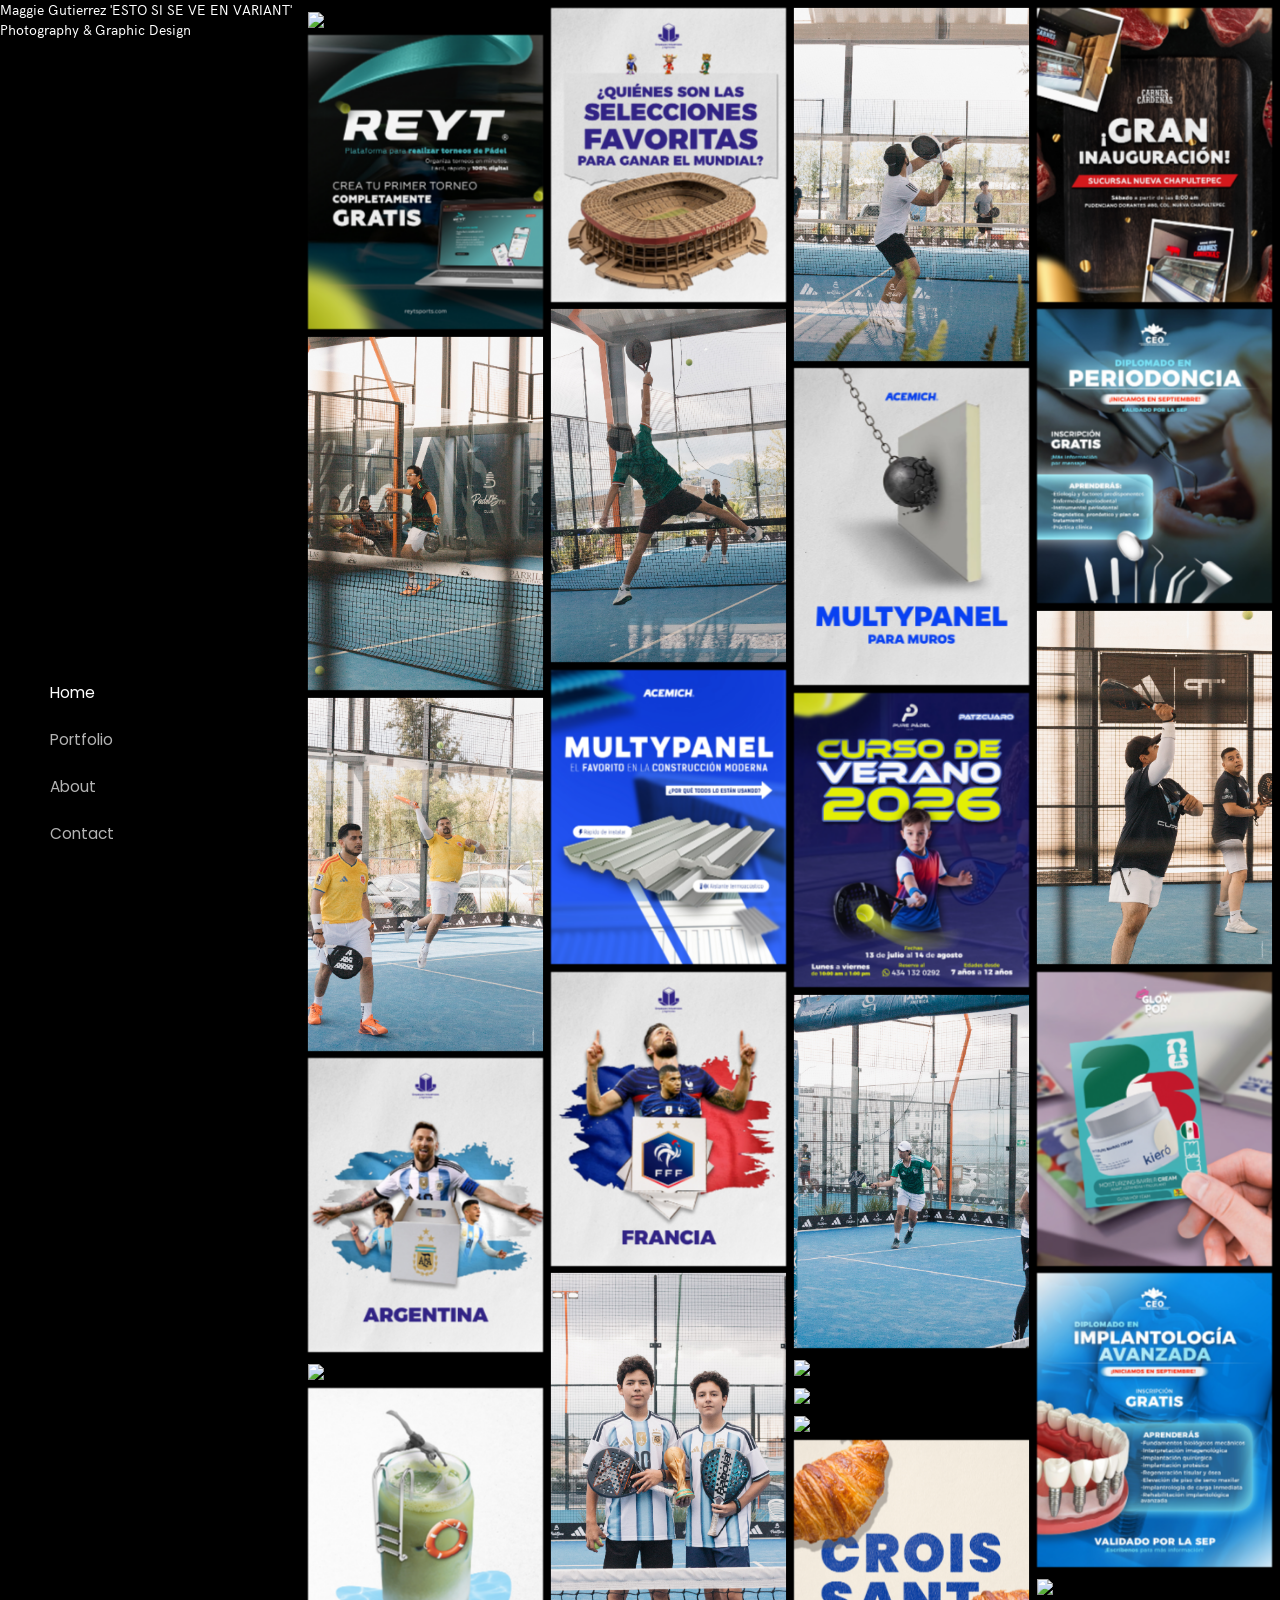
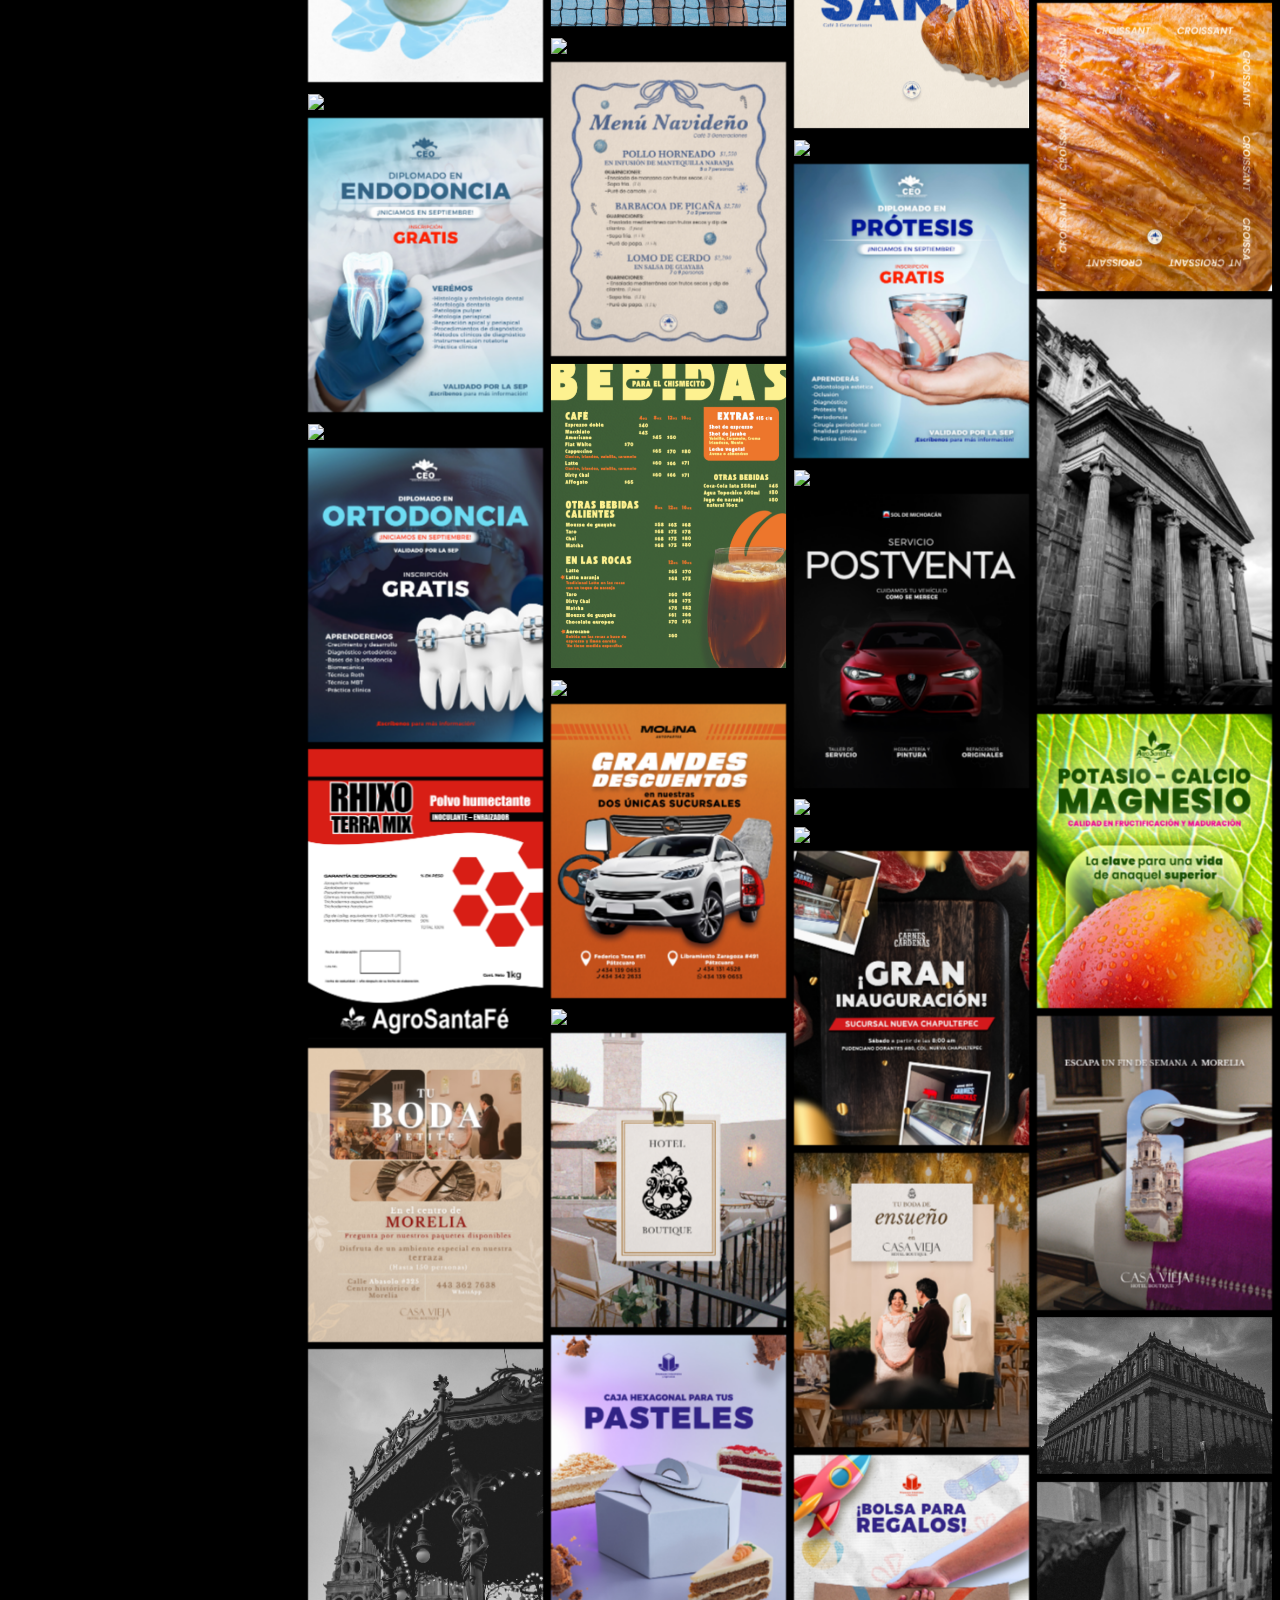
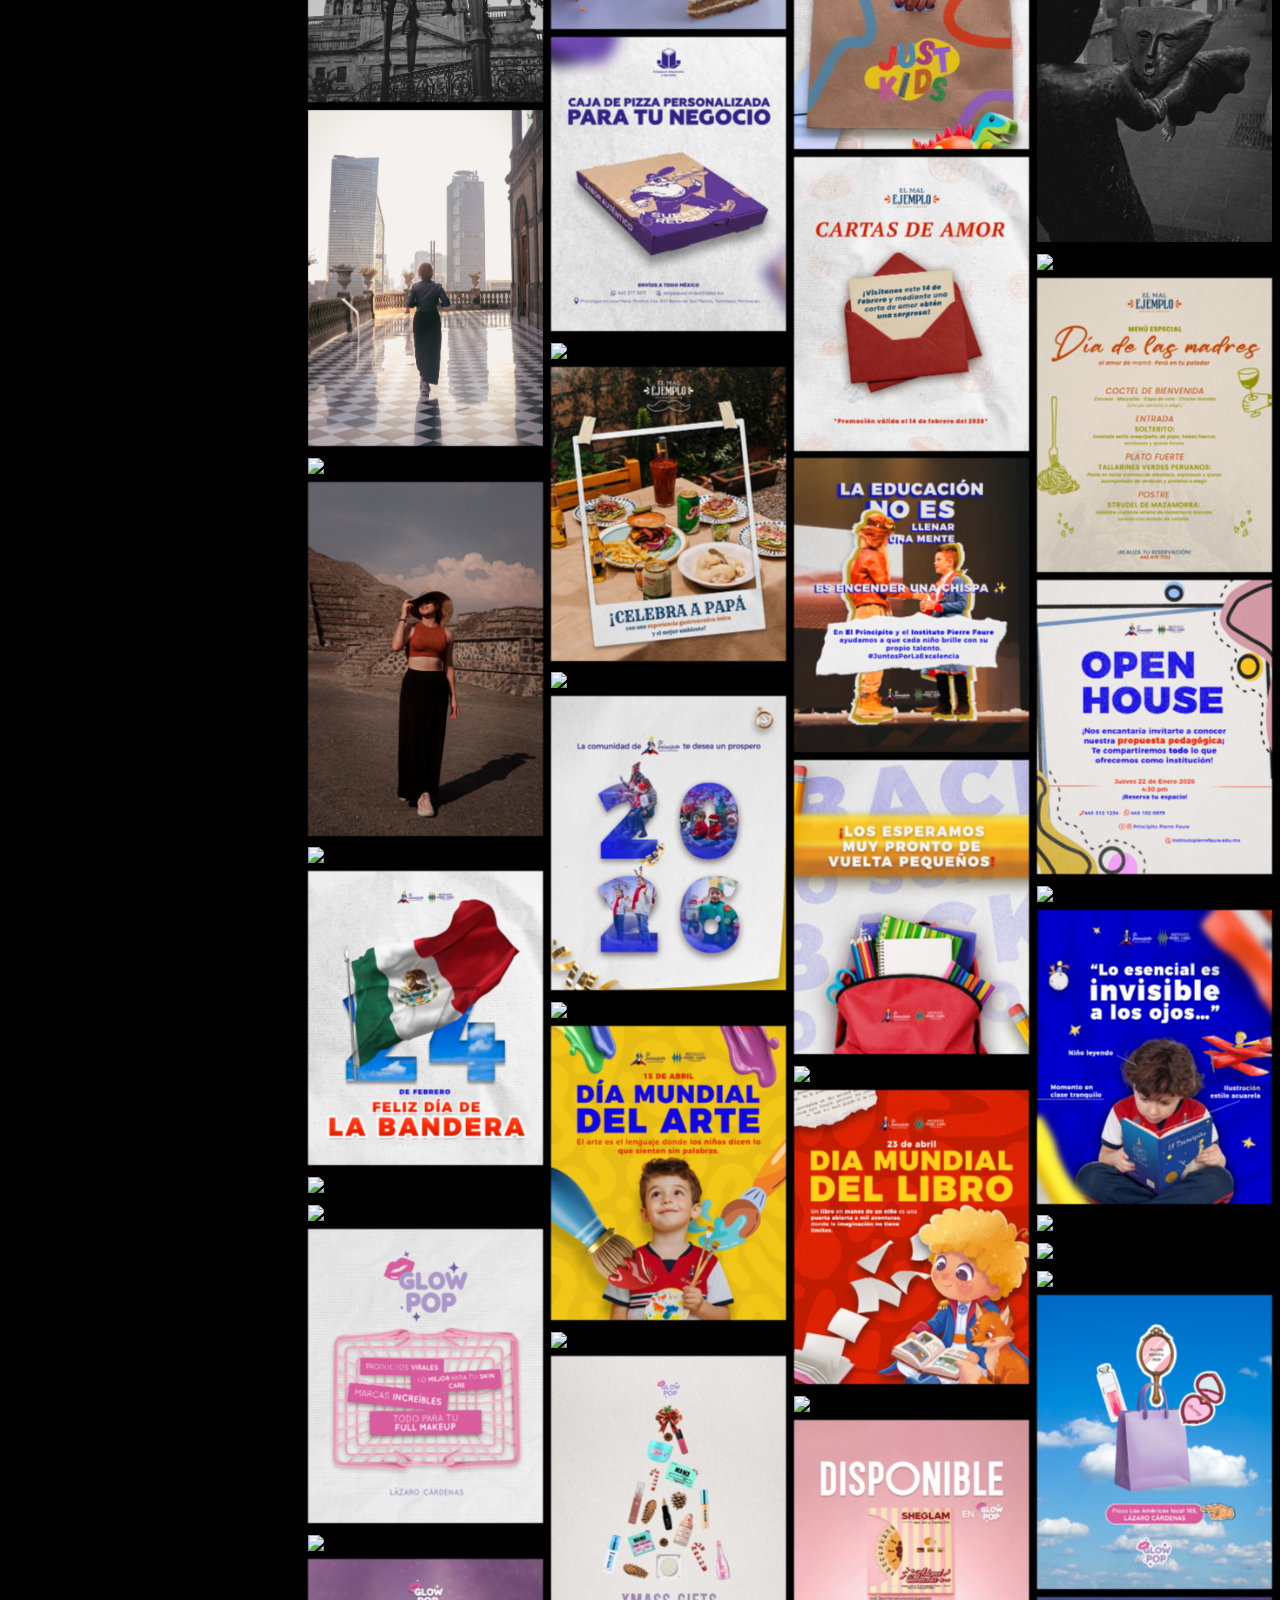
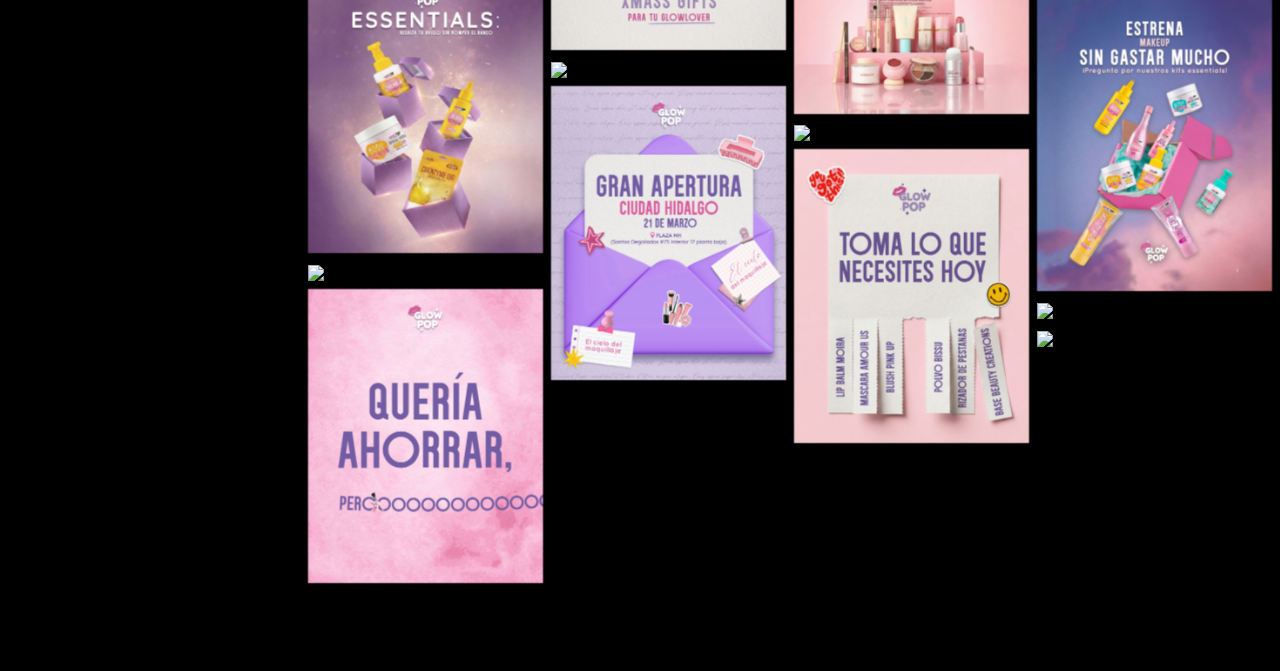
==== commit e937fc92: "Proof" ====
--- a/pages/homepages/home-sidebar-variant-2.html
+++ b/pages/homepages/home-sidebar-variant-2.html
@@ -16,7 +16,7 @@
   <body>
     <div id="wrapper" class="container-fluid sidebar">
       <aside id="main-sidebar">
-        <span class="name">Maggie Gutierrez</span>
+        <span class="name">Maggie Gutierrez 'ESTO SI SE VE EN VARIANT'</span>
         <span class="title hidden-xs"><br />Photography & Graphic Design</span>
         <div class="responsive-nav">
           <div class="bar"></div>
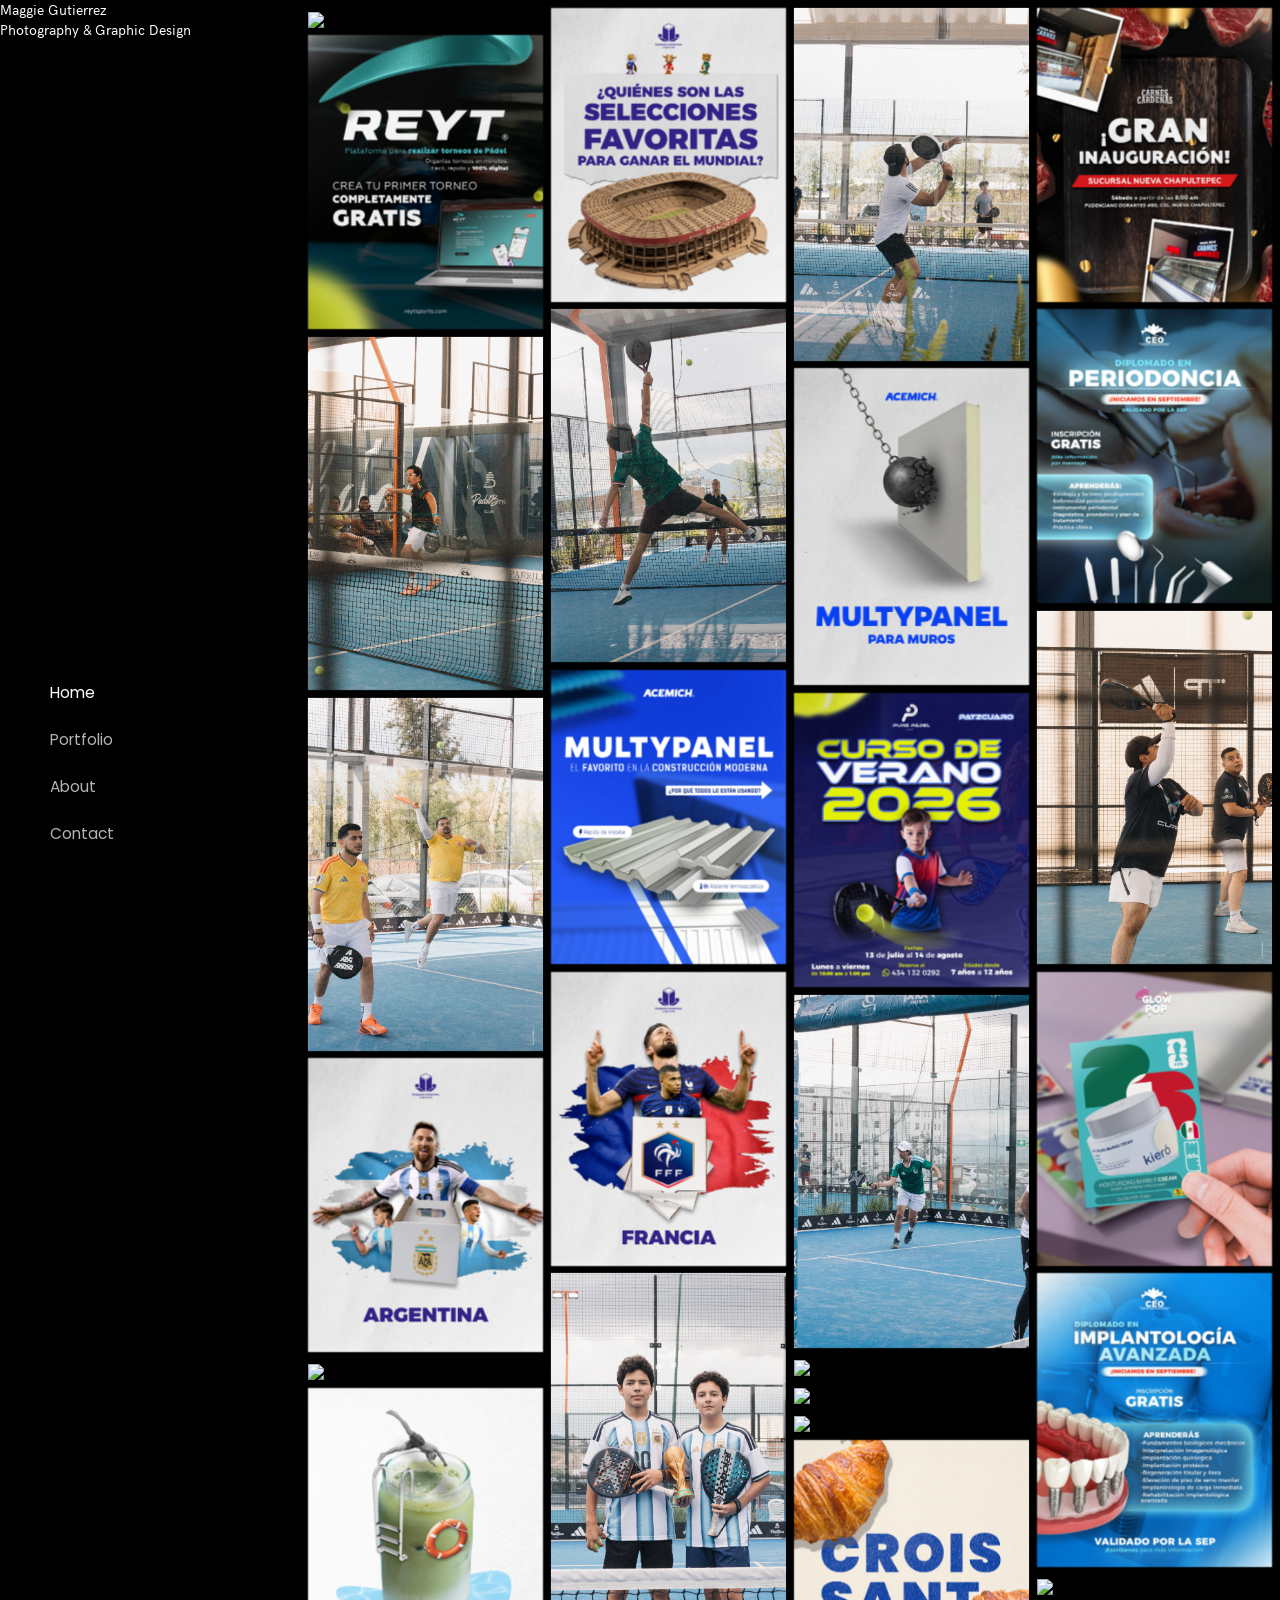
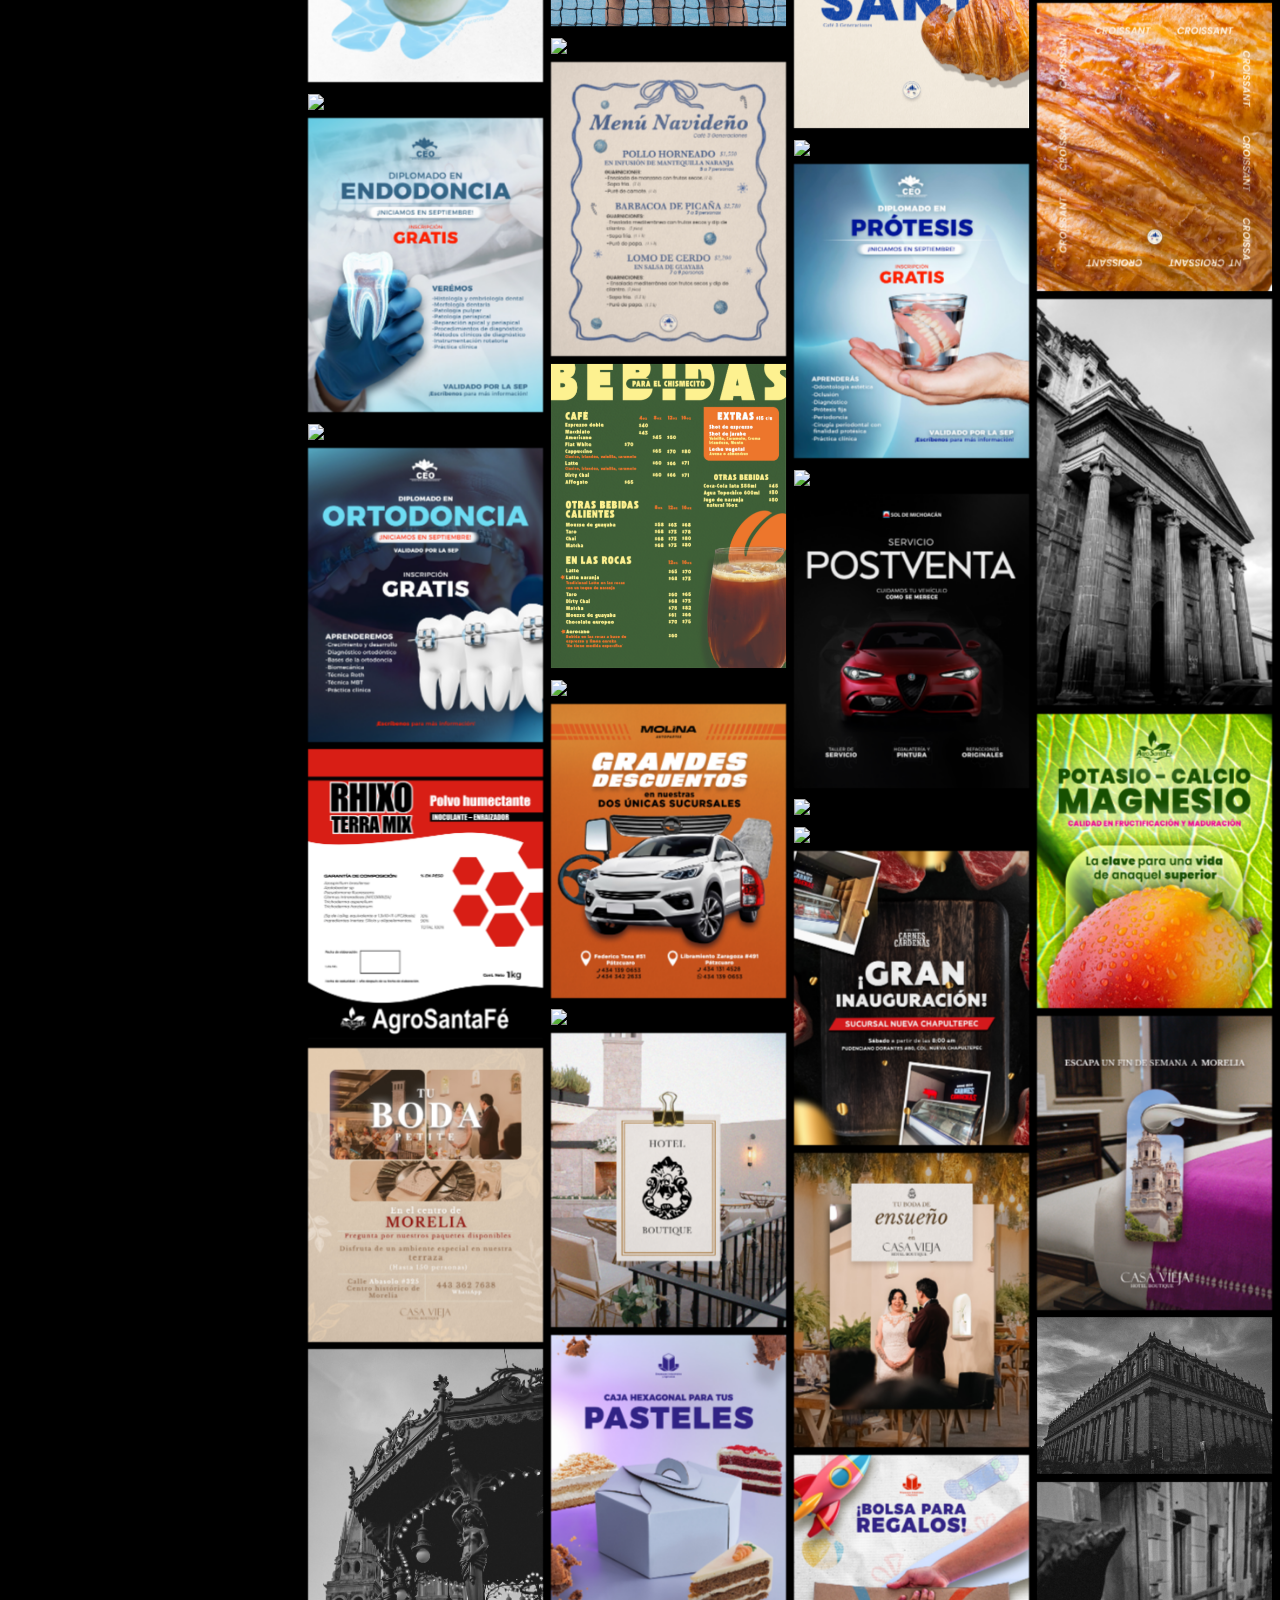
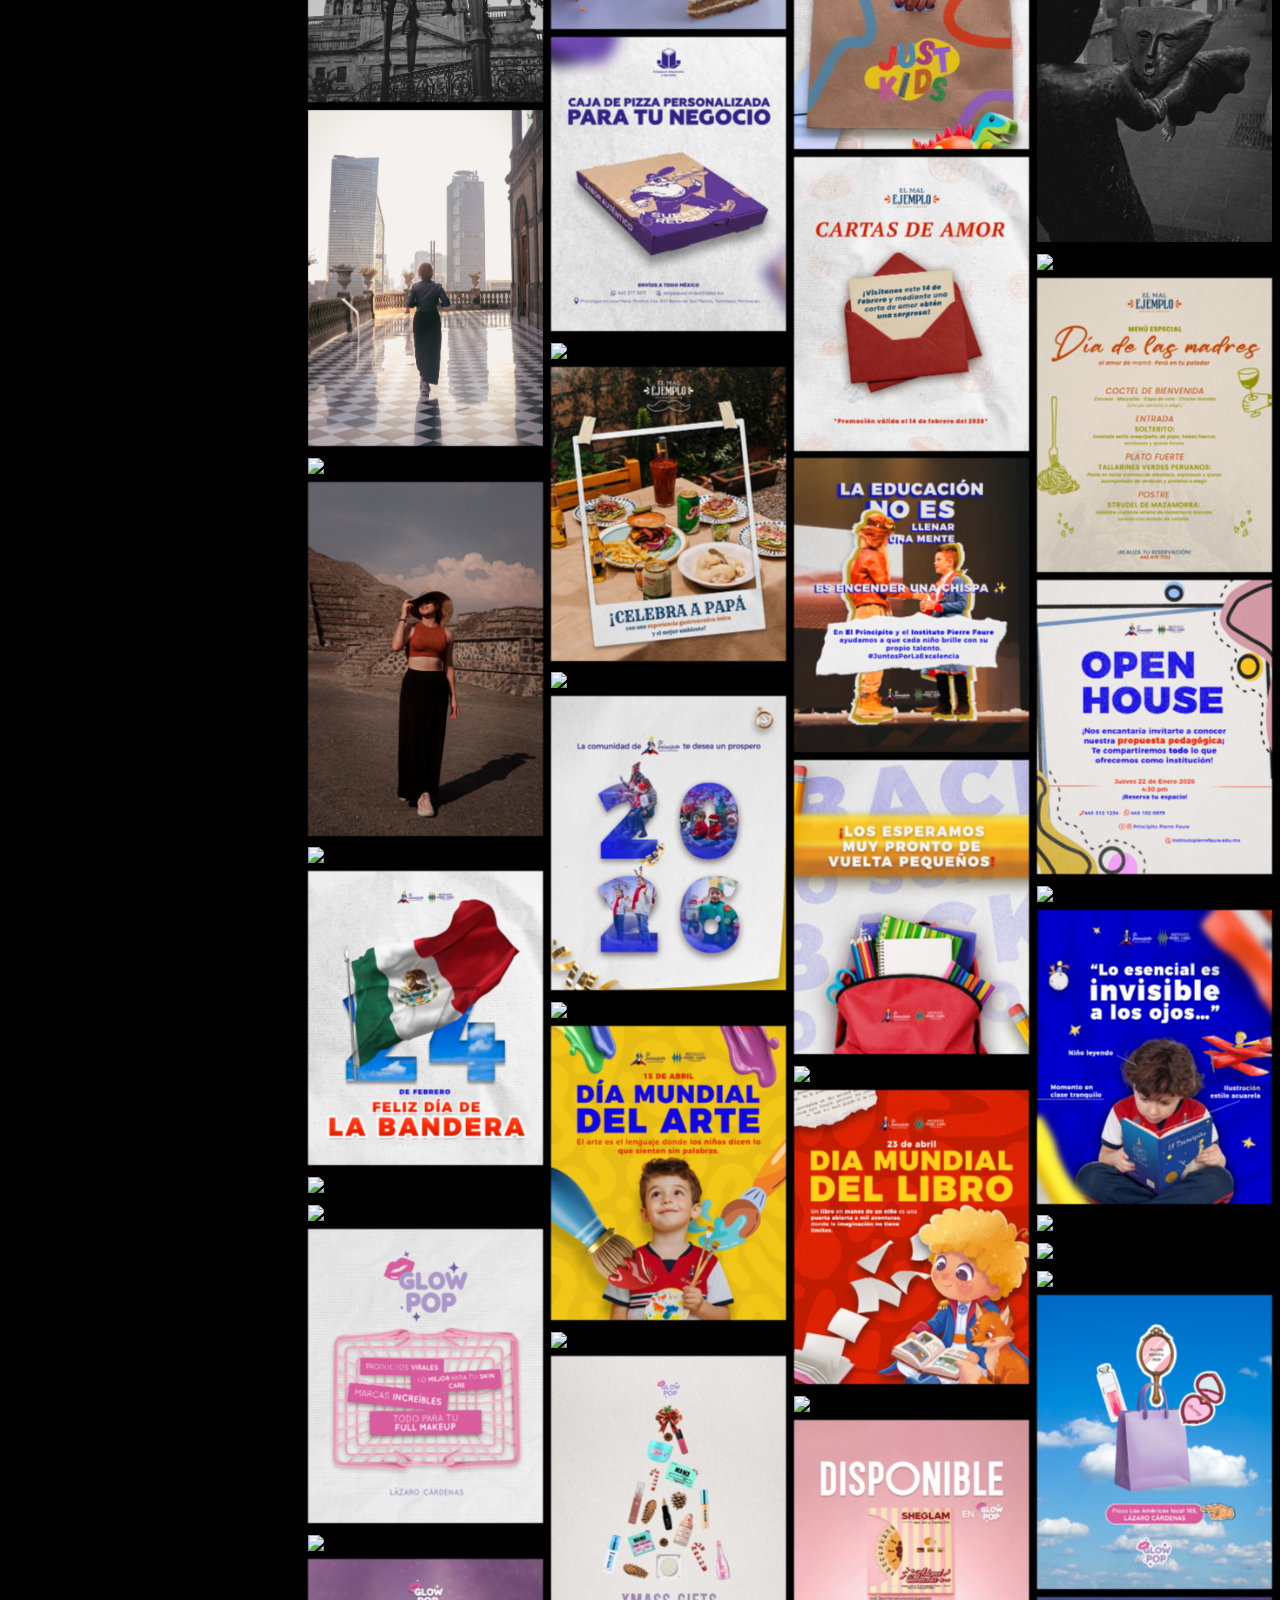
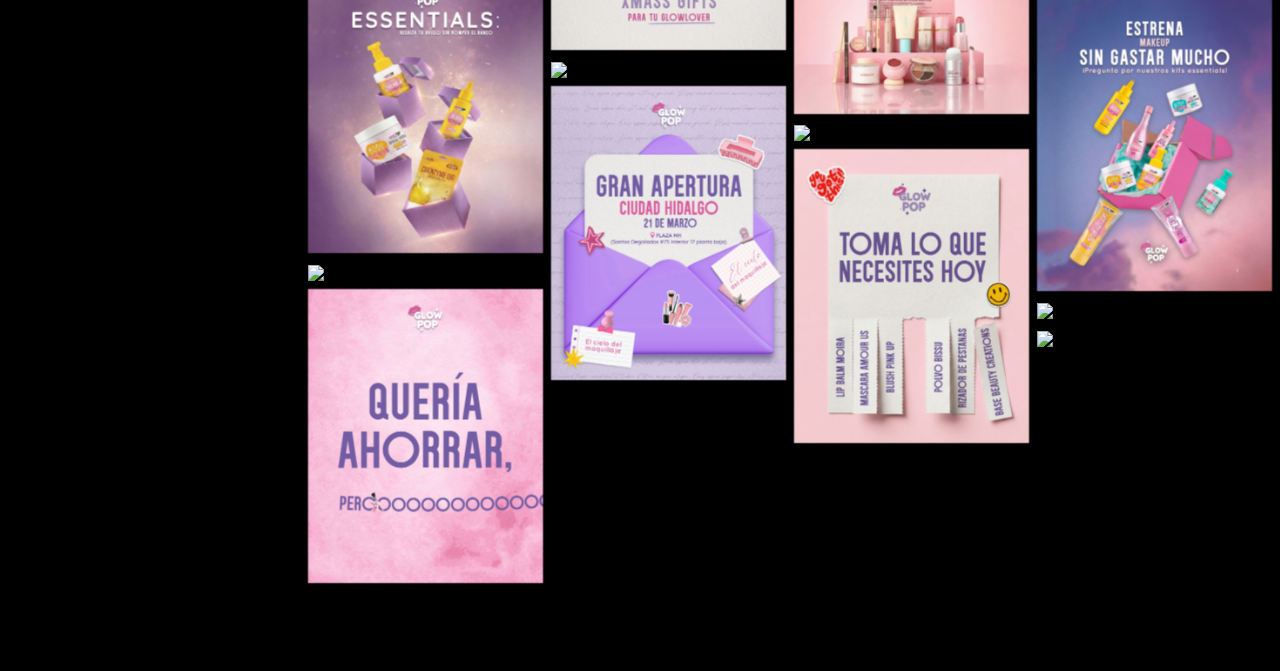
==== commit 70b35756: "Just a proof in the main page" ====
--- a/pages/homepages/home-sidebar-variant-2.html
+++ b/pages/homepages/home-sidebar-variant-2.html
@@ -16,7 +16,7 @@
   <body>
     <div id="wrapper" class="container-fluid sidebar">
       <aside id="main-sidebar">
-        <span class="name">Maggie Gutierrez 'ESTO SI SE VE EN VARIANT'</span>
+        <span class="name">Maggie Gutierrez</span>
         <span class="title hidden-xs"><br />Photography & Graphic Design</span>
         <div class="responsive-nav">
           <div class="bar"></div>
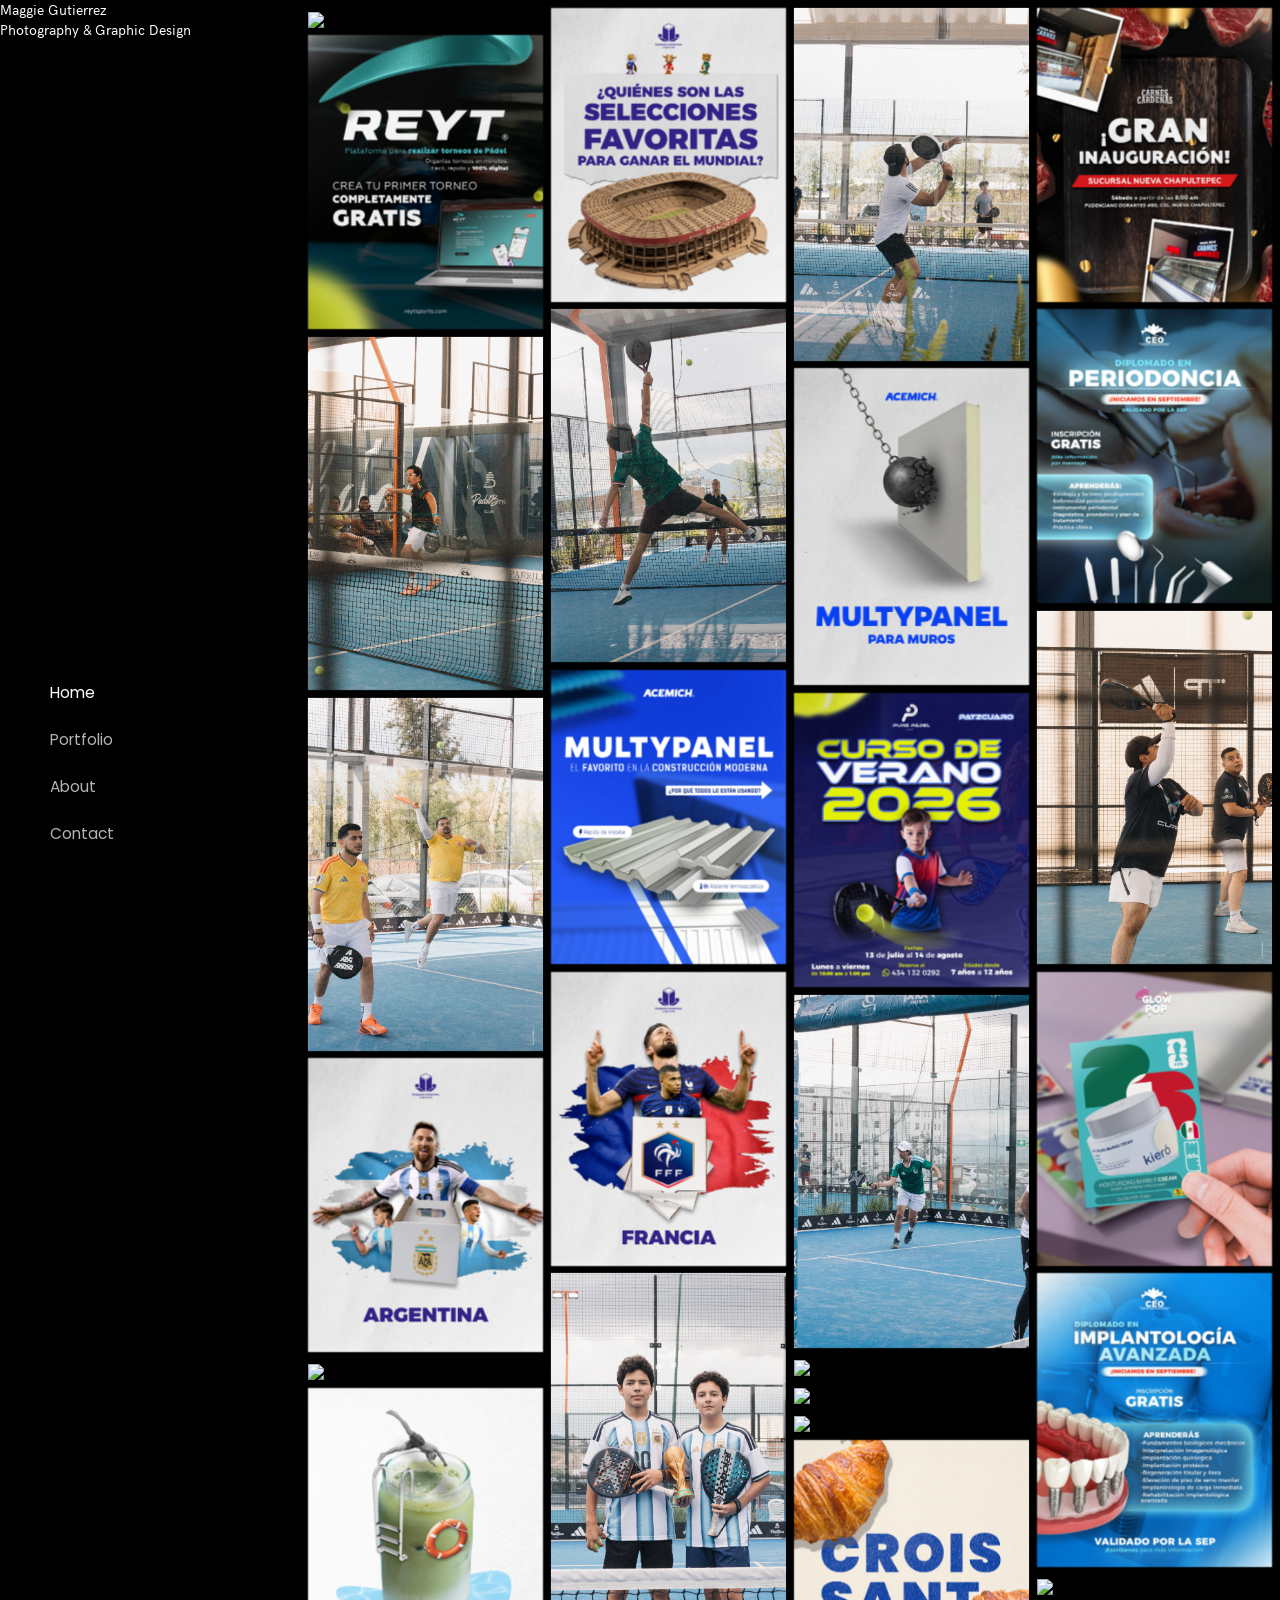
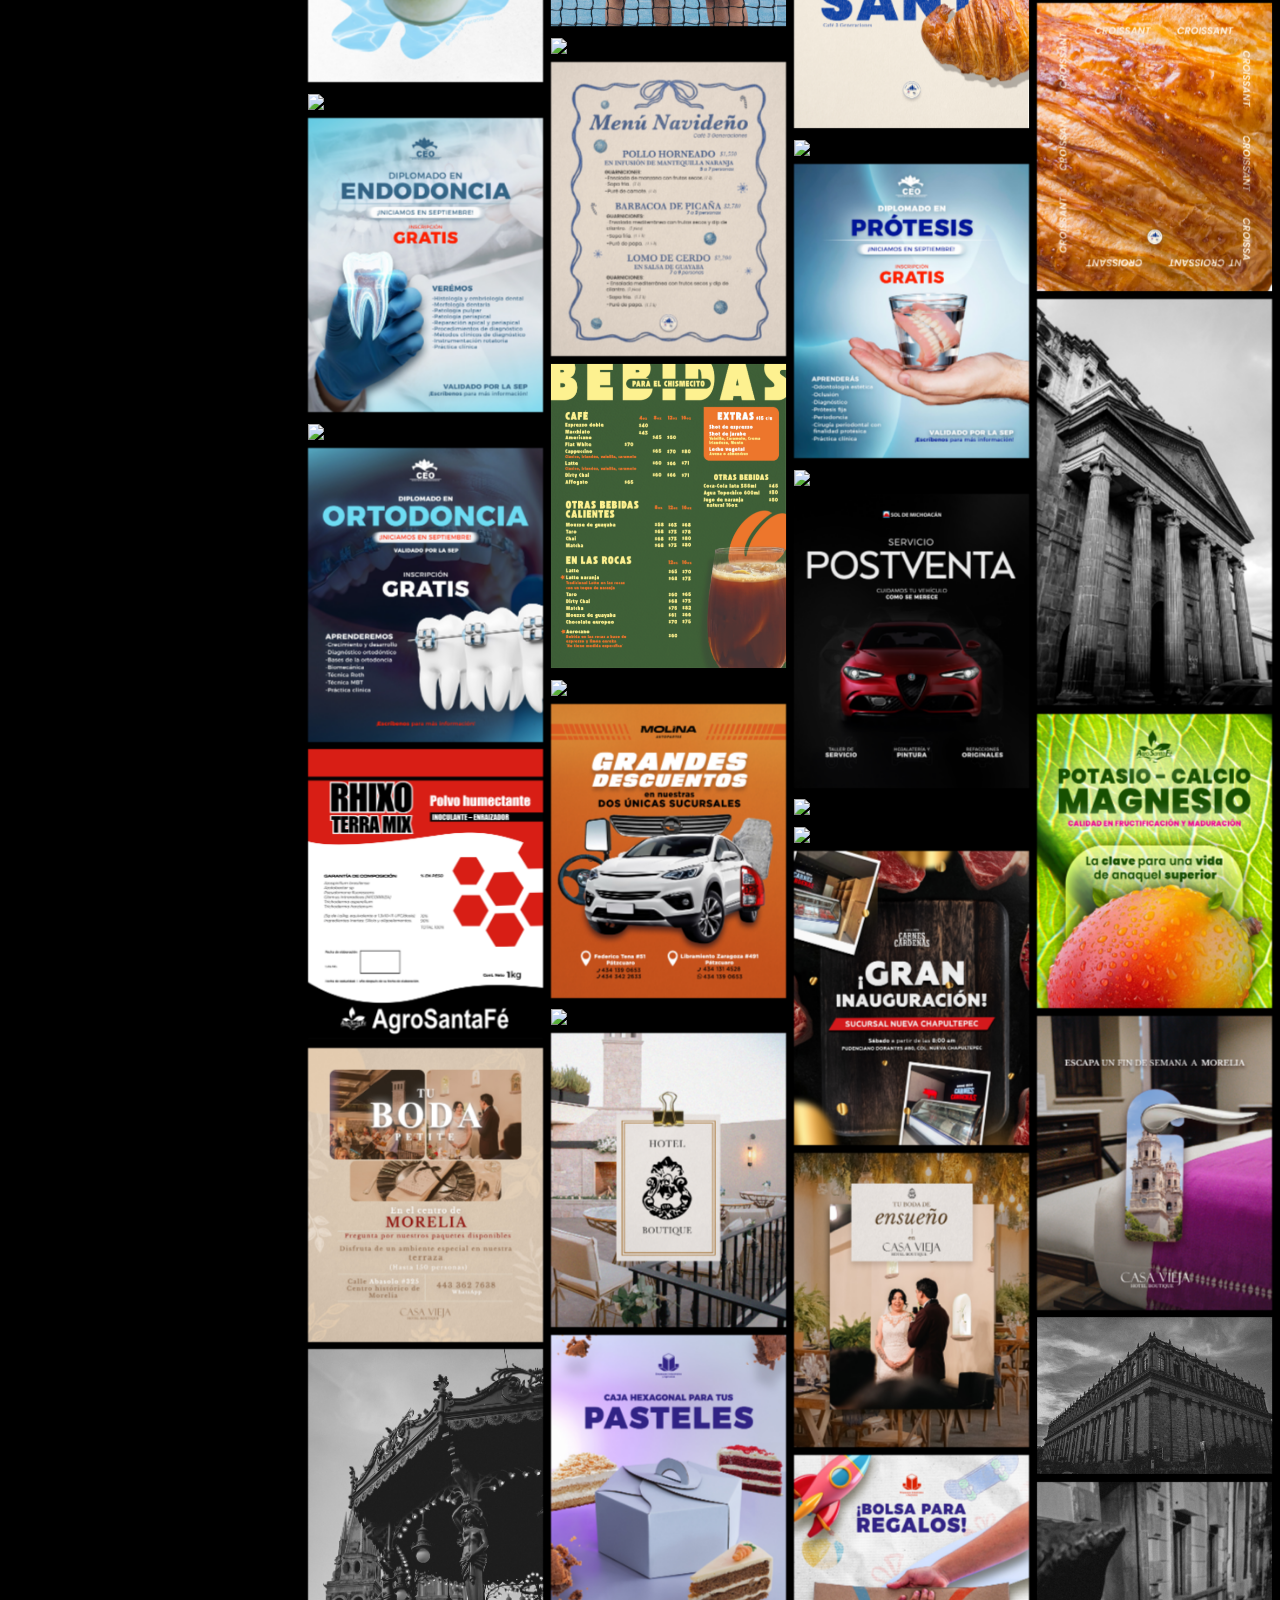
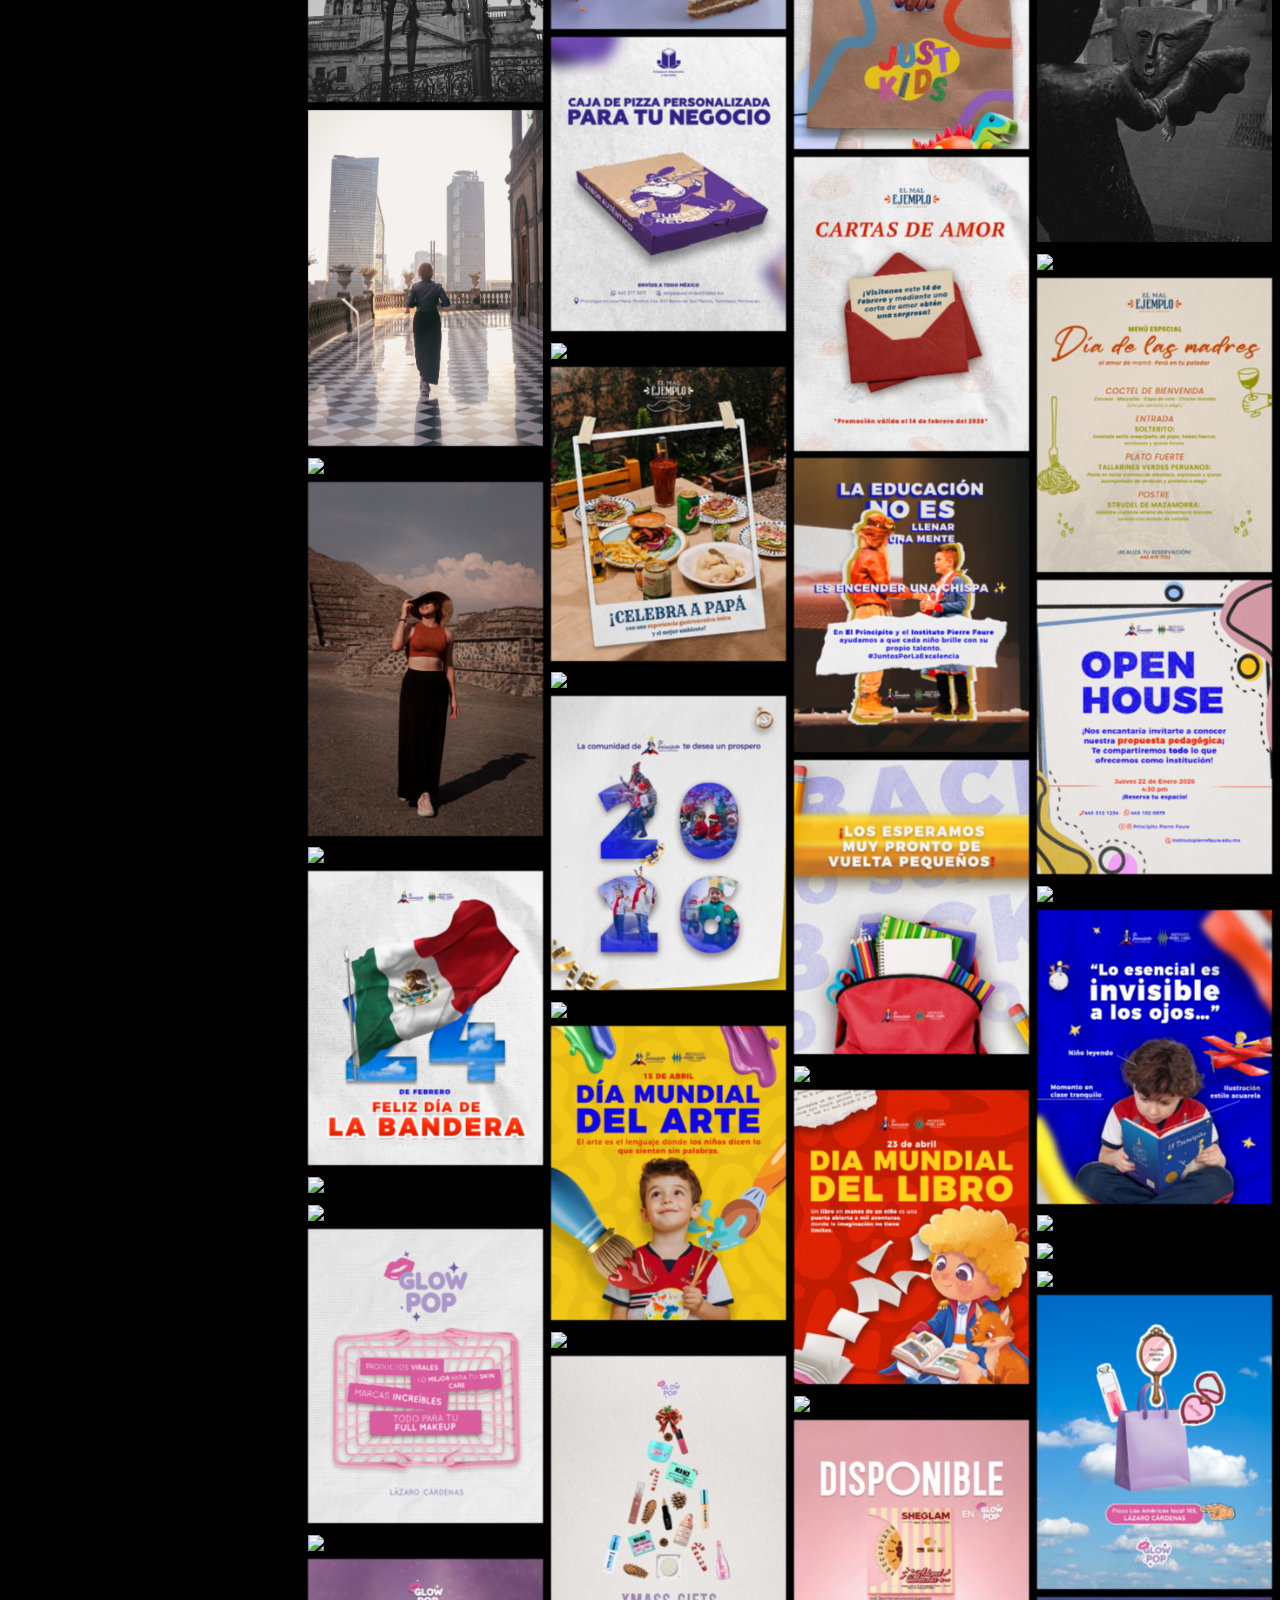
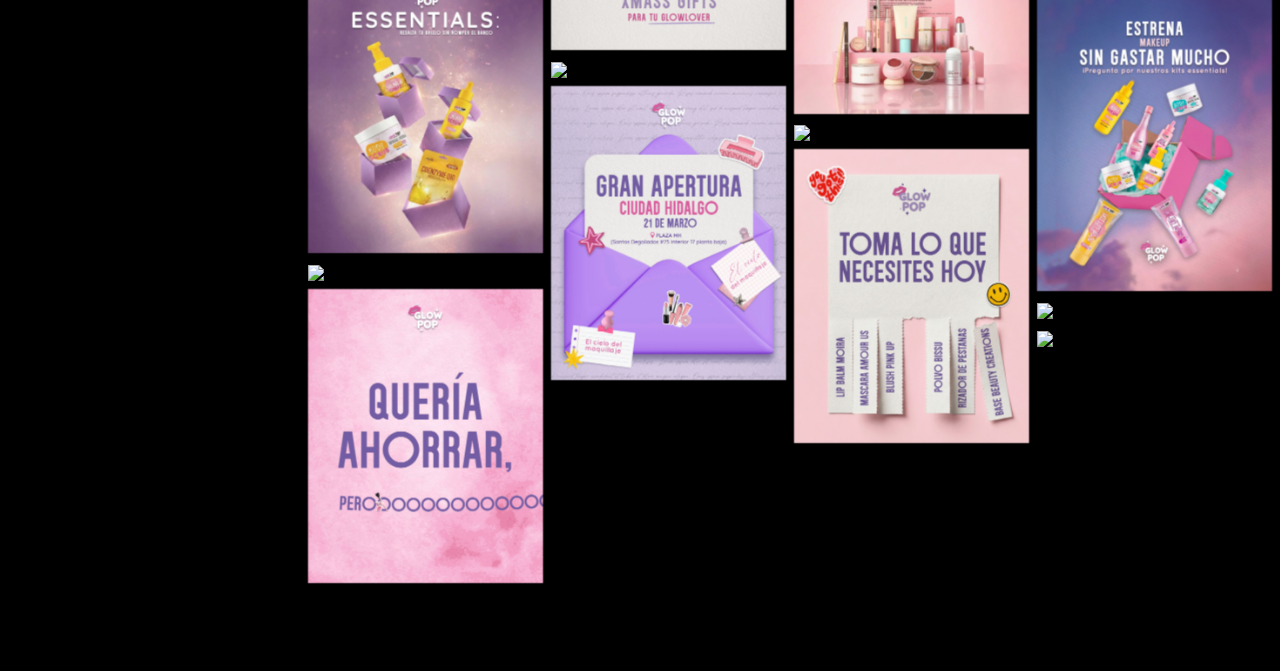
==== commit ff6cfb6c: "Al parecer va un commit atrasado, ya borre el texto del título, al actualizar en se momento no apare" ====
--- a/pages/homepages/home-sidebar-variant-2.html
+++ b/pages/homepages/home-sidebar-variant-2.html
@@ -16,7 +16,7 @@
   <body>
     <div id="wrapper" class="container-fluid sidebar">
       <aside id="main-sidebar">
-        <span class="name">Maggie Gutierrez</span>
+        <span class="name">Maggie Gutierrez </span>
         <span class="title hidden-xs"><br />Photography & Graphic Design</span>
         <div class="responsive-nav">
           <div class="bar"></div>
